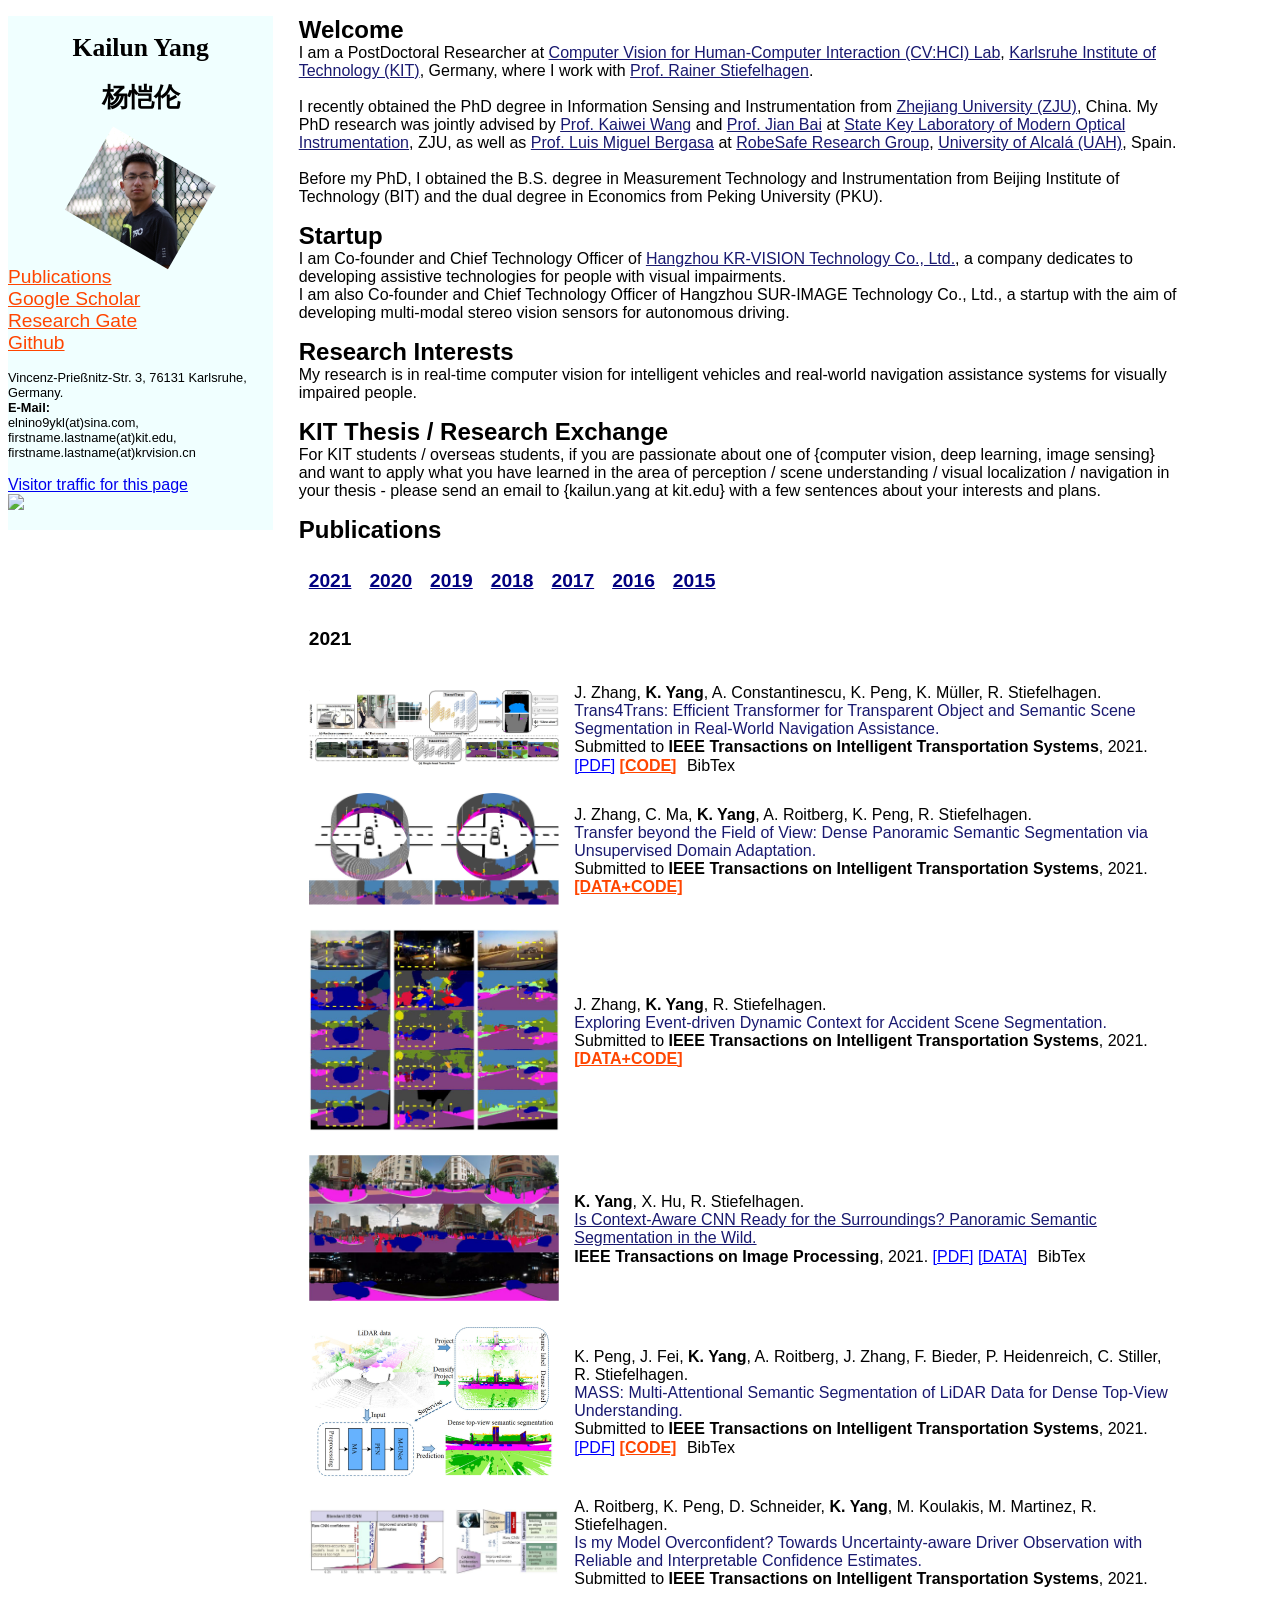
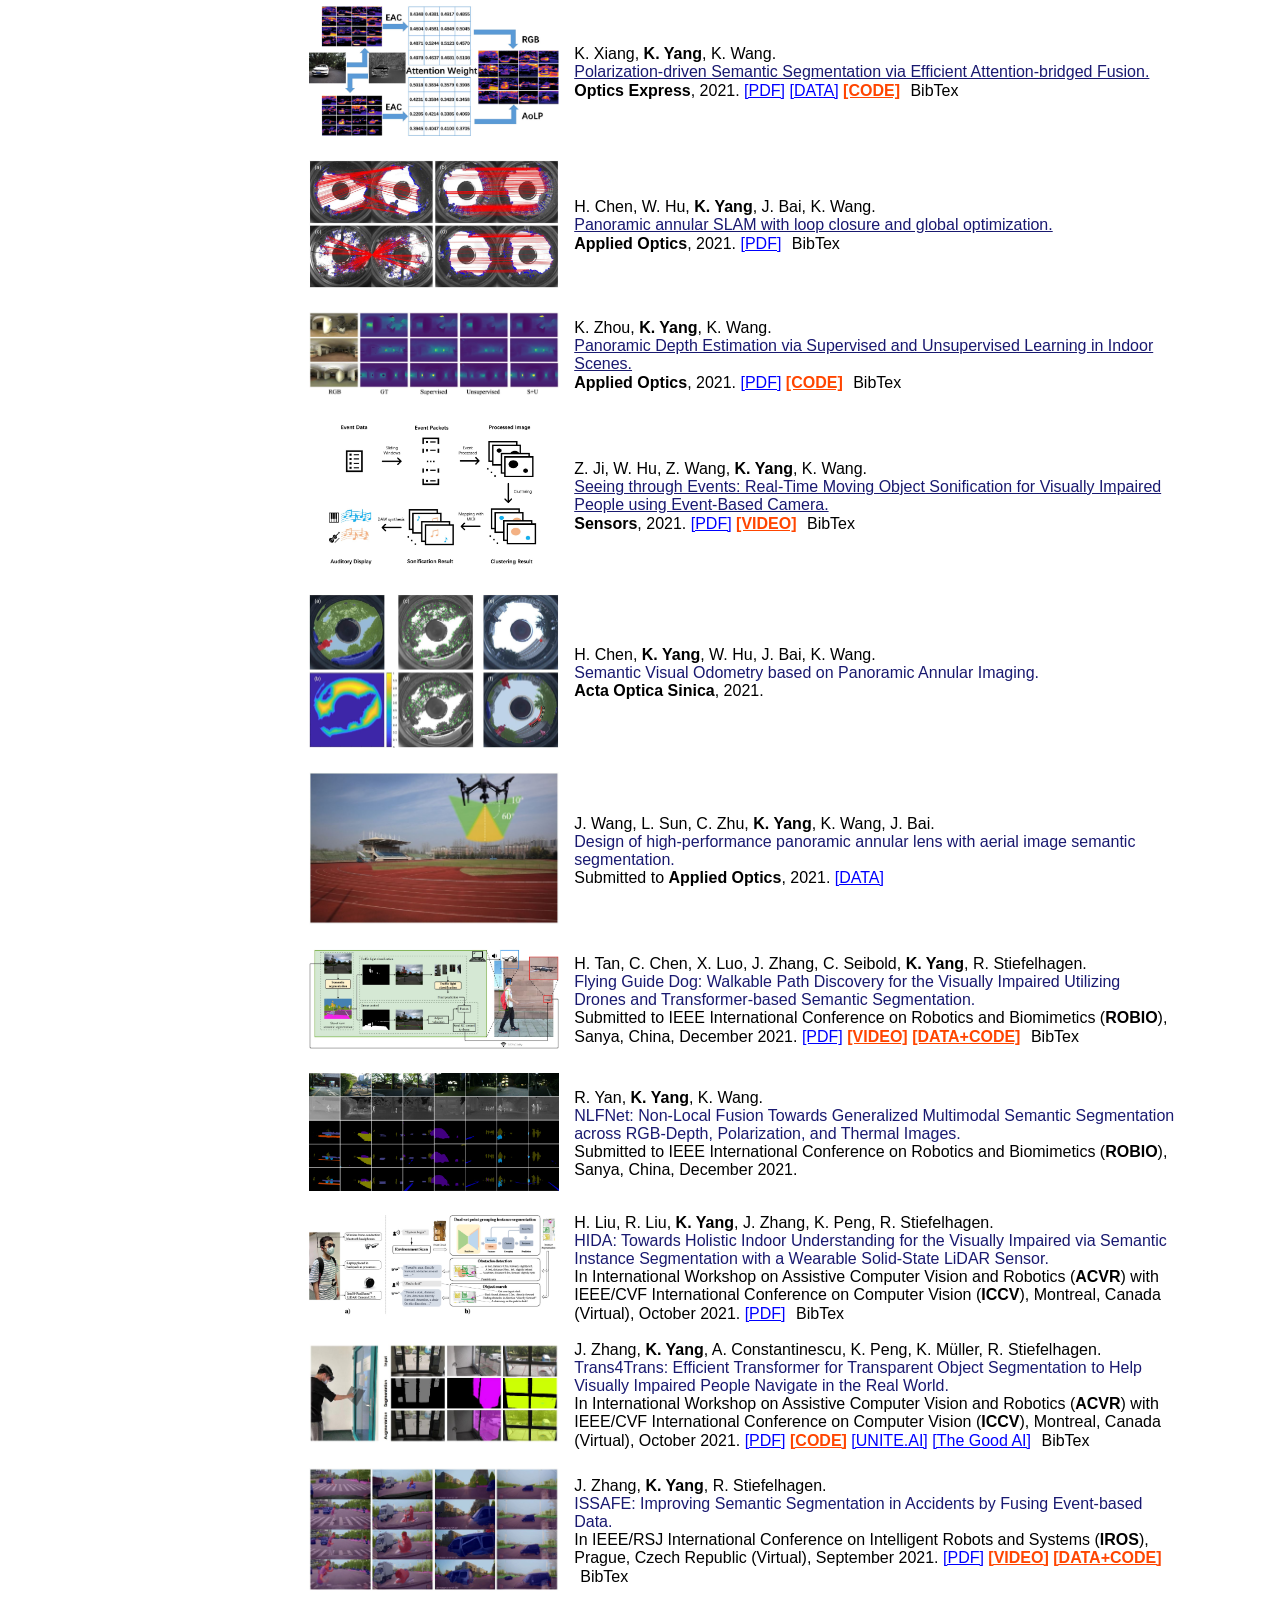
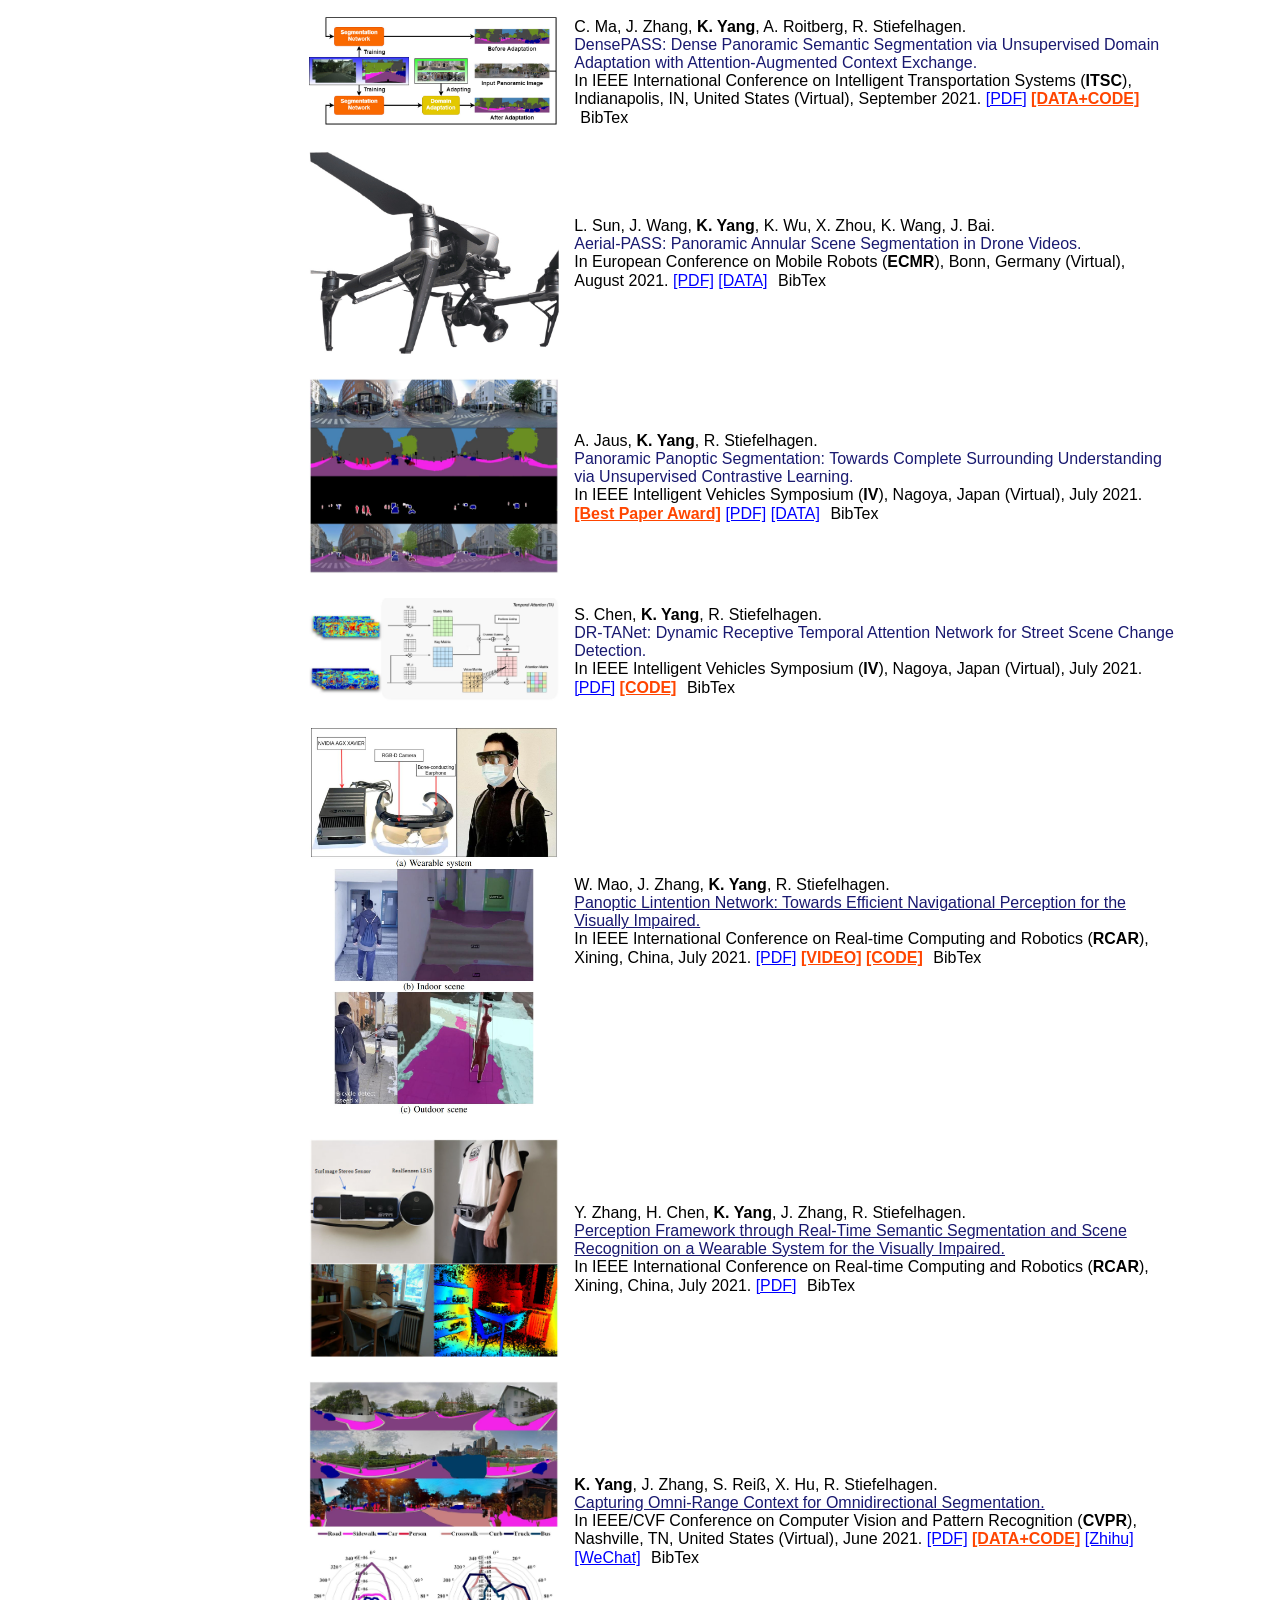
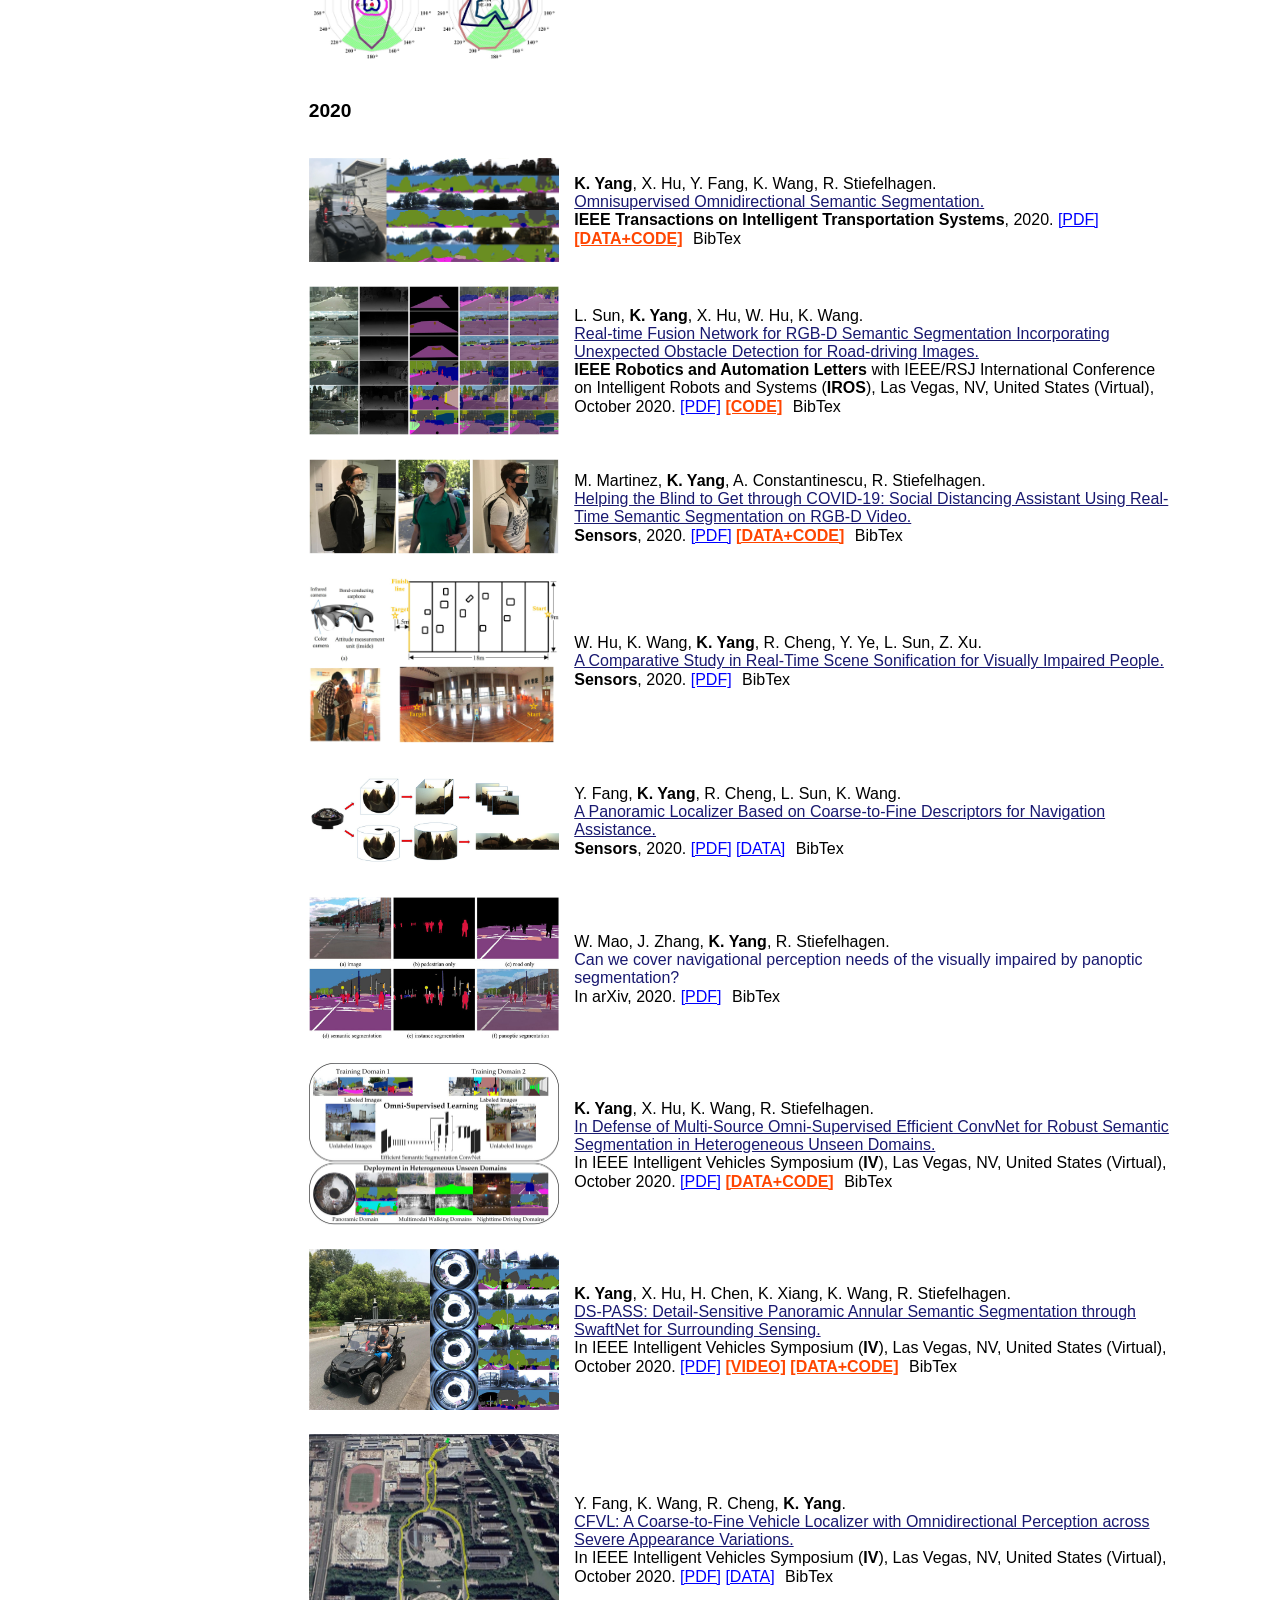
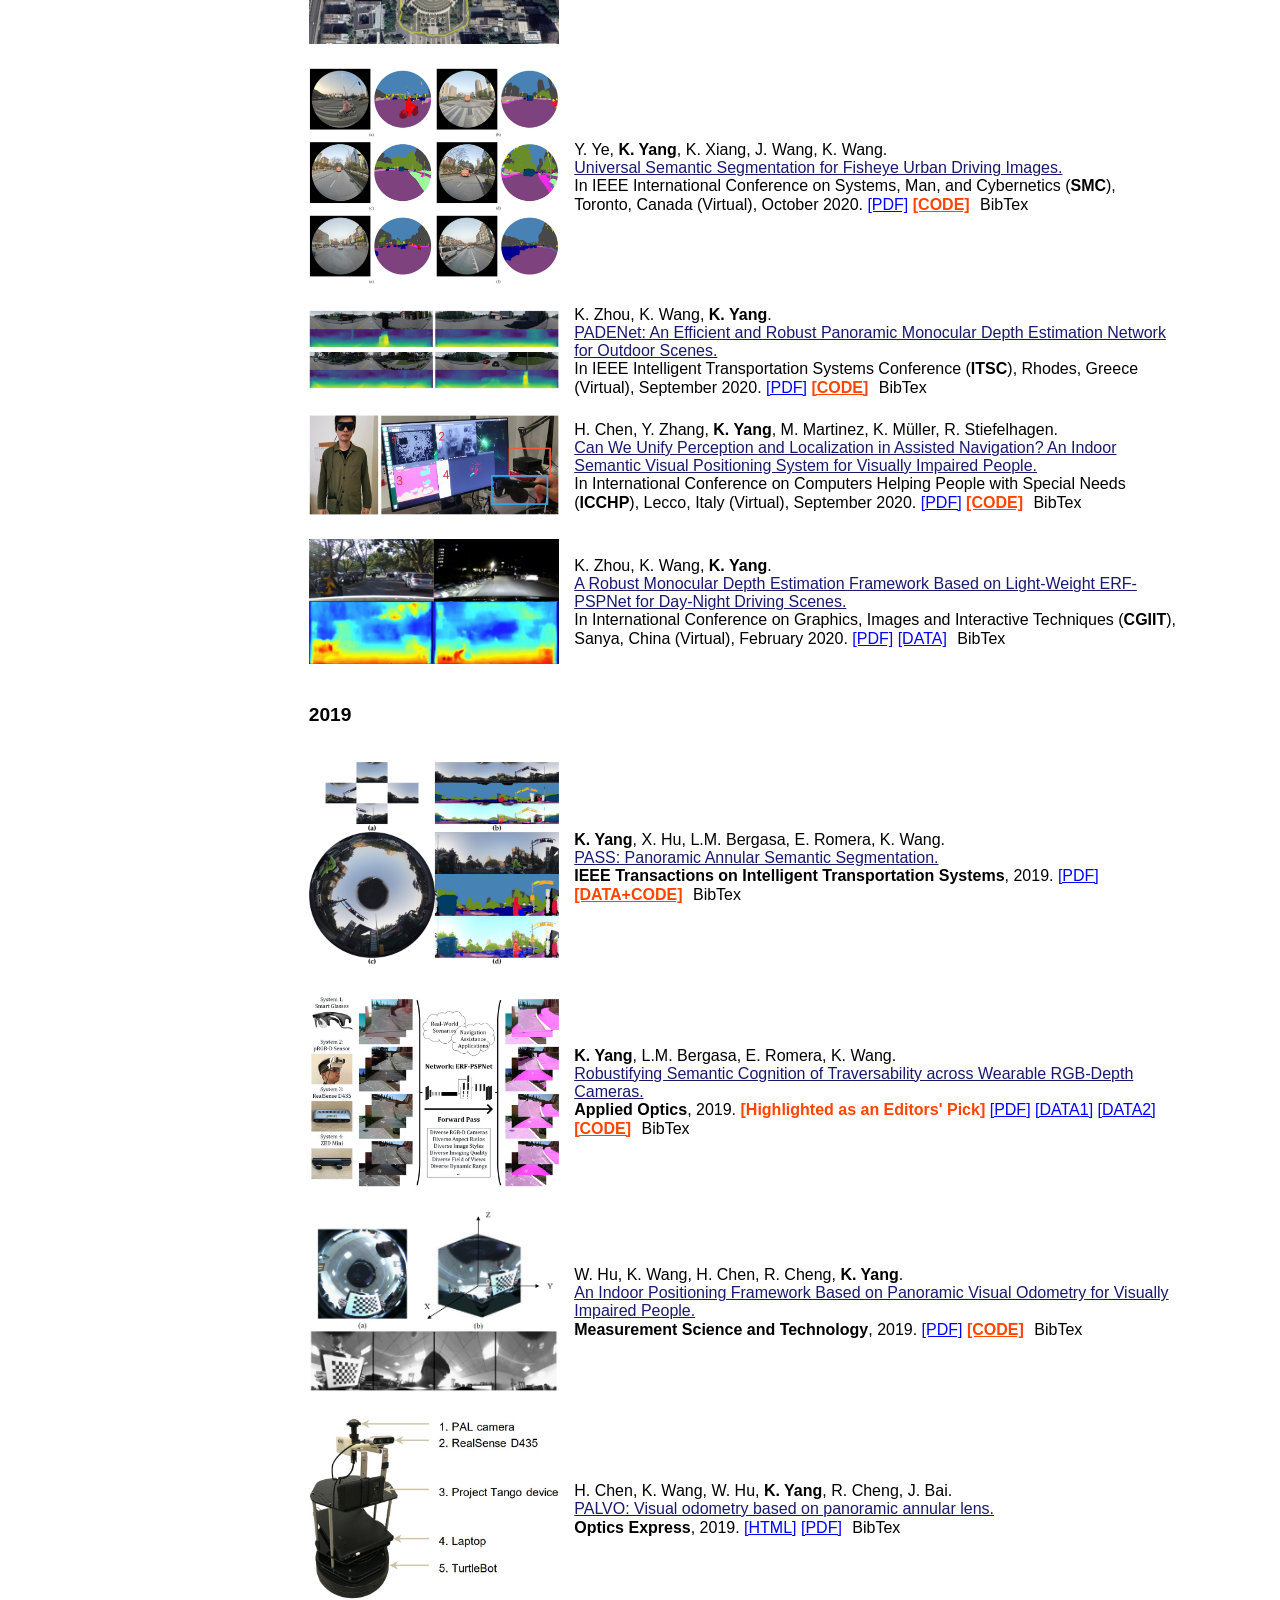
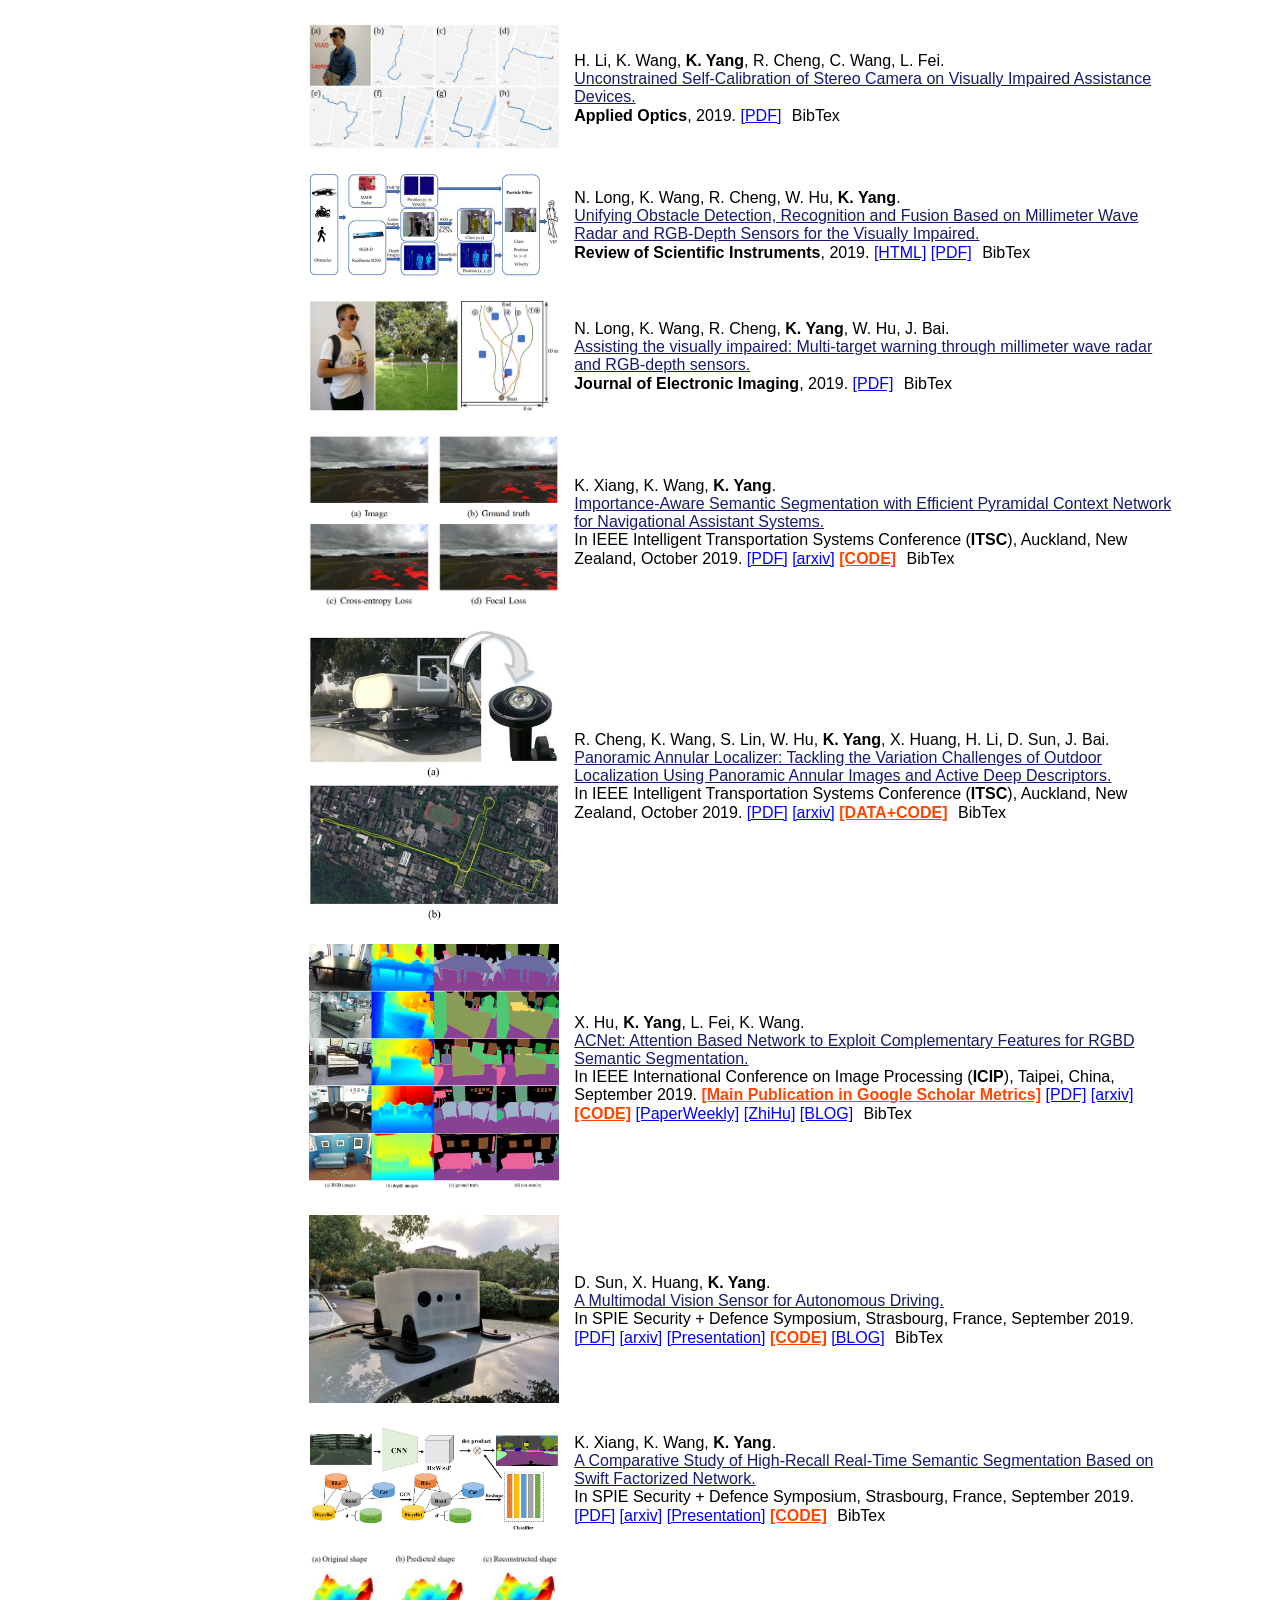
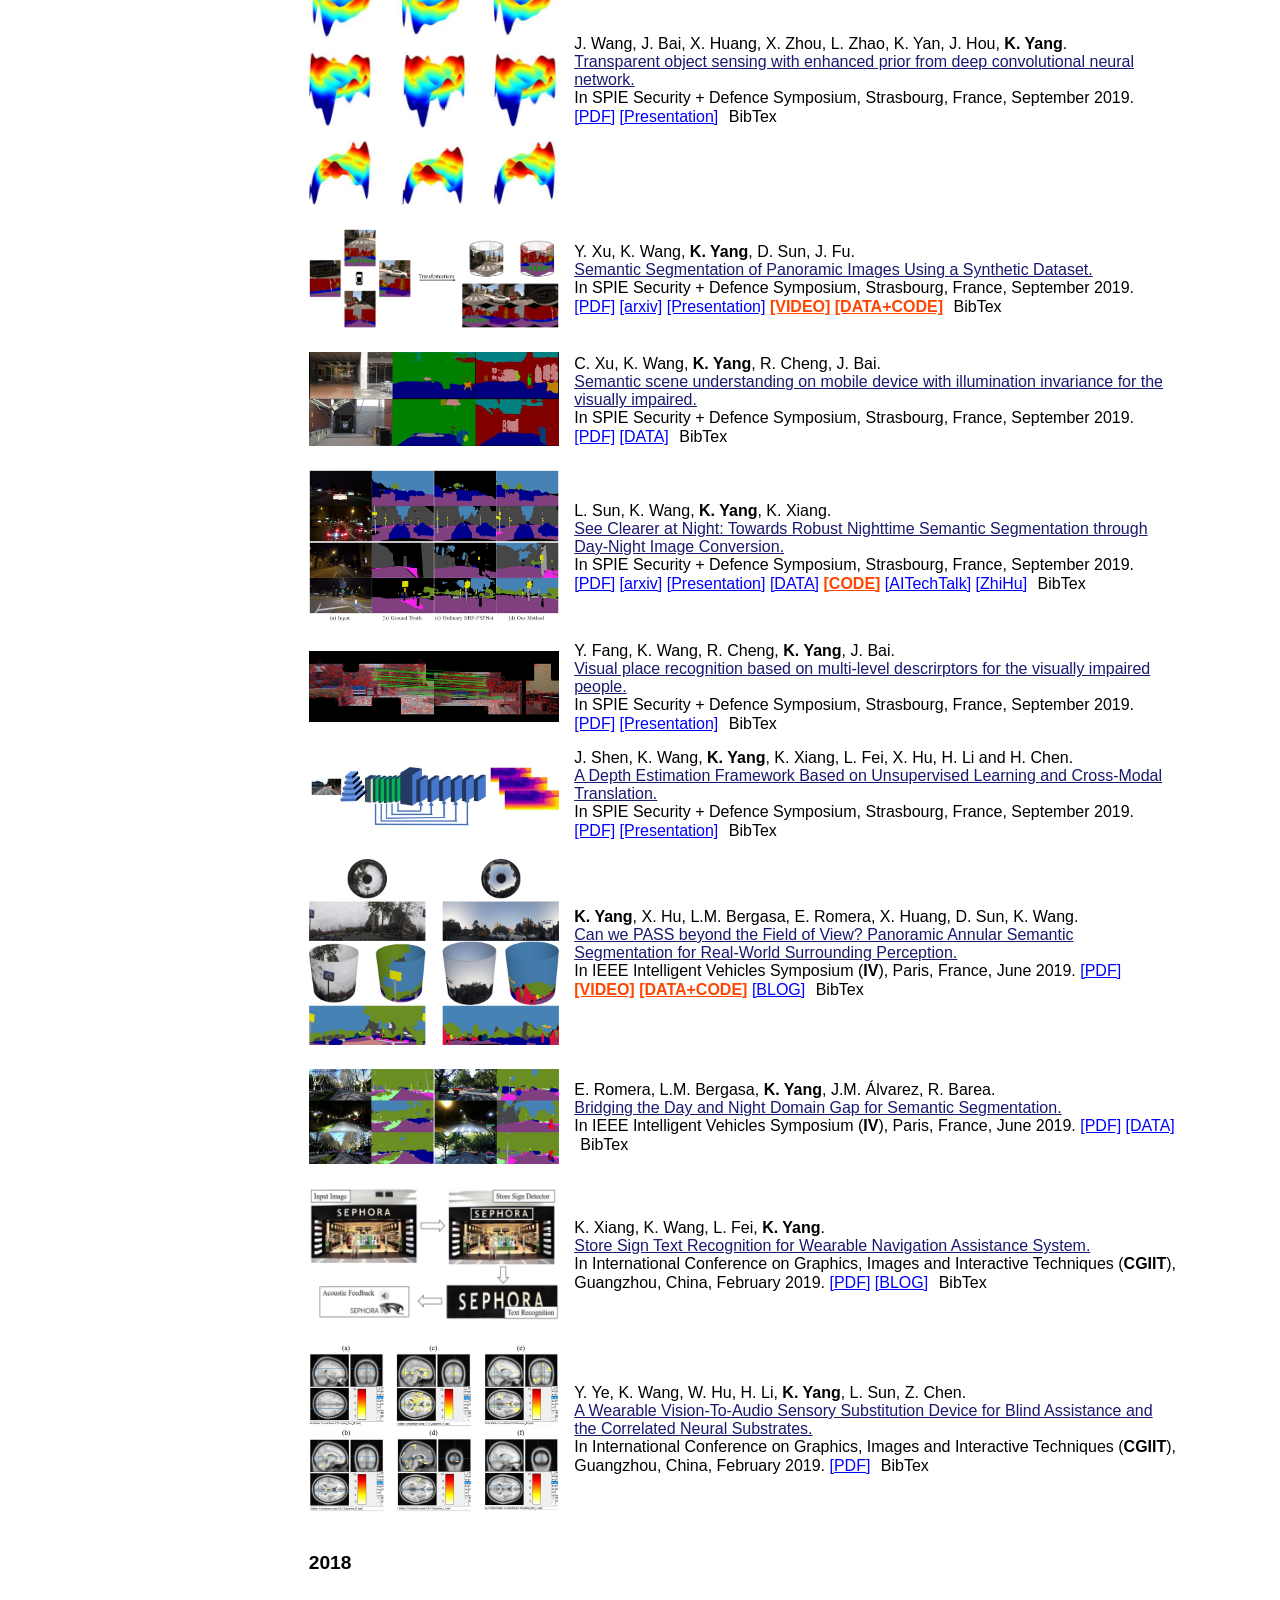
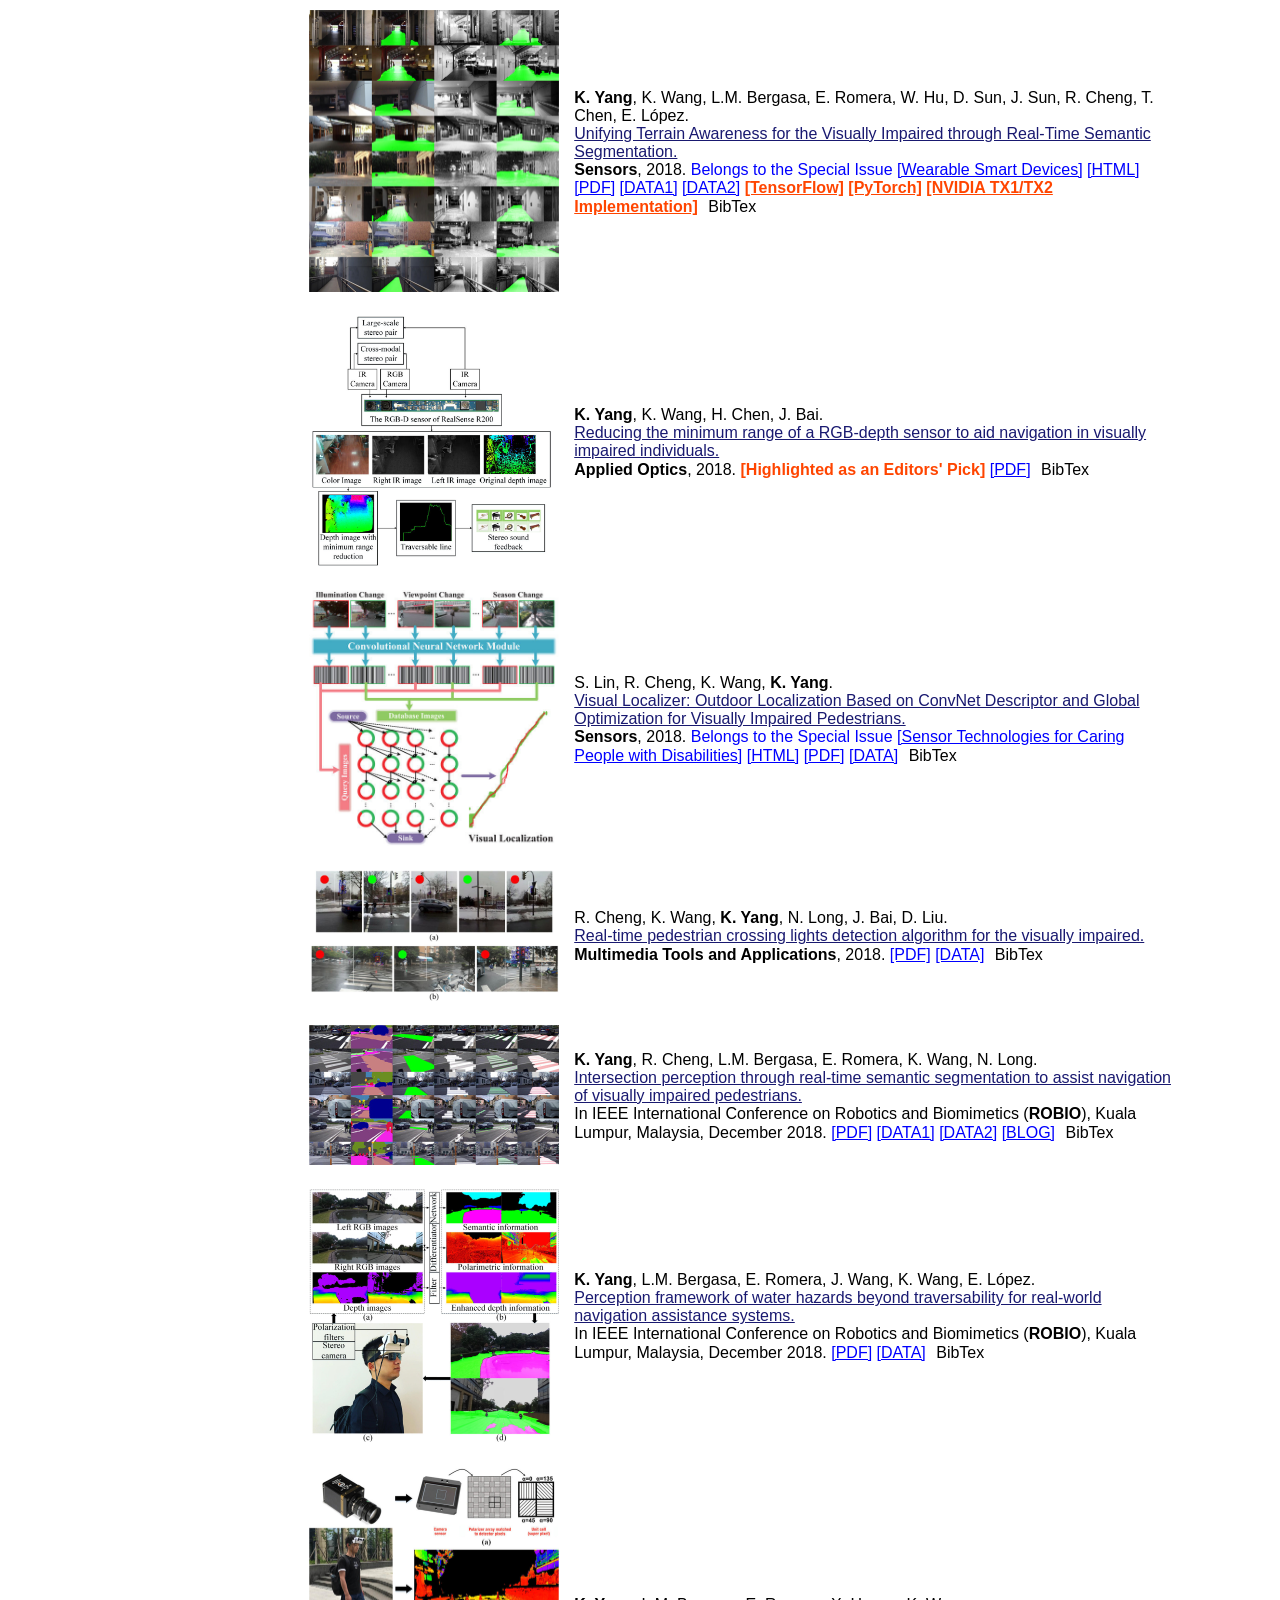
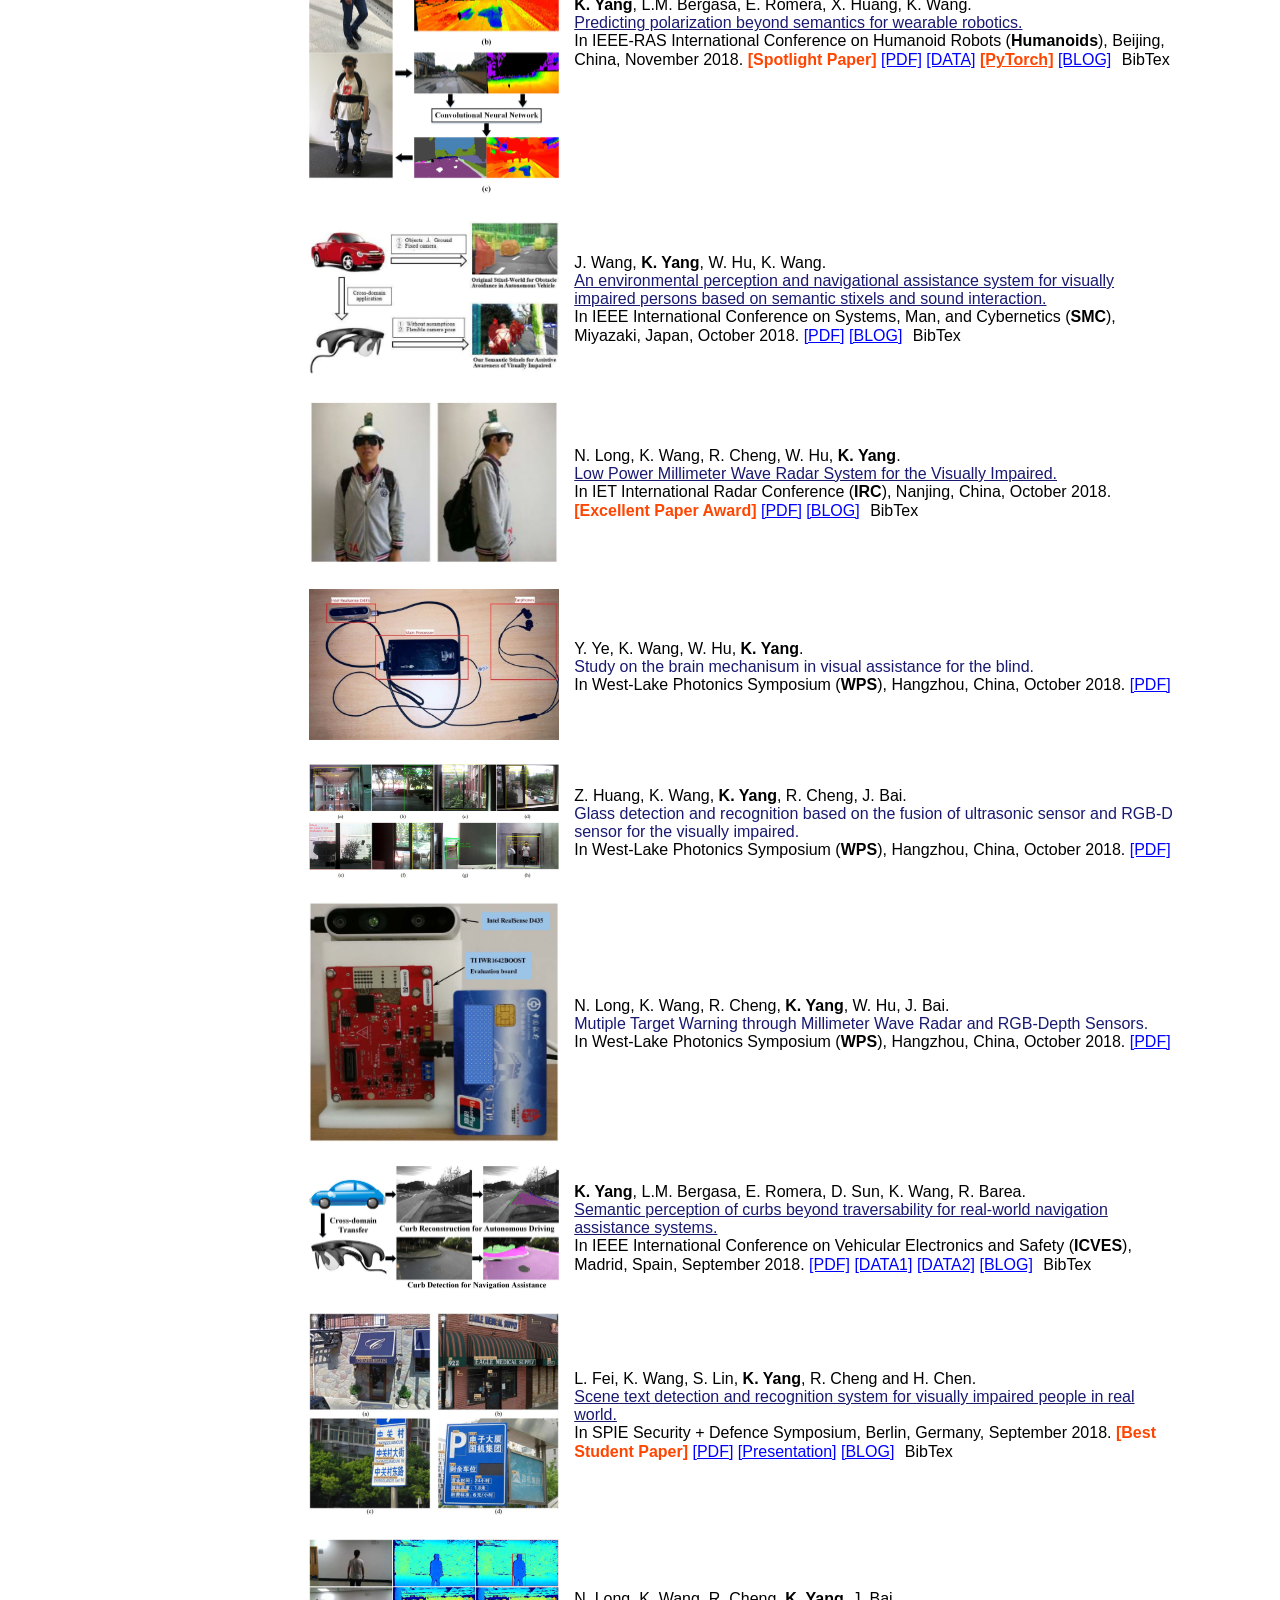
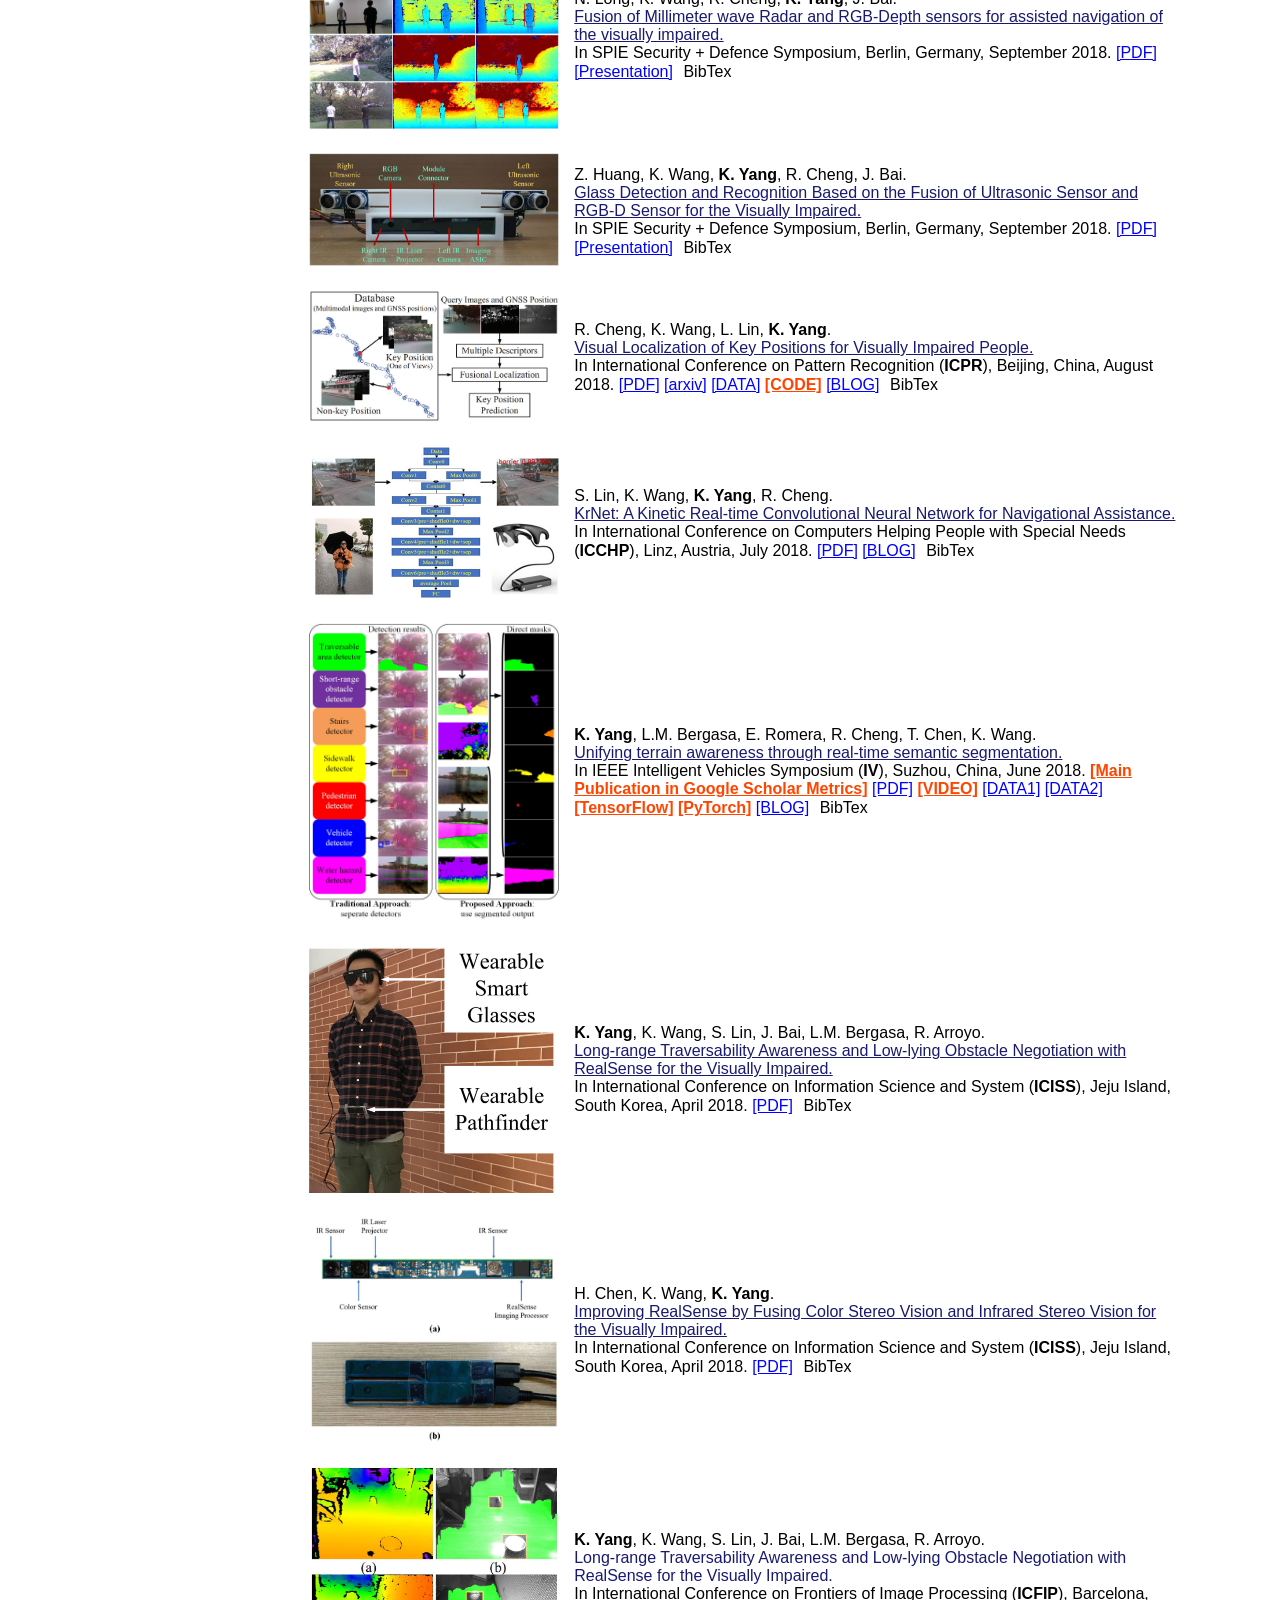
==== app/index.html @ 864108a1 "Update October 1" ====
﻿
<!DOCTYPE html>

<html>
<head>
    <meta charset="UTF-8">
    <meta http-equiv="content-type" content="text/html; charset=UTF-8" />
    <meta http-equiv="X-UA-Compatible" content="ie=edge">

    <title>Kailun Yang 杨恺伦 Personal Web Page</title>

    <style>
        #sidebar {
            float: left;
            width: 21%;
            background-color:azure;
            font-family:'Candara', 'Microsoft YaHei', sans-serif;
        }

        #content {
            background-color: white;
            width: 70%;
            margin-left: 23%;
            font-family:'Candara', 'Microsoft YaHei', sans-serif;
        }

        #divdash {
            background-color: white;
            padding: 5.5px;            
        }

        #divdash_pre {
            background-color: white;
            padding: 5.5px;
        }
        
        a:hover {
            background-color:azure;
        }

        a:visited{
            background-color:azure;
        }
        button {
            color:black;
            background-color:transparent;
            border:none;
            font-family:'Candara', 'Microsoft YaHei', sans-serif;
            font-size:16px;
            font-weight:normal;
        }
        button:hover {
            background-color: azure;
        }

    </style>
</head>

<body style="background-color:white" ;>
    <div id="sidebar">
        <h1 style="font-size:160%;text-align:center;font-family:'Palatino Linotype';">Kailun Yang</h1>
        <h1 style="font-size:160%;text-align:center;font-family:'Microsoft JhengHei';">杨恺伦</h1><br />
        <div align="center"><img src="./img/profile.jpg" style="width:45%;transform:rotate(30deg);"></div>

        <p>
            <a style="color:orangered;font-size:120%;" href="publications.html">Publications</a><br />
            <a style="color:orangered;font-size:120%;" href="https://scholar.google.com/citations?user=pKFqWhgAAAAJ&hl=en&oi=ao">Google Scholar</a><br />
            <!--<a style="color:orangered;font-size:120%;" href="https://academic.microsoft.com/profile/375683j0-803h-4j97-9f78-46e0962h1004/KailunYang/">Microsoft Academic</a><br />-->
            <!--<a style="color:orangered;font-size:120%;" href="https://dblp.org/pid/190/9526.html">DBLP</a><br />-->
            <a style="color:orangered;font-size:120%;" href="https://www.researchgate.net/profile/Kailun_Yang2">Research Gate</a><br />
            <!--<a style="color:orangered;font-size:120%;" href="https://www.semanticscholar.org/author/Kailun-Yang/8689702">Semantic Scholar</a><br />-->
            <!--<a style="color:orangered;font-size:120%;" href="https://publons.com/researcher/3033910/kailun-yang">Publons</a><br />-->
            <!--<a style="color:orangered;font-size:120%;" href="https://ieeexplore.ieee.org/author/37086488716">IEEE Profile</a><br />-->
            <!--<a style="color:orangered;font-size:120%;" href="https://spie.org/profile/Kailun.Yang-4190567">SPIE Profile</a><br />-->
            <!--<a style="color:orangered;font-size:120%;" href="https://orcid.org/0000-0002-1090-667X">ORCID</a><br />-->
            <!-- <a style="color:orangered;font-size:120%;" href="https://deepai.org/machine-learning/researcher/kailun-yang">DeepAI</a><br />-->
            <!--<a style="color:orangered;font-size:120%;" href="http://xueshu.baidu.com/scholarID/CN-BL84MUKJ">Baidu Scholar Profile</a><br />-->
            <a style="color:orangered;font-size:120%;" href="https://github.com/elnino9ykl">Github</a><br />
        </p>

        <p style="width:95%; font-size:80%">
            Vincenz-Prießnitz-Str. 3, 76131 Karlsruhe, Germany.<br />
            <!--Office 304, Third Teaching Buidling, Yuquan Campus, Zhejiang University, No. 38 of Zheda Road, Xihu District, Hangzhou 310027, Zhejiang, China.<br /><br />-->
            <b>E-Mail:</b><br />
            elnino9ykl(at)sina.com, firstname.lastname(at)kit.edu, firstname.lastname(at)krvision.cn
            <!--kailun.yang(at)zju.edu.cn, elnino(at)zju.edu.cn, kailun.yang(at)krvision.cn-->
        </p>

        <!--<p>
            Hit counter since October 2018<br />
            <img style="width:40%" src="https://www.easycounter.com/counter.php?elnino9ykl"
            border="0" alt="Free Web Counter">
        </p>-->
         
        <!--<p>
        <p>
            <b>Related Links:</b><br />

        <table cellpadding="0">
            <tr>
                <td width="18%"><div><img src="./img/rainerstiefelhagen.jpg" style="width:90%"></div></td>
                <td><span><a style="color:navy;font-size:120%;" href="https://cvhci.anthropomatik.kit.edu/people_596.php">My PostDoc advisor<br />Prof. Rainer Stiefelhagen</a></span></td>
            </tr>
        </table>

        <table cellpadding="0">
            <tr>
                <td width="18%"><div><img src="./img/kaiweiwang.jpg" style="width:90%"></div></td>
                <td><span><a style="color:navy;font-size:120%;" href="http://wangkaiwei.org/indexeg.html">My PhD advisor<br />Prof. Kaiwei Wang</a></span></td>
            </tr>
        </table>

        <table cellpadding="0">
            <tr>
                <td width="18%"><div><img src="./img/jianbai.jpg" style="width:90%"></div></td>
                <td><span><a style="color:navy;font-size:120%;" href="http://baijian.org.cn/indexeg.html">My PhD advisor<br />Prof. Jian Bai</a></span></td>
            </tr>
        </table>
        
        <table cellpadding="0">
            <tr>
                <td width="18%"><div><img src="./img/dongmingsun.jpg" style="width:90%"></div></td>
                <td><span><a style="color:navy;font-size:120%;" href="http://www.dongming.io">My colleague<br />Dongming Sun</a></span></td>
            </tr>
        </table>
        
        <table cellpadding="0">
            <tr>
                <td width="18%"><div><img src="./img/krvision.jpg" style="width:90%"></div></td>
                <td><span><a style="color:navy;font-size:120%;" href="http://krvision.cn">KrVision Techonology</a></span></td>
            </tr>
        </table>   
        </p>-->    

        </p>

        <p>
            <a href="http://clustrmaps.com/site/1afir">Visitor traffic for this page</a><br />
            <a href="http://www.clustrmaps.com/map/Yangkailun.com" title="Statistics of visitors to this page">
            <img style="width:60%" src="//www.clustrmaps.com/map_v2.png?d=1HPIz7-x0XkWsw6qff3SsNwK9aBDAPDuY_H1C6byU1s" /></a>
        </p>

    </div>
    <div id="content">
        <p style="font-family:'Candara', 'Microsoft YaHei', sans-serif">
            <b style="font-size:150%;">Welcome</b><br />
            I am a PostDoctoral Researcher
            at <a style="color:midnightblue" href="https://cvhci.anthropomatik.kit.edu">Computer Vision for Human-Computer Interaction (CV:HCI) Lab</a>,
            <a style="color:midnightblue" href="http://www.kit.edu/english">Karlsruhe Institute of Technology (KIT)</a>, 
            Germany,
            where I work with <a style="color:MidnightBlue" href="https://cvhci.anthropomatik.kit.edu/~stiefel">Prof. Rainer Stiefelhagen</a>.<br /><br />
            
            I recently obtained the PhD degree in Information Sensing and Instrumentation
            <!--at the <a style="color:MidnightBlue" href="http://opt.zju.edu.cn/english/">College of Optical Science and Engineering</a>-->
            from <a style="color:MidnightBlue" href="http://www.zju.edu.cn/english/">Zhejiang University (ZJU)</a>, 
            China.
            My PhD research was jointly advised by <a style="color:Midnightblue" href="http://wangkaiwei.org/indexeg.html">Prof. Kaiwei Wang</a>
            and <a style="color:MidnightBlue" href="https://person.zju.edu.cn/en/baijian">Prof. Jian Bai</a>
            <!--and <a style="color:MidnightBlue" href="http://baijian.org.cn/indexeg.html">Prof. Jian Bai</a>-->
            at <a style="color:midnightblue" href="http://www.moi-lab.zju.edu.cn/">State Key Laboratory of Modern Optical Instrumentation</a>,
            ZJU,
            as well as <a style="color:MidnightBlue" href="http://www.robesafe.uah.es/personal/bergasa/">Prof. Luis Miguel Bergasa</a>
            at <a style="color:MidnightBlue" href="https://www.robesafe.uah.es/index.php/en/">RobeSafe Research Group</a>,
            <a style="color:MidnightBlue" href="https://www.uah.es/en/">University of Alcalá (UAH)</a>,
            Spain.<br /><br />

            Before my PhD, I obtained the B.S. degree in Measurement Technology and Instrumentation
            <!--at <a style="color: midnightblue" href="http://opt.bit.edu.cn">School of Optics and Photonics</a>-->
            from Beijing Institute of Technology (BIT)
            <!--advised by <a style="color: midnightblue" href="http://renshichu.bit.edu.cn/mxms/cjxz/31972.htm">Prof. Weiqian Zhao</a>
            and <a style="color:midnightblue" href="https://huyao.work">Prof. Yao Hu</a>.-->
            and the dual degree in Economics 
            <!--at <a style="color: midnightblue" href="http://en.nsd.pku.edu.cn">National School of Development</a>-->
            from Peking University (PKU).<br />
            <!--I did an undergraduate research internship
            at the <a style="color:midnightblue" href="https://www.tsinghua.edu.cn/publish/dpien/index.html">Department of Precision Instrument</a>,
            Tsinghua University (THU),
            advised by <a style="color: midnightblue" href="http://faculty.dpi.tsinghua.edu.cn/home/zr_gloria">Prof. Rong Zhu</a>.-->
        </p>

        <p style="font-family:'Candara', 'Microsoft YaHei', sans-serif">
            <b style="font-size:150%;">Startup</b><br />
            I am Co-founder and Chief Technology Officer
            of <a style="color:MidnightBlue" href="http://krvision.cn/">Hangzhou KR-VISION Technology Co., Ltd.</a>,
            a company dedicates to developing assistive technologies for people with visual impairments.<br />

            I am also Co-founder and Chief Technology Officer
            of Hangzhou SUR-IMAGE Technology Co., Ltd.,
            a startup with the aim of developing multi-modal stereo vision sensors for autonomous driving.
        </p>

        <p style="font-family:'Candara', 'Microsoft YaHei', sans-serif">
            <b style="font-size:150%;">Research Interests</b><br />
            My research is in real-time computer vision for intelligent vehicles and real-world navigation assistance systems for visually impaired people.<br />
            <!--Over the past few years, I have focused on traversable area parsing, semantic segmentation, polarization imaging, panoramic annular sensing, depth estimation, and obstacle detection.<br />-->
            <!--Broadly I am interested in computer vision, optical imaging, deep learning, and their applications for autonomous vehicles, robotics, intelligent transportation systems, and assistive technologies for people with visual impairments.-->
        </p>

        <p style="font-family:'Candara', 'Microsoft YaHei', sans-serif">
            <b style="font-size:150%;">KIT Thesis / Research Exchange</b><br />
            For KIT students / overseas students,
            if you are passionate about one of {computer vision, deep learning, image sensing}
            and want to apply what you have learned in the area of perception / scene understanding / visual localization / navigation in your thesis 
            - please send an email to {kailun.yang at kit.edu} with a few sentences about your interests and plans.   
        </p>

        <p><b style="font-size:150%;">Publications</b></p>

        <div>
            <table cellpadding="8">
                <tr>
                    <td><b><a style="color:navy;font-size:120%" href="#id2021">2021</a></b></td>
                    <td><b><a style="color:navy;font-size:120%" href="#id2020">2020</a></b></td>
                    <td><b><a style="color:navy;font-size:120%" href="#id2019">2019</a></b></td>
                    <td><b><a style="color:navy;font-size:120%" href="#id2018">2018</a></b></td>
                    <td><b><a style="color:navy;font-size:120%" href="#id2017">2017</a></b></td>
                    <td><b><a style="color:navy;font-size:120%" href="#id2016">2016</a></b></td>
                    <td><b><a style="color:navy;font-size:120%" href="#id2015">2015</a></b></td>
                </tr>
            </table>
        </div>

        <div>
            <table cellpadding="8">
                <tr>
                    <td>
                        <p id="id2021"><a style="font-size:120%;"><b>2021</b></a></p>
                    </td>
                </tr>
            </table>
        </div>

            <div>
                <table cellpadding="8">
                    <tr>
                        <td class="table_image_spec" align="center"><img src="./images/tits2021_jiamingkailun.jpg" alt="" width="250"></td>
                        <td id="divdash">
                            J. Zhang, <b>K. Yang</b>, A. Constantinescu, K. Peng, K. Müller, R. Stiefelhagen.<br />
                            <a style="color:MidnightBlue">Trans4Trans: Efficient Transformer for Transparent Object and Semantic Scene Segmentation in Real-World Navigation Assistance.</a><br />
                            Submitted to <b>IEEE Transactions on Intelligent Transportation Systems</b>, 2021.
                            <a style="color:BLUE" href="https://arxiv.org/pdf/2108.09174.pdf">[PDF]</a>
                            <b><a style="color:orangered" href="https://github.com/jamycheung/Trans4Trans">[CODE]</a></b>
                            <button onclick="myFunction_tits2021_jiamingkailun();">BibTex</button>
                            <div id="tits2021_jiamingkailun" style="display:none">
                                @article{zhang2021trans4trans,<br />
                                    title={Trans4Trans: Efficient Transformer for Transparent Object and Semantic Scene Segmentation in Real-World Navigation Assistance},<br />
                                    author={Zhang, Jiaming and Yang, Kailun and Constantinescu, Angela and Peng, Kunyu and M{\"u}ller, Karin and Stiefelhagen, Rainer},<br />
                                    journal={arXiv preprint arXiv:2108.09174},<br />
                                    year={2021}<br />
                                  }
                            </div>
                            <script>
                                function myFunction_tits2021_jiamingkailun() {
                                  var x =document.getElementById("tits2021_jiamingkailun");
                                  if (x.style.display == "none") {x.style.display = "block";} 
                                  else {x.style.display = "none";}
                                }
                            </script>
                        </td>
                    </tr>
                </table>
            </div>

            <div>
                <table cellpadding="8">
                    <tr>
                        <td class="table_image_spec" align="center"><img src="./images/tits2021_jiamingchaoxiang.jpg" alt="" width="250"></td>
                        <td id="divdash">
                            J. Zhang, C. Ma, <b>K. Yang</b>, A. Roitberg, K. Peng, R. Stiefelhagen.<br />
                            <a style="color:MidnightBlue">Transfer beyond the Field of View: Dense Panoramic Semantic Segmentation via Unsupervised Domain Adaptation.</a><br />
                            Submitted to <b>IEEE Transactions on Intelligent Transportation Systems</b>, 2021.
                            <b><a style="color:orangered" href="https://github.com/chma1024/DensePASS">[DATA+CODE]</a></b>
                        </td>
                    </tr>
                </table>
            </div>
        
            <div>
                <table cellpadding="8">
                    <tr>
                        <td class="table_image_spec" align="center"><img src="./images/tits2021_jiaming.jpg" alt="" width="250"></td>
                        <td id="divdash">
                            J. Zhang, <b>K. Yang</b>, R. Stiefelhagen.<br />
                            <a style="color:MidnightBlue">Exploring Event-driven Dynamic Context for Accident Scene Segmentation.</a><br />
                            Submitted to <b>IEEE Transactions on Intelligent Transportation Systems</b>, 2021.
                            <b><a style="color:orangered" href="https://github.com/jamycheung/ISSAFE">[DATA+CODE]</a></b>
                        </td>
                    </tr>
                </table>
            </div>

            <div>
                <table cellpadding="8">
                    <tr>
                        <td class="table_image_spec" align="center"><img src="./images/tip2020_kailun.jpg" alt="" width="250"></td>
                        <td id="divdash">
                            <b>K. Yang</b>, X. Hu, R. Stiefelhagen.<br />
                            <a style="color:MidnightBlue" href="https://ieeexplore.ieee.org/document/9321183">Is Context-Aware CNN Ready for the Surroundings? Panoramic Semantic Segmentation in the Wild.</a><br />
                            <b>IEEE Transactions on Image Processing</b>, 2021.
                            <a style="color:BLUE" href="./publications/tip2021_kailun.pdf">[PDF]</a>
                            <a style="color:BLUE" href="https://github.com/elnino9ykl/WildPASS">[DATA]</a>
                            <button onclick="myFunction_tip2021_kailun();">BibTex</button>
                            <div id="tip2021_kailun" style="display:none">
                                @article{yang2021context,<br />
                                    title={Is Context-Aware CNN Ready for the Surroundings? Panoramic Semantic Segmentation in the Wild},<br />
                                    author={Yang, Kailun and Hu, Xinxin and Stiefelhagen, Rainer},<br />
                                    journal={IEEE Transactions on Image Processing},<br />
                                    volume={30},<br />
                                    pages={1866--1881},<br />
                                    year={2021},<br />
                                    publisher={IEEE}<br />
                                }
                            </div>
                            <script>
                                function myFunction_tip2021_kailun() {
                                  var x =document.getElementById("tip2021_kailun");
                                  if (x.style.display == "none") {x.style.display = "block";} 
                                  else {x.style.display = "none";}
                                }
                            </script>
                        </td>
                    </tr>
                </table>
            </div>

            <div>
                <table cellpadding="8">
                    <tr>
                        <td class="table_image_spec" align="center"><img src="./images/tits2021_kunyu.jpg" alt="" width="250"></td>
                        <td id="divdash">
                            K. Peng, J. Fei, <b>K. Yang</b>, A. Roitberg, J. Zhang, F. Bieder, P. Heidenreich, C. Stiller, R. Stiefelhagen.<br />
                            <a style="color:MidnightBlue">MASS: Multi-Attentional Semantic Segmentation of LiDAR Data for Dense Top-View Understanding.</a><br />
                            Submitted to <b>IEEE Transactions on Intelligent Transportation Systems</b>, 2021.
                            <a style="color:BLUE" href="https://arxiv.org/pdf/2107.00346.pdf">[PDF]</a>
                            <b><a style="color:orangered" href="https://github.com/KPeng9510/MASS">[CODE]</a></b>
                            <button onclick="myFunction_tits2021_kunyu();">BibTex</button>
                            <div id="tits2021_kunyu" style="display:none">
                                @article{peng2021mass,<br />
                                    title={MASS: Multi-Attentional Semantic Segmentation of LiDAR Data for Dense Top-View Understanding},<br />
                                    author={Peng, Kunyu and Fei, Juncong and Yang, Kailun and Roitberg, Alina and Zhang, Jiaming and Bieder, Frank and Heidenreich, Philipp and Stiller, Christoph and Stiefelhagen, Rainer},<br />
                                    journal={arXiv preprint arXiv:2107.00346},<br />
                                    year={2021}<br />
                                  }
                            </div>
                            <script>
                                function myFunction_tits2021_kunyu() {
                                  var x =document.getElementById("tits2021_kunyu");
                                  if (x.style.display == "none") {x.style.display = "block";} 
                                  else {x.style.display = "none";}
                                }
                            </script>
                        </td>
                    </tr>
                </table>
            </div>

            <div>
                <table cellpadding="8">
                    <tr>
                        <td class="table_image_spec" align="center"><img src="./images/tits2021_alina.jpg" alt="" width="250"></td>
                        <td id="divdash">
                            A. Roitberg, K. Peng, D. Schneider, <b>K. Yang</b>, M. Koulakis, M. Martinez, R. Stiefelhagen.<br />
                            <a style="color:MidnightBlue">Is my Model Overconfident? Towards Uncertainty-aware Driver Observation with Reliable and Interpretable Confidence Estimates.</a><br />
                            Submitted to <b>IEEE Transactions on Intelligent Transportation Systems</b>, 2021.
                        </td>
                    </tr>
                </table>
            </div>

            <div>
                <table cellpadding="8">
                    <tr>
                        <td class="table_image_spec" align="center"><img src="./images/oe2020_kaite.jpg" alt="" width="250"></td>
                        <td id="divdash">
                            K. Xiang, <b>K. Yang</b>, K. Wang.<br />
                            <a style="color:MidnightBlue" href="https://www.osapublishing.org/oe/abstract.cfm?doi=10.1364/OE.416130">Polarization-driven Semantic Segmentation via Efficient Attention-bridged Fusion.</a><br />
                            <b>Optics Express</b>, 2021.
                            <a style="color:BLUE" href="https://arxiv.org/pdf/2011.13313.pdf">[PDF]</a>
                            <a style="color:BLUE" href="http://wangkaiwei.org/file/RGB-P-dataset.rar">[DATA]</a>
                            <b><a style="color:orangered" href="https://github.com/Katexiang/EAFNet">[CODE]</a></b>
                            <button onclick="myFunction_oe2021_kaite();">BibTex</button>
                            <div id="oe2021_kaite" style="display:none">
                                @article{xiang2021polarization,<br />
                                    title={Polarization-driven Semantic Segmentation via Efficient Attention-bridged Fusion},<br />
                                    author={Xiang, Kaite and Yang, Kailun and Wang, Kaiwei},<br />
                                    journal={Optics Express},<br />
                                    volume={29},<br />
                                    number={4},<br />
                                    pages={4802--4820},<br />
                                    year={2021},<br />
                                    publisher={Optical Society of America}<br />
                                  }
                            </div>
                            <script>
                                function myFunction_oe2021_kaite() {
                                  var x =document.getElementById("oe2021_kaite");
                                  if (x.style.display == "none") {x.style.display = "block";} 
                                  else {x.style.display = "none";}
                                }
                            </script>
                        </td>
                    </tr>
                </table>
            </div>

            <div>
                <table cellpadding="8">
                    <tr>
                        <td class="table_image_spec" align="center"><img src="./images/ao2021_hao.jpg" alt="" width="250"></td>
                        <td id="divdash">
                            H. Chen, W. Hu, <b>K. Yang</b>, J. Bai, K. Wang.<br />
                            <a style="color:MidnightBlue" href="https://www.osapublishing.org/ao/abstract.cfm?uri=ao-60-21-6264">Panoramic annular SLAM with loop closure and global optimization.</a><br />
                            <b>Applied Optics</b>, 2021.
                            <a style="color:BLUE" href="https://arxiv.org/pdf/2102.13400.pdf">[PDF]</a>
                            <button onclick="myFunction_ao2021_hao();">BibTex</button>
                            <div id="ao2021_hao" style="display:none">
                                @article{chen2021panoramic,<br />
                                    title={Panoramic annular SLAM with loop closure and global optimization},<br />
                                    author={Chen, Hao and Hu, Weijian and Yang, Kailun and Bai, Jian and Wang, Kaiwei},<br />
                                    journal={Applied Optics},<br />
                                    volume={60},<br />
                                    number={21},<br />
                                    pages={6264--6274},<br />
                                    year={2021},<br />
                                    publisher={Optical Society of America}<br />
                                  }
                            </div>
                            <script>
                                function myFunction_ao2021_hao() {
                                  var x =document.getElementById("ao2021_hao");
                                  if (x.style.display == "none") {x.style.display = "block";} 
                                  else {x.style.display = "none";}
                                }
                            </script>
                        </td>
                    </tr>
                </table>
            </div>

            <div>
                <table cellpadding="8">
                    <tr>
                        <td class="table_image_spec" align="center"><img src="./images/ao2021_keyang.jpg" alt="" width="250"></td>
                        <td id="divdash">
                            K. Zhou, <b>K. Yang</b>, K. Wang.<br />
                            <a style="color:MidnightBlue" href="https://www.osapublishing.org/ao/abstract.cfm?uri=ao-60-26-8188">Panoramic Depth Estimation via Supervised and Unsupervised Learning in Indoor Scenes.</a><br />
                            <b>Applied Optics</b>, 2021.
                            <a style="color:BLUE" href="https://arxiv.org/pdf/2108.08076.pdf">[PDF]</a>
                            <b><a style="color:orangered" href="https://github.com/zzzkkkyyy/PADENet">[CODE]</a></b>
                            <button onclick="myFunction_ao2021_keyang();">BibTex</button>
                            <div id="ao2021_keyang" style="display:none">
                                @article{zhou2021panoramic,<br />
                                    title={Panoramic Depth Estimation via Supervised and Unsupervised Learning in Indoor Scenes},<br />
                                    author={Zhou, Keyang and Yang, Kailun and Wang, Kaiwei},<br />
                                    journal={Applied Optics},<br />   
                                    volume={60},<br />   
                                    number={26},<br />   
                                    pages={8188--8197},<br />   
                                    year={2021},<br />
                                    publisher={Optical Society of America}<br />
                                  }
                            </div>
                            <script>
                                function myFunction_ao2021_keyang() {
                                  var x =document.getElementById("ao2021_keyang");
                                  if (x.style.display == "none") {x.style.display = "block";} 
                                  else {x.style.display = "none";}
                                }
                            </script>
                        </td>
                    </tr>
                </table>
            </div>

            <div>
                <table cellpadding="8">
                    <tr>
                        <td class="table_image_spec" align="center"><img src="./images/sensors2021_zihao.jpg" alt="" width="250"></td>
                        <td id="divdash">
                            Z. Ji, W. Hu, Z. Wang, <b>K. Yang</b>, K. Wang.<br />
                            <a style="color:MidnightBlue" href="https://www.mdpi.com/1424-8220/21/10/3558">Seeing through Events: Real-Time Moving Object Sonification for Visually Impaired People using Event-Based Camera.</a><br />
                            <b>Sensors</b>, 2021.
                            <a style="color:BLUE" href="https://www.mdpi.com/1424-8220/21/10/3558/pdf">[PDF]</a>
                            <b><a style="color:orangered" href="./videos/sonification.mp4">[VIDEO]</a></b>
                            <button onclick="myFunction_sensors2021_zihao();">BibTex</button>
                            <div id="sensors2021_zihao" style="display:none">
                                @article{ji2021seeing,<br />
                                    title={Seeing through Events: Real-Time Moving Object Sonification for Visually Impaired People using Event-Based Camera},<br />
                                    author={Ji, Zihao and Hu, Weijian and Wang, Ze and Yang, Kailun and Wang, Kaiwei},<br />
                                    journal={Sensors},<br />
                                    volume={21},<br />
                                    number={10},<br />
                                    pages={3558},<br />
                                    year={2021},<br />
                                    publisher={Multidisciplinary Digital Publishing Institute}<br />
                                  }
                            </div>
                            <script>
                                function myFunction_sensors2021_zihao() {
                                  var x =document.getElementById("sensors2021_zihao");
                                  if (x.style.display == "none") {x.style.display = "block";} 
                                  else {x.style.display = "none";}
                                }
                            </script>
                        </td>
                    </tr>
                </table>
            </div>

            <div>
                <table cellpadding="8">
                    <tr>
                        <td class="table_image_spec" align="center"><img src="./images/optica2021_hao.jpg" alt="" width="250"></td>
                        <td id="divdash">
                            H. Chen, <b>K. Yang</b>, W. Hu, J. Bai, K. Wang.<br />
                            <a style="color:MidnightBlue">Semantic Visual Odometry based on Panoramic Annular Imaging.</a><br />
                            <b>Acta Optica Sinica</b>, 2021.
                        </td>
                    </tr>
                </table>
            </div>

            <div>
                <table cellpadding="8">
                    <tr>
                        <td class="table_image_spec" align="center"><img src="./images/ao2021_jia.jpg" alt="" width="250"></td>
                        <td id="divdash">
                            J. Wang, L. Sun, C. Zhu, <b>K. Yang</b>, K. Wang, J. Bai.<br />
                            <a style="color:MidnightBlue">Design of high-performance panoramic annular lens with aerial image semantic segmentation.</a><br />
                            Submitted to <b>Applied Optics</b>, 2021.
                            <a style="color:BLUE" href="http://wangkaiwei.org/downloadeg.html">[DATA]</a>
                        </td>
                    </tr>
                </table>
            </div>

            <div>
                <table cellpadding="8">
                    <tr>
                        <td class="table_image_spec" align="center"><img src="./images/robio2021_haobin.jpg" alt="" width="250"></td>
                        <td id="divdash">
                            H. Tan, C. Chen, X. Luo, J. Zhang, C. Seibold, <b>K. Yang</b>, R. Stiefelhagen.<br />
                            <a style="color:MidnightBlue">Flying Guide Dog: Walkable Path Discovery for the Visually Impaired Utilizing Drones and Transformer-based Semantic Segmentation.</a><br />
                            Submitted to IEEE International Conference on Robotics and Biomimetics (<b>ROBIO</b>), Sanya, China, December 2021.
                            <a style="color:BLUE" href="https://arxiv.org/pdf/2108.07007.pdf">[PDF]</a>
                            <b><a style="color:orangered" href="https://youtu.be/lBYnu3mm6pY">[VIDEO]</a></b>
                            <b><a style="color:orangered" href="https://github.com/EckoTan0804/flying-guide-dog">[DATA+CODE]</a></b>
                            <button onclick="myFunction_robio2021_haobin();">BibTex</button>
                            <div id="robio2021_haobin" style="display:none">
                                @article{tan2021flying,<br />
                                    title={Flying Guide Dog: Walkable Path Discovery for the Visually Impaired Utilizing Drones and Transformer-based Semantic Segmentation},<br />
                                    author={Tan, Haobin and Chen, Chang and Luo, Xinyu and Zhang, Jiaming and Seibold, Constantin and Yang, Kailun and Stiefelhagen, Rainer},<br />
                                    journal={arXiv preprint arXiv:2108.07007},<br />
                                    year={2021}<br />
                                  }
                            </div>
                            <script>
                                function myFunction_robio2021_haobin() {
                                  var x =document.getElementById("robio2021_haobin");
                                  if (x.style.display == "none") {x.style.display = "block";} 
                                  else {x.style.display = "none";}
                                }
                            </script>
                        </td>
                    </tr>
                </table>
            </div>

            <div>
                <table cellpadding="8">
                    <tr>
                        <td class="table_image_spec" align="center"><img src="./images/robio2021_ran.jpg" alt="" width="250"></td>
                        <td id="divdash">
                            R. Yan, <b>K. Yang</b>, K. Wang.<br />
                            <a style="color:MidnightBlue">NLFNet: Non-Local Fusion Towards Generalized Multimodal Semantic Segmentation across RGB-Depth, Polarization, and Thermal Images.</a><br />
                            Submitted to IEEE International Conference on Robotics and Biomimetics (<b>ROBIO</b>), Sanya, China, December 2021.
                        </td>
                    </tr>
                </table>
            </div>

            <div>
                <table cellpadding="8">
                    <tr>
                        <td class="table_image_spec" align="center"><img src="./images/iccvw2021_huayao.jpg" alt="" width="250"></td>
                        <td id="divdash">
                            H. Liu, R. Liu, <b>K. Yang</b>, J. Zhang, K. Peng, R. Stiefelhagen.<br />
                            <a style="color:MidnightBlue">HIDA: Towards Holistic Indoor Understanding for the Visually Impaired via Semantic Instance Segmentation with a Wearable Solid-State LiDAR Sensor.</a><br />
                            In International Workshop on Assistive Computer Vision and Robotics (<b>ACVR</b>) with IEEE/CVF International Conference on Computer Vision (<b>ICCV</b>), Montreal, Canada (Virtual), October 2021.
                            <a style="color:BLUE" href="https://arxiv.org/pdf/2107.03180.pdf">[PDF]</a>
                            <button onclick="myFunction_iccvw2021_huayao();">BibTex</button>
                            <div id="iccvw2021_huayao" style="display:none">
                                @inproceedings{liu2021hida,<br />
                                    title={HIDA: Towards Holistic Indoor Understanding for the Visually Impaired via Semantic Instance Segmentation with a Wearable Solid-State LiDAR Sensor},<br />
                                    author={Liu, Huayao and Liu, Ruiping and Yang, Kailun and Zhang, Jiaming and Peng, Kunyu and Stiefelhagen, Rainer},<br />
                                    booktitle={2021 IEEE/CVF International Conference on Computer Vision Workshops (ICCVW)},<br />
                                    year={2021},<br />
                                    organization={IEEE}<br />
                                  }
                            </div>
                            <script>
                                function myFunction_iccvw2021_huayao() {
                                  var x =document.getElementById("iccvw2021_huayao");
                                  if (x.style.display == "none") {x.style.display = "block";} 
                                  else {x.style.display = "none";}
                                }
                            </script>
                        </td>
                    </tr>
                </table>
            </div>

            <div>
                <table cellpadding="8">
                    <tr>
                        <td class="table_image_spec" align="center"><img src="./images/iccvw2021_jiaming.jpg" alt="" width="250"></td>
                        <td id="divdash">
                            J. Zhang, <b>K. Yang</b>, A. Constantinescu, K. Peng, K. Müller, R. Stiefelhagen.<br />
                            <a style="color:MidnightBlue">Trans4Trans: Efficient Transformer for Transparent Object Segmentation to Help Visually Impaired People Navigate in the Real World.</a><br />
                            In International Workshop on Assistive Computer Vision and Robotics (<b>ACVR</b>) with IEEE/CVF International Conference on Computer Vision (<b>ICCV</b>), Montreal, Canada (Virtual), October 2021.
                            <a style="color:BLUE" href="https://arxiv.org/pdf/2107.03172.pdf">[PDF]</a>
                            <b><a style="color:orangered" href="https://github.com/jamycheung/Trans4Trans">[CODE]</a></b>
                            <a style="color:BLUE" href="https://www.unite.ai/mapping-out-paths-for-the-blind-with-machine-learning/">[UNITE.AI]</a>
                            <a style="color:BLUE" href="https://thegoodai.co/2021/07/12/mapping-out-paths-for-the-blind-with-machine-learning/">[The Good AI]</a>
                            <button onclick="myFunction_iccvw2021_jiaming();">BibTex</button>
                            <div id="iccvw2021_jiaming" style="display:none">
                                @inproceedings{zhang2021trans4trans,<br />
                                    title={Trans4Trans: Efficient Transformer for Transparent Object Segmentation to Help Visually Impaired People Navigate in the Real World},<br />
                                    author={Zhang, Jiaming and Yang, Kailun and Constantinescu, Angela and Peng, Kunyu and M{\"u}ller, Karin and Stiefelhagen, Rainer},<br />
                                    booktitle={2021 IEEE/CVF International Conference on Computer Vision Workshops (ICCVW)},<br />
                                    year={2021},<br />
                                    organization={IEEE}<br />
                                  }
                            </div>
                            <script>
                                function myFunction_iccvw2021_jiaming() {
                                  var x =document.getElementById("iccvw2021_jiaming");
                                  if (x.style.display == "none") {x.style.display = "block";} 
                                  else {x.style.display = "none";}
                                }
                            </script>
                        </td>
                    </tr>
                </table>
            </div>

            <div>
                <table cellpadding="8">
                    <tr>
                        <td class="table_image_spec" align="center"><img src="./images/iros2021_jiaming.jpg" alt="" width="250"></td>
                        <td id="divdash">
                            J. Zhang, <b>K. Yang</b>, R. Stiefelhagen.<br />
                            <a style="color:MidnightBlue">ISSAFE: Improving Semantic Segmentation in Accidents by Fusing Event-based Data.</a><br />
                            In IEEE/RSJ International Conference on Intelligent Robots and Systems (<b>IROS</b>), Prague, Czech Republic (Virtual), September 2021.
                            <a style="color:BLUE" href="https://arxiv.org/pdf/2008.08974.pdf">[PDF]</a>
                            <b><a style="color:orangered" href="./videos/issafe.mp4">[VIDEO]</a></b>
                            <b><a style="color:orangered" href="https://github.com/jamycheung/ISSAFE">[DATA+CODE]</a></b>
                            <button onclick="myFunction_iros2021_jiaming();">BibTex</button>
                            <div id="iros2021_jiaming" style="display:none">
                                @inproceedings{zhang2021issafe,<br />
                                    title={ISSAFE: Improving Semantic Segmentation in Accidents by Fusing Event-based Data},<br />
                                    author={Zhang, Jiaming and Yang, Kailun and Stiefelhagen, Rainer},<br />
                                    booktitle={2021 IEEE/RSJ International Conference on Intelligent Robots and Systems (IROS)},<br />
                                    year={2021},<br />
                                    organization={IEEE}<br />
                                  }
                            </div>
                            <script>
                                function myFunction_iros2021_jiaming() {
                                  var x =document.getElementById("iros2021_jiaming");
                                  if (x.style.display == "none") {x.style.display = "block";} 
                                  else {x.style.display = "none";}
                                }
                            </script>
                        </td>
                    </tr>
                </table>
            </div>

            <div>
                <table cellpadding="8">
                    <tr>
                        <td class="table_image_spec" align="center"><img src="./images/itsc2021_chaoxiang.jpg" alt="" width="250"></td>
                        <td id="divdash">
                            C. Ma, J. Zhang, <b>K. Yang</b>, A. Roitberg, R. Stiefelhagen.<br />
                            <a style="color:MidnightBlue">DensePASS: Dense Panoramic Semantic Segmentation via Unsupervised Domain Adaptation with Attention-Augmented Context Exchange.</a><br />
                            In IEEE International Conference on Intelligent Transportation Systems (<b>ITSC</b>), Indianapolis, IN, United States (Virtual), September 2021.
                            <a style="color:BLUE" href="https://arxiv.org/pdf/2108.06383.pdf">[PDF]</a>
                            <b><a style="color:orangered" href="https://github.com/chma1024/DensePASS">[DATA+CODE]</a></b>
                            <button onclick="myFunction_itsc2021_chaoxiang();">BibTex</button>
                            <div id="itsc2021_chaoxiang" style="display:none">
                                @inproceedings{ma2021densepass,<br />
                                    title={DensePASS: Dense Panoramic Semantic Segmentation via Unsupervised Domain Adaptation with Attention-Augmented Context Exchange},<br />
                                    author={Ma, Chaoxiang and Zhang, Jiaming and Yang, Kailun and Roitberg, Alina and Stiefelhagen, Rainer},<br />
                                    booktitle={2021 IEEE 24th International Conference on Intelligent Transportation Systems (ITSC)},<br />
                                    pages={1--7},<br />
                                    year={2021},<br />
                                    organization={IEEE}<br />
                                  }
                            </div>
                            <script>
                                function myFunction_itsc2021_chaoxiang() {
                                  var x =document.getElementById("itsc2021_chaoxiang");
                                  if (x.style.display == "none") {x.style.display = "block";} 
                                  else {x.style.display = "none";}
                                }
                            </script>
                        </td>
                    </tr>
                </table>
            </div>

            <div>
                <table cellpadding="8">
                    <tr>
                        <td class="table_image_spec" align="center"><img src="./images/ecmr2021_lei.jpg" alt="" width="250"></td>
                        <td id="divdash">
                            L. Sun, J. Wang, <b>K. Yang</b>, K. Wu, X. Zhou, K. Wang, J. Bai.<br />
                            <a style="color:MidnightBlue">Aerial-PASS: Panoramic Annular Scene Segmentation in Drone Videos.</a><br />
                            In European Conference on Mobile Robots (<b>ECMR</b>), Bonn, Germany (Virtual), August 2021.
                            <a style="color:BLUE" href="https://arxiv.org/pdf/2105.07209.pdf">[PDF]</a>
                            <a style="color:BLUE" href="http://wangkaiwei.org/downloadeg.html">[DATA]</a>
                            <button onclick="myFunction_ecmr2021_lei();">BibTex</button>
                            <div id="ecmr2021_lei" style="display:none">
                                @inproceedings{sun2021aerial,<br />
                                    title={Aerial-PASS: Panoramic Annular Scene Segmentation in Drone Videos},<br />
                                    author={Sun, Lei and Wang, Jia and Yang, Kailun and Wu, Kaikai and Zhou, Xiangdong and Wang, Kaiwei and Bai, Jian},<br />
                                    booktitle={2021 European Conference on Mobile Robots (ECMR)},<br />
                                    pages={1--6},<br />
                                    year={2021},<br />
                                    organization={IEEE}<br />
                                  }
                            </div>
                            <script>
                                function myFunction_ecmr2021_lei() {
                                  var x =document.getElementById("ecmr2021_lei");
                                  if (x.style.display == "none") {x.style.display = "block";} 
                                  else {x.style.display = "none";}
                                }
                            </script>
                        </td>
                    </tr>
                </table>
            </div>

            <div>
                <table cellpadding="8">
                    <tr>
                        <td class="table_image_spec" align="center"><img src="./images/iv2021_alexander.jpg" alt="" width="250"></td>
                        <td id="divdash">
                            A. Jaus, <b>K. Yang</b>, R. Stiefelhagen.<br />
                            <a style="color:MidnightBlue">Panoramic Panoptic Segmentation: Towards Complete Surrounding Understanding via Unsupervised Contrastive Learning.</a><br />
                            In IEEE Intelligent Vehicles Symposium (<b>IV</b>), Nagoya, Japan (Virtual), July 2021.
                            <b><a href="https://cvhci.anthropomatik.kit.edu/img/IV2021-1%20Kopie_rdax_1024x572_98.png" style="color:orangered">[Best Paper Award]</a></b>
                            <a style="color:BLUE" href="https://arxiv.org/pdf/2103.00868.pdf">[PDF]</a>
                            <a style="color:BLUE" href="https://github.com/alexanderjaus/PPS">[DATA]</a>
                            <button onclick="myFunction_iv2021_alexander();">BibTex</button>
                            <div id="iv2021_alexander" style="display:none">
                                @inproceedings{jaus2021panoramic,<br />
                                    title={Panoramic Panoptic Segmentation: Towards Complete Surrounding Understanding via Unsupervised Contrastive Learning},<br />
                                    author={Jaus, Alexander and Yang, Kailun and Stiefelhagen, Rainer},<br />
                                    booktitle={2021 IEEE Intelligent Vehicles Symposium (IV)},<br />
                                    year={2021},<br />
                                    organization={IEEE}<br />
                                  }
                            </div>
                            <script>
                                function myFunction_iv2021_alexander() {
                                  var x =document.getElementById("iv2021_alexander");
                                  if (x.style.display == "none") {x.style.display = "block";} 
                                  else {x.style.display = "none";}
                                }
                            </script>
                        </td>
                    </tr>
                </table>
            </div>

            <div>
                <table cellpadding="8">
                    <tr>
                        <td class="table_image_spec" align="center"><img src="./images/iv2021_shuo.jpg" alt="" width="250"></td>
                        <td id="divdash">
                            S. Chen, <b>K. Yang</b>, R. Stiefelhagen.<br />
                            <a style="color:MidnightBlue">DR-TANet: Dynamic Receptive Temporal Attention Network for Street Scene Change Detection.</a><br />
                            In IEEE Intelligent Vehicles Symposium (<b>IV</b>), Nagoya, Japan (Virtual), July 2021.
                            <a style="color:BLUE" href="https://arxiv.org/pdf/2103.00879.pdf">[PDF]</a>
                            <b><a style="color:orangered" href="https://github.com/Herrccc/DR-TANet">[CODE]</a></b>
                            <button onclick="myFunction_iv2021_shuo();">BibTex</button>
                            <div id="iv2021_shuo" style="display:none">
                                @inproceedings{chen2021dr,<br />
                                    title={DR-TANet: Dynamic Receptive Temporal Attention Network for Street Scene Change Detection},<br />
                                    author={Chen, Shuo and Yang, Kailun and Stiefelhagen, Rainer},<br />
                                    booktitle={2021 IEEE Intelligent Vehicles Symposium (IV)},<br />
                                    year={2021},<br />
                                    organization={IEEE}<br />
                                  }
                            </div>
                            <script>
                                function myFunction_iv2021_shuo() {
                                  var x =document.getElementById("iv2021_shuo");
                                  if (x.style.display == "none") {x.style.display = "block";} 
                                  else {x.style.display = "none";}
                                }
                            </script>
                        </td>
                    </tr>
                </table>
            </div>

            <div>
                <table cellpadding="8">
                    <tr>
                        <td class="table_image_spec" align="center"><img src="./images/rcar2021_wei.jpg" alt="" width="250"></td>
                        <td id="divdash">
                            W. Mao, J. Zhang, <b>K. Yang</b>, R. Stiefelhagen.<br />
                            <a style="color:MidnightBlue" href="https://ieeexplore.ieee.org/document/9517615/">Panoptic Lintention Network: Towards Efficient Navigational Perception for the Visually Impaired.</a><br />
                            In IEEE International Conference on Real-time Computing and Robotics (<b>RCAR</b>), Xining, China, July 2021.
                            <a style="color:BLUE" href="https://arxiv.org/pdf/2103.04128.pdf">[PDF]</a>
                            <b><a style="color:orangered" href="./videos/lintention.mp4">[VIDEO]</a></b>
                            <b><a style="color:orangered" href="https://github.com/Wei-Mao/Panoptic-Lintention-Net">[CODE]</a></b>
                            <button onclick="myFunction_rcar2021_wei();">BibTex</button>
                            <div id="rcar2021_wei" style="display:none">
                                @inproceedings{mao2021panoptic,<br />
                                    title={Panoptic Lintention Network: Towards Efficient Navigational Perception for the Visually Impaired},<br />
                                    author={Mao, Wei and Zhang, Jiaming and Yang, Kailun and Stiefelhagen, Rainer},<br />
                                    booktitle={2021 IEEE International Conference on Real-time Computing and Robotics (RCAR)},<br />
                                    pages={857--862},<br />
                                    year={2021},<br />
                                    organization={IEEE}<br />
                                  }
                            </div>
                            <script>
                                function myFunction_rcar2021_wei() {
                                  var x =document.getElementById("rcar2021_wei");
                                  if (x.style.display == "none") {x.style.display = "block";} 
                                  else {x.style.display = "none";}
                                }
                            </script>
                        </td>
                    </tr>
                </table>
            </div>

            <div>
                <table cellpadding="8">
                    <tr>
                        <td class="table_image_spec" align="center"><img src="./images/rcar2021_yingzhi.jpg" alt="" width="250"></td>
                        <td id="divdash">
                            Y. Zhang, H. Chen, <b>K. Yang</b>, J. Zhang, R. Stiefelhagen.<br />
                            <a style="color:MidnightBlue" href="https://ieeexplore.ieee.org/document/9517086/">Perception Framework through Real-Time Semantic Segmentation and Scene Recognition on a Wearable System for the Visually Impaired.</a><br />
                            In IEEE International Conference on Real-time Computing and Robotics (<b>RCAR</b>), Xining, China, July 2021.
                            <a style="color:BLUE" href="https://arxiv.org/pdf/2103.04136.pdf">[PDF]</a>
                            <button onclick="myFunction_rcar2021_yingzhi();">BibTex</button>
                            <div id="rcar2021_yingzhi" style="display:none">
                                @inproceedings{zhang2021perception,<br />
                                    title={Perception Framework through Real-Time Semantic Segmentation and Scene Recognition on a Wearable System for the Visually Impaired},<br />
                                    author={Zhang, Yingzhi and Chen, Haoye and Yang, Kailun and Zhang, Jiaming and Stiefelhagen, Rainer},<br />
                                    booktitle={2021 IEEE International Conference on Real-time Computing and Robotics (RCAR)},<br />
                                    pages={863--868},<br />
                                    year={2021},<br />
                                    organization={IEEE}<br />
                                  }
                            </div>
                            <script>
                                function myFunction_rcar2021_yingzhi() {
                                  var x =document.getElementById("rcar2021_yingzhi");
                                  if (x.style.display == "none") {x.style.display = "block";} 
                                  else {x.style.display = "none";}
                                }
                            </script>
                        </td>
                    </tr>
                </table>
            </div>

            <div>
                <table cellpadding="8">
                    <tr>
                        <td class="table_image_spec" align="center"><img src="./images/cvpr2021_kailun.jpg" alt="" width="250"></td>
                        <td id="divdash">
                            <b>K. Yang</b>, J. Zhang, S. Reiß, X. Hu, R. Stiefelhagen.<br />
                            <a style="color:MidnightBlue" href="https://openaccess.thecvf.com/content/CVPR2021/html/Yang_Capturing_Omni-Range_Context_for_Omnidirectional_Segmentation_CVPR_2021_paper.html">Capturing Omni-Range Context for Omnidirectional Segmentation.</a><br />
                            In IEEE/CVF Conference on Computer Vision and Pattern Recognition (<b>CVPR</b>), Nashville, TN, United States (Virtual), June 2021.
                            <a style="color:BLUE" href="https://arxiv.org/pdf/2103.05687.pdf">[PDF]</a>
                            <b><a style="color:orangered" href="https://github.com/elnino9ykl/WildPASS">[DATA+CODE]</a></b>
                            <a style="color:BLUE" href="https://zhuanlan.zhihu.com/p/360861869">[Zhihu]</a>
                            <a style="color:BLUE" href="https://mp.weixin.qq.com/s/RJLw1JjrylKtOtBAK1Y7vg">[WeChat]</a>
                            <button onclick="myFunction_cvpr2021_kailun();">BibTex</button>
                            <div id="cvpr2021_kailun" style="display:none">
                                @inproceedings{yang2021capturing,<br />
                                    title={Capturing Omni-Range Context for Omnidirectional Segmentation},<br />
                                    author={Yang, Kailun and Zhang, Jiaming and Rei{\ss}, Simon and Hu, Xinxin and Stiefelhagen, Rainer},<br />
                                    booktitle={2021 IEEE/CVF Conference on Computer Vision and Pattern Recognition (CVPR)},<br />
                                    pages={1376--1386},<br />
                                    year={2021},<br />
                                    organization={IEEE}<br />
                                  }
                            </div>
                            <script>
                                function myFunction_cvpr2021_kailun() {
                                  var x =document.getElementById("cvpr2021_kailun");
                                  if (x.style.display == "none") {x.style.display = "block";} 
                                  else {x.style.display = "none";}
                                }
                            </script>
                        </td>
                    </tr>
                </table>
            </div>

        <div>
            <table cellpadding="8">
                <tr>
                    <td>
                        <p id="id2020"><a style="font-size:120%;"><b>2020</b></a></p>
                    </td>
                </tr>
            </table>
        </div>

            <div>
                <table cellpadding="8">
                    <tr>
                        <td class="table_image_spec" align="center"><img src="./images/tits2020_kailun.jpg" alt="" width="250"></td>
                        <td id="divdash">
                            <b>K. Yang</b>, X. Hu, Y. Fang, K. Wang, R. Stiefelhagen.<br />
                            <a style="color:MidnightBlue" href="https://ieeexplore.ieee.org/document/9204767">Omnisupervised Omnidirectional Semantic Segmentation.</a><br />
                            <b>IEEE Transactions on Intelligent Transportation Systems</b>, 2020.
                            <a style="color:BLUE" href="./publications/tits2020_kailun.pdf">[PDF]</a>
                            <b><a style="color:orangered" href="https://github.com/elnino9ykl/OOSS">[DATA+CODE]</a></b>
                            <button onclick="myFunction_tits2020_kailun();">BibTex</button>
                            <div id="tits2020_kailun" style="display:none">
                                @article{yang2020omnisupervised,<br />
                                    title={Omnisupervised Omnidirectional Semantic Segmentation},<br />
                                    author={Yang, Kailun and Hu, Xinxin and Fang, Yicheng and Wang, Kaiwei and Stiefelhagen, Rainer},<br />
                                    journal={IEEE Transactions on Intelligent Transportation Systems},<br />
                                    year={2020},<br />
                                    publisher={IEEE}<br />
                                  }
                            </div>
                            <script>
                                function myFunction_tits2020_kailun() {
                                  var x =document.getElementById("tits2020_kailun");
                                  if (x.style.display == "none") {x.style.display = "block";} 
                                  else {x.style.display = "none";}
                                }
                            </script>
                        </td>
                    </tr>
                </table>
            </div>

            <div>
                <table cellpadding="8">
                    <tr>
                        <td class="table_image_spec" align="center"><img src="./images/ral2020_lei.jpg" alt="" width="250"></td>
                        <td id="divdash">
                            L. Sun, <b>K. Yang</b>, X. Hu, W. Hu, K. Wang.<br />
                            <a style="color:MidnightBlue" href="https://ieeexplore.ieee.org/document/9134735">Real-time Fusion Network for RGB-D Semantic Segmentation Incorporating Unexpected Obstacle Detection for Road-driving Images.</a><br />
                            <b>IEEE Robotics and Automation Letters</b> with IEEE/RSJ International Conference on Intelligent Robots and Systems (<b>IROS</b>), Las Vegas, NV, United States (Virtual), October 2020.
                            <a style="color:BLUE" href="http://wangkaiwei.org/file/publications/ral2020_lei.pdf">[PDF]</a>
                            <b><a style="color:orangered" href="https://github.com/AHupuJR/RFNet">[CODE]</a></b>
                            <button onclick="myFunction_ral2020_lei();">BibTex</button>
                            <div id="ral2020_lei" style="display:none">
                                @article{sun2020real,<br />
                                    title={Real-time fusion network for rgb-d semantic segmentation incorporating unexpected obstacle detection for road-driving images},<br />
                                    author={Sun, Lei and Yang, Kailun and Hu, Xinxin and Hu, Weijian and Wang, Kaiwei},<br />
                                    journal={IEEE Robotics and Automation Letters},<br />
                                    volume={5},<br />
                                    number={4},<br />
                                    pages={5558--5565},<br />
                                    year={2020},<br />
                                    publisher={IEEE}<br />
                                  }
                            </div>
                            <script>
                                function myFunction_ral2020_lei() {
                                  var x =document.getElementById("ral2020_lei");
                                  if (x.style.display == "none") {x.style.display = "block";} 
                                  else {x.style.display = "none";}
                                }
                            </script>
                        </td>
                    </tr>
                </table>
            </div>

            <div>
                <table cellpadding="8">
                    <tr>
                        <td class="table_image_spec" align="center"><img src="./images/sensors2020_manuel.jpg" alt="" width="250"></td>
                        <td id="divdash">
                            M. Martinez, <b>K. Yang</b>, A. Constantinescu, R. Stiefelhagen.<br />
                            <a style="color:MidnightBlue" href="https://www.mdpi.com/1424-8220/20/18/5202">Helping the Blind to Get through COVID-19: Social Distancing Assistant Using Real-Time Semantic Segmentation on RGB-D Video.</a><br />
                            <b>Sensors</b>, 2020.
                            <a style="color:BLUE" href="https://www.mdpi.com/1424-8220/20/18/5202/pdf">[PDF]</a>
                            <b><a style="color:orangered" href="https://github.com/elnino9ykl/DS-PASS">[DATA+CODE]</a></b>
                            <button onclick="myFunction_sensors2020_manuel();">BibTex</button>
                            <div id="sensors2020_manuel" style="display:none">
                                @article{martinez2020helping,<br />
                                    title={Helping the Blind to Get through COVID-19: Social Distancing Assistant Using Real-Time Semantic Segmentation on RGB-D Video},<br />
                                    author={Martinez, Manuel and Yang, Kailun and Constantinescu, Angela and Stiefelhagen, Rainer},<br />
                                    journal={Sensors},<br />
                                    volume={20},<br />
                                    number={18},<br />
                                    pages={5202},<br />
                                    year={2020},<br />
                                    publisher={Multidisciplinary Digital Publishing Institute}<br />
                                  }
                            </div>
                            <script>
                                function myFunction_sensors2020_manuel() {
                                  var x =document.getElementById("sensors2020_manuel");
                                  if (x.style.display == "none") {x.style.display = "block";} 
                                  else {x.style.display = "none";}
                                }
                            </script>
                        </td>
                    </tr>
                </table>
            </div>

            <div>
                <table cellpadding="8">
                    <tr>
                        <td class="table_image_spec" align="center"><img src="./images/sensors2020_weijian.jpg" alt="" width="250"></td>
                        <td id="divdash">
                            W. Hu, K. Wang, <b>K. Yang</b>, R. Cheng, Y. Ye, L. Sun, Z. Xu.<br />
                            <a style="color:Midnightblue" href="https://www.mdpi.com/1424-8220/20/11/3222">A Comparative Study in Real-Time Scene Sonification for Visually Impaired People.</a><br />
                            <b>Sensors</b>, 2020.
                            <a style="color:BLUE" href="https://www.mdpi.com/1424-8220/20/11/3222/pdf">[PDF]</a>
                            <button onclick="myFunction_sensors2020_weijian();">BibTex</button>
                            <div id="sensors2020_weijian" style="display:none">
                                @article{hu2020comparative,<br />
                                    title={A Comparative Study in Real-Time Scene Sonification for Visually Impaired People},<br />
                                    author={Hu, Weijian and Wang, Kaiwei and Yang, Kailun and Cheng, Ruiqi and Ye, Yaozu and Sun, Lei and Xu, Zhijie},<br />
                                    journal={Sensors},<br />
                                    volume={20},<br />
                                    number={11},<br />
                                    pages={3222},<br />
                                    year={2020},<br />
                                    publisher={Multidisciplinary Digital Publishing Institute}<br />
                                  }
                            </div>
                            <script>
                                function myFunction_sensors2020_weijian() {
                                  var x =document.getElementById("sensors2020_weijian");
                                  if (x.style.display == "none") {x.style.display = "block";} 
                                  else {x.style.display = "none";}
                                }
                            </script>
                        </td>
                    </tr>
                </table>
            </div>

            <div>
                <table cellpadding="8">
                    <tr>
                        <td class="table_image_spec" align="center"><img src="./images/sensors2020_yicheng.jpg" alt="" width="250"></td>
                        <td id="divdash">
                            Y. Fang, <b>K. Yang</b>, R. Cheng, L. Sun, K. Wang.<br />
                            <a style="color:Midnightblue" href="https://www.mdpi.com/1424-8220/20/15/4177">A Panoramic Localizer Based on Coarse-to-Fine Descriptors for Navigation Assistance.</a><br />
                            <b>Sensors</b>, 2020.
                            <a style="color:BLUE" href="https://www.mdpi.com/1424-8220/20/15/4177/pdf">[PDF]</a>
                            <a style="color:BLUE" href="https://github.com/dachengzihhh/Chengyuan-dataset">[DATA]</a>
                            <button onclick="myFunction_sensors2020_yicheng();">BibTex</button>
                            <div id="sensors2020_yicheng" style="display:none">
                                @article{fang2020panoramic,<br />
                                    title={A Panoramic Localizer Based on Coarse-to-Fine Descriptors for Navigation Assistance},<br />
                                    author={Fang, Yicheng and Yang, Kailun and Cheng, Ruiqi and Sun, Lei and Wang, Kaiwei},<br />
                                    journal={Sensors},<br />
                                    volume={20},<br />
                                    number={15},<br />
                                    pages={4177},<br />
                                    year={2020},<br />
                                    publisher={Multidisciplinary Digital Publishing Institute}<br />
                                  }
                            </div>
                            <script>
                                function myFunction_sensors2020_yicheng() {
                                  var x =document.getElementById("sensors2020_yicheng");
                                  if (x.style.display == "none") {x.style.display = "block";} 
                                  else {x.style.display = "none";}
                                }
                            </script>
                        </td>
                    </tr>
                </table>
            </div>

            <div>
                <table cellpadding="8">
                    <tr>
                        <td class="table_image_spec" align="center"><img src="./images/arxiv2020_wei.jpg" alt="" width="250"></td>
                        <td id="divdash">
                            W. Mao, J. Zhang, <b>K. Yang</b>, R. Stiefelhagen.<br />
                            <a style="color:Midnightblue">Can we cover navigational perception needs of the visually impaired by panoptic segmentation?</a><br />
                            In arXiv, 2020.
                            <a style="color:BLUE" href="https://arxiv.org/pdf/2007.10202">[PDF]</a>
                            <button onclick="myFunction_arxiv2020_wei();">BibTex</button>
                            <div id="arxiv2020_wei" style="display:none">
                                @article{mao2020can,<br />
                                    title={Can we cover navigational perception needs of the visually impaired by panoptic segmentation?},<br />
                                    author={Mao, Wei and Zhang, Jiaming and Yang, Kailun and Stiefelhagen, Rainer},<br />
                                    journal={arXiv preprint arXiv:2007.10202},<br />
                                    year={2020}<br />
                                  }
                            </div>
                            <script>
                                function myFunction_arxiv2020_wei() {
                                  var x =document.getElementById("arxiv2020_wei");
                                  if (x.style.display == "none") {x.style.display = "block";} 
                                  else {x.style.display = "none";}
                                }
                            </script>
                        </td>
                    </tr>
                </table>
            </div>

            <div>
                <table cellpadding="8">
                    <tr>
                        <td class="table_image_spec" align="center"><img src="./images/iv2020_omnisupervision_kailun.jpg" alt="" width="250"></td>
                        <td id="divdash">
                            <b>K. Yang</b>, X. Hu, K. Wang, R. Stiefelhagen.<br />
                            <a style="color:MidnightBlue" href="https://ieeexplore.ieee.org/document/9304768/">In Defense of Multi-Source Omni-Supervised Efficient ConvNet for Robust Semantic Segmentation in Heterogeneous Unseen Domains.</a><br />
                            In IEEE Intelligent Vehicles Symposium (<b>IV</b>), Las Vegas, NV, United States (Virtual), October 2020.
                            <a style="color:BLUE" href="./publications/iv2020_omnisupervision_kailun.pdf">[PDF]</a>
                            <b><a style="color:orangered" href="https://github.com/elnino9ykl/OmniSupervised-ConvNet">[DATA+CODE]</a></b>
                            <button onclick="myFunction_iv2020_omnisupervision_kailun();">BibTex</button>
                            <div id="iv2020_omnisupervision_kailun" style="display:none">
                                @inproceedings{yang2020defense,<br />
                                    title={In Defense of Multi-Source Omni-Supervised Efficient ConvNet for Robust Semantic Segmentation in Heterogeneous Unseen Domains},<br />
                                    author={Yang, Kailun and Hu, Xinxin and Wang, Kaiwei and Stiefelhagen, Rainer},<br />
                                    booktitle={2020 IEEE Intelligent Vehicles Symposium (IV)},<br />
                                    pages={1386--1393},<br />
                                    year={2020},<br />
                                    organization={IEEE}<br />
                                  }
                            </div>
                            <script>
                                function myFunction_iv2020_omnisupervision_kailun() {
                                  var x =document.getElementById("iv2020_omnisupervision_kailun");
                                  if (x.style.display == "none") {x.style.display = "block";} 
                                  else {x.style.display = "none";}
                                }
                            </script>
                        </td>
                    </tr>
                </table>
            </div>

            <div>
                <table cellpadding="8">
                    <tr>
                        <td class="table_image_spec" align="center"><img src="./images/iv2020_dspass_kailun.jpg" alt="" width="250"></td>
                        <td id="divdash">
                            <b>K. Yang</b>, X. Hu, H. Chen, K. Xiang, K. Wang, R. Stiefelhagen.<br />
                            <a style="color:MidnightBlue" href="https://ieeexplore.ieee.org/document/9304706">DS-PASS: Detail-Sensitive Panoramic Annular Semantic Segmentation through SwaftNet for Surrounding Sensing.</a><br />
                            In IEEE Intelligent Vehicles Symposium (<b>IV</b>), Las Vegas, NV, United States (Virtual), October 2020.
                            <a style="color:BLUE" href="https://arxiv.org/pdf/1909.07721">[PDF]</a>
                            <b><a style="color:orangered" href="https://youtu.be/pvhpxbdrA_4">[VIDEO]</a></b>
                            <b><a style="color:orangered" href="https://github.com/elnino9ykl/DS-PASS">[DATA+CODE]</a></b>
                            <button onclick="myFunction_iv2020_dspass_kailun();">BibTex</button>
                            <div id="iv2020_dspass_kailun" style="display:none">
                                @inproceedings{yang2020ds,<br />
                                    title={DS-PASS: Detail-Sensitive Panoramic Annular Semantic Segmentation through SwaftNet for Surrounding Sensing},<br />
                                    author={Yang, Kailun and Hu, Xinxin and Chen, Hao and Xiang, Kaite and Wang, Kaiwei and Stiefelhagen, Rainer},<br />
                                    booktitle={2020 IEEE Intelligent Vehicles Symposium (IV)},<br />
                                    pages={457--464},<br />
                                    year={2020},<br />
                                    organization={IEEE}<br />
                                  }
                            </div>
                            <script>
                                function myFunction_iv2020_dspass_kailun() {
                                  var x =document.getElementById("iv2020_dspass_kailun");
                                  if (x.style.display == "none") {x.style.display = "block";} 
                                  else {x.style.display = "none";}
                                }
                            </script>
                        </td>
                    </tr>
                </table>
            </div>
            
            <div>
                <table cellpadding="8">
                    <tr>
                        <td class="table_image_spec" align="center"><img src="./images/iv2020_yicheng.jpg" alt="" width="250"></td>
                        <td id="divdash">
                            Y. Fang, K. Wang, R. Cheng, <b>K. Yang</b>.<br />
                            <a style="color:MidnightBlue" href="https://ieeexplore.ieee.org/document/9304612">CFVL: A Coarse-to-Fine Vehicle Localizer with Omnidirectional Perception across Severe Appearance Variations.</a><br />
                            In IEEE Intelligent Vehicles Symposium (<b>IV</b>), Las Vegas, NV, United States (Virtual), October 2020.
                            <a style="color:BLUE" href="http://wangkaiwei.org/file/publications/iv2020_yicheng.pdf">[PDF]</a>
                            <a style="color:BLUE" href="https://github.com/dachengzihhh/Chengyuan-dataset">[DATA]</a>
                            <button onclick="myFunction_iv2020_yicheng();">BibTex</button>
                            <div id="iv2020_yicheng" style="display:none">
                                  @inproceedings{fang2020cfvl,<br />
                                    title={CFVL: A Coarse-to-Fine Vehicle Localizer with Omnidirectional Perception across Severe Appearance Variations},<br />
                                    author={Fang, Yicheng and Wang, Kaiwei and Cheng, Ruiqi and Yang, Kailun},<br />
                                    booktitle={2020 IEEE Intelligent Vehicles Symposium (IV)},<br />
                                    pages={1885--1891},<br />
                                    year={2020},<br />
                                    organization={IEEE}<br />
                                  }
                            </div>
                            <script>
                                function myFunction_iv2020_yicheng() {
                                  var x =document.getElementById("iv2020_yicheng");
                                  if (x.style.display == "none") {x.style.display = "block";} 
                                  else {x.style.display = "none";}
                                }
                            </script> 
                        </td>
                    </tr>
                </table>
            </div>

            <div>
                <table cellpadding="8">
                    <tr>
                        <td class="table_image_spec" align="center"><img src="./images/smc2020_yaozu.jpg" alt="" width="250"></td>
                        <td id="divdash">
                            Y. Ye, <b>K. Yang</b>, K. Xiang, J. Wang, K. Wang.<br />
                            <a style="color:MidnightBlue" href="https://ieeexplore.ieee.org/document/9283099/">Universal Semantic Segmentation for Fisheye Urban Driving Images.</a><br />
                            In IEEE International Conference on Systems, Man, and Cybernetics (<b>SMC</b>), Toronto, Canada (Virtual), October 2020.
                            <a style="color:BLUE" href="http://wangkaiwei.org/file/publications/smc2020_yaozu.pdf">[PDF]</a>
                            <b><a style="color:orangered" href="https://github.com/Yaozhuwa/FisheyeSeg">[CODE]</a></b>
                            <button onclick="myFunction_smc2020_yaozu();">BibTex</button>
                            <div id="smc2020_yaozu" style="display:none">
                                @inproceedings{ye2020universal,<br />
                                    title={Universal Semantic Segmentation for Fisheye Urban Driving Images},<br />
                                    author={Ye, Yaozu and Yang, Kailun and Xiang, Kaite and Wang, Juan and Wang, Kaiwei},<br />
                                    booktitle={2020 IEEE International Conference on Systems, Man, and Cybernetics (SMC)},<br />
                                    pages={648--655},<br />
                                    year={2020},<br />
                                    organization={IEEE}<br />
                                  }
                            </div>
                            <script>
                                function myFunction_smc2020_yaozu() {
                                  var x =document.getElementById("smc2020_yaozu");
                                  if (x.style.display == "none") {x.style.display = "block";} 
                                  else {x.style.display = "none";}
                                }
                            </script>
                        </td>
                    </tr>
                </table>
            </div>

            <div>
                <table cellpadding="8">
                    <tr>
                        <td class="table_image_spec" align="center"><img src="./images/itsc2020_keyang.jpg" alt="" width="250"></td>
                        <td id="divdash">
                            K. Zhou, K. Wang, <b>K. Yang</b>.<br />
                            <a style="color:MidnightBlue" href="https://ieeexplore.ieee.org/document/9294206">PADENet: An Efficient and Robust Panoramic Monocular Depth Estimation Network for Outdoor Scenes.</a><br />
                            In IEEE Intelligent Transportation Systems Conference (<b>ITSC</b>), Rhodes, Greece (Virtual), September 2020.
                            <a style="color:BLUE" href="http://wangkaiwei.org/file/publications/itsc2020_keyang.pdf">[PDF]</a>
                            <b><a style="color:orangered" href="https://github.com/zzzkkkyyy/PADENet">[CODE]</a></b>
                            <button onclick="myFunction_itsc2020_keyang();">BibTex</button>
                            <div id="itsc2020_keyang" style="display:none">
                                @inproceedings{zhou2020padenet,<br />
                                    title={PADENet: An Efficient and Robust Panoramic Monocular Depth Estimation Network for Outdoor Scenes},<br />
                                    author={Zhou, Keyang and Wang, Kaiwei and Yang, Kailun},<br />
                                    booktitle={2020 IEEE 23rd International Conference on Intelligent Transportation Systems (ITSC)},<br />
                                    pages={1--6},<br />
                                    year={2020},<br />
                                    organization={IEEE}<br />
                                  }
                            </div>
                            <script>
                                function myFunction_itsc2020_keyang() {
                                  var x =document.getElementById("itsc2020_keyang");
                                  if (x.style.display == "none") {x.style.display = "block";} 
                                  else {x.style.display = "none";}
                                }
                            </script>      
                        </td>
                    </tr>
                </table>
            </div>

            <div>
                <table cellpadding="8">
                    <tr>
                        <td class="table_image_spec" align="center"><img src="./images/icchp2020_haoye.jpg" alt="" width="250"></td>
                        <td id="divdash">
                            H. Chen, Y. Zhang, <b>K. Yang</b>, M. Martinez, K. Müller, R. Stiefelhagen.<br />
                            <a style="color:MidnightBlue" href="https://link.springer.com/chapter/10.1007/978-3-030-58796-3_13">Can We Unify Perception and Localization in Assisted Navigation? An Indoor Semantic Visual Positioning System for Visually Impaired People.</a><br />
                            In International Conference on Computers Helping People with Special Needs (<b>ICCHP</b>), Lecco, Italy (Virtual), September 2020.
                            <a style="color:BLUE" href="./publications/icchp2020_haoye.pdf">[PDF]</a>
                            <b><a style="color:orangered" href="https://github.com/chyohoo/RFNet_SUNRGBD">[CODE]</a></b>
                            <button onclick="myFunction_icchp2020_haoye();">BibTex</button>
                            <div id="icchp2020_haoye" style="display:none">
                                @inproceedings{chen2020can,<br />
                                    title={Can We Unify Perception and Localization in Assisted Navigation? An Indoor Semantic Visual Positioning System for Visually Impaired People},<br />
                                    author={Chen, Haoye and Zhang, Yingzhi and Yang, Kailun and Martinez, Manuel and M{\"u}ller, Karin and Stiefelhagen, Rainer},<br />
                                    booktitle={International Conference on Computers Helping People with Special Needs},<br />
                                    pages={97--104},<br />
                                    year={2020},<br />
                                    organization={Springer}<br />
                                  }
                            </div>
                            <script>
                                function myFunction_icchp2020_haoye() {
                                  var x =document.getElementById("icchp2020_haoye");
                                  if (x.style.display == "none") {x.style.display = "block";} 
                                  else {x.style.display = "none";}
                                }
                            </script>
                        </td>
                    </tr>
                </table>
            </div>

            <div>
                <table cellpadding="8">
                    <tr>
                        <td class="table_image_spec" align="center"><img src="./images/cgiit2020_keyang.jpg" alt="" width="250"></td>
                        <td id="divdash">
                            K. Zhou, K. Wang, <b>K. Yang</b>.<br />
                            <a style="color:MidnightBlue" href="https://iopscience.iop.org/article/10.1088/1742-6596/1518/1/012051">A Robust Monocular Depth Estimation Framework Based on Light-Weight ERF-PSPNet for Day-Night Driving Scenes.</a><br />
                            In International Conference on Graphics, Images and Interactive Techniques (<b>CGIIT</b>), Sanya, China (Virtual), February 2020.
                            <a style="color:BLUE" href="http://wangkaiwei.org/file/publications/cgiit2020_keyang.pdf">[PDF]</a>
                            <!--<a style="color:BLUE" href="https://iopscience.iop.org/article/10.1088/1742-6596/1518/1/012051/pdf">[PDF]</a>-->
                            <a style="color:BLUE" href="https://github.com/elnino9ykl/ZJU-Dataset">[DATA]</a>
                            <button onclick="myFunction_cgiit2020_keyang();">BibTex</button>
                            <div id="cgiit2020_keyang" style="display:none">
                                @inproceedings{zhou2020robust,<br />
                                    title={A robust monocular depth estimation framework based on light-weight ERF-PSPNet for day-night driving scenes},<br />
                                    author={Zhou, Keyang and Wang, Kaiwei and Yang, Kailun},<br />
                                    booktitle={Journal of Physics: Conference Series},<br />
                                    volume={1518},<br />
                                    number={1},<br />
                                    pages={012051},<br />
                                    year={2020},<br />
                                    organization={IOP Publishing}<br />
                                  }
                            </div>
                            <script>
                                function myFunction_cgiit2020_keyang() {
                                  var x =document.getElementById("cgiit2020_keyang");
                                  if (x.style.display == "none") {x.style.display = "block";} 
                                  else {x.style.display = "none";}
                                }
                            </script>
                        </td>
                    </tr>
                </table>
            </div>

        <div>
            <table cellpadding="8">
                <tr>
                    <td>
                        <p id="id2019"><a style="font-size:120%;"><b>2019</b></a></p>
                    </td>
                </tr>
            </table>
        </div>

        
            <div>
                <table cellpadding="8">
                    <tr>
                        <td class="table_image_spec" align="center"><img src="./images/tits2019_kailun.jpg" alt="" width="250"></td>
                        <td id="divdash">
                            <b>K. Yang</b>, X. Hu, L.M. Bergasa, E. Romera, K. Wang.<br />
                            <a style="color:MidnightBlue" href="https://ieeexplore.ieee.org/document/8835049">PASS: Panoramic Annular Semantic Segmentation.</a><br />
                            <b>IEEE Transactions on Intelligent Transportation Systems</b>, 2019.
                            <a style="color:BLUE" href="http://www.robesafe.uah.es/personal/bergasa/papers/IEEE_T_ITS_Kailun_2019_FINAL%20VERSION.pdf">[PDF]</a>
                            <b><a style="color:orangered" href="https://github.com/elnino9ykl/PASS">[DATA+CODE]</a></b>
                            <button onclick="myFunction_tits2019_kailun();">BibTex</button>
                            <div id="tits2019_kailun" style="display:none">
                                @article{yang2020pass,<br />
                                    title={PASS: Panoramic Annular Semantic Segmentation},<br />
                                    author={Yang, Kailun and Hu, Xinxin and Bergasa, Luis M and Romera, Eduardo and Wang, Kaiwei},<br />
                                    journal={IEEE Transactions on Intelligent Transportation Systems},<br />
                                    volume={21},<br />
                                    number={10},<br />
                                    pages={4171--4185},<br />
                                    year={2020},<br />
                                    publisher={IEEE}<br />
                                  }
                            </div>
                            <script>
                                function myFunction_tits2019_kailun() {
                                  var x =document.getElementById("tits2019_kailun");
                                  if (x.style.display == "none") {x.style.display = "block";} 
                                  else {x.style.display = "none";}
                                }
                            </script>
                        </td>
                    </tr>
                </table>
            </div>

            <div>
                <table cellpadding="8">
                    <tr>
                        <td class="table_image_spec" align="center"><img src="./images/ao2019_kailun.jpg" alt="" width="250"></td>
                        <td id="divdash">
                            <b>K. Yang</b>, L.M. Bergasa, E. Romera, K. Wang.<br />
                            <a style="color:MidnightBlue" href="https://www.osapublishing.org/ao/abstract.cfm?uri=ao-58-12-3141">Robustifying Semantic Cognition of Traversability across Wearable RGB-Depth Cameras.</a><br />
                            <b>Applied Optics</b>, 2019.
                            <b><a style="color:orangered">[Highlighted as an Editors' Pick]</a></b>
                            <a style="color:BLUE" href="http://wangkaiwei.org/file/publications/ao2019_kailun.pdf">[PDF]</a>
                            <a style="color:BLUE" href="https://github.com/elnino9ykl/SS4Blind">[DATA1]</a>
                            <a style="color:BLUE" href="http://wangkaiwei.org/file/RGB-D-SS%20Dataset.zip">[DATA2]</a>
                            <b><a style="color:orangered" href="https://github.com/elnino9ykl/ERF-PSPNet">[CODE]</a></b>
                            <button onclick="myFunction_ao2019_kailun();">BibTex</button>
                            <div id="ao2019_kailun" style="display:none">
                                @article{yang2019robustifying,<br />
                                    title={Robustifying semantic cognition of traversability across wearable RGB-depth cameras},<br />
                                    author={Yang, Kailun and Bergasa, Luis M and Romera, Eduardo and Wang, Kaiwei},<br />
                                    journal={Applied Optics},<br />
                                    volume={58},<br />
                                    number={12},<br />
                                    pages={3141--3155},<br />
                                    year={2019},<br />
                                    publisher={Optical Society of America}<br />
                                  }
                            </div>
                            <script>
                                function myFunction_ao2019_kailun() {
                                  var x =document.getElementById("ao2019_kailun");
                                  if (x.style.display == "none") {x.style.display = "block";} 
                                  else {x.style.display = "none";}
                                }
                            </script>
                        </td>
                    </tr>
                </table>
            </div>

            <div>
                <table cellpadding="8">
                    <tr>
                        <td class="table_image_spec" align="center"><img src="./images/mst2019_weijian.jpg" alt="" width="250"></td>
                        <td id="divdash">
                            W. Hu, K. Wang, H. Chen, R. Cheng, <b>K. Yang</b>.<br />
                            <a style="color:Midnightblue" href="https://iopscience.iop.org/article/10.1088/1361-6501/ab40d9">An Indoor Positioning Framework Based on Panoramic Visual Odometry for Visually Impaired People.</a><br />
                            <b>Measurement Science and Technology</b>, 2019.
                            <a style="color:BLUE" href="http://wangkaiwei.org/file/publications/mst2019_weijian.pdf">[PDF]</a>
                            <b><a style="color:orangered" href="https://github.com/Huweijian/DSO-PAL">[CODE]</a></b>
                            <button onclick="myFunction_mst2019_weijian();">BibTex</button>
                            <div id="mst2019_weijian" style="display:none">
                                @article{hu2019indoor,<br />
                                    title={An indoor positioning framework based on panoramic visual odometry for visually impaired people},<br />
                                    author={Hu, Weijian and Wang, Kaiwei and Chen, Hao and Cheng, Ruiqi and Yang, Kailun},<br />
                                    journal={Measurement Science and Technology},<br />
                                    volume={31},<br />
                                    number={1},<br />
                                    pages={014006},<br />
                                    year={2019},<br />
                                    publisher={IOP Publishing}<br />
                                  }
                            </div>
                            <script>
                                function myFunction_mst2019_weijian() {
                                  var x =document.getElementById("mst2019_weijian");
                                  if (x.style.display == "none") {x.style.display = "block";} 
                                  else {x.style.display = "none";}
                                }
                            </script>
                        </td>
                    </tr>
                </table>
            </div>

            <div>
                <table cellpadding="8">
                    <tr>
                        <td class="table_image_spec" align="center"><img src="./images/oe2019_hao.jpg" alt="" width="250"></td>
                        <td id="divdash">
                            H. Chen, K. Wang, W. Hu, <b>K. Yang</b>, R. Cheng, J. Bai.<br />
                            <a style="color:Midnightblue" href="https://www.osapublishing.org/oe/abstract.cfm?uri=oe-27-17-24481">PALVO: Visual odometry based on panoramic annular lens.</a><br />
                            <b>Optics Express</b>, 2019.
                            <a style="color:BLUE" href="https://www.osapublishing.org/oe/fulltext.cfm?uri=oe-27-17-24481">[HTML]</a>
                            <a style="color:BLUE" href="http://wangkaiwei.org/file/publications/oe2019_hao.pdf">[PDF]</a>
                            <button onclick="myFunction_oe2019_hao();">BibTex</button>
                            <div id="oe2019_hao" style="display:none">
                                @article{chen2019palvo,<br />
                                    title={PALVO: visual odometry based on panoramic annular lens},<br />
                                    author={Chen, Hao and Wang, Kaiwei and Hu, Weijian and Yang, Kailun and Cheng, Ruiqi and Huang, Xiao and Bai, Jian},<br />
                                    journal={Optics Express},<br />
                                    volume={27},<br />
                                    number={17},<br />
                                    pages={24481--24497},<br />
                                    year={2019},<br />
                                    publisher={Optical Society of America}<br />
                                  }
                            </div>
                            <script>
                                function myFunction_oe2019_hao() {
                                  var x =document.getElementById("oe2019_hao");
                                  if (x.style.display == "none") {x.style.display = "block";} 
                                  else {x.style.display = "none";}
                                }
                            </script>
                        </td>
                    </tr>
                </table>
            </div>

            <div>
                <table cellpadding="8">
                    <tr>
                        <td class="table_image_spec" align="center"><img src="./images/ao2019_huabing.jpg" alt="" width="250"></td>
                        <td id="divdash">
                            H. Li, K. Wang, <b>K. Yang</b>, R. Cheng, C. Wang, L. Fei.<br />
                            <a style="color:Midnightblue" href="https://www.osapublishing.org/ao/abstract.cfm?uri=ao-58-23-6377">Unconstrained Self-Calibration of Stereo Camera on Visually Impaired Assistance Devices.</a><br />
                            <b>Applied Optics</b>, 2019.
                            <a style="color:BLUE" href="http://wangkaiwei.org/file/publications/ao2019_huabing.pdf">[PDF]</a>
                            <button onclick="myFunction_ao2019_huabing();">BibTex</button>
                            <div id="ao2019_huabing" style="display:none">
                                @article{li2019unconstrained,<br />
                                    title={Unconstrained self-calibration of stereo camera on visually impaired assistance devices},<br />
                                    author={Li, Huabing and Wang, Kaiwei and Yang, Kailun and Cheng, Ruiqi and Wang, Chen and Fei, Lei},<br />
                                    journal={Applied Optics},<br />
                                    volume={58},<br />
                                    number={23},<br />
                                    pages={6377--6387},<br />
                                    year={2019},<br />
                                    publisher={Optical Society of America}<br />
                                  }
                            </div>
                            <script>
                                function myFunction_ao2019_huabing() {
                                  var x =document.getElementById("ao2019_huabing");
                                  if (x.style.display == "none") {x.style.display = "block";} 
                                  else {x.style.display = "none";}
                                }
                            </script>
                        </td>
                    </tr>
                </table>
            </div>

            <div>
                <table cellpadding="8">
                    <tr>
                        <td class="table_image_spec" align="center"><img src="./images/rsi2019_ningbo.jpg" alt="" width="250"></td>
                        <td id="divdash">
                            N. Long, K. Wang, R. Cheng, W. Hu, <b>K. Yang</b>.<br />
                            <a style="color:MidnightBlue" href="https://aip.scitation.org/doi/abs/10.1063/1.5093279">Unifying Obstacle Detection, Recognition and Fusion Based on Millimeter Wave Radar and RGB-Depth Sensors for the Visually Impaired.</a><br />
                            <b>Review of Scientific Instruments</b>, 2019.
                            <a style="color:BLUE" href="https://aip.scitation.org/doi/full/10.1063/1.5093279">[HTML]</a>
                            <a style="color:BLUE" href="http://wangkaiwei.org/file/publications/rsi2019_ningbo.pdf">[PDF]</a>
                            <button onclick="myFunction_rsi2019_ningbo();">BibTex</button>
                            <div id="rsi2019_ningbo" style="display:none">
                                @article{long2019unifying,<br />
                                    title={Unifying obstacle detection, recognition, and fusion based on millimeter wave radar and RGB-depth sensors for the visually impaired},<br />
                                    author={Long, Ningbo and Wang, Kaiwei and Cheng, Ruiqi and Hu, Weijian and Yang, Kailun},<br />
                                    journal={Review of Scientific Instruments},<br />
                                    volume={90},<br />
                                    number={4},<br />
                                    pages={044102},<br />
                                    year={2019},<br />
                                    publisher={AIP Publishing}<br />
                                  }
                            </div>
                            <script>
                                function myFunction_rsi2019_ningbo() {
                                  var x =document.getElementById("rsi2019_ningbo");
                                  if (x.style.display == "none") {x.style.display = "block";} 
                                  else {x.style.display = "none";}
                                }
                            </script>
                        </td>
                    </tr>
                 </table>
            </div>

            <div>
                <table cellpadding="8">
                    <tr>
                        <td class="table_image_spec" align="center"><img src="./images/jei2019_ningbo.jpg" alt="" width="250"></td>
                        <td id="divdash">
                            N. Long, K. Wang, R. Cheng, <b>K. Yang</b>, W. Hu, J. Bai.<br />
                            <a style="color:MidnightBlue" href="https://www.spiedigitallibrary.org/journals/Journal-of-Electronic-Imaging/volume-28/issue-1/013028/Assisting-the-visually-impaired--multitarget-warning-through-millimeter-wave/10.1117/1.JEI.28.1.013028.short?SSO=1">Assisting the visually impaired: Multi-target warning through millimeter wave radar and RGB-depth sensors.</a><br />
                            <b>Journal of Electronic Imaging</b>, 2019.
                            <a style="color:BLUE" href="http://wangkaiwei.org/file/publications/jei2019_ningbo.pdf">[PDF]</a>
                            <button onclick="myFunction_jei2019_ningbo();">BibTex</button>
                            <div id="jei2019_ningbo" style="display:none">
                                @article{long2019assisting,<br />
                                    title={Assisting the visually impaired: multitarget warning through millimeter wave radar and RGB-depth sensors},<br />
                                    author={Long, Ningbo and Wang, Kaiwei and Cheng, Ruiqi and Yang, Kailun and Hu, Weijian and Bai, Jian},<br />
                                    journal={Journal of Electronic Imaging},<br />
                                    volume={28},<br />
                                    number={1},<br />
                                    pages={013028},<br />
                                    year={2019},<br />
                                    publisher={International Society for Optics and Photonics}<br />
                                  }
                            </div>
                            <script>
                                function myFunction_jei2019_ningbo() {
                                  var x =document.getElementById("jei2019_ningbo");
                                  if (x.style.display == "none") {x.style.display = "block";} 
                                  else {x.style.display = "none";}
                                }
                            </script>
                        </td>
                    </tr>
                </table>
            </div>

            <div>
                <table cellpadding="8">
                    <tr>
                        <td class="table_image_spec" align="center"><img src="./images/itsc2019_kaite.jpg" alt="" width="250"></td>
                        <td id="divdash">
                            K. Xiang, K. Wang, <b>K. Yang</b>.<br />
                            <a style="color:MidnightBlue" href="https://ieeexplore.ieee.org/document/8917096/">Importance-Aware Semantic Segmentation with Efficient Pyramidal Context Network for Navigational Assistant Systems.</a><br />
                            In IEEE Intelligent Transportation Systems Conference (<b>ITSC</b>), Auckland, New Zealand, October 2019.
                            <a style="color:BLUE" href="http://wangkaiwei.org/file/publications/itsc2019_kaite.pdf">[PDF]</a>
                            <a style="color:BLUE" href="https://arxiv.org/abs/1907.11066">[arxiv]</a>
                            <b><a style="color:orangered" href="https://github.com/Katexiang/ERF-PSPNET">[CODE]</a></b>
                            <button onclick="myFunction_itsc2019_kaite();">BibTex</button>
                            <div id="itsc2019_kaite" style="display:none">
                                @inproceedings{xiang2019importance,<br />
                                    title={Importance-aware semantic segmentation with efficient pyramidal context network for navigational assistant systems},<br />
                                    author={Xiang, Kaite and Wang, Kaiwei and Yang, Kailun},<br />
                                    booktitle={2019 IEEE Intelligent Transportation Systems Conference (ITSC)},<br />
                                    pages={3412--3418},<br />
                                    year={2019},<br />
                                    organization={IEEE}<br />
                                  }
                            </div>
                            <script>
                                function myFunction_itsc2019_kaite() {
                                  var x =document.getElementById("itsc2019_kaite");
                                  if (x.style.display == "none") {x.style.display = "block";} 
                                  else {x.style.display = "none";}
                                }
                            </script>                            
                        </td>
                    </tr>
                </table>
            </div>

            <div>
                <table cellpadding="8">
                    <tr>
                        <td class="table_image_spec" align="center"><img src="./images/itsc2019_ruiqi.jpg" alt="" width="250"></td>
                        <td id="divdash">
                            R. Cheng, K. Wang, S. Lin, W. Hu, <b>K. Yang</b>, X. Huang, H. Li, D. Sun, J. Bai.<br />
                            <a style="color:MidnightBlue" href="https://ieeexplore.ieee.org/document/8917508/">Panoramic Annular Localizer: Tackling the Variation Challenges of Outdoor Localization Using Panoramic Annular Images and Active Deep Descriptors.</a><br />
                            In IEEE Intelligent Transportation Systems Conference (<b>ITSC</b>), Auckland, New Zealand, October 2019.
                            <a style="color:BLUE" href="http://wangkaiwei.org/file/publications/itsc2019_ruiqi.pdf">[PDF]</a>
                            <a style="color:BLUE" href="https://arxiv.org/abs/1905.05425.pdf">[arxiv]</a>
                            <b><a style="color:orangered" href="https://github.com/chengricky/PAL">[DATA+CODE]</a></b>
                            <button onclick="myFunction_itsc2019_ruiqi();">BibTex</button>
                            <div id="itsc2019_ruiqi" style="display:none">
                                @inproceedings{cheng2019panoramic,<br />
                                    title={Panoramic annular localizer: Tackling the variation challenges of outdoor localization using panoramic annular images and active deep descriptors},<br />
                                    author={Cheng, Ruiqi and Wang, Kaiwei and Lin, Shufei and Hu, Weijian and Yang, Kailun and Huang, Xiao and Li, Huabing and Sun, Dongming and Bai, Jian},<br />
                                    booktitle={2019 IEEE Intelligent Transportation Systems Conference (ITSC)},<br />
                                    pages={920--925},<br />
                                    year={2019},<br />
                                    organization={IEEE}<br />
                                  }
                            </div>
                            <script>
                                function myFunction_itsc2019_ruiqi() {
                                  var x =document.getElementById("itsc2019_ruiqi");
                                  if (x.style.display == "none") {x.style.display = "block";} 
                                  else {x.style.display = "none";}
                                }
                            </script>
                        </td>
                    </tr>
                </table>
            </div>

            <div>
                <table cellpadding="8">
                    <tr>
                        <td class="table_image_spec" align="center"><img src="./images/icip2019_xinxin.jpg" alt="" width="250"></td>
                        <td id="divdash">
                            X. Hu, <b>K. Yang</b>, L. Fei, K. Wang.<br />
                            <a style="color:MidnightBlue" href="https://ieeexplore.ieee.org/document/8803025">ACNet: Attention Based Network to Exploit Complementary Features for RGBD Semantic Segmentation.</a><br />
                            In IEEE International Conference on Image Processing (<b>ICIP</b>), Taipei, China, September 2019.
                            <b><a href="https://scholar.google.com/citations?hl=en&view_op=list_hcore&venue=a9ZSGA40nccJ.2021&vq=eng_computervisionpatternrecognition&cstart=40" style="color:orangered">[Main Publication in Google Scholar Metrics]</a></b>
                            <a style="color:BLUE" href="http://wangkaiwei.org/file/publications/icip2019_xinxin.pdf">[PDF]</a>
                            <a style="color:BLUE" href="https://arxiv.org/abs/1905.10089">[arxiv]</a>
                            <b><a style="color:orangered" href="https://github.com/anheidelonghu/ACNet">[CODE]</a></b>
                            <a style="color:BLUE" href="https://mp.weixin.qq.com/s/S1xMR5L5KtyHZgW_lAdDDA">[PaperWeekly]</a>
                            <a style="color:BLUE" href="https://zhuanlan.zhihu.com/p/82193530">[ZhiHu]</a>
                            <a style="color:BLUE" href="http://wangkaiwei.org/blog/20190922/20190922.html">[BLOG]</a>
                            <button onclick="myFunction_icip2019_xinxin();">BibTex</button>
                            <div id="icip2019_xinxin" style="display:none">
                                @inproceedings{hu2019acnet,<br />
                                    title={Acnet: Attention based network to exploit complementary features for rgbd semantic segmentation},<br />
                                    author={Hu, Xinxin and Yang, Kailun and Fei, Lei and Wang, Kaiwei},<br />
                                    booktitle={2019 IEEE International Conference on Image Processing (ICIP)},<br />
                                    pages={1440--1444},<br />
                                    year={2019},<br />
                                    organization={IEEE}<br />
                                  }
                            </div>
                            <script>
                                function myFunction_icip2019_xinxin() {
                                  var x =document.getElementById("icip2019_xinxin");
                                  if (x.style.display == "none") {x.style.display = "block";} 
                                  else {x.style.display = "none";}
                                }
                            </script> 
                        </td>
                    </tr>
                </table>
            </div>

            <div>
                <table cellpadding="8">
                    <tr>
                        <td class="table_image_spec" align="center"><img src="./images/spie2019_dongming.jpg" alt="" width="250"></td>
                        <td id="divdash">
                            D. Sun, X. Huang, <b>K. Yang</b>.<br />
                            <a style="color:MidnightBlue" href="https://www.spiedigitallibrary.org/conference-proceedings-of-spie/11166/111660L/A-multimodal-vision-sensor-for-autonomous-driving/10.1117/12.2535552.short">A Multimodal Vision Sensor for Autonomous Driving.</a><br />
                            In SPIE Security + Defence Symposium, Strasbourg, France, September 2019.
                            <a style="color:BLUE" href="http://wangkaiwei.org/file/publications/spie2019_dongming.pdf">[PDF]</a>
                            <a style="color:BLUE" href="https://arxiv.org/abs/1908.05649">[arxiv]</a>
                            <a style="color:BLUE" href="https://www.spiedigitallibrary.org/conference-proceedings-of-spie/11166/111660L/A-multimodal-vision-sensor-for-autonomous-driving/10.1117/12.2535552.short">[Presentation]</a>
                            <b><a style="color:orangered" href="https://github.com/dongmingsun/tx2-erfpsp">[CODE]</a></b>
                            <a style="color:BLUE" href="http://wangkaiwei.org/blog/20190909/20190909eg.html">[BLOG]</a>
                            <button onclick="myFunction_spie2019_dongming();">BibTex</button>
                            <div id="spie2019_dongming" style="display:none">
                                @article{sun2019multimodal,<br />
                                    title={A multimodal vision sensor for autonomous driving},<br />
                                    author={Sun, Dongming and Huang, Xiao and Yang, Kailun},<br />
                                    journal={arXiv preprint arXiv:1908.05649},<br />
                                    year={2019}<br />
                                  }
                            </div>
                            <script>
                                function myFunction_spie2019_dongming() {
                                  var x =document.getElementById("spie2019_dongming");
                                  if (x.style.display == "none") {x.style.display = "block";} 
                                  else {x.style.display = "none";}
                                }
                            </script>
                        </td>
                    </tr>
                </table>
            </div>

            <div>
                <table cellpadding="8">
                    <tr>
                        <td class="table_image_spec" align="center"><img src="./images/spie2019_kaite.jpg" alt="" width="250"></td>
                        <td id="divdash">
                            K. Xiang, K. Wang, <b>K. Yang</b>.<br />
                            <a style="color:MidnightBlue" href="https://www.spiedigitallibrary.org/conference-proceedings-of-spie/11169/111690C/A-comparative-study-of-high-recall-real-time-semantic-segmentation/10.1117/12.2532697.short">A Comparative Study of High-Recall Real-Time Semantic Segmentation Based on Swift Factorized Network.</a><br />
                            In SPIE Security + Defence Symposium, Strasbourg, France, September 2019.
                            <a style="color:BLUE" href="http://wangkaiwei.org/file/publications/spie2019_kaite.pdf">[PDF]</a>
                            <a style="color:BLUE" href="https://arxiv.org/abs/1907.11394">[arxiv]</a>
                            <a style="color:BLUE" href="https://www.spiedigitallibrary.org/conference-proceedings-of-spie/11169/111690C/A-comparative-study-of-high-recall-real-time-semantic-segmentation/10.1117/12.2532697.short">[Presentation]</a>
                            <b><a style="color:orangered" href="https://github.com/Katexiang/swiftnet/tree/master/Swift_Factorized_Network(SFN)">[CODE]</a></b>
                            <button onclick="myFunction_spie2019_kaite();">BibTex</button>
                            <div id="spie2019_kaite" style="display:none">
                                @article{xiang2019comparative,<br />
                                    title={A Comparative Study of High-Recall Real-Time Semantic Segmentation Based on Swift Factorized Network},<br />
                                    author={Xiang, Kaite and Wang, Kaiwei and Yang, Kailun},<br />
                                    journal={arXiv preprint arXiv:1907.11394},<br />
                                    year={2019}<br />
                                  }
                            </div>
                            <script>
                                function myFunction_spie2019_kaite() {
                                  var x =document.getElementById("spie2019_kaite");
                                  if (x.style.display == "none") {x.style.display = "block";} 
                                  else {x.style.display = "none";}
                                }
                            </script>
                        </td>
                    </tr>
                </table>
            </div>

            <div>
                <table cellpadding="8">
                    <tr>
                        <td class="table_image_spec" align="center"><img src="./images/spie2019_jing.jpg" alt="" width="250"></td>
                        <td id="divdash">
                            J. Wang, J. Bai, X. Huang, X. Zhou, L. Zhao, K. Yan, J. Hou, <b>K. Yang</b>.<br />
                            <a style="color:MidnightBlue" href="https://www.spiedigitallibrary.org/conference-proceedings-of-spie/11169/111690H/Transparent-object-sensing-with-enhanced-prior-from-deep-convolutional-neural/10.1117/12.2533173.short">Transparent object sensing with enhanced prior from deep convolutional neural network.</a><br />
                            In SPIE Security + Defence Symposium, Strasbourg, France, September 2019.
                            <a style="color:BLUE" href="http://wangkaiwei.org/file/publications/spie2019_jing.pdf">[PDF]</a>
                            <a style="color:BLUE" href="https://www.spiedigitallibrary.org/conference-proceedings-of-spie/11169/111690H/Transparent-object-sensing-with-enhanced-prior-from-deep-convolutional-neural/10.1117/12.2533173.short">[Presentation]</a>
                            <button onclick="myFunction_spie2019_jing();">BibTex</button>
                            <div id="spie2019_jing" style="display:none">
                                @inproceedings{wang2019transparent,<br />
                                    title={Transparent object sensing with enhanced prior from deep convolutional neural network},<br />
                                    author={Wang, Jing and Bai, Jian and Huang, Xiao and Zhou, Xiangdong and Zhao, Lei and Yan, Kun and Hou, Jing and Yang, Kailun},<br />
                                    booktitle={Artificial Intelligence and Machine Learning in Defense Applications},<br />
                                    volume={11169},<br />
                                    pages={111690H},<br />
                                    year={2019},<br />
                                    organization={International Society for Optics and Photonics}<br />
                                  }
                            </div>
                            <script>
                                function myFunction_spie2019_jing() {
                                  var x =document.getElementById("spie2019_jing");
                                  if (x.style.display == "none") {x.style.display = "block";} 
                                  else {x.style.display = "none";}
                                }
                            </script>
                        </td>
                    </tr>
                </table>
            </div>

            <div>
                <table cellpadding="8">
                    <tr>
                        <td class="table_image_spec" align="center"><img src="./images/spie2019_yuanyou.jpg" alt="" width="250"></td>
                        <td id="divdash">
                            Y. Xu, K. Wang, <b>K. Yang</b>, D. Sun, J. Fu.<br />
                            <a style="color:MidnightBlue" href="https://www.spiedigitallibrary.org/conference-proceedings-of-spie/11169/111690B/Semantic-segmentation-of-panoramic-images-using-a-synthetic-dataset/10.1117/12.2532494.short">Semantic Segmentation of Panoramic Images Using a Synthetic Dataset.</a><br />
                            In SPIE Security + Defence Symposium, Strasbourg, France, September 2019.
                            <a style="color:BLUE" href="http://wangkaiwei.org/file/publications/spie2019_yuanyou.pdf">[PDF]</a>
                            <a style="color:BLUE" href="https://arxiv.org/abs/1909.00532">[arxiv]</a>
                            <a style="color:BLUE" href="https://www.spiedigitallibrary.org/conference-proceedings-of-spie/11169/111690B/Semantic-segmentation-of-panoramic-images-using-a-synthetic-dataset/10.1117/12.2532494.short">[Presentation]</a>
                            <b><a style="color:orangered" href="https://www.youtube.com/watch?v=--Mhldpd6nI">[VIDEO]</a></b>
                            <b><a style="color:orangered" href="https://github.com/Francis515/SYNTHIA-PANO">[DATA+CODE]</a></b>
                            <button onclick="myFunction_spie2019_yuanyou();">BibTex</button>
                            <div id="spie2019_yuanyou" style="display:none">
                                @article{xu2019semantic,<br />
                                    title={Semantic Segmentation of Panoramic Images Using a Synthetic Dataset},<br />
                                    author={Xu, Yuanyou and Wang, Kaiwei and Yang, Kailun and Sun, Dongming and Fu, Jia},<br />
                                    journal={arXiv preprint arXiv:1909.00532},<br />
                                    year={2019}<br />
                                  }
                            </div>
                            <script>
                                function myFunction_spie2019_yuanyou() {
                                  var x =document.getElementById("spie2019_yuanyou");
                                  if (x.style.display == "none") {x.style.display = "block";} 
                                  else {x.style.display = "none";}
                                }
                            </script>
                        </td>
                    </tr>
                </table>
            </div>

            <div>
                <table cellpadding="8">
                    <tr>
                        <td class="table_image_spec" align="center"><img src="./images/spie2019_chengyou.jpg" alt="" width="250"></td>
                        <td id="divdash">
                            C. Xu, K. Wang, <b>K. Yang</b>, R. Cheng, J. Bai.<br />
                            <a style="color:MidnightBlue" href="https://www.spiedigitallibrary.org/conference-proceedings-of-spie/11169/111690Q/Semantic-scene-understanding-on-mobile-device-with-illumination-invariance-for/10.1117/12.2532550.short">Semantic scene understanding on mobile device with illumination invariance for the visually impaired.</a><br />
                            In SPIE Security + Defence Symposium, Strasbourg, France, September 2019.
                            <a style="color:BLUE" href="http://wangkaiwei.org/file/publications/spie2019_chengyou.pdf">[PDF]</a>
                            <a style="color:BLUE" href="https://github.com/elnino9ykl/SS4Blind">[DATA]</a>
                            <button onclick="myFunction_spie2019_chengyou();">BibTex</button>
                            <div id="spie2019_chengyou" style="display:none">
                                @inproceedings{xu2019semantic,<br />
                                    title={Semantic scene understanding on mobile device with illumination invariance for the visually impaired},<br />
                                    author={Xu, Chengyou and Wang, Kaiwei and Yang, Kailun and Cheng, Ruiqi and Bai, Jian},<br />
                                    booktitle={Artificial Intelligence and Machine Learning in Defense Applications},<br />
                                    volume={11169},<br />
                                    pages={111690Q},<br />
                                    year={2019},<br />
                                    organization={International Society for Optics and Photonics}<br />
                                  }
                            </div>
                            <script>
                                function myFunction_spie2019_chengyou() {
                                  var x =document.getElementById("spie2019_chengyou");
                                  if (x.style.display == "none") {x.style.display = "block";} 
                                  else {x.style.display = "none";}
                                }
                            </script>
                        </td>
                    </tr>
                </table>
            </div>

            <div>
                <table cellpadding="8">
                    <tr>
                        <td class="table_image_spec" align="center"><img src="./images/spie2019_lei.jpg" alt="" width="250"></td>
                        <td id="divdash">
                            L. Sun, K. Wang, <b>K. Yang</b>, K. Xiang.<br />
                            <a style="color:MidnightBlue" href="https://www.spiedigitallibrary.org/conference-proceedings-of-spie/11169/111690A/See-clearer-at-night--towards-robust-nighttime-semantic-segmentation/10.1117/12.2532477.short">See Clearer at Night: Towards Robust Nighttime Semantic Segmentation through Day-Night Image Conversion.</a><br />
                            In SPIE Security + Defence Symposium, Strasbourg, France, September 2019.
                            <a style="color:BLUE" href="http://wangkaiwei.org/file/publications/spie2019_lei.pdf">[PDF]</a>
                            <a style="color:BLUE" href="https://arxiv.org/abs/1908.05868">[arxiv]</a>
                            <a style="color:BLUE" href="https://www.spiedigitallibrary.org/conference-proceedings-of-spie/11169/111690A/See-clearer-at-night--towards-robust-nighttime-semantic-segmentation/10.1117/12.2532477.short">[Presentation]</a>
                            <a style="color:BLUE" href="https://github.com/elnino9ykl/ZJU-Dataset">[DATA]</a>
                            <b><a style="color:orangered" href="https://github.com/elnino9ykl/ERF-PSPNet">[CODE]</a></b>
                            <a style="color:BLUE" href="https://mp.weixin.qq.com/s/KfH8Uobcz8qL3E_KO9Ol5Q">[AITechTalk]</a>
                            <a style="color:BLUE" href="https://zhuanlan.zhihu.com/p/90297928">[ZhiHu]</a>
                            <button onclick="myFunction_spie2019_lei();">BibTex</button>
                            <div id="spie2019_lei" style="display:none">
                                @article{sun2019see,<br />
                                    title={See Clearer at Night: Towards Robust Nighttime Semantic Segmentation through Day-Night Image Conversion},<br />
                                    author={Sun, Lei and Wang, Kaiwei and Yang, Kailun and Xiang, Kaite},<br />
                                    journal={arXiv preprint arXiv:1908.05868},<br />
                                    year={2019}<br />
                                  }
                            </div>
                            <script>
                                function myFunction_spie2019_lei() {
                                  var x =document.getElementById("spie2019_lei");
                                  if (x.style.display == "none") {x.style.display = "block";} 
                                  else {x.style.display = "none";}
                                }
                            </script>
                        </td>
                    </tr>
                </table>
            </div>

            <div>
                <table cellpadding="8">
                    <tr>
                        <td class="table_image_spec" align="center"><img src="./images/spie2019_yicheng.jpg" alt="" width="250"></td>
                        <td id="divdash">
                            Y. Fang, K. Wang, R. Cheng, <b>K. Yang</b>, J. Bai.<br />
                            <a style="color:MidnightBlue" href="https://www.spiedigitallibrary.org/conference-proceedings-of-spie/11158/1115808/Visual-place-recognition-based-on-multilevel-descriptors-for-the-visually/10.1117/12.2532524.short">Visual place recognition based on multi-level descrirptors for the visually impaired people.</a><br />
                            In SPIE Security + Defence Symposium, Strasbourg, France, September 2019.
                            <a style="color:BLUE" href="http://wangkaiwei.org/file/publications/spie2019_yicheng.pdf">[PDF]</a>  
                            <a style="color:BLUE" href="https://www.spiedigitallibrary.org/conference-proceedings-of-spie/11158/1115808/Visual-place-recognition-based-on-multilevel-descriptors-for-the-visually/10.1117/12.2532524.short">[Presentation]</a>
                            <button onclick="myFunction_spie2019_yicheng();">BibTex</button>
                            <div id="spie2019_yicheng" style="display:none">
                                @inproceedings{fang2019visual,<br />
                                    title={Visual place recognition based on multilevel descriptors for the visually impaired people},<br />
                                    author={Fang, Yicheng and Wang, Kaiwei and Cheng, Ruiqi and Yang, Kailun and Bai, Jian},<br />
                                    booktitle={Target and Background Signatures V},<br />
                                    volume={11158},<br />
                                    pages={1115808},<br />
                                    year={2019},<br />
                                    organization={International Society for Optics and Photonics}<br />
                                  }
                            </div>
                            <script>
                                function myFunction_spie2019_yicheng() {
                                  var x =document.getElementById("spie2019_yicheng");
                                  if (x.style.display == "none") {x.style.display = "block";} 
                                  else {x.style.display = "none";}
                                }
                            </script>
                        </td>
                    </tr>
                </table>
            </div>

            <div>
                <table cellpadding="8">
                    <tr>
                        <td class="table_image_spec" align="center"><img src="./images/spie2019_jiafeng.jpg" alt="" width="250"></td>
                        <td id="divdash">
                            J. Shen, K. Wang, <b>K. Yang</b>, K. Xiang, L. Fei, X. Hu, H. Li and H. Chen.<br />
                            <a style="color:MidnightBlue" href="https://www.spiedigitallibrary.org/conference-proceedings-of-spie/11158/1115807/A-depth-estimation-framework-based-on-unsupervised-learning-and-cross/10.1117/12.2532666.short">A Depth Estimation Framework Based on Unsupervised Learning and Cross-Modal Translation.</a><br />
                            In SPIE Security + Defence Symposium, Strasbourg, France, September 2019.
                            <a style="color:BLUE" href="http://wangkaiwei.org/file/publications/spie2019_jiafeng.pdf">[PDF]</a>
                            <a style="color:BLUE" href="https://www.spiedigitallibrary.org/conference-proceedings-of-spie/11158/1115807/A-depth-estimation-framework-based-on-unsupervised-learning-and-cross/10.1117/12.2532666.short">[Presentation]</a>
                            <button onclick="myFunction_spie2019_jiafeng();">BibTex</button>
                            <div id="spie2019_jiafeng" style="display:none">
                                @inproceedings{shen2019depth,<br />
                                    title={A depth estimation framework based on unsupervised learning and cross-modal translation},<br />
                                    author={Shen, Jiafeng and Wang, Kaiwei and Yang, Kailun and Xiang, Kaite and Fei, Lei and Hu, Xinxin and Li, Huabing and Chen, Hao},<br />
                                    booktitle={Target and Background Signatures V},<br />
                                    volume={11158},<br />
                                    pages={1115807},<br />
                                    year={2019},<br />
                                    organization={International Society for Optics and Photonics}<br />
                                  }
                            </div>
                            <script>
                                function myFunction_spie2019_jiafeng() {
                                  var x =document.getElementById("spie2019_jiafeng");
                                  if (x.style.display == "none") {x.style.display = "block";} 
                                  else {x.style.display = "none";}
                                }
                            </script>
                        </td>
                    </tr>
                </table>
            </div>

            <div>
                <table cellpadding="8">
                    <tr>
                        <td class="table_image_spec" align="center"><img src="./images/iv2019_kailun.jpg" alt="" width="250"></td>
                        <td id="divdash">
                            <b>K. Yang</b>, X. Hu, L.M. Bergasa, E. Romera, X. Huang, D. Sun, K. Wang.<br />
                            <a style="color:MidnightBlue" href="https://ieeexplore.ieee.org/document/8814042">Can we PASS beyond the Field of View? Panoramic Annular Semantic Segmentation for Real-World Surrounding Perception.</a><br />
                            In IEEE Intelligent Vehicles Symposium (<b>IV</b>), Paris, France, June 2019.
                            <a style="color:BLUE" href="http://www.robesafe.uah.es/personal/bergasa/papers/IV2019_Kailun.pdf">[PDF]</a>
                            <b><a style="color:orangered" href="http://www.robesafe.uah.es/personal/bergasa/papers/IV2019_1384x3432.mp4">[VIDEO]</a></b>
                            <b><a style="color:orangered" href="https://github.com/elnino9ykl/PASS">[DATA+CODE]</a></b>
                            <a style="color:BLUE" href="http://wangkaiwei.org/blog/20190609/20190609eg.html">[BLOG]</a>
                            <button onclick="myFunction_iv2019_kailun();">BibTex</button>
                            <div id="iv2019_kailun" style="display:none">
                                @inproceedings{yang2019can,<br />
                                    title={Can we pass beyond the field of view? panoramic annular semantic segmentation for real-world surrounding perception},<br />
                                    author={Yang, Kailun and Hu, Xinxin and Bergasa, Luis M and Romera, Eduardo and Huang, Xiao and Sun, Dongming and Wang, Kaiwei},<br />
                                    booktitle={2019 IEEE Intelligent Vehicles Symposium (IV)},<br />
                                    pages={446--453},<br />
                                    year={2019},<br />
                                    organization={IEEE}<br />
                                  }
                            </div>
                            <script>
                                function myFunction_iv2019_kailun() {
                                  var x =document.getElementById("iv2019_kailun");
                                  if (x.style.display == "none") {x.style.display = "block";} 
                                  else {x.style.display = "none";}
                                }
                            </script>                            
                        </td>
                    </tr>
                </table>
            </div>

            <div>
                <table cellpadding="8">
                    <tr>
                        <td class="table_image_spec" align="center"><img src="./images/iv2019_eduardo.jpg" alt="" width="250"></td>
                        <td id="divdash">
                            E. Romera, L.M. Bergasa, <b>K. Yang</b>, J.M. Álvarez, R. Barea.<br />
                            <a style="color:MidnightBlue" href="https://ieeexplore.ieee.org/document/8813888/">Bridging the Day and Night Domain Gap for Semantic Segmentation.</a><br />
                            In IEEE Intelligent Vehicles Symposium (<b>IV</b>), Paris, France, June 2019.
                            <a style="color:BLUE" href="http://wangkaiwei.org/file/publications/iv2019_eduardo.pdf">[PDF]</a>
                            <a style="color:BLUE" href="https://github.com/elnino9ykl/ZJU-Dataset">[DATA]</a>
                            <button onclick="myFunction_iv2019_eduardo();">BibTex</button>
                            <div id="iv2019_eduardo" style="display:none">
                                @inproceedings{romera2019bridging,<br />
                                    title={Bridging the day and night domain gap for semantic segmentation},<br />
                                    author={Romera, Eduardo and Bergasa, Luis M and Yang, Kailun and Alvarez, Jose M and Barea, Rafael},<br />
                                    booktitle={2019 IEEE Intelligent Vehicles Symposium (IV)},<br />
                                    pages={1312--1318},<br />
                                    year={2019},<br />
                                    organization={IEEE}<br />
                                  }
                            </div>
                            <script>
                                function myFunction_iv2019_eduardo() {
                                  var x =document.getElementById("iv2019_eduardo");
                                  if (x.style.display == "none") {x.style.display = "block";} 
                                  else {x.style.display = "none";}
                                }
                            </script> 
                        </td>
                    </tr>
                </table>
            </div>

            <div>
                <table cellpadding="8">
                    <tr>
                        <td class="table_image_spec" align="center"><img src="./images/cgiit2019_kaite.jpg" alt="" width="250"></td>
                        <td id="divdash">
                            K. Xiang, K. Wang, L. Fei, <b>K. Yang</b>.<br />
                            <a style="color:MidnightBlue" href="https://iopscience.iop.org/article/10.1088/1742-6596/1229/1/012070">Store Sign Text Recognition for Wearable Navigation Assistance System.</a><br />
                            In International Conference on Graphics, Images and Interactive Techniques (<b>CGIIT</b>), Guangzhou, China, February 2019.
                            <a style="color:BLUE" href="http://wangkaiwei.org/file/publications/cgiit2019_kaite.pdf">[PDF]</a>
                            <a style="color:BLUE" href="http://wangkaiwei.org/blog/20190222/20190222eg.html">[BLOG]</a>
                            <button onclick="myFunction_cgiit2019_kaite();">BibTex</button>
                            <div id="cgiit2019_kaite" style="display:none">
                                @inproceedings{xiang2019store,<br />
                                    title={Store sign text recognition for wearable navigation assistance system},<br />
                                    author={Xiang, Kaite and Wang, Kaiwei and Fei, Lei and Yang, Kailun},<br />
                                    booktitle={Journal of Physics: Conference Series},<br />
                                    volume={1229},<br />
                                    number={1},<br />
                                    pages={012070},<br />
                                    year={2019},<br />
                                    organization={IOP Publishing}<br />
                                  }
                            </div>
                            <script>
                                function myFunction_cgiit2019_kaite() {
                                  var x =document.getElementById("cgiit2019_kaite");
                                  if (x.style.display == "none") {x.style.display = "block";} 
                                  else {x.style.display = "none";}
                                }
                            </script>
                        </td>
                    </tr>
                </table>
            </div>

            <div>
                <table cellpadding="8">
                    <tr>
                        <td class="table_image_spec" align="center"><img src="./images/cgiit2019_yaozu.jpg" alt="" width="250"></td>
                        <td id="divdash">
                            Y. Ye, K. Wang, W. Hu, H. Li, <b>K. Yang</b>, L. Sun, Z. Chen.<br />
                            <a style="color:MidnightBlue" href="https://iopscience.iop.org/article/10.1088/1742-6596/1229/1/012026">A Wearable Vision-To-Audio Sensory Substitution Device for Blind Assistance and the Correlated Neural Substrates.</a><br />
                            In International Conference on Graphics, Images and Interactive Techniques (<b>CGIIT</b>), Guangzhou, China, February 2019.
                            <a style="color:BLUE" href="http://wangkaiwei.org/file/publications/cgiit2019_yaozu.pdf">[PDF]</a>
                            <button onclick="myFunction_cgiit2019_yaozu();">BibTex</button>
                            <div id="cgiit2019_yaozu" style="display:none">
                                @inproceedings{ye2019wearable,<br />
                                    title={A wearable vision-to-audio sensory substitution device for blind assistance and the correlated neural substrates},<br />
                                    author={Ye, Yaozu and Wang, Kaiwei and Hu, Weijian and Li, Huabing and Yang, Kailun and Sun, Lei and Chen, Zuobing},<br />
                                    booktitle={Journal of Physics: Conference Series},<br />
                                    volume={1229},<br />
                                    number={1},<br />
                                    pages={012026},<br />
                                    year={2019},<br />
                                    organization={IOP Publishing}<br />
                                  }
                            </div>
                            <script>
                                function myFunction_cgiit2019_yaozu() {
                                  var x =document.getElementById("cgiit2019_yaozu");
                                  if (x.style.display == "none") {x.style.display = "block";} 
                                  else {x.style.display = "none";}
                                }
                            </script>
                        </td>
                    </tr>
                </table>
            </div>
        

        <div>
            <table cellpadding="8">
                <tr>
                    <td>
                        <p id="id2018"><a style="font-size:120%;"><b>2018</b></a></p>
                    </td>
                </tr>
            </table>
        </div>

        
            <div>
                <table cellpadding="8">
                    <tr>
                        <td class="table_image_spec" align="center"><img src="./images/sensors2018_kailun.jpg" alt="" width="250"></td>
                        <td id="divdash">
                            <b>K. Yang</b>, K. Wang, L.M. Bergasa, E. Romera, W. Hu, D. Sun, J. Sun, R. Cheng, T. Chen, E. López.<br />
                            <a style="color:MidnightBlue" href="http://www.mdpi.com/1424-8220/18/5/1506">Unifying Terrain Awareness for the Visually Impaired through Real-Time Semantic Segmentation.</a><br />
                            <b>Sensors</b>, 2018.
                            <a style="color:BLUE">Belongs to the Special Issue</a>
                            <a style="color:BLUE" href="http://www.mdpi.com/journal/sensors/special_issues/smart_wearable">[Wearable Smart Devices]</a>
                            <a style="color:BLUE" href="http://www.mdpi.com/1424-8220/18/5/1506/htm">[HTML]</a>
                            <a style="color:BLUE" href="http://www.mdpi.com/1424-8220/18/5/1506/pdf">[PDF]</a>
                            <a style="color:BLUE" href="https://github.com/elnino9ykl/SS4Blind">[DATA1]</a>
                            <a style="color:BLUE" href="http://wangkaiwei.org/file/terrain%20awareness%20dataset.zip">[DATA2]</a>
                            <b><a style="color:orangered" href="https://github.com/Katexiang/ERF-PSPNET">[TensorFlow]</a></b>
                            <b><a style="color:orangered" href="https://github.com/elnino9ykl/ERF-PSPNet">[PyTorch]</a></b>
                            <b><a style="color:orangered" href="https://github.com/dongmingsun/tx2-erfpsp">[NVIDIA TX1/TX2 Implementation]</a></b>
                            <button onclick="myFunction_sensors2018_kailun();">BibTex</button>
                            <div id="sensors2018_kailun" style="display:none">
                                @article{yang2018unifying,<br />
                                    title={Unifying terrain awareness for the visually impaired through real-time semantic segmentation},<br />
                                    author={Yang, Kailun and Wang, Kaiwei and Bergasa, Luis and Romera, Eduardo and Hu, Weijian and Sun, Dongming and Sun, Junwei and Cheng, Ruiqi and Chen, Tianxue and L{\'o}pez, Elena},<br />
                                    journal={Sensors},<br />
                                    volume={18},<br />
                                    number={5},<br />
                                    pages={1506},<br />
                                    year={2018},<br />
                                    publisher={Multidisciplinary Digital Publishing Institute}<br />
                                  }
                            </div>
                            <script>
                                function myFunction_sensors2018_kailun() {
                                  var x =document.getElementById("sensors2018_kailun");
                                  if (x.style.display == "none") {x.style.display = "block";} 
                                  else {x.style.display = "none";}
                                }
                            </script>
                        </td>
                    </tr>
                </table>
            </div>

            <div>
                <table cellpadding="8">
                    <tr>
                        <td class="table_image_spec" align="center"><img src="./images/ao2018_kailun.jpg" alt="" width="250"></td>
                        <td id="divdash">
                            <b>K. Yang</b>, K. Wang, H. Chen, J. Bai.<br />
                            <a style="color:MidnightBlue" href="https://www.osapublishing.org/ao/abstract.cfm?uri=ao-57-11-2809">Reducing the minimum range of a RGB-depth sensor to aid navigation in visually impaired individuals.</a><br />
                            <b>Applied Optics</b>, 2018.
                            <b><a style="color:orangered">[Highlighted as an Editors' Pick]</a></b>
                            <a style="color:BLUE" href="http://wangkaiwei.org/file/publications/ao2018_kailun.pdf">[PDF]</a>
                            <button onclick="myFunction_ao2018_kailun();">BibTex</button>
                            <div id="ao2018_kailun" style="display:none">
                                @article{yang2018reducing,<br />
                                    title={Reducing the minimum range of a RGB-depth sensor to aid navigation in visually impaired individuals},<br />
                                    author={Yang, Kailun and Wang, Kaiwei and Chen, Hao and Bai, Jian},<br />
                                    journal={Applied Optics},<br />
                                    volume={57},<br />
                                    number={11},<br />
                                    pages={2809--2819},<br />
                                    year={2018},<br />
                                    publisher={Optical Society of America}<br />
                                  }
                            </div>
                            <script>
                                function myFunction_ao2018_kailun() {
                                  var x =document.getElementById("ao2018_kailun");
                                  if (x.style.display == "none") {x.style.display = "block";} 
                                  else {x.style.display = "none";}
                                }
                            </script>
                        </td>
                    </tr>
                </table>
            </div>

            <div>
                <table cellpadding="8">
                    <tr>
                        <td class="table_image_spec" align="center"><img src="./images/sensors2018_shufeiruiqi.jpg" alt="" width="250"></td>
                        <td id="divdash">
                            S. Lin, R. Cheng, K. Wang, <b>K. Yang</b>.<br />
                            <a style="color:MidnightBlue" href="http://www.mdpi.com/1424-8220/18/8/2476/">Visual Localizer: Outdoor Localization Based on ConvNet Descriptor and Global Optimization for Visually Impaired Pedestrians.</a><br />
                            <b>Sensors</b>, 2018.
                            <a style="color:BLUE">Belongs to the Special Issue</a>
                            <a style="color:BLUE" href="https://www.mdpi.com/journal/sensors/special_issues/Sensor_Caring_People_with_Disabilities">[Sensor Technologies for Caring People with Disabilities]</a>
                            <a style="color:BLUE" href="http://www.mdpi.com/1424-8220/18/8/2476/htm">[HTML]</a>
                            <a style="color:BLUE" href="http://www.mdpi.com/1424-8220/18/8/2476/pdf">[PDF]</a>
                            <a style="color:BLUE" href="https://www.researchgate.net/publication/327360664_Supplementary_Material">[DATA]</a>
                            <button onclick="myFunction_sensors2018_shufeiruiqi();">BibTex</button>
                            <div id="sensors2018_shufeiruiqi" style="display:none">
                                @article{lin2018visual,<br />
                                    title={Visual localizer: Outdoor localization based on convnet descriptor and global optimization for visually impaired pedestrians},<br />
                                    author={Lin, Shufei and Cheng, Ruiqi and Wang, Kaiwei and Yang, Kailun},<br />
                                    journal={Sensors},<br />
                                    volume={18},<br />
                                    number={8},<br />
                                    pages={2476},<br />
                                    year={2018},<br />
                                    publisher={Multidisciplinary Digital Publishing Institute}<br />
                                  }
                            </div>
                            <script>
                                function myFunction_sensors2018_shufeiruiqi() {
                                  var x =document.getElementById("sensors2018_shufeiruiqi");
                                  if (x.style.display == "none") {x.style.display = "block";} 
                                  else {x.style.display = "none";}
                                }
                            </script>
                        </td>
                    </tr>
                </table>
            </div>

            <div>
                <table cellpadding="8">
                    <tr>
                        <td class="table_image_spec" align="center"><img src="./images/mta2018_ruiqi.jpg" alt="" width="250"></td>
                        <td id="divdash">
                            R. Cheng, K. Wang, <b>K. Yang</b>, N. Long, J. Bai, D. Liu.<br />
                            <a style="color:MidnightBlue" href="https://link.springer.com/article/10.1007/s11042-017-5472-5">Real-time pedestrian crossing lights detection algorithm for the visually impaired.</a><br />
                            <b>Multimedia Tools and Applications</b>, 2018.
                            <a style="color:BLUE" href="http://wangkaiwei.org/file/publications/mta2018_ruiqi.pdf">[PDF]</a>
                            <a style="color:BLUE" href="http://wangkaiwei.org/file/PTLR%20dataset.rar">[DATA]</a>
                            <button onclick="myFunction_mta2018_ruiqi();">BibTex</button>
                            <div id="mta2018_ruiqi" style="display:none">
                                @article{cheng2018real,<br />
                                    title={Real-time pedestrian crossing lights detection algorithm for the visually impaired},<br />
                                    author={Cheng, Ruiqi and Wang, Kaiwei and Yang, Kailun and Long, Ningbo and Bai, Jian and Liu, Dong},<br />
                                    journal={Multimedia Tools and Applications},<br />
                                    volume={77},<br />
                                    number={16},<br />
                                    pages={20651--20671},<br />
                                    year={2018},<br />
                                    publisher={Springer}<br />
                                  }
                            </div>
                            <script>
                                function myFunction_mta2018_ruiqi() {
                                  var x =document.getElementById("mta2018_ruiqi");
                                  if (x.style.display == "none") {x.style.display = "block";} 
                                  else {x.style.display = "none";}
                                }
                            </script>
                        </td>
                    </tr>
                </table>
            </div>

            <div>
                <table cellpadding="8">
                    <tr>
                        <td class="table_image_spec" align="center"><img src="./images/robio2018_kailunruiqi.jpg" alt="" width="250"></td>
                        <td id="divdash">
                            <b>K. Yang</b>, R. Cheng, L.M. Bergasa, E. Romera, K. Wang, N. Long.<br />
                            <a style="color:MidnightBlue" href="https://ieeexplore.ieee.org/abstract/document/8665211">Intersection perception through real-time semantic segmentation to assist navigation of visually impaired pedestrians.</a><br />
                            In IEEE International Conference on Robotics and Biomimetics (<b>ROBIO</b>), Kuala Lumpur, Malaysia, December 2018.
                            <a style="color:BLUE" href="http://wangkaiwei.org/file/publications/robio2018_kailunruiqi.pdf">[PDF]</a>
                            <a style="color:BLUE" href="https://github.com/elnino9ykl/SS4Blind">[DATA1]</a>
                            <a style="color:BLUE" href="http://wangkaiwei.org/file/Crosswalk%20Pixelwise%20Groundtruth.zip">[DATA2]</a>
                            <a style="color:BLUE" href="http://www.wangkaiwei.org/blog/20181212/20181212eg.html">[BLOG]</a>
                            <button onclick="myFunction_robio2018_kailunruiqi();">BibTex</button>
                            <div id="robio2018_kailunruiqi" style="display:none">
                                @inproceedings{yang2018intersection,<br />
                                    title={Intersection perception through real-time semantic segmentation to assist navigation of visually impaired pedestrians},<br />
                                    author={Yang, Kailun and Cheng, Ruiqi and Bergasa, Luis M and Romera, Eduardo and Wang, Kaiwei and Long, Ningbo},<br />
                                    booktitle={2018 IEEE International Conference on Robotics and Biomimetics (ROBIO)},<br />
                                    pages={1034--1039},<br />
                                    year={2018},<br />
                                    organization={IEEE}<br />
                                  }
                            </div>
                            <script>
                                function myFunction_robio2018_kailunruiqi() {
                                  var x =document.getElementById("robio2018_kailunruiqi");
                                  if (x.style.display == "none") {x.style.display = "block";} 
                                  else {x.style.display = "none";}
                                }
                            </script>
                        </td>
                    </tr>
                </table>
            </div>

            <div>
                <table cellpadding="8">
                    <tr>
                        <td class="table_image_spec" align="center"><img src="./images/robio2018_kailunjuan.jpg" alt="" width="250"></td>
                        <td id="divdash">
                            <b>K. Yang</b>, L.M. Bergasa, E. Romera, J. Wang, K. Wang, E. López.<br />
                            <a style="color:MidnightBlue" href="https://ieeexplore.ieee.org/abstract/document/8664804">Perception framework of water hazards beyond traversability for real-world navigation assistance systems.</a><br />
                            In IEEE International Conference on Robotics and Biomimetics (<b>ROBIO</b>), Kuala Lumpur, Malaysia, December 2018.
                            <a style="color:BLUE" href="http://wangkaiwei.org/file/publications/robio2018_kailunjuan.pdf">[PDF]</a>
                            <a style="color:BLUE" href="http://wangkaiwei.org/file/pRGB-D%20dataset.rar">[DATA]</a>
                            <button onclick="myFunction_robio2018_kailunjuan();">BibTex</button>
                            <div id="robio2018_kailunjuan" style="display:none">
                                @inproceedings{yang2018perception,<br />
                                    title={Perception framework of water hazards beyond traversability for real-world navigation assistance systems},<br />
                                    author={Yang, Kailun and Bergasa, Luis M and Romera, Eduardo and Wang, Juan and Wang, Kaiwei and L{\'o}pez, Elena},<br />
                                    booktitle={2018 IEEE International Conference on Robotics and Biomimetics (ROBIO)},<br />
                                    pages={186--191},<br />
                                    year={2018},<br />
                                    organization={IEEE}<br />
                                  }
                            </div>
                            <script>
                                function myFunction_robio2018_kailunjuan() {
                                  var x =document.getElementById("robio2018_kailunjuan");
                                  if (x.style.display == "none") {x.style.display = "block";} 
                                  else {x.style.display = "none";}
                                }
                            </script>
                        </td>
                    </tr>
                </table>
            </div>

            <div>
                <table cellpadding="8">
                    <tr>
                        <td class="table_image_spec" align="center"><img src="./images/humanoids2018_kailun.jpg" alt="" width="250"></td>
                        <td id="divdash">
                            <b>K. Yang</b>, L.M. Bergasa, E. Romera, X. Huang, K. Wang.<br />
                            <a style="color:MidnightBlue" href="https://ieeexplore.ieee.org/document/8625005">Predicting polarization beyond semantics for wearable robotics.</a><br />
                            In IEEE-RAS International Conference on Humanoid Robots (<b>Humanoids</b>), Beijing, China, November 2018.
                            <b><a style="color:orangered">[Spotlight Paper]</a></b>
                            <a style="color:BLUE" href="http://wangkaiwei.org/file/publications/humanoids2018_kailun.pdf">[PDF]</a>
                            <a style="color:BLUE" href="http://wangkaiwei.org/file/Polarization%20Prediction%20Dataset.rar">[DATA]</a>
                            <b><a style="color:orangered" href="https://github.com/elnino9ykl/ERF-PSPNet">[PyTorch]</a></b>
                            <a style="color:BLUE" href="http://wangkaiwei.org/blog/20181110/20181110eg.html">[BLOG]</a>
                            <button onclick="myFunction_humanoids2018_kailun();">BibTex</button>
                            <div id="humanoids2018_kailun" style="display:none">
                                @inproceedings{yang2018predicting,<br />
                                    title={Predicting polarization beyond semantics for wearable robotics},<br />
                                    author={Yang, Kailun and Bergasa, Luis M and Romera, Eduardo and Huang, Xiao and Wang, Kaiwei},<br />
                                    booktitle={2018 IEEE-RAS 18th International Conference on Humanoid Robots (Humanoids)},<br />
                                    pages={96--103},<br />
                                    year={2018},<br />
                                    organization={IEEE}<br />
                                  }
                            </div>
                            <script>
                                function myFunction_humanoids2018_kailun() {
                                  var x =document.getElementById("humanoids2018_kailun");
                                  if (x.style.display == "none") {x.style.display = "block";} 
                                  else {x.style.display = "none";}
                                }
                            </script>
                        </td>
                    </tr>
                </table>
            </div>

            <div>
                <table cellpadding="8">
                    <tr>
                        <td class="table_image_spec" align="center"><img src="./images/smc2018_juan.jpg" alt="" width="250"></td>
                        <td id="divdash">
                            J. Wang, <b>K. Yang</b>, W. Hu, K. Wang.<br />
                            <a style="color:MidnightBlue" href="https://ieeexplore.ieee.org/document/8616328/">An environmental perception and navigational assistance system for visually impaired persons based on semantic stixels and sound interaction.</a><br />
                            In IEEE International Conference on Systems, Man, and Cybernetics (<b>SMC</b>), Miyazaki, Japan, October 2018.
                            <a style="color:BLUE" href="http://wangkaiwei.org/file/publications/smc2018_juan.pdf">[PDF]</a>
                            <a style="color:BLUE" href="http://wangkaiwei.org/blog/20181012/20181012eg.html">[BLOG]</a>
                            <button onclick="myFunction_smc2018_juan();">BibTex</button>
                            <div id="smc2018_juan" style="display:none">
                                @inproceedings{wang2018environmental,<br />
                                    title={An environmental perception and navigational assistance system for visually impaired persons based on semantic stixels and sound interaction},<br />
                                    author={Wang, Juan and Yang, Kailun and Hu, Weijian and Wang, Kaiwei},<br />
                                    booktitle={2018 IEEE International Conference on Systems, Man, and Cybernetics (SMC)},<br />
                                    pages={1921--1926},<br />
                                    year={2018},<br />
                                    organization={IEEE}<br />
                                  }
                            </div>
                            <script>
                                function myFunction_smc2018_juan() {
                                  var x =document.getElementById("smc2018_juan");
                                  if (x.style.display == "none") {x.style.display = "block";} 
                                  else {x.style.display = "none";}
                                }
                            </script>
                        </td>
                    </tr>
                </table>
            </div>

            <div>
                <table cellpadding="8">
                    <tr>
                        <td class="table_image_spec" align="center"><img src="./images/irc2018_ningbo.jpg" alt="" width="250"></td>
                        <td id="divdash">
                            N. Long, K. Wang, R. Cheng, W. Hu, <b>K. Yang</b>.<br />
                            <a style="color:MidnightBlue" href="https://ieeexplore.ieee.org/document/8878280">Low Power Millimeter Wave Radar System for the Visually Impaired.</a><br />
                            In IET International Radar Conference (<b>IRC</b>), Nanjing, China, October 2018.
                            <b><a style="color:orangered">[Excellent Paper Award]</a></b>
                            <a style="color:BLUE" href="http://wangkaiwei.org/file/publications/irc2018_ningbo.pdf">[PDF]</a>
                            <a style="color:BLUE" href="http://wangkaiwei.org/blog/20180825/20180825eg.html">[BLOG]</a>
                            <button onclick="myFunction_irc2018_ningbo();">BibTex</button>
                            <div id="irc2018_ningbo" style="display:none">
                                @article{long2019low,<br />
                                    title={Low power millimeter wave radar system for the visually impaired},<br />
                                    author={Long, Ningbo and Wang, Kaiwei and Cheng, Ruiqi and Hu, Weijian and Yang, Kailun},<br />
                                    journal={The Journal of Engineering},<br />
                                    volume={2019},<br />
                                    number={19},<br />
                                    pages={6034--6038},<br />
                                    year={2019},<br />
                                    publisher={IET}<br />
                                  }
                            </div>
                            <script>
                                function myFunction_irc2018_ningbo() {
                                  var x =document.getElementById("irc2018_ningbo");
                                  if (x.style.display == "none") {x.style.display = "block";} 
                                  else {x.style.display = "none";}
                                }
                            </script>
                        </td>
                    </tr>
                </table>
            </div>

            <div>
                <table cellpadding="8">
                    <tr>
                        <td class="table_image_spec" align="center"><img src="./images/wps2018_yaozu.jpg" alt="" width="250"></td>
                        <td id="divdash">
                            Y. Ye, K. Wang, W. Hu, <b>K. Yang</b>.<br />
                            <a style="color:MidnightBlue">Study on the brain mechanisum in visual assistance for the blind.</a><br />
                            In West-Lake Photonics Symposium (<b>WPS</b>), Hangzhou, China, October 2018.
                            <a style="color:BLUE" href="http://wangkaiwei.org/file/publications/wps2018_yaozu.pdf">[PDF]</a>
                        </td>
                    </tr>
                </table>
            </div>

            <div>
                <table cellpadding="8">
                    <tr>
                        <td class="table_image_spec" align="center"><img src="./images/wps2018_zhiming.jpg" alt="" width="250"></td>
                        <td id="divdash">
                            Z. Huang, K. Wang, <b>K. Yang</b>, R. Cheng, J. Bai.<br />
                            <a style="color:MidnightBlue">Glass detection and recognition based on the fusion of ultrasonic sensor and RGB-D sensor for the visually impaired.</a><br />
                            In West-Lake Photonics Symposium (<b>WPS</b>), Hangzhou, China, October 2018.
                            <a style="color:BLUE" href="http://wangkaiwei.org/file/publications/wps2018_zhiming.pdf">[PDF]</a>
                        </td>
                    </tr>
                </table>
            </div>

            <div>
                <table cellpadding="8">
                    <tr>
                        <td class="table_image_spec" align="center"><img src="./images/wps2018_ningbo.jpg" alt="" width="250"></td>
                        <td id="divdash">
                            N. Long, K. Wang, R. Cheng, <b>K. Yang</b>, W. Hu, J. Bai.<br />
                            <a style="color:MidnightBlue">Mutiple Target Warning through Millimeter Wave Radar and RGB-Depth Sensors.</a><br />
                            In West-Lake Photonics Symposium (<b>WPS</b>), Hangzhou, China, October 2018.
                            <a style="color:BLUE" href="http://wangkaiwei.org/file/publications/wps2018_ningbo.pdf">[PDF]</a>
                        </td>
                    </tr>
                </table>
            </div>

            <div>
                <table cellpadding="8">
                    <tr>
                        <td class="table_image_spec" align="center"><img src="./images/icves2018_kailun.jpg" alt="" width="250"></td>
                        <td id="divdash">
                            <b>K. Yang</b>, L.M. Bergasa, E. Romera, D. Sun, K. Wang, R. Barea.<br />
                            <a style="color:MidnightBlue" href="https://ieeexplore.ieee.org/document/8519526">Semantic perception of curbs beyond traversability for real-world navigation assistance systems.</a><br />
                            In IEEE International Conference on Vehicular Electronics and Safety (<b>ICVES</b>), Madrid, Spain, September 2018.
                            <a style="color:BLUE" href="http://www.robesafe.uah.es/personal/bergasa/papers/icves2018.pdf">[PDF]</a>
                            <a style="color:BLUE" href="https://github.com/elnino9ykl/SS4Blind">[DATA1]</a>
                            <a style="color:BLUE" href="http://wangkaiwei.org/file/Curbs%20Dataset.zip">[DATA2]</a>
                            <a style="color:BLUE" href="http://wangkaiwei.org/blog/20180914/20180914eg.html">[BLOG]</a>
                            <button onclick="myFunction_icves2018_kailun();">BibTex</button>
                            <div id="icves2018_kailun" style="display:none">
                                @inproceedings{yang2018semantic,<br />
                                    title={Semantic perception of curbs beyond traversability for real-world navigation assistance systems},<br />
                                    author={Yang, Kailun and Bergasa, Luis M and Romera, Eduardo and Sun, Dongming and Wang, Kaiwei and Barea, Rafael},<br />
                                    booktitle={2018 IEEE International Conference on Vehicular Electronics and Safety (ICVES)},<br />
                                    pages={1--7},<br />
                                    year={2018},<br />
                                    organization={IEEE}<br />
                                  }
                            </div>
                            <script>
                                function myFunction_icves2018_kailun() {
                                  var x =document.getElementById("icves2018_kailun");
                                  if (x.style.display == "none") {x.style.display = "block";} 
                                  else {x.style.display = "none";}
                                }
                            </script>
                        </td>
                    </tr>
                </table>
            </div>

            <div>
                <table cellpadding="8">
                    <tr>
                        <td class="table_image_spec" align="center"><img src="./images/spie2018_lei.jpg" alt="" width="250"></td>
                        <td id="divdash">
                            L. Fei, K. Wang, S. Lin, <b>K. Yang</b>, R. Cheng and H. Chen.<br />
                            <a style="color:MidnightBlue" href="https://www.spiedigitallibrary.org/conference-proceedings-of-spie/10794/107940S/Scene-text-detection-and-recognition-system-for-visually-impaired-people/10.1117/12.2325523.short">Scene text detection and recognition system for visually impaired people in real world.</a><br />
                            In SPIE Security + Defence Symposium, Berlin, Germany, September 2018.
                            <b><a style="color:orangered">[Best Student Paper]</a></b>
                            <a style="color:BLUE" href="http://wangkaiwei.org/file/publications/securitydefence2018_lei.pdf">[PDF]</a>
                            <a style="color:BLUE" href="https://www.spiedigitallibrary.org/conference-proceedings-of-spie/10794/107940S/Scene-text-detection-and-recognition-system-for-visually-impaired-people/10.1117/12.2325523.short">[Presentation]</a>
                            <a style="color:BLUE" href="http://wangkaiwei.org/blog/20180915/20180915eg.html">[BLOG]</a>
                            <button onclick="myFunction_spie2018_lei();">BibTex</button>
                            <div id="spie2018_lei" style="display:none">
                                @inproceedings{fei2018scene,<br />
                                    title={Scene text detection and recognition system for visually impaired people in real world},<br />
                                    author={Fei, Lei and Wang, Kaiwei and Lin, Shufei and Yang, Kailun and Cheng, Ruiqi and Chen, Hao},<br />
                                    booktitle={Target and Background Signatures IV},<br />
                                    volume={10794},<br />
                                    pages={107940S},<br />
                                    year={2018},<br />
                                    organization={International Society for Optics and Photonics}<br />
                                  }
                            </div>
                            <script>
                                function myFunction_spie2018_lei() {
                                  var x =document.getElementById("spie2018_lei");
                                  if (x.style.display == "none") {x.style.display = "block";} 
                                  else {x.style.display = "none";}
                                }
                            </script>
                        </td>
                    </tr>
                </table>
            </div>

            <div>
                <table cellpadding="8">
                    <tr>
                        <td class="table_image_spec" align="center"><img src="./images/spie2018_ningbo.jpg" alt="" width="250"></td>
                        <td id="divdash">
                            N. Long, K. Wang, R. Cheng, <b>K. Yang</b>, J. Bai.<br />
                            <a style="color:MidnightBlue" href="https://www.spiedigitallibrary.org/conference-proceedings-of-spie/10800/1080006/Fusion-of-millimeter-wave-radar-and-RGB-depth-sensors-for/10.1117/12.2324626.short">Fusion of Millimeter wave Radar and RGB-Depth sensors for assisted navigation of the visually impaired.</a><br />
                            In SPIE Security + Defence Symposium, Berlin, Germany, September 2018.
                            <a style="color:BLUE" href="http://wangkaiwei.org/file/publications/securitydefence2018_ningbo.pdf">[PDF]</a>
                            <a style="color:BLUE" href="https://www.spiedigitallibrary.org/conference-proceedings-of-spie/10800/1080006/Fusion-of-millimeter-wave-radar-and-RGB-depth-sensors-for/10.1117/12.2324626.short">[Presentation]</a>
                            <button onclick="myFunction_spie2018_ningbo();">BibTex</button>
                            <div id="spie2018_ningbo" style="display:none">
                                @inproceedings{long2018fusion,<br />
                                    title={Fusion of millimeter wave radar and RGB-depth sensors for assisted navigation of the visually impaired},<br />
                                    author={Long, Ningbo and Wang, Kaiwei and Cheng, Ruiqi and Yang, Kailun and Bai, Jian},<br />
                                    booktitle={Millimetre Wave and Terahertz Sensors and Technology XI},<br />
                                    volume={10800},<br />
                                    pages={1080006},<br />
                                    year={2018},<br />
                                    organization={International Society for Optics and Photonics}<br />
                                  }
                            </div>
                            <script>
                                function myFunction_spie2018_ningbo() {
                                  var x =document.getElementById("spie2018_ningbo");
                                  if (x.style.display == "none") {x.style.display = "block";} 
                                  else {x.style.display = "none";}
                                }
                            </script>
                        </td>
                    </tr>
                </table>
            </div>

            <div>
                <table cellpadding="8">
                    <tr>
                        <td class="table_image_spec" align="center"><img src="./images/spie2018_zhiming.jpg" alt="" width="250"></td>
                        <td id="divdash">
                            Z. Huang, K. Wang, <b>K. Yang</b>, R. Cheng, J. Bai.<br />
                            <a style="color:MidnightBlue" href="https://www.spiedigitallibrary.org/conference-proceedings-of-spie/10794/107940F/Glass-detection-and-recognition-based-on-the-fusion-of-ultrasonic/10.1117/12.2325496.short">Glass Detection and Recognition Based on the Fusion of Ultrasonic Sensor and RGB-D Sensor for the Visually Impaired.</a><br />
                            In SPIE Security + Defence Symposium, Berlin, Germany, September 2018.
                            <a style="color:BLUE" href="http://wangkaiwei.org/file/publications/securitydefence2018_zhiming.pdf">[PDF]</a>
                            <a style="color:BLUE" href="https://www.spiedigitallibrary.org/conference-proceedings-of-spie/10794/107940F/Glass-detection-and-recognition-based-on-the-fusion-of-ultrasonic/10.1117/12.2325496.short">[Presentation]</a>
                            <button onclick="myFunction_spie2018_zhiming();">BibTex</button>
                            <div id="spie2018_zhiming" style="display:none">
                                @inproceedings{huang2018glass,<br />
                                    title={Glass detection and recognition based on the fusion of ultrasonic sensor and RGB-D sensor for the visually impaired},<br />
                                    author={Huang, Zhiming and Wang, Kaiwei and Yang, Kailun and Cheng, Ruiqi and Bai, Jian},<br />
                                    booktitle={Target and Background Signatures IV},<br />
                                    volume={10794},<br />
                                    pages={107940F},<br />
                                    year={2018},<br />
                                    organization={International Society for Optics and Photonics}<br />
                                  }
                            </div>
                            <script>
                                function myFunction_spie2018_zhiming() {
                                  var x =document.getElementById("spie2018_zhiming");
                                  if (x.style.display == "none") {x.style.display = "block";} 
                                  else {x.style.display = "none";}
                                }
                            </script>
                        </td>
                    </tr>
                </table>
            </div>

            <div>
                <table cellpadding="8">
                    <tr>
                        <td class="table_image_spec" align="center"><img src="./images/icpr2018_ruiqi.jpg" alt="" width="250"></td>
                        <td id="divdash">
                            R. Cheng, K. Wang, L. Lin, <b>K. Yang</b>.<br />
                            <a style="color:MidnightBlue" href="https://ieeexplore.ieee.org/document/8545141">Visual Localization of Key Positions for Visually Impaired People.</a><br />
                            In International Conference on Pattern Recognition (<b>ICPR</b>), Beijing, China, August 2018.
                            <a style="color:BLUE" href="http://wangkaiwei.org/file/publications/icpr2018_ruiqi.pdf">[PDF]</a>
                            <a style="color:BLUE" href="https://arxiv.org/abs/1810.03790">[arxiv]</a>
                            <a style="color:BLUE" href="http://wangkaiwei.org/file/VLdataset.rar">[DATA]</a>
                            <b><a style="color:orangered" href="https://github.com/chengricky/OpenMultiPR">[CODE]</a></b>
                            <a style="color:BLUE" href="http://wangkaiwei.org/blog/20180824/20180824eg.html">[BLOG]</a>
                            <button onclick="myFunction_icpr2018_ruiqi();">BibTex</button>
                            <div id="icpr2018_ruiqi" style="display:none">
                                @inproceedings{cheng2018visual,<br />
                                    title={Visual localization of key positions for visually impaired people},<br />
                                    author={Cheng, Ruiqi and Wang, Kaiwei and Lin, Longqing and Yang, Kailun},<br />
                                    booktitle={2018 24th International Conference on Pattern Recognition (ICPR)},<br />
                                    pages={2893--2898},<br />
                                    year={2018},<br />
                                    organization={IEEE}<br />
                                  }
                            </div>
                            <script>
                                function myFunction_icpr2018_ruiqi() {
                                  var x =document.getElementById("icpr2018_ruiqi");
                                  if (x.style.display == "none") {x.style.display = "block";} 
                                  else {x.style.display = "none";}
                                }
                            </script>
                        </td>
                    </tr>
                </table>
            </div>

            <div>
                <table cellpadding="8">
                    <tr>
                        <td class="table_image_spec" align="center"><img src="./images/icchp2018_shufei.jpg" alt="" width="250"></td>
                        <td id="divdash">
                            S. Lin, K. Wang, <b>K. Yang</b>, R. Cheng.<br />
                            <a style="color:MidnightBlue" href="https://link.springer.com/chapter/10.1007/978-3-319-94274-2_9">KrNet: A Kinetic Real-time Convolutional Neural Network for Navigational Assistance.</a><br />
                            In International Conference on Computers Helping People with Special Needs (<b>ICCHP</b>), Linz, Austria, July 2018.
                            <a style="color:BLUE" href="http://wangkaiwei.org/file/publications/icchp2018_shufei.pdf">[PDF]</a>
                            <a style="color:BLUE" href="http://wangkaiwei.org/blog/20180715/20180715eg.html">[BLOG]</a>
                            <button onclick="myFunction_icchp2018_shufei();">BibTex</button>
                            <div id="icchp2018_shufei" style="display:none">
                                @inproceedings{lin2018krnet,<br />
                                    title={KrNet: A kinetic real-time convolutional neural network for navigational assistance},<br />
                                    author={Lin, Shufei and Wang, Kaiwei and Yang, Kailun and Cheng, Ruiqi},<br />
                                    booktitle={International Conference on Computers Helping People with Special Needs},<br />
                                    pages={55--62},<br />
                                    year={2018},<br />
                                    organization={Springer}<br />
                                  }
                            </div>
                            <script>
                                function myFunction_icchp2018_shufei() {
                                  var x =document.getElementById("icchp2018_shufei");
                                  if (x.style.display == "none") {x.style.display = "block";} 
                                  else {x.style.display = "none";}
                                }
                            </script>
                        </td>
                    </tr>
                </table>
            </div>

            <div>
                <table cellpadding="8">
                    <tr>
                        <td class="table_image_spec" align="center"><img src="./images/iv2018_kailun.jpg" alt="" width="250"></td>
                        <td id="divdash">
                            <b>K. Yang</b>, L.M. Bergasa, E. Romera, R. Cheng, T. Chen, K. Wang.<br />
                            <a style="color:MidnightBlue" href="https://ieeexplore.ieee.org/document/8500506">Unifying terrain awareness through real-time semantic segmentation.</a><br />
                            In IEEE Intelligent Vehicles Symposium (<b>IV</b>), Suzhou, China, June 2018.
                            <b><a href="https://scholar.google.com/citations?hl=en&view_op=list_hcore&venue=BXKrKfEyuD0J.2020&vq=eng_transportation&cstart=20" style="color:orangered">[Main Publication in Google Scholar Metrics]</a></b>
                            <a style="color:BLUE" href="http://www.robesafe.es/personal/bergasa/papers/iv2018_kailun.pdf">[PDF]</a>
                            <b><a style="color:orangered" href="http://www.robesafe.es/personal/bergasa/videos/Video.mp4">[VIDEO]</a></b>
                            <a style="color:BLUE" href="https://github.com/elnino9ykl/SS4Blind">[DATA1]</a>
                            <a style="color:BLUE" href="http://wangkaiwei.org/file/terrain%20awareness%20dataset.zip">[DATA2]</a>
                            <b><a style="color:orangered" href="https://github.com/Katexiang/ERF-PSPNET">[TensorFlow]</a></b>
                            <b><a style="color:orangered" href="https://github.com/elnino9ykl/ERF-PSPNet">[PyTorch]</a></b>
                            <a style="color:BLUE" href="http://wangkaiwei.org/blog/20180630/20180630eg.html">[BLOG]</a>
                            <button onclick="myFunction_iv2018_kailun();">BibTex</button>
                            <div id="iv2018_kailun" style="display:none">
                                @inproceedings{yang2018unifying,<br />
                                    title={Unifying terrain awareness through real-time semantic segmentation},<br />
                                    author={Yang, Kailun and Bergasa, Luis M and Romera, Eduardo and Cheng, Ruiqi and Chen, Tianxue and Wang, Kaiwei},<br />
                                    booktitle={2018 IEEE Intelligent Vehicles Symposium (IV)},<br />
                                    pages={1033--1038},<br />
                                    year={2018},<br />
                                    organization={IEEE}<br />
                                  }
                            </div>
                            <script>
                                function myFunction_iv2018_kailun() {
                                  var x =document.getElementById("iv2018_kailun");
                                  if (x.style.display == "none") {x.style.display = "block";} 
                                  else {x.style.display = "none";}
                                }
                            </script>
                        </td>
                    </tr>
                </table>
            </div>

            <div>
                <table cellpadding="8">
                    <tr>
                        <td class="table_image_spec" align="center"><img src="./images/iciss2018_kailun.jpg" alt="" width="250"></td>
                        <td id="divdash">
                            <b>K. Yang</b>, K. Wang, S. Lin, J. Bai, L.M. Bergasa, R. Arroyo.<br />
                            <a style="color:MidnightBlue" href="https://dl.acm.org/citation.cfm?id=3209943">Long-range Traversability Awareness and Low-lying Obstacle Negotiation with RealSense for the Visually Impaired.</a><br />
                            In International Conference on Information Science and System (<b>ICISS</b>), Jeju Island, South Korea, April 2018.
                            <a style="color:BLUE" href="http://wangkaiwei.org/file/publications/iciss2018_kailun.pdf">[PDF]</a>
                            <button onclick="myFunction_iciss2018_kailun();">BibTex</button>
                            <div id="iciss2018_kailun" style="display:none">
                                @inproceedings{yang2018long,<br />
                                    title={Long-range traversability awareness and low-lying obstacle negotiation with RealSense for the visually impaired},<br />
                                    author={Yang, Kailun and Wang, Kaiwei and Lin, Shufei and Bai, Jian and Bergasa, Luis M and Arroyo, Roberto},<br />
                                    booktitle={Proceedings of the 2018 International Conference on Information Science and System},<br />
                                    pages={137--141},<br />
                                    year={2018},<br />
                                    organization={ACM}<br />
                                  }
                            </div>
                            <script>
                                function myFunction_iciss2018_kailun() {
                                  var x =document.getElementById("iciss2018_kailun");
                                  if (x.style.display == "none") {x.style.display = "block";} 
                                  else {x.style.display = "none";}
                                }
                            </script>
                        </td>
                    </tr>
                </table>
            </div>

            <div>
                <table cellpadding="8">
                    <tr>
                        <td class="table_image_spec" align="center"><img src="./images/iciss2018_hao.jpg" alt="" width="250"></td>
                        <td id="divdash">
                            H. Chen, K. Wang, <b>K. Yang</b>.<br />
                            <a style="color:MidnightBlue" href="https://dl.acm.org/citation.cfm?id=3209944">Improving RealSense by Fusing Color Stereo Vision and Infrared Stereo Vision for the Visually Impaired.</a><br />
                            In International Conference on Information Science and System (<b>ICISS</b>), Jeju Island, South Korea, April 2018.
                            <a style="color:BLUE" href="http://wangkaiwei.org/file/publications/iciss2018_hao.pdf">[PDF]</a>
                            <button onclick="myFunction_iciss2018_hao();">BibTex</button>
                            <div id="iciss2018_hao" style="display:none">
                                @inproceedings{chen2018improving,<br />
                                    title={Improving RealSense by Fusing Color Stereo Vision and Infrared Stereo Vision for the Visually Impaired},<br />
                                    author={Chen, Hao and Wang, Kaiwei and Yang, Kailun},<br />
                                    booktitle={Proceedings of the 2018 International Conference on Information Science and System},<br />
                                    pages={142--146},<br />
                                    year={2018},<br />
                                    organization={ACM}<br />
                                  }
                            </div>
                            <script>
                                function myFunction_iciss2018_hao() {
                                  var x =document.getElementById("iciss2018_hao");
                                  if (x.style.display == "none") {x.style.display = "block";} 
                                  else {x.style.display = "none";}
                                }
                            </script>
                        </td>
                    </tr>
                </table>
            </div>

            <div>
                <table cellpadding="8">
                    <tr>
                        <td class="table_image_spec" align="center"><img src="./images/icfip2018_kailun.jpg" alt="" width="250"></td>
                        <td id="divdash">
                            <b>K. Yang</b>, K. Wang, S. Lin, J. Bai, L.M. Bergasa, R. Arroyo.<br />
                            <a style="color:MidnightBlue">Long-range Traversability Awareness and Low-lying Obstacle Negotiation with RealSense for the Visually Impaired.</a><br />
                            In International Conference on Frontiers of Image Processing (<b>ICFIP</b>), Barcelona, Spain, March 2018.
                            <b><a style="color:orangered" href="http://www.robesafe.uah.es/personal/bergasa/papers/Kailun_BestPaperAward.pdf">[Best Paper Award]</a></b>
                            <a style="color:BLUE" href="http://www.robesafe.uah.es/personal/bergasa/papers/ICFIP2018_Kailun.pdf">[PDF]</a>
                            <a style="color:BLUE" href="http://wangkaiwei.org/blog/20180311/20180311eg.html">[BLOG]</a>
                        </td>
                    </tr>
                </table>
            </div>

            <div>
                <table cellpadding="8">
                    <tr>
                        <td class="table_image_spec" align="center"><img src="./images/icfip2018_hao.jpg" alt="" width="250"></td>
                        <td id="divdash">
                            H. Chen, K. Wang, <b>K. Yang</b>.<br />
                            <a style="color:MidnightBlue">Improving RealSense by Fusing Color Stereo Vision and Infrared Stereo Vision for the Visually Impaired.</a><br />
                            In International Conference on Frontiers of Image Processing (<b>ICFIP</b>), Barcelona, Spain, March 2018.
                            <a style="color:BLUE" href="http://wangkaiwei.org/file/publications/icfip2018_hao.pdf">[PDF]</a>
                        </td>
                    </tr>
                </table>
            </div>
        

        <div>
            <table cellpadding="8">
                <tr>
                    <td>
                        <p id="id2017"><a style="font-size:120%;"><b>2017</b></a></p>
                    </td>
                </tr>
            </table>
        </div>

        
            <div>
                <table cellpadding="8">
                    <tr>
                        <td class="table_image_spec" align="center"><img src="./images/sensors2017_kailun.jpg" alt="" width="250"></td>
                        <td id="divdash">
                            <b>K. Yang</b>, K. Wang, R. Cheng, W. Hu, X. Huang, J. Bai.<br />
                            <a style="color:MidnightBlue" href="http://www.mdpi.com/1424-8220/17/8/1890">Detecting Traversable Area and Water Hazards for the Visually Impaired with a pRGB-D Sensor.</a><br />
                            <b>Sensors</b>, 2017.
                            <a style="color:BLUE" href="http://www.mdpi.com/1424-8220/17/8/1890/htm">[HTML]</a>
                            <a style="color:BLUE" href="http://www.mdpi.com/1424-8220/17/8/1890/pdf">[PDF]</a>
                            <a style="color:BLUE" href="http://wangkaiwei.org/file/pRGB-D%20dataset.rar">[DATA]</a>
                            <button onclick="myFunction_sensors2017_kailun();">BibTex</button>
                            <div id="sensors2017_kailun" style="display:none">
                                @article{yang2017detecting,<br />
                                    title={Detecting traversable area and water hazards for the visually impaired with a pRGB-D sensor},<br />
                                    author={Yang, Kailun and Wang, Kaiwei and Cheng, Ruiqi and Hu, Weijian and Huang, Xiao and Bai, Jian},<br />
                                    journal={Sensors},<br />
                                    volume={17},<br />
                                    number={8},<br />
                                    pages={1890},<br />
                                    year={2017},<br />
                                    publisher={Multidisciplinary Digital Publishing Institute}<br />
                                  }
                            </div>
                            <script>
                                function myFunction_sensors2017_kailun() {
                                  var x =document.getElementById("sensors2017_kailun");
                                  if (x.style.display == "none") {x.style.display = "block";} 
                                  else {x.style.display = "none";}
                                }
                            </script>
                        </td>
                    </tr>
                </table>
            </div>

            <div>
                <table cellpadding="8">
                    <tr>
                        <td class="table_image_spec" align="center"><img src="./images/jaise2017_kailun.jpg" alt="" width="250"></td>
                        <td id="divdash">
                            <b>K. Yang</b>, K. Wang, X. Zhao, R. Cheng, J. Bai, Y. Yang, D. Liu.<br />
                            <a style="color:MidnightBlue" href="https://content.iospress.com/articles/journal-of-ambient-intelligence-and-smart-environments/ais459">IR stereo RealSense: Decreasing minimum range of navigational assistance for visually impaired individuals.</a><br />
                            <b>Journal of Ambient Intelligence and Smart Environments</b>, 2017.
                            <a style="color:BLUE" href="http://wangkaiwei.org/file/publications/jaise2017_kailun.pdf">[PDF]</a>
                            <button onclick="myFunction_jaise2017_kailun();">BibTex</button>
                            <div id="jaise2017_kailun" style="display:none">
                                @article{yang2017ir,<br />
                                    title={IR stereo RealSense: Decreasing minimum range of navigational assistance for visually impaired individuals},<br />
                                    author={Yang, Kailun and Wang, Kaiwei and Zhao, Xiangdong and Cheng, Ruiqi and Bai, Jian and Yang, Yongying and Liu, Dong},<br />
                                    journal={Journal of Ambient Intelligence and Smart Environments},<br />
                                    volume={9},<br />
                                    number={6},<br />
                                    pages={743--755},<br />
                                    year={2017},<br />
                                    publisher={IOS Press}<br />
                                  }
                            </div>
                            <script>
                                function myFunction_jaise2017_kailun() {
                                  var x =document.getElementById("jaise2017_kailun");
                                  if (x.style.display == "none") {x.style.display = "block";} 
                                  else {x.style.display = "none";}
                                }
                            </script>
                        </td>
                    </tr>
                </table>
            </div>

            <div>
                <table cellpadding="8">
                    <tr>
                        <td class="table_image_spec" align="center"><img src="./images/jei2017_ruiqi.jpg" alt="" width="250"></td>
                        <td id="divdash">
                            R. Cheng, K. Wang, <b>K. Yang</b>, N. Long, W. Hu, H. Chen, J. Bai, D. Liu.<br />
                            <a style="color:MidnightBlue" href="https://www.spiedigitallibrary.org/journals/Journal-of-Electronic-Imaging/volume-26/issue-5/053025/Crosswalk-navigation-for-people-with-visual-impairments-on-a-wearable/10.1117/1.JEI.26.5.053025.short?SSO=1">Crosswalk navigation for people with visual impairments on a wearable device.</a><br />
                            <b>Journal of Electronic Imaging</b>, 2017.
                            <a style="color:BLUE" href="http://wangkaiwei.org/file/publications/jei2017_ruiqi.pdf">[PDF]</a>
                            <a style="color:BLUE" href="http://wangkaiwei.org/file/crosswalk%20DATASET.rar">[DATA1]</a>
                            <a style="color:BLUE" href="https://github.com/elnino9ykl/SS4Blind">[DATA2]</a>
                            <button onclick="myFunction_jei2017_ruiqi();">BibTex</button>
                            <div id="jei2017_ruiqi" style="display:none">
                                @article{cheng2017crosswalk,<br />
                                    title={Crosswalk navigation for people with visual impairments on a wearable device},<br />
                                    author={Cheng, Ruiqi and Wang, Kaiwei and Yang, Kailun and Long, Ningbo and Hu, Weijian and Chen, Hao and Bai, Jian and Liu, Dong},<br />
                                    journal={Journal of Electronic Imaging},<br />
                                    volume={26},<br />
                                    number={5},<br />
                                    pages={053025},<br />
                                    year={2017},<br />
                                    publisher={International Society for Optics and Photonics}<br />
                                  }
                            </div>
                            <script>
                                function myFunction_jei2017_ruiqi() {
                                  var x =document.getElementById("jei2017_ruiqi");
                                  if (x.style.display == "none") {x.style.display = "block";} 
                                  else {x.style.display = "none";}
                                }
                            </script>
                        </td>
                    </tr>
                </table>
            </div>

            <div>
                <table cellpadding="8">
                    <tr>
                        <td class="table_image_spec" align="center"><img src="./images/oe2016_xiao.jpg" alt="" width="250"></td>
                        <td id="divdash">
                            X. Huang, J. Bai, K. Wang, Q. Liu, Y. Luo, <b>K. Yang</b>, X. Zhang.<br />
                            <a style="color:MidnightBlue" href="https://www.osapublishing.org/oe/abstract.cfm?uri=oe-25-2-1173">Target enhanced 3D reconstruction based on polarization-coded structured light.</a><br />
                            <b>Optics Express</b>, 2017.
                            <a style="color:BLUE" href="https://www.osapublishing.org/oe/fulltext.cfm?uri=oe-25-2-1173&id=357437">[HTML]</a>
                            <a style="color:BLUE" href="http://wangkaiwei.org/file/publications/oe2017_xiao.pdf">[PDF]</a>
                            <button onclick="myFunction_oe2017_xiao();">BibTex</button>
                            <div id="oe2017_xiao" style="display:none">
                                @article{huang2017target,<br />
                                    title={Target enhanced 3D reconstruction based on polarization-coded structured light},<br />
                                    author={Huang, Xiao and Bai, Jian and Wang, Kaiwei and Liu, Qun and Luo, Yujie and Yang, Kailun and Zhang, Xianjing},<br />
                                    journal={Optics Express},<br />
                                    volume={25},<br />
                                    number={2},<br />
                                    pages={1173--1184},<br />
                                    year={2017},<br />
                                    publisher={Optical Society of America}<br />
                                  }
                            </div>
                            <script>
                                function myFunction_oe2017_xiao() {
                                  var x =document.getElementById("oe2017_xiao");
                                  if (x.style.display == "none") {x.style.display = "block";} 
                                  else {x.style.display = "none";}
                                }
                            </script>
                        </td>
                    </tr>
                </table>
            </div>
       

        <div>
            <table cellpadding="8">
                <tr>
                    <td>
                        <p id="id2016"><a style="font-size:120%;"><b>2016</b></a></p>
                    </td>
                </tr>
            </table>
        </div>

        
            <div>
                <table cellpadding="8">
                    <tr>
                        <td class="table_image_spec" align="center"><img src="./images/sensors2016_kailun.jpg" alt="" width="250"></td>
                        <td id="divdash">
                            <b>K. Yang</b>, K. Wang, W. Hu, J. Bai.<br />
                            <a style="color:MidnightBlue" href="http://www.mdpi.com/1424-8220/16/11/1954">Expanding the Detection of Traversable Area with RealSense for the Visually Impaired.</a><br />
                            <b>Sensors</b>, 2016.
                            <a style="color:BLUE" href="http://www.mdpi.com/1424-8220/16/11/1954/htm">[HTML]</a>
                            <a style="color:BLUE" href="http://www.mdpi.com/1424-8220/16/11/1954/pdf">[PDF]</a>
                            <button onclick="myFunction_sensors2016_kailun();">BibTex</button>
                            <div id="sensors2016_kailun" style="display:none">
                                @article{yang2016expanding,<br />
                                    title={Expanding the detection of traversable area with RealSense for the visually impaired},<br />
                                    author={Yang, Kailun and Wang, Kaiwei and Hu, Weijian and Bai, Jian},<br />
                                    journal={Sensors},<br />
                                    volume={16},<br />
                                    number={11},<br />
                                    pages={1954},<br />
                                    year={2016},<br />
                                    publisher={Multidisciplinary Digital Publishing Institute}<br />
                                  }
                            </div>
                            <script>
                                function myFunction_sensors2016_kailun() {
                                  var x =document.getElementById("sensors2016_kailun");
                                  if (x.style.display == "none") {x.style.display = "block";} 
                                  else {x.style.display = "none";}
                                }
                            </script>
                        </td>
                    </tr>
                </table>
            </div>

            <div>
                <table cellpadding="8">
                    <tr>
                        <td class="table_image_spec" align="center"><img src="./images/icgip2016_xiangdong.jpg" alt="" width="250"></td>
                        <td id="divdash">
                            X. Zhao, K. Wang, <b>K. Yang</b>, W. Hu.<br />
                            <a style="color:MidnightBlue" href="https://www.spiedigitallibrary.org/conference-proceedings-of-spie/10225/1022509/Unconstrained-face-detection-and-recognition-based-on-RGB-D-camera/10.1117/12.2266122.short">Unconstrained Face Detection and Recognition Based on RGB-D Camera for the Visually Impaired.</a><br />
                            In International Conference on Graphic and Image Processing (<b>ICGIP</b>), Tokyo, Japan, August 2016.
                            <a style="color:BLUE" href="http://wangkaiwei.org/file/publications/icgip2016_xiangdong.pdf">[PDF]</a>
                            <button onclick="myFunction_icgip2016_xiangdong();">BibTex</button>
                            <div id="icgip2016_xiangdong" style="display:none">
                                @inproceedings{zhao2017unconstrained,<br />
                                    title={Unconstrained face detection and recognition based on RGB-D camera for the visually impaired},<br />
                                    author={Zhao, Xiangdong and Wang, Kaiwei and Yang, Kailun and Hu, Weijian},<br />
                                    booktitle={Eighth International Conference on Graphic and Image Processing (ICGIP 2016)},<br />
                                    volume={10225},<br />
                                    pages={1022509},<br />
                                    year={2017},<br />
                                    organization={International Society for Optics and Photonics}<br />
                                  }
                            </div>
                            <script>
                                function myFunction_icgip2016_xiangdong() {
                                  var x =document.getElementById("icgip2016_xiangdong");
                                  if (x.style.display == "none") {x.style.display = "block";} 
                                  else {x.style.display = "none";}
                                }
                            </script>
                        </td>
                    </tr>
                </table>
            </div>
        

        <div>
            <table cellpadding="8">
                <tr>
                    <td>
                        <p id="id2015"><a style="font-size:120%;"><b>2015</b></a></p>
                    </td>
                </tr>
            </table>
        </div>

        
            <div>
                <table cellpadding="8">
                    <tr>
                        <td class="table_image_spec" align="center"><img src="./images/icbisp2015_kailun.jpg" alt="" width="250"></td>
                        <td id="divdash">
                            <b>K. Yang</b>, K. Wang, R. Cheng, X. Zhu.<br />
                            <a style="color:MidnightBlue" href="https://ieeexplore.ieee.org/abstract/document/7450354/">A new approach of point cloud processing and scene segmentation for guiding the visually impaired.</a><br />
                            In IET International Conference on Biomedical Image and Signal Processing (<b>ICBISP</b>), Beijing, China, November 2015.
                            <a style="color:BLUE" href="http://wangkaiwei.org/file/publications/icbisp2015_kailun.pdf">[PDF]</a>
                            <a style="color:BLUE" href="http://wangkaiwei.org/blog/20151119/20151119eg.html">[BLOG]</a>
                            <button onclick="myFunction_icbisp2015_kailun();">BibTex</button>
                            <div id="icbisp2015_kailun" style="display:none">
                                @inproceedings{yang2015new,<br />
                                    title={A new approach of point cloud processing and scene segmentation for guiding the visually impaired},<br />
                                    author={Yang, Kailun and Wang, Kaiwei and Cheng, Ruiqi and Zhu, Xunmin},<br />
                                    booktitle={2015 IET International Conference on Biomedical Image and Signal Processing (ICBISP 2015)},<br />
                                    pages={1--6},<br />
                                    year={2015},<br />
                                    organization={IET}<br />
                                  }
                            </div>
                            <script>
                                function myFunction_icbisp2015_kailun() {
                                  var x =document.getElementById("icbisp2015_kailun");
                                  if (x.style.display == "none") {x.style.display = "block";} 
                                  else {x.style.display = "none";}
                                }
                            </script>
                        </td>
                    </tr>
                </table>
            </div>

            <div>
                <table cellpadding="8">
                    <tr>
                        <td class="table_image_spec" align="center"><img src="./images/icbisp2015_ruiqi.jpg" alt="" width="250"></td>
                        <td id="divdash">
                            R. Cheng, K. Wang, <b>K. Yang</b>, X. Zhao.<br />
                            <a style="color:MidnightBlue" href="https://ieeexplore.ieee.org/abstract/document/7450353/">A Ground and Obstacle Detection Algorithm for the Visually Impaired.</a><br />
                            In IET International Conference on Biomedical Image and Signal Processing (<b>ICBISP</b>), Beijing, China, November 2015.
                            <a style="color:BLUE" href="http://wangkaiwei.org/file/publications/icbisp2015_ruiqi.pdf">[PDF]</a>
                            <button onclick="myFunction_icbisp2015_ruiqi();">BibTex</button>
                            <div id="icbisp2015_ruiqi" style="display:none">
                                @inproceedings{cheng2015ground,<br />
                                    title={A ground and obstacle detection algorithm for the visually impaired},<br />
                                    author={Cheng, Ruiqi and Wang, Kaiwei and Yang, Kailun and Zhao, Xiangdong},<br />
                                    booktitle={2015 IET International Conference on Biomedical Image and Signal Processing (ICBISP 2015)},<br />
                                    pages={1--6},<br />
                                    year={2015},<br />
                                    organization={IET}<br />
                                  }
                            </div>
                            <script>
                                function myFunction_icbisp2015_ruiqi() {
                                  var x =document.getElementById("icbisp2015_ruiqi");
                                  if (x.style.display == "none") {x.style.display = "block";} 
                                  else {x.style.display = "none";}
                                }
                            </script>
                        </td>
                    </tr>
                </table>
            </div>
  
            
    </div>
</body>
</html>
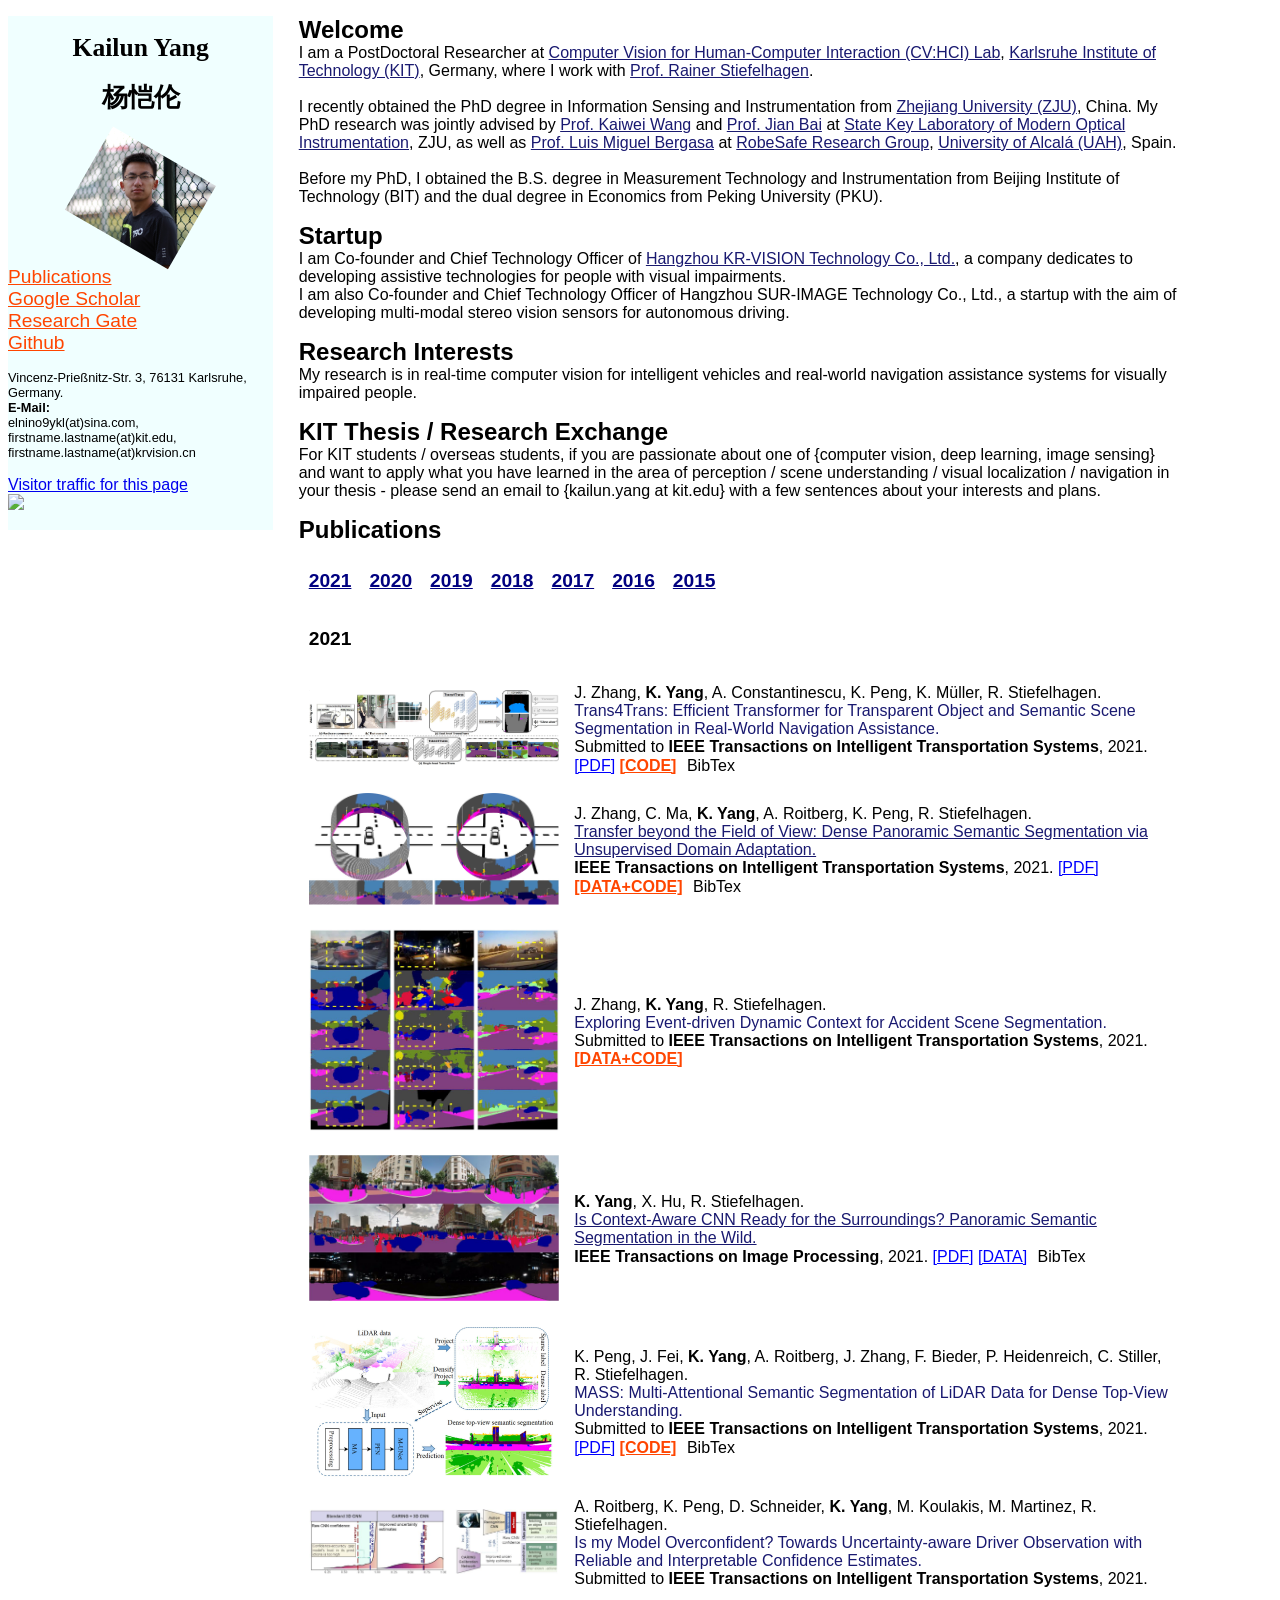
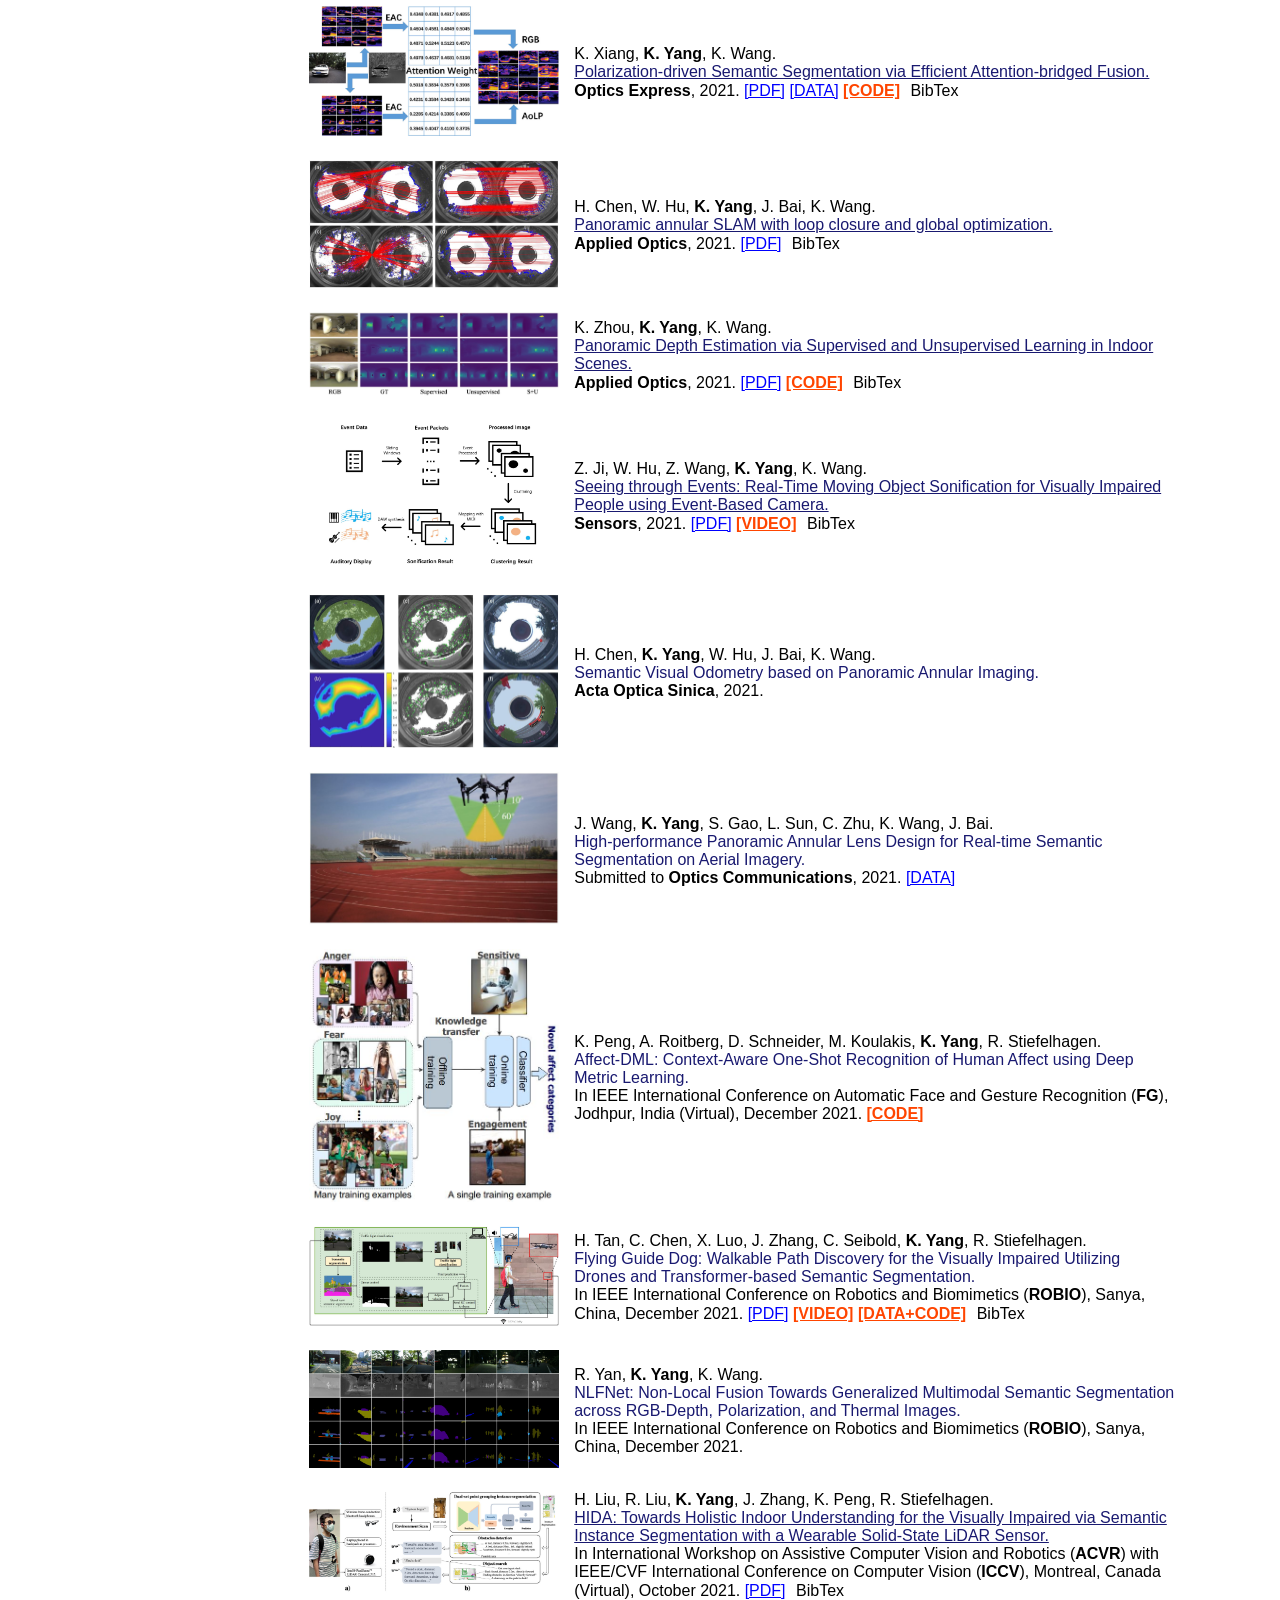
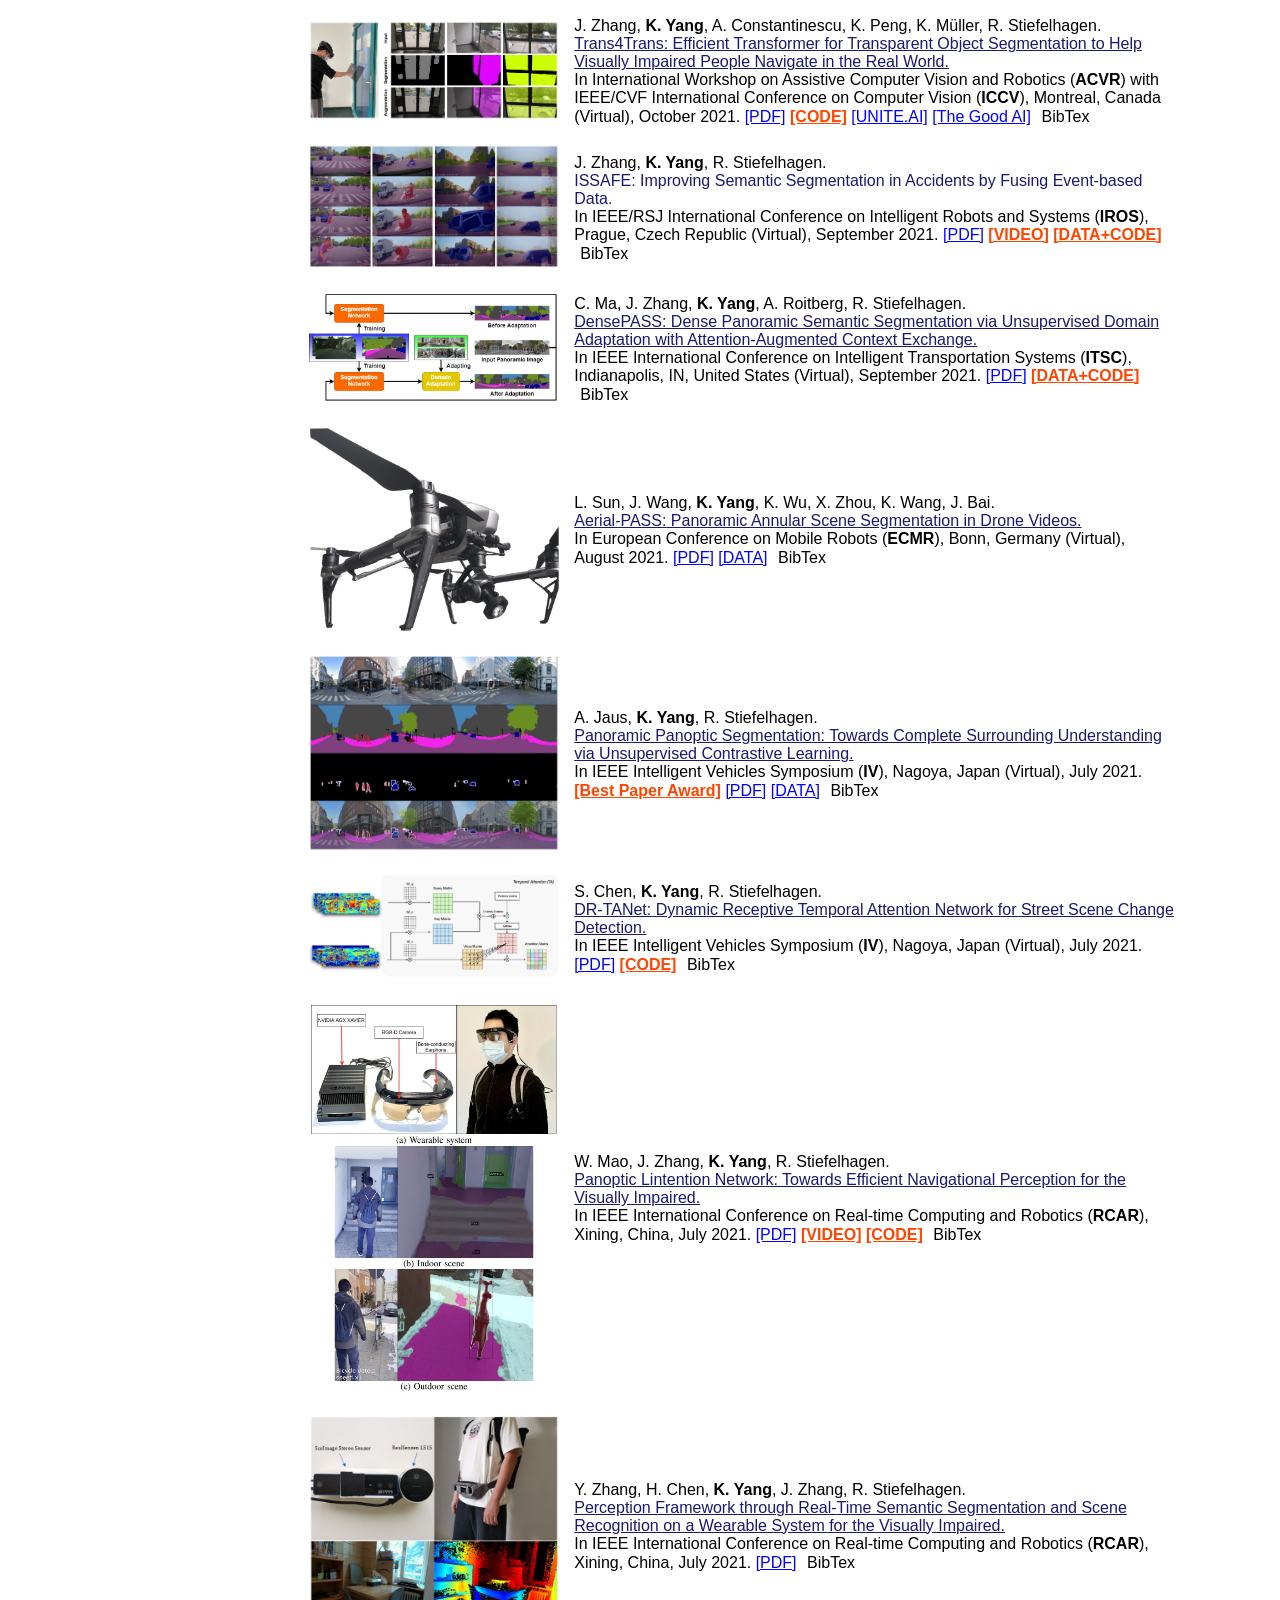
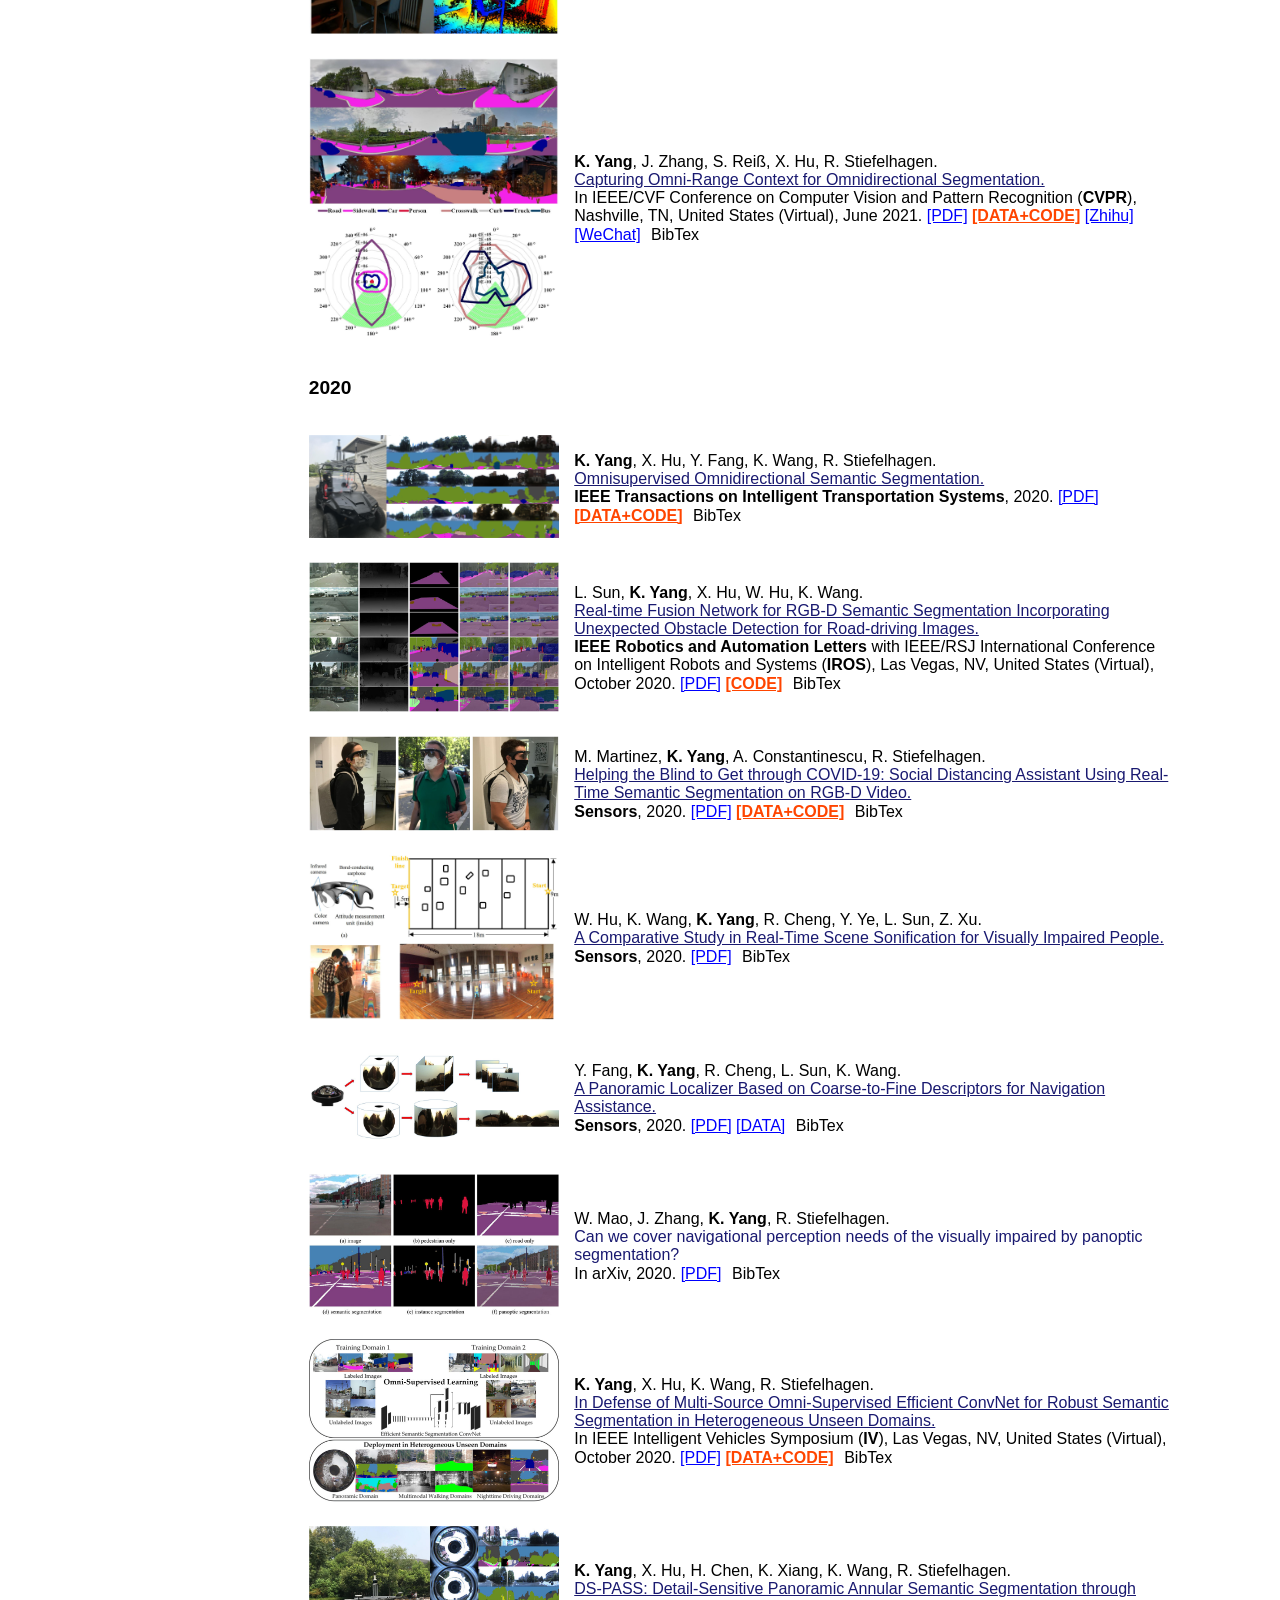
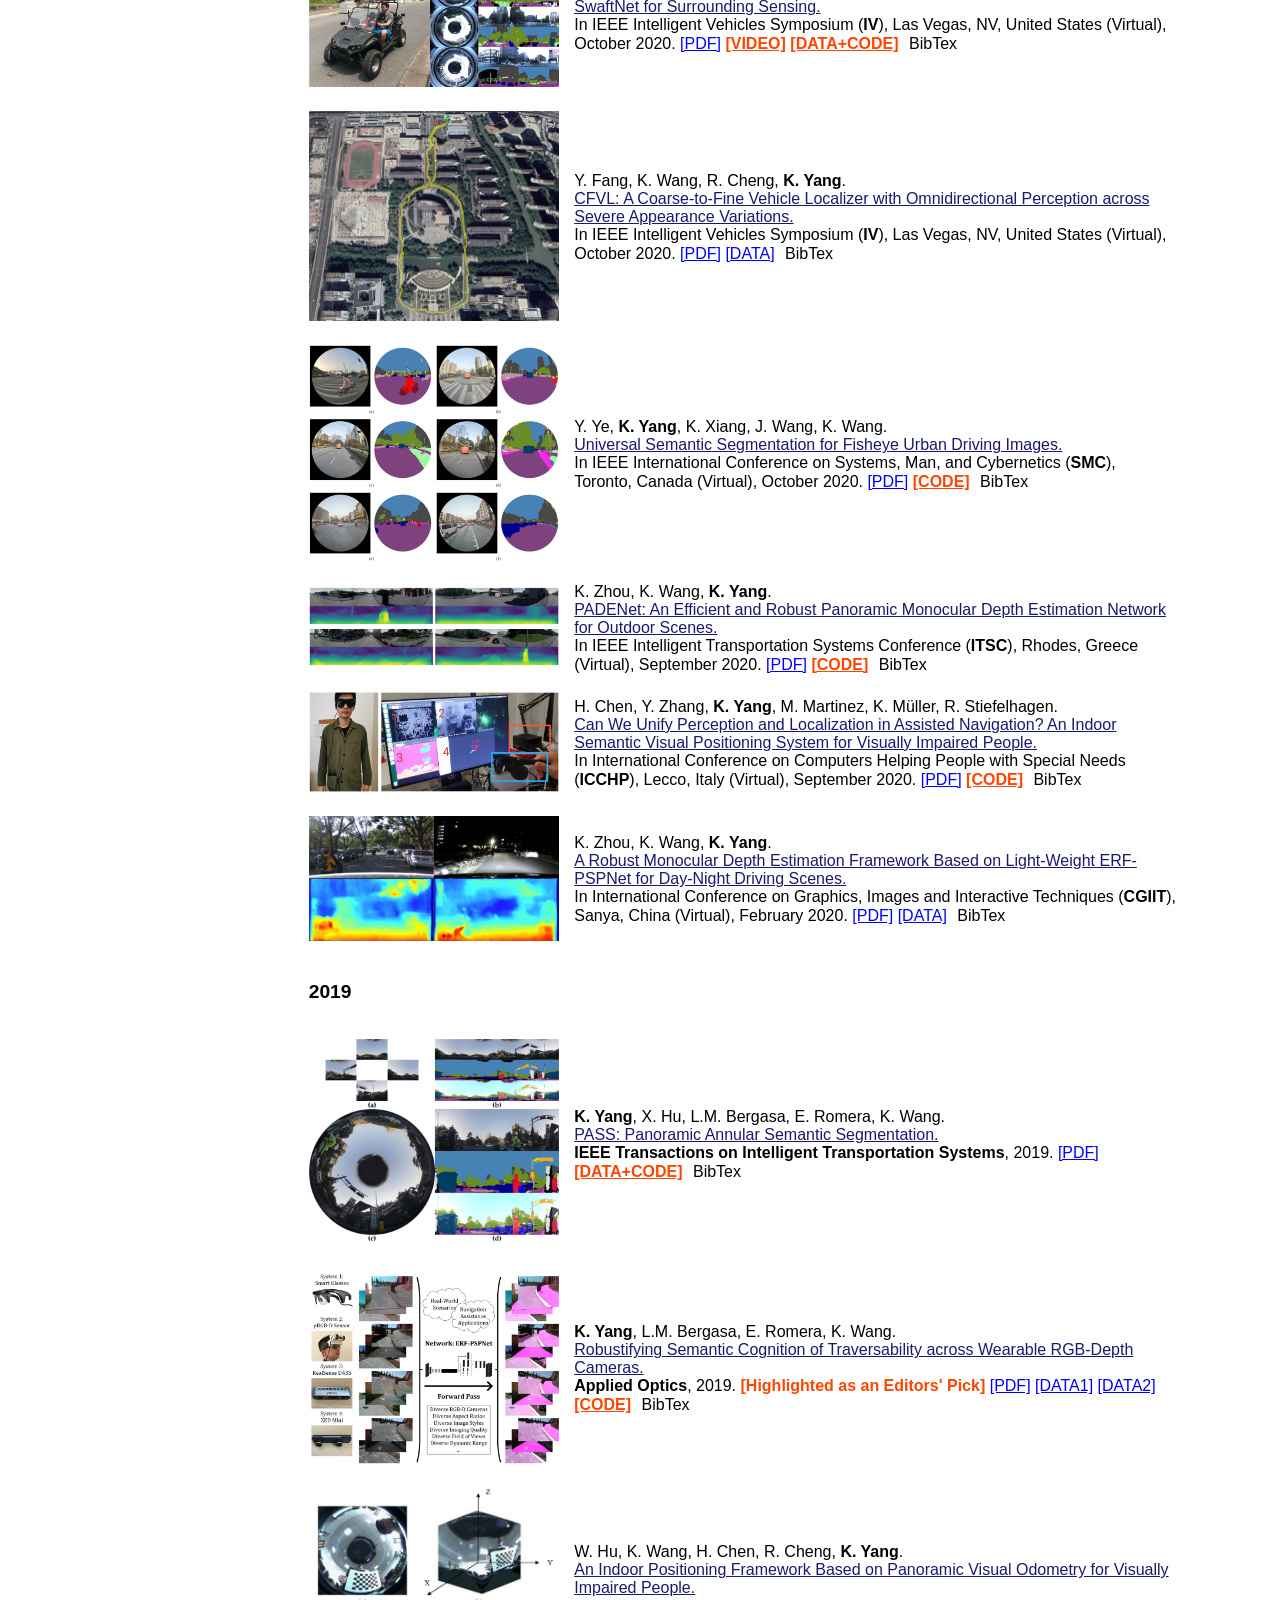
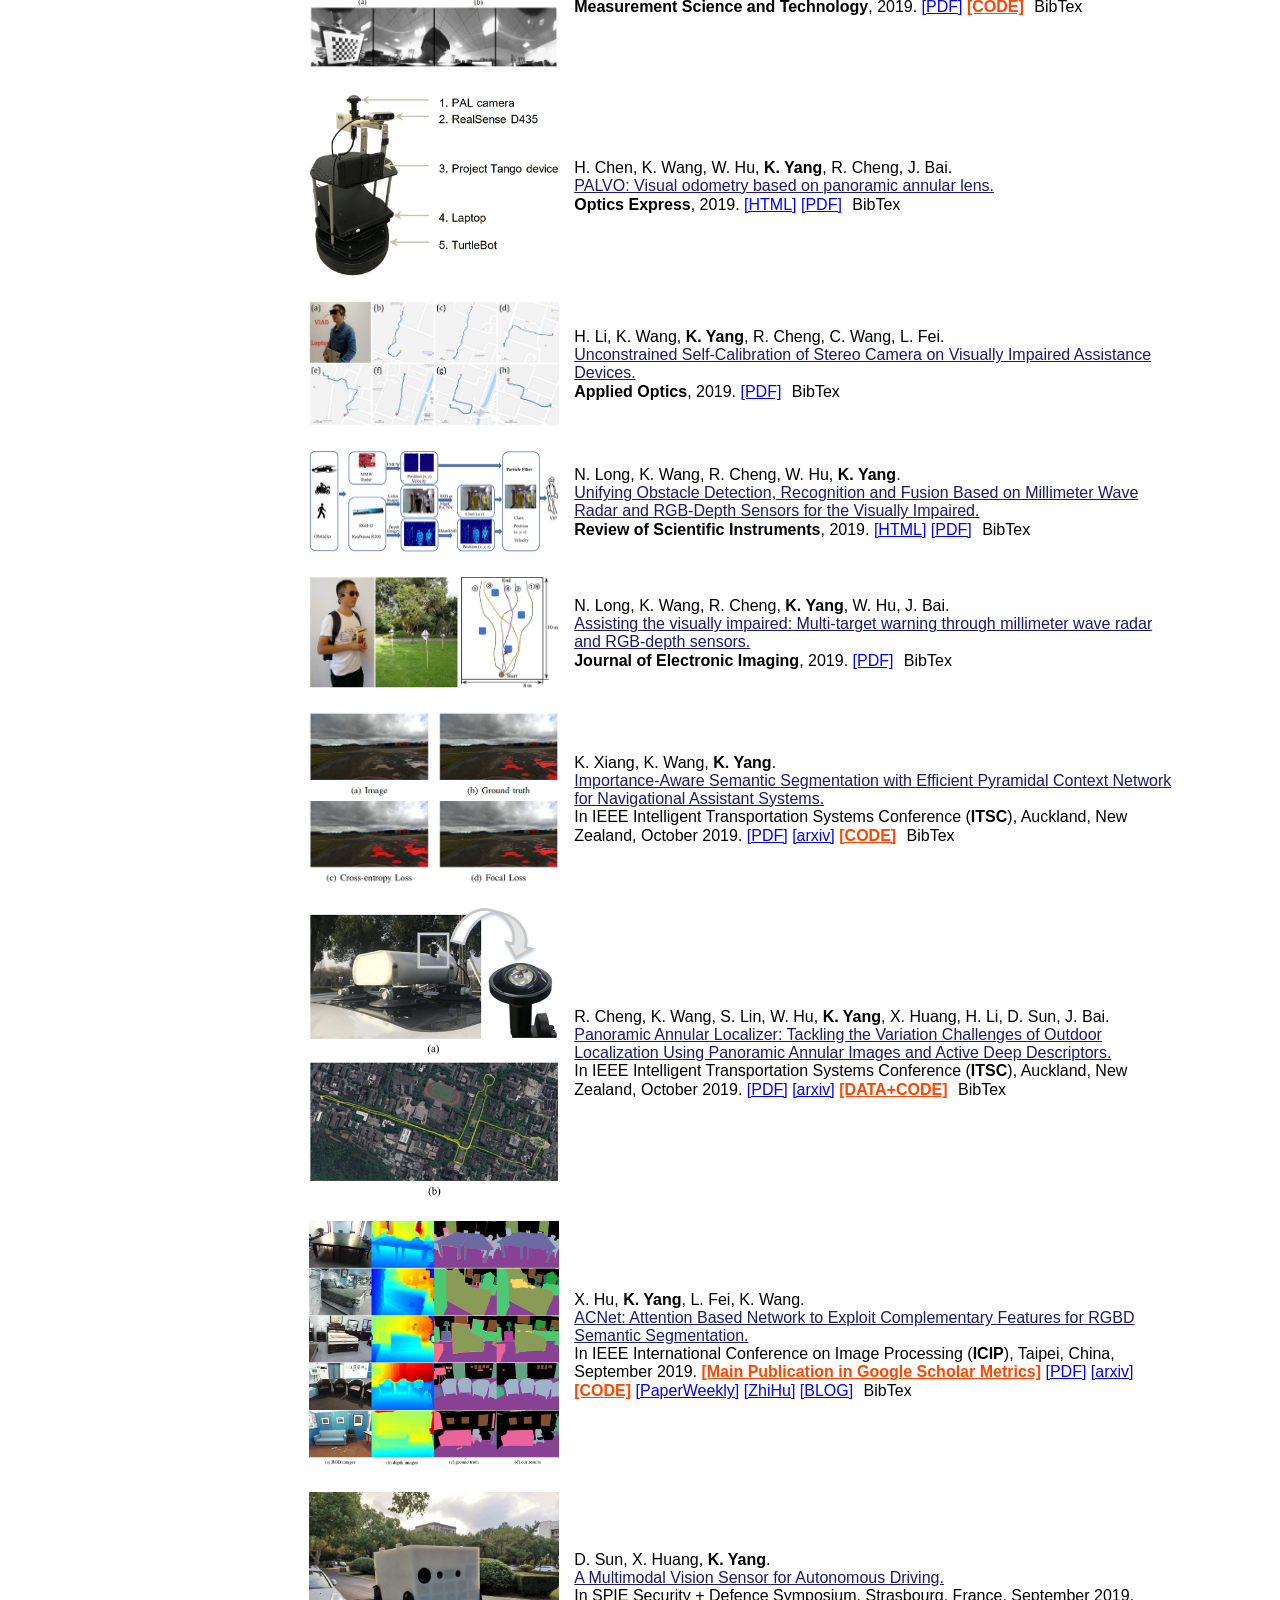
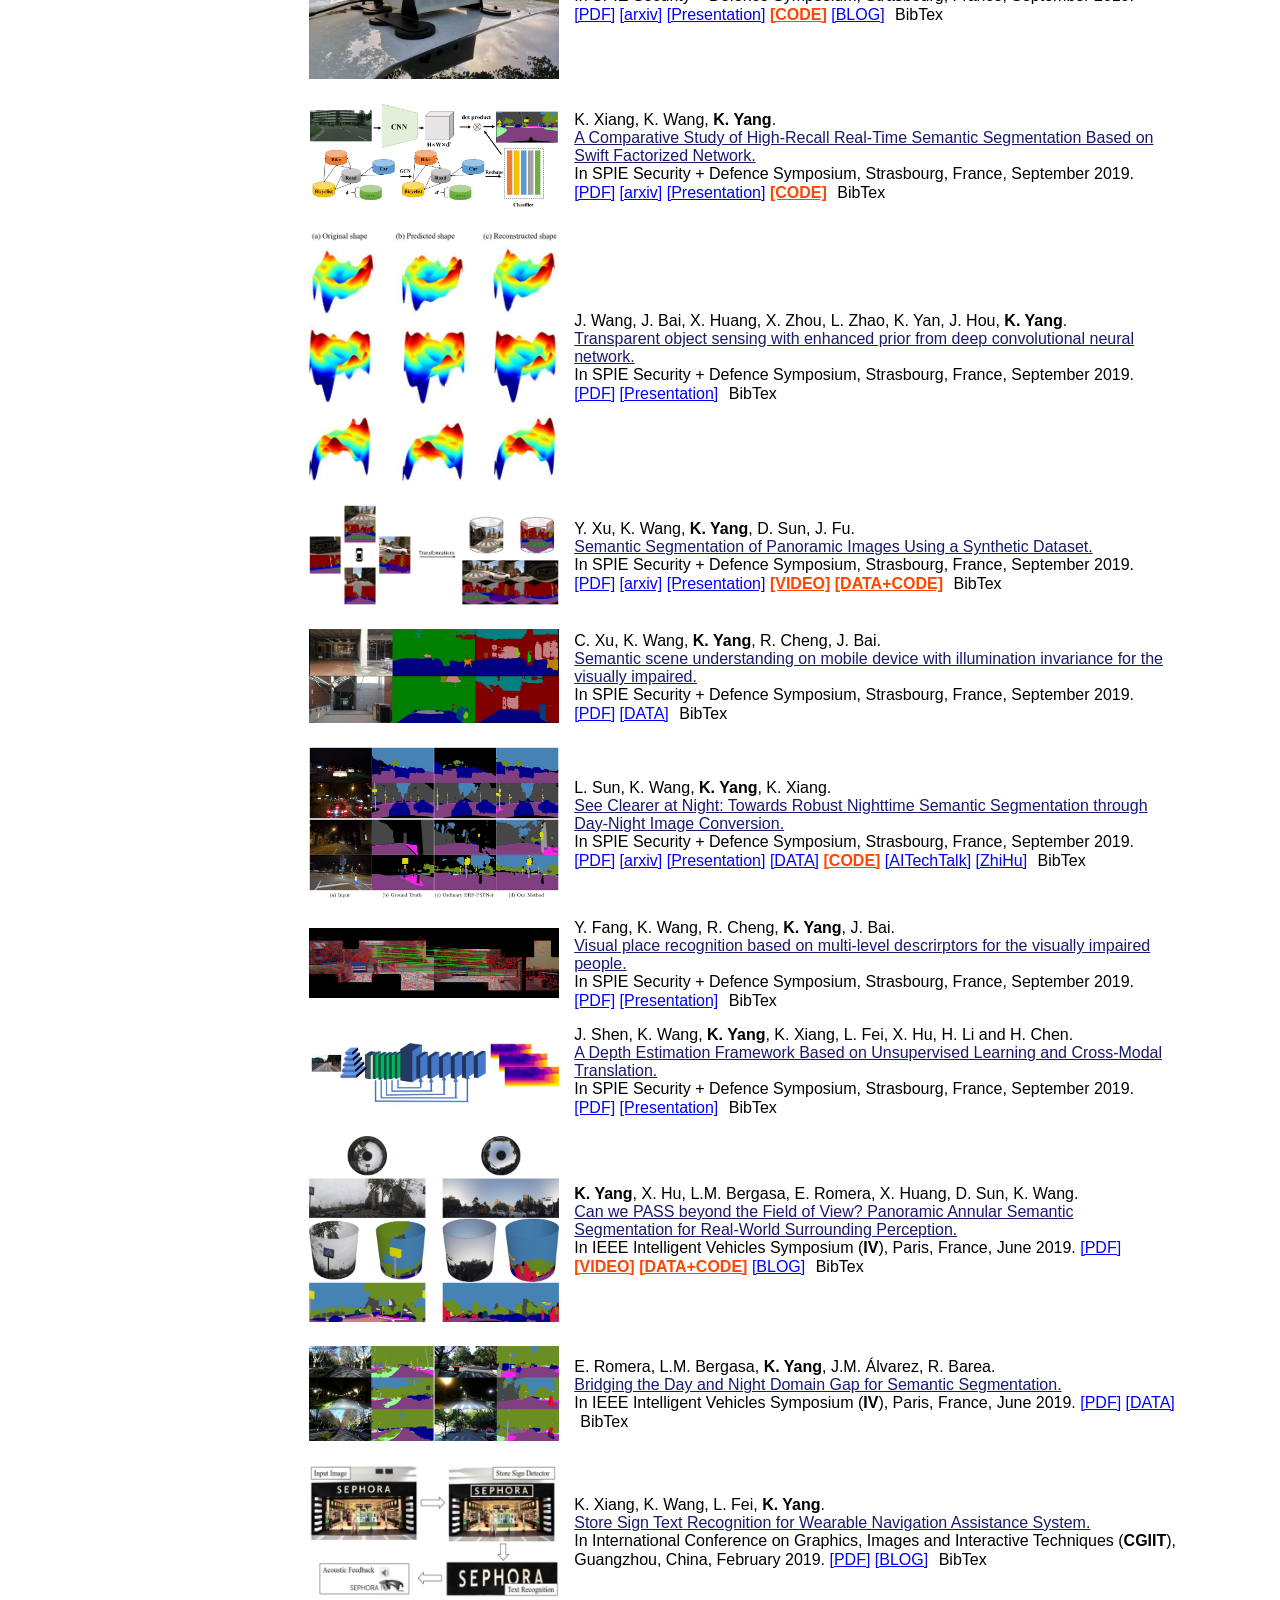
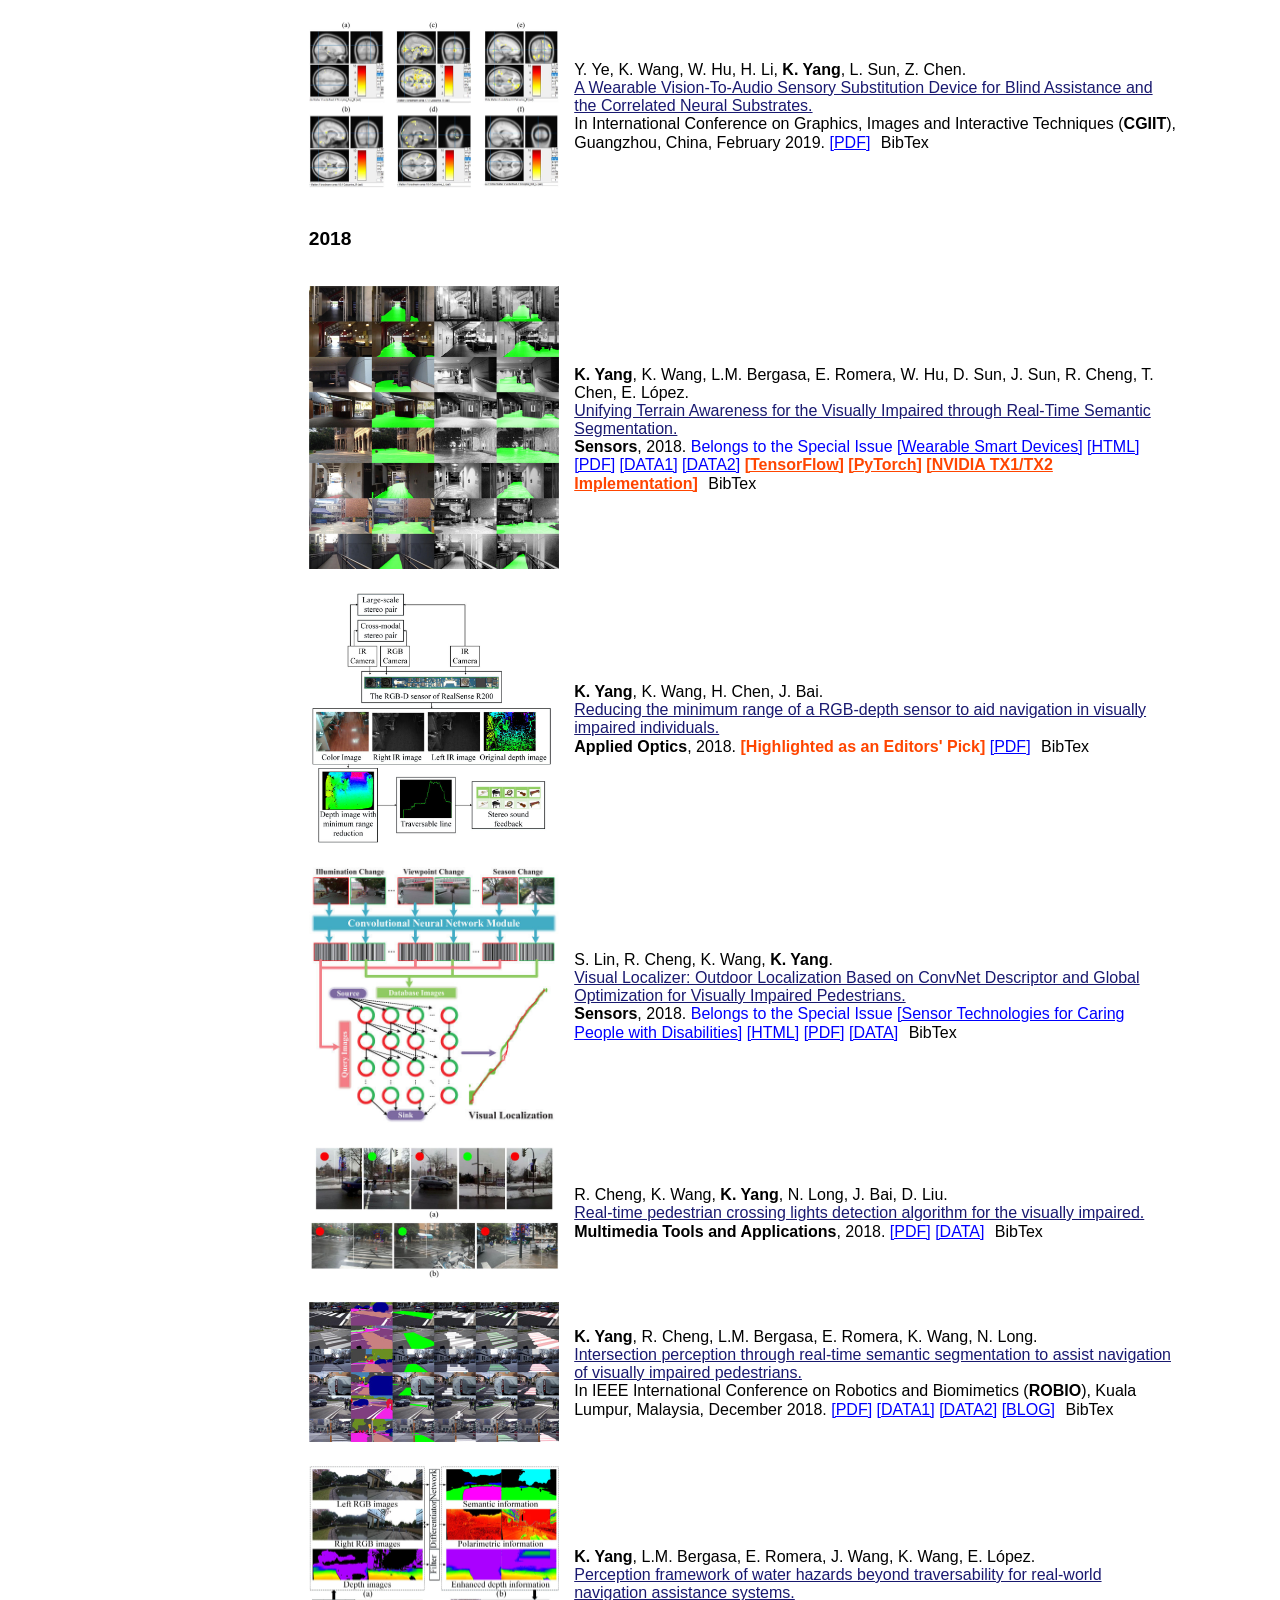
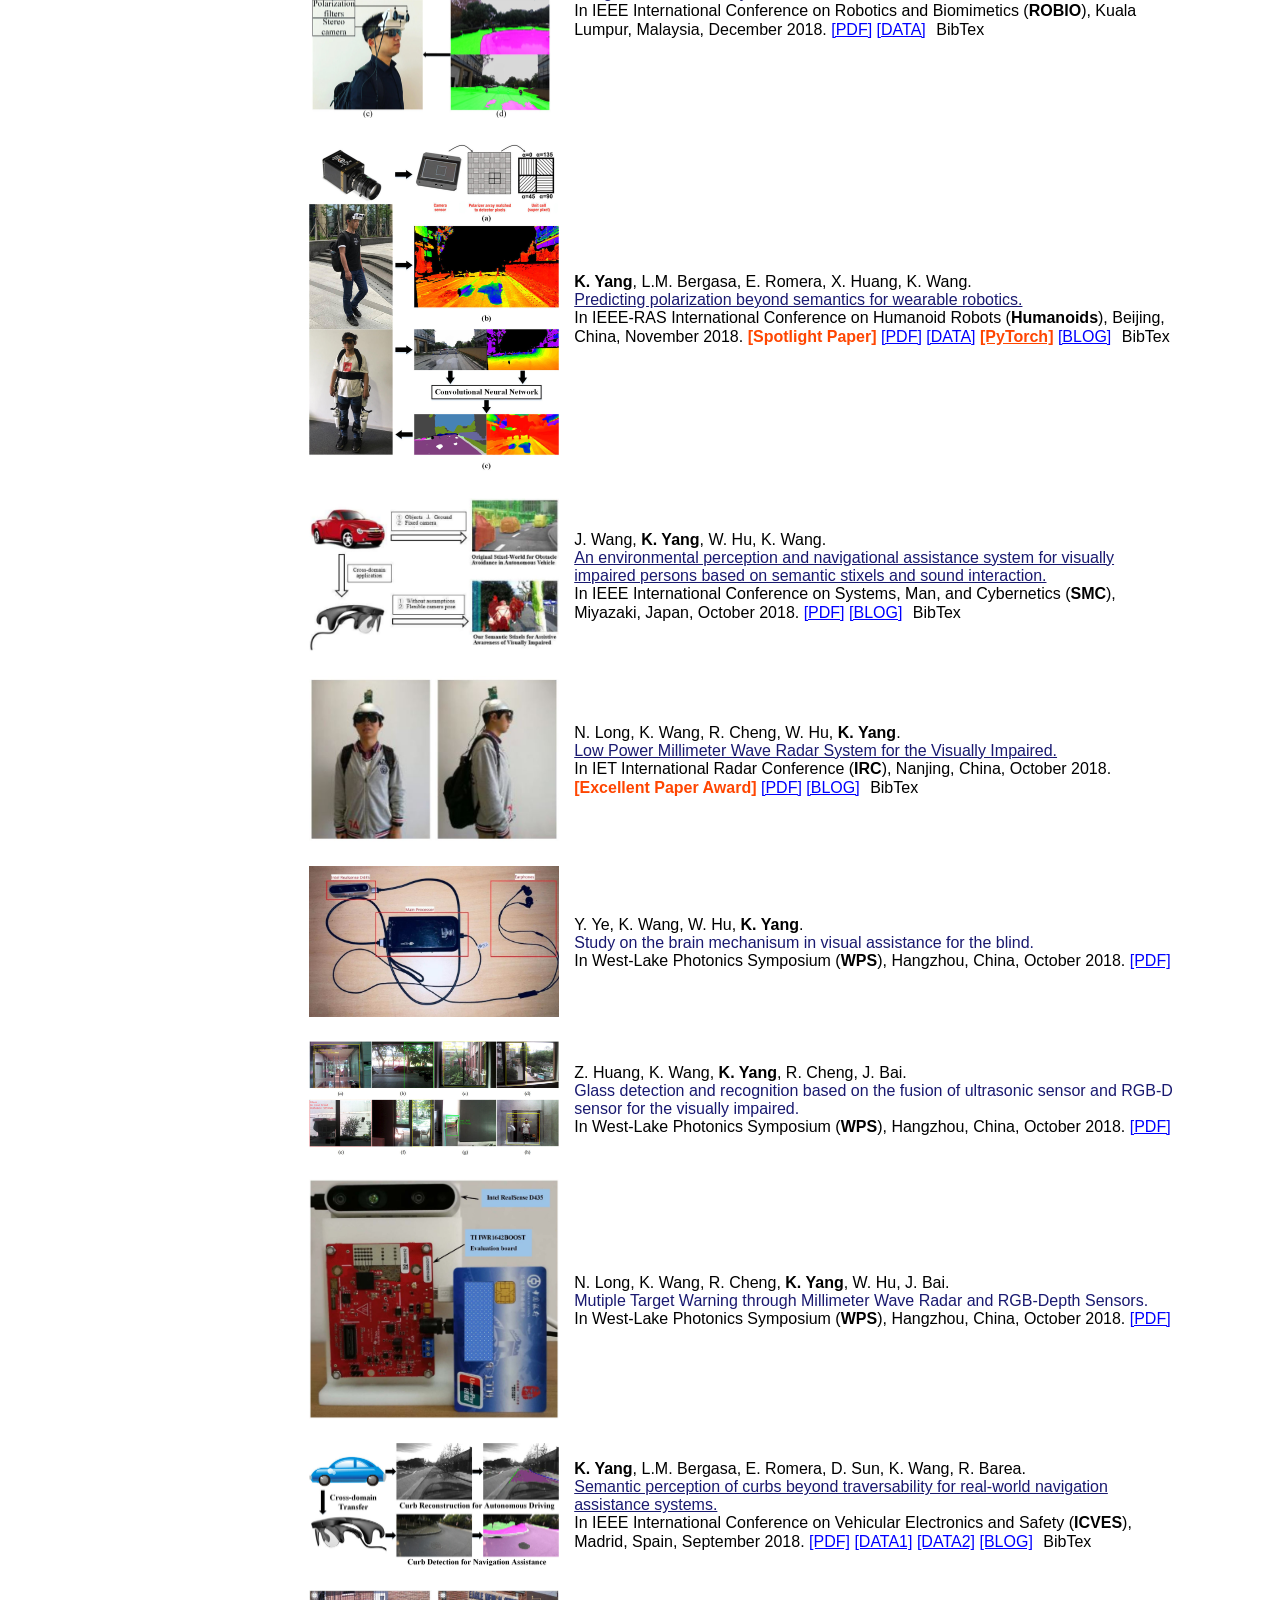
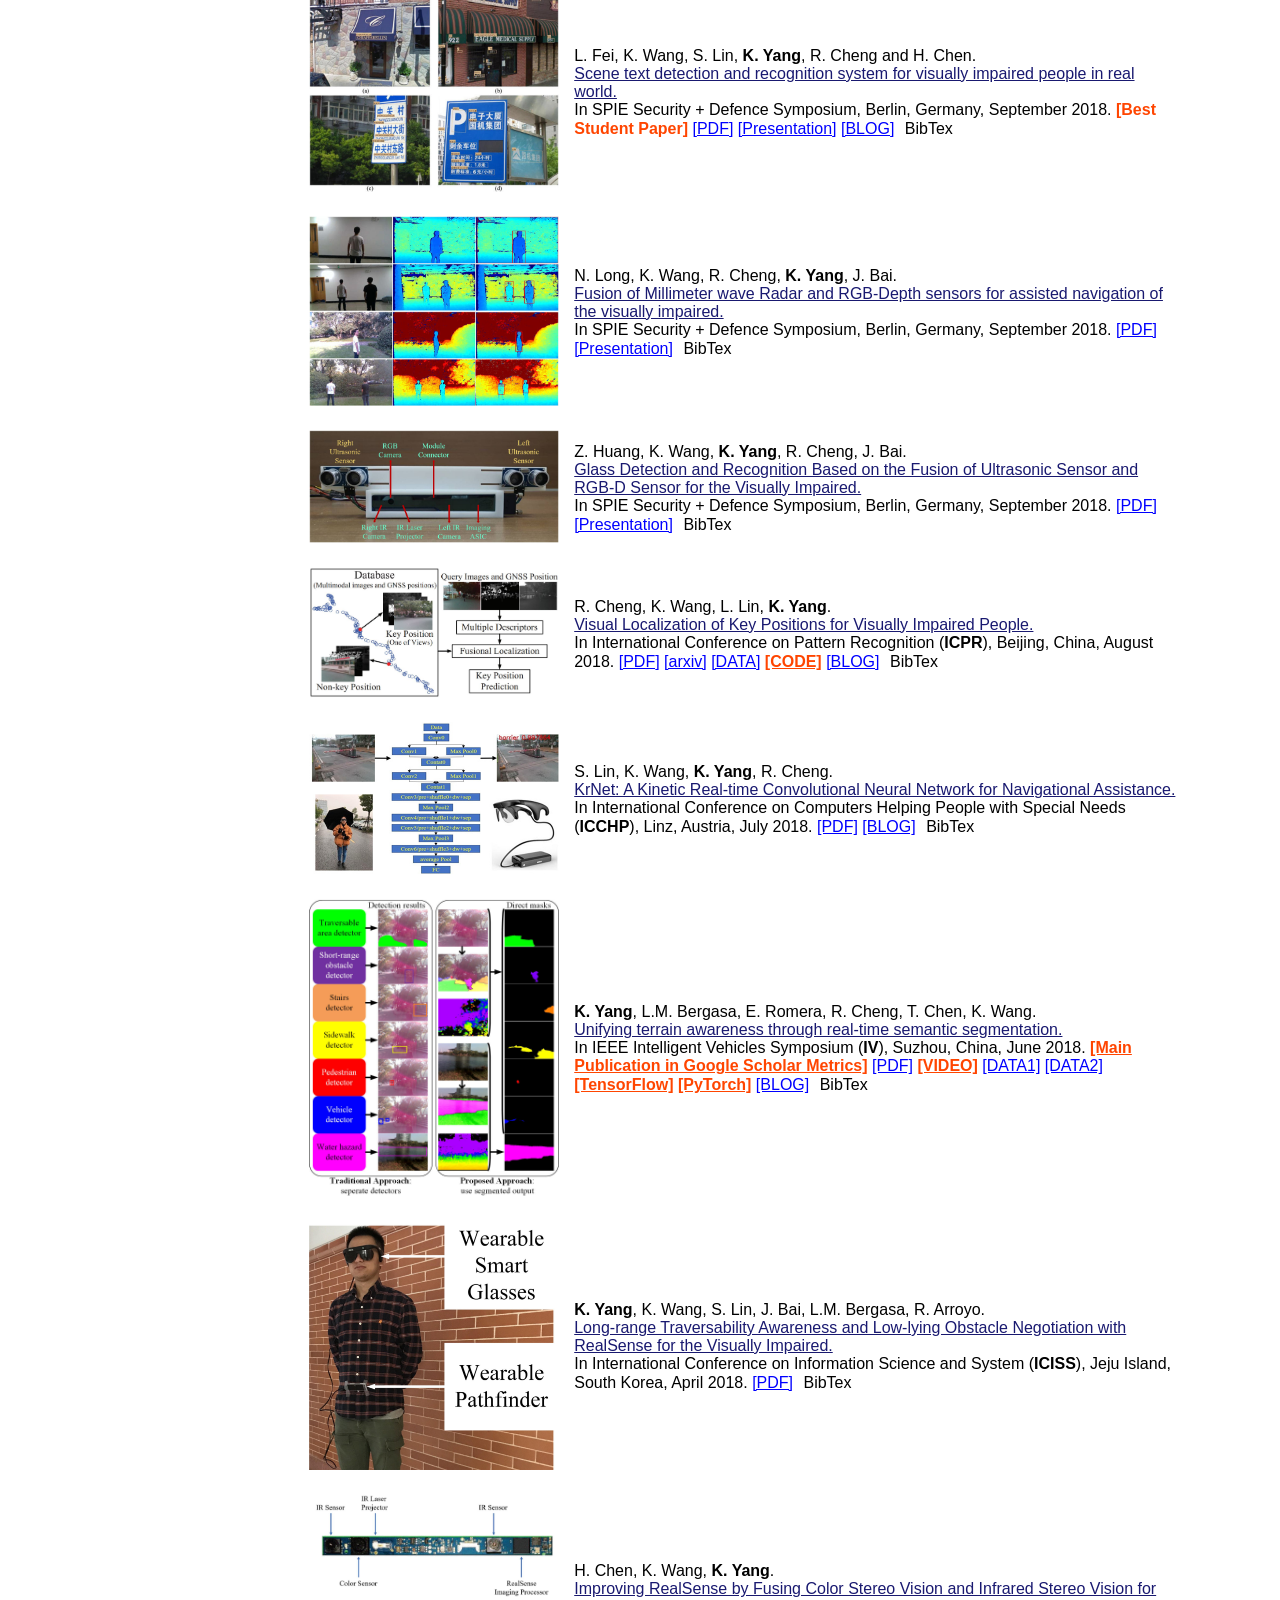
==== commit a54fb53c: "Update on 2 Nov" ====
--- a/app/index.html
+++ b/app/index.html
@@ -267,9 +267,27 @@
                         <td class="table_image_spec" align="center"><img src="./images/tits2021_jiamingchaoxiang.jpg" alt="" width="250"></td>
                         <td id="divdash">
                             J. Zhang, C. Ma, <b>K. Yang</b>, A. Roitberg, K. Peng, R. Stiefelhagen.<br />
-                            <a style="color:MidnightBlue">Transfer beyond the Field of View: Dense Panoramic Semantic Segmentation via Unsupervised Domain Adaptation.</a><br />
-                            Submitted to <b>IEEE Transactions on Intelligent Transportation Systems</b>, 2021.
+                            <a style="color:MidnightBlue" href="https://ieeexplore.ieee.org/document/9599375/">Transfer beyond the Field of View: Dense Panoramic Semantic Segmentation via Unsupervised Domain Adaptation.</a><br />
+                            <b>IEEE Transactions on Intelligent Transportation Systems</b>, 2021.
+                            <a style="color:BLUE" href="https://arxiv.org/pdf/2110.11062.pdf">[PDF]</a>
                             <b><a style="color:orangered" href="https://github.com/chma1024/DensePASS">[DATA+CODE]</a></b>
+                            <button onclick="myFunction_tits2021_jiamingchaoxiang();">BibTex</button>
+                            <div id="tits2021_jiamingchaoxiang" style="display:none">
+                                @article{zhang2021transfer,<br />
+                                    title={Transfer beyond the Field of View: Dense Panoramic Semantic Segmentation via Unsupervised Domain Adaptation},<br />
+                                    author={Zhang, Jiaming and Ma, Chaoxiang and Yang, Kailun and Roitberg, Alina and Peng, Kunyu and Stiefelhagen, Rainer},<br />
+                                    journal={IEEE Transactions on Intelligent Transportation Systems},<br />
+                                    year={2021},<br />
+                                    publisher={IEEE}<br />
+                                  }
+                            </div>
+                            <script>
+                                function myFunction_tits2021_jiamingchaoxiang() {
+                                  var x =document.getElementById("tits2021_jiamingchaoxiang");
+                                  if (x.style.display == "none") {x.style.display = "block";} 
+                                  else {x.style.display = "none";}
+                                }
+                            </script>
                         </td>
                     </tr>
                 </table>
@@ -525,10 +543,24 @@
                     <tr>
                         <td class="table_image_spec" align="center"><img src="./images/ao2021_jia.jpg" alt="" width="250"></td>
                         <td id="divdash">
-                            J. Wang, L. Sun, C. Zhu, <b>K. Yang</b>, K. Wang, J. Bai.<br />
-                            <a style="color:MidnightBlue">Design of high-performance panoramic annular lens with aerial image semantic segmentation.</a><br />
-                            Submitted to <b>Applied Optics</b>, 2021.
+                            J. Wang, <b>K. Yang</b>, S. Gao, L. Sun, C. Zhu, K. Wang, J. Bai.<br />
+                            <a style="color:MidnightBlue">High-performance Panoramic Annular Lens Design for Real-time Semantic Segmentation on Aerial Imagery.</a><br />
+                            Submitted to <b>Optics Communications</b>, 2021.
                             <a style="color:BLUE" href="http://wangkaiwei.org/downloadeg.html">[DATA]</a>
+                        </td>
+                    </tr>
+                </table>
+            </div>
+
+            <div>
+                <table cellpadding="8">
+                    <tr>
+                        <td class="table_image_spec" align="center"><img src="./images/fg2021_kunyu.jpg" alt="" width="250"></td>
+                        <td id="divdash">
+                            K. Peng, A. Roitberg, D. Schneider, M. Koulakis, <b>K. Yang</b>, R. Stiefelhagen.<br />
+                            <a style="color:MidnightBlue">Affect-DML: Context-Aware One-Shot Recognition of Human Affect using Deep Metric Learning.</a><br />
+                            In IEEE International Conference on Automatic Face and Gesture Recognition (<b>FG</b>), Jodhpur, India (Virtual), December 2021.
+                            <b><a style="color:orangered" href="https://github.com/KPeng9510/Affect-DML">[CODE]</a></b>
                         </td>
                     </tr>
                 </table>
@@ -541,17 +573,18 @@
                         <td id="divdash">
                             H. Tan, C. Chen, X. Luo, J. Zhang, C. Seibold, <b>K. Yang</b>, R. Stiefelhagen.<br />
                             <a style="color:MidnightBlue">Flying Guide Dog: Walkable Path Discovery for the Visually Impaired Utilizing Drones and Transformer-based Semantic Segmentation.</a><br />
-                            Submitted to IEEE International Conference on Robotics and Biomimetics (<b>ROBIO</b>), Sanya, China, December 2021.
+                            In IEEE International Conference on Robotics and Biomimetics (<b>ROBIO</b>), Sanya, China, December 2021.
                             <a style="color:BLUE" href="https://arxiv.org/pdf/2108.07007.pdf">[PDF]</a>
                             <b><a style="color:orangered" href="https://youtu.be/lBYnu3mm6pY">[VIDEO]</a></b>
                             <b><a style="color:orangered" href="https://github.com/EckoTan0804/flying-guide-dog">[DATA+CODE]</a></b>
                             <button onclick="myFunction_robio2021_haobin();">BibTex</button>
                             <div id="robio2021_haobin" style="display:none">
-                                @article{tan2021flying,<br />
+                                @inproceedings{tan2021flying,<br />
                                     title={Flying Guide Dog: Walkable Path Discovery for the Visually Impaired Utilizing Drones and Transformer-based Semantic Segmentation},<br />
                                     author={Tan, Haobin and Chen, Chang and Luo, Xinyu and Zhang, Jiaming and Seibold, Constantin and Yang, Kailun and Stiefelhagen, Rainer},<br />
-                                    journal={arXiv preprint arXiv:2108.07007},<br />
-                                    year={2021}<br />
+                                    booktitle={2021 IEEE International Conference on Robotics and Biomimetics (ROBIO)},<br />
+                                    year={2021},<br />
+                                    organization={IEEE}<br />
                                   }
                             </div>
                             <script>
@@ -573,7 +606,7 @@
                         <td id="divdash">
                             R. Yan, <b>K. Yang</b>, K. Wang.<br />
                             <a style="color:MidnightBlue">NLFNet: Non-Local Fusion Towards Generalized Multimodal Semantic Segmentation across RGB-Depth, Polarization, and Thermal Images.</a><br />
-                            Submitted to IEEE International Conference on Robotics and Biomimetics (<b>ROBIO</b>), Sanya, China, December 2021.
+                            In IEEE International Conference on Robotics and Biomimetics (<b>ROBIO</b>), Sanya, China, December 2021.
                         </td>
                     </tr>
                 </table>
@@ -585,7 +618,7 @@
                         <td class="table_image_spec" align="center"><img src="./images/iccvw2021_huayao.jpg" alt="" width="250"></td>
                         <td id="divdash">
                             H. Liu, R. Liu, <b>K. Yang</b>, J. Zhang, K. Peng, R. Stiefelhagen.<br />
-                            <a style="color:MidnightBlue">HIDA: Towards Holistic Indoor Understanding for the Visually Impaired via Semantic Instance Segmentation with a Wearable Solid-State LiDAR Sensor.</a><br />
+                            <a style="color:MidnightBlue" href="https://openaccess.thecvf.com/content/ICCV2021W/ACVR/html/Liu_HIDA_Towards_Holistic_Indoor_Understanding_for_the_Visually_Impaired_via_ICCVW_2021_paper.html">HIDA: Towards Holistic Indoor Understanding for the Visually Impaired via Semantic Instance Segmentation with a Wearable Solid-State LiDAR Sensor.</a><br />
                             In International Workshop on Assistive Computer Vision and Robotics (<b>ACVR</b>) with IEEE/CVF International Conference on Computer Vision (<b>ICCV</b>), Montreal, Canada (Virtual), October 2021.
                             <a style="color:BLUE" href="https://arxiv.org/pdf/2107.03180.pdf">[PDF]</a>
                             <button onclick="myFunction_iccvw2021_huayao();">BibTex</button>
@@ -594,6 +627,7 @@
                                     title={HIDA: Towards Holistic Indoor Understanding for the Visually Impaired via Semantic Instance Segmentation with a Wearable Solid-State LiDAR Sensor},<br />
                                     author={Liu, Huayao and Liu, Ruiping and Yang, Kailun and Zhang, Jiaming and Peng, Kunyu and Stiefelhagen, Rainer},<br />
                                     booktitle={2021 IEEE/CVF International Conference on Computer Vision Workshops (ICCVW)},<br />
+                                    pages={1780--1790},<br />
                                     year={2021},<br />
                                     organization={IEEE}<br />
                                   }
@@ -616,7 +650,7 @@
                         <td class="table_image_spec" align="center"><img src="./images/iccvw2021_jiaming.jpg" alt="" width="250"></td>
                         <td id="divdash">
                             J. Zhang, <b>K. Yang</b>, A. Constantinescu, K. Peng, K. Müller, R. Stiefelhagen.<br />
-                            <a style="color:MidnightBlue">Trans4Trans: Efficient Transformer for Transparent Object Segmentation to Help Visually Impaired People Navigate in the Real World.</a><br />
+                            <a style="color:MidnightBlue" href="https://openaccess.thecvf.com/content/ICCV2021W/ACVR/html/Zhang_Trans4Trans_Efficient_Transformer_for_Transparent_Object_Segmentation_To_Help_Visually_ICCVW_2021_paper.html">Trans4Trans: Efficient Transformer for Transparent Object Segmentation to Help Visually Impaired People Navigate in the Real World.</a><br />
                             In International Workshop on Assistive Computer Vision and Robotics (<b>ACVR</b>) with IEEE/CVF International Conference on Computer Vision (<b>ICCV</b>), Montreal, Canada (Virtual), October 2021.
                             <a style="color:BLUE" href="https://arxiv.org/pdf/2107.03172.pdf">[PDF]</a>
                             <b><a style="color:orangered" href="https://github.com/jamycheung/Trans4Trans">[CODE]</a></b>
@@ -628,6 +662,7 @@
                                     title={Trans4Trans: Efficient Transformer for Transparent Object Segmentation to Help Visually Impaired People Navigate in the Real World},<br />
                                     author={Zhang, Jiaming and Yang, Kailun and Constantinescu, Angela and Peng, Kunyu and M{\"u}ller, Karin and Stiefelhagen, Rainer},<br />
                                     booktitle={2021 IEEE/CVF International Conference on Computer Vision Workshops (ICCVW)},<br />
+                                    pages={1760--1770},<br />
                                     year={2021},<br />
                                     organization={IEEE}<br />
                                   }
@@ -683,7 +718,7 @@
                         <td class="table_image_spec" align="center"><img src="./images/itsc2021_chaoxiang.jpg" alt="" width="250"></td>
                         <td id="divdash">
                             C. Ma, J. Zhang, <b>K. Yang</b>, A. Roitberg, R. Stiefelhagen.<br />
-                            <a style="color:MidnightBlue">DensePASS: Dense Panoramic Semantic Segmentation via Unsupervised Domain Adaptation with Attention-Augmented Context Exchange.</a><br />
+                            <a style="color:MidnightBlue" href="https://ieeexplore.ieee.org/document/9564920">DensePASS: Dense Panoramic Semantic Segmentation via Unsupervised Domain Adaptation with Attention-Augmented Context Exchange.</a><br />
                             In IEEE International Conference on Intelligent Transportation Systems (<b>ITSC</b>), Indianapolis, IN, United States (Virtual), September 2021.
                             <a style="color:BLUE" href="https://arxiv.org/pdf/2108.06383.pdf">[PDF]</a>
                             <b><a style="color:orangered" href="https://github.com/chma1024/DensePASS">[DATA+CODE]</a></b>
@@ -692,8 +727,8 @@
                                 @inproceedings{ma2021densepass,<br />
                                     title={DensePASS: Dense Panoramic Semantic Segmentation via Unsupervised Domain Adaptation with Attention-Augmented Context Exchange},<br />
                                     author={Ma, Chaoxiang and Zhang, Jiaming and Yang, Kailun and Roitberg, Alina and Stiefelhagen, Rainer},<br />
-                                    booktitle={2021 IEEE 24th International Conference on Intelligent Transportation Systems (ITSC)},<br />
-                                    pages={1--7},<br />
+                                    booktitle={2021 IEEE International Intelligent Transportation Systems Conference (ITSC)},<br />
+                                    pages={2766--2772},<br />
                                     year={2021},<br />
                                     organization={IEEE}<br />
                                   }
@@ -716,7 +751,7 @@
                         <td class="table_image_spec" align="center"><img src="./images/ecmr2021_lei.jpg" alt="" width="250"></td>
                         <td id="divdash">
                             L. Sun, J. Wang, <b>K. Yang</b>, K. Wu, X. Zhou, K. Wang, J. Bai.<br />
-                            <a style="color:MidnightBlue">Aerial-PASS: Panoramic Annular Scene Segmentation in Drone Videos.</a><br />
+                            <a style="color:MidnightBlue" href="https://ieeexplore.ieee.org/document/9568802/">Aerial-PASS: Panoramic Annular Scene Segmentation in Drone Videos.</a><br />
                             In European Conference on Mobile Robots (<b>ECMR</b>), Bonn, Germany (Virtual), August 2021.
                             <a style="color:BLUE" href="https://arxiv.org/pdf/2105.07209.pdf">[PDF]</a>
                             <a style="color:BLUE" href="http://wangkaiwei.org/downloadeg.html">[DATA]</a>
@@ -749,7 +784,7 @@
                         <td class="table_image_spec" align="center"><img src="./images/iv2021_alexander.jpg" alt="" width="250"></td>
                         <td id="divdash">
                             A. Jaus, <b>K. Yang</b>, R. Stiefelhagen.<br />
-                            <a style="color:MidnightBlue">Panoramic Panoptic Segmentation: Towards Complete Surrounding Understanding via Unsupervised Contrastive Learning.</a><br />
+                            <a style="color:MidnightBlue" href="https://ieeexplore.ieee.org/document/9575904">Panoramic Panoptic Segmentation: Towards Complete Surrounding Understanding via Unsupervised Contrastive Learning.</a><br />
                             In IEEE Intelligent Vehicles Symposium (<b>IV</b>), Nagoya, Japan (Virtual), July 2021.
                             <b><a href="https://cvhci.anthropomatik.kit.edu/img/IV2021-1%20Kopie_rdax_1024x572_98.png" style="color:orangered">[Best Paper Award]</a></b>
                             <a style="color:BLUE" href="https://arxiv.org/pdf/2103.00868.pdf">[PDF]</a>
@@ -760,6 +795,7 @@
                                     title={Panoramic Panoptic Segmentation: Towards Complete Surrounding Understanding via Unsupervised Contrastive Learning},<br />
                                     author={Jaus, Alexander and Yang, Kailun and Stiefelhagen, Rainer},<br />
                                     booktitle={2021 IEEE Intelligent Vehicles Symposium (IV)},<br />
+                                    pages={1421--1427},<br />
                                     year={2021},<br />
                                     organization={IEEE}<br />
                                   }
@@ -782,7 +818,7 @@
                         <td class="table_image_spec" align="center"><img src="./images/iv2021_shuo.jpg" alt="" width="250"></td>
                         <td id="divdash">
                             S. Chen, <b>K. Yang</b>, R. Stiefelhagen.<br />
-                            <a style="color:MidnightBlue">DR-TANet: Dynamic Receptive Temporal Attention Network for Street Scene Change Detection.</a><br />
+                            <a style="color:MidnightBlue" href="https://ieeexplore.ieee.org/document/9575362">DR-TANet: Dynamic Receptive Temporal Attention Network for Street Scene Change Detection.</a><br />
                             In IEEE Intelligent Vehicles Symposium (<b>IV</b>), Nagoya, Japan (Virtual), July 2021.
                             <a style="color:BLUE" href="https://arxiv.org/pdf/2103.00879.pdf">[PDF]</a>
                             <b><a style="color:orangered" href="https://github.com/Herrccc/DR-TANet">[CODE]</a></b>
@@ -792,6 +828,7 @@
                                     title={DR-TANet: Dynamic Receptive Temporal Attention Network for Street Scene Change Detection},<br />
                                     author={Chen, Shuo and Yang, Kailun and Stiefelhagen, Rainer},<br />
                                     booktitle={2021 IEEE Intelligent Vehicles Symposium (IV)},<br />
+                                    pages={502--509},<br />
                                     year={2021},<br />
                                     organization={IEEE}<br />
                                   }
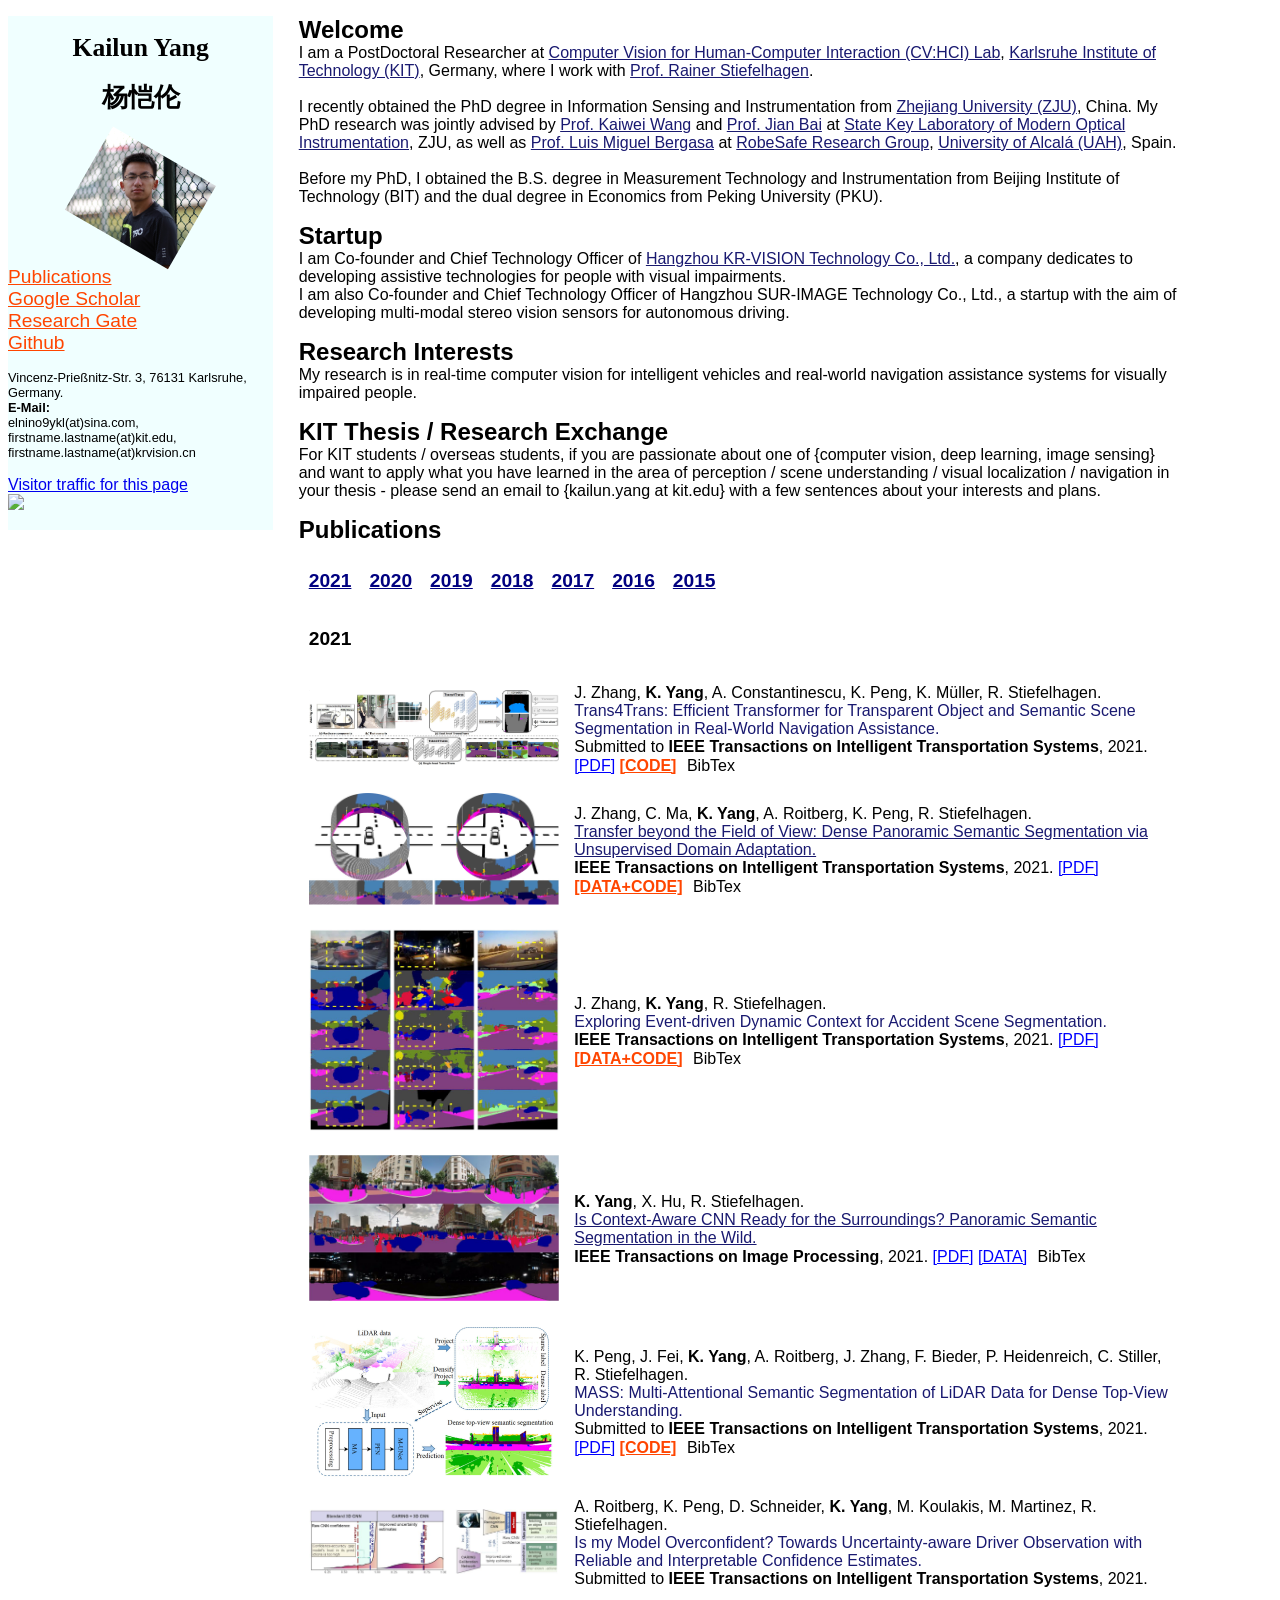
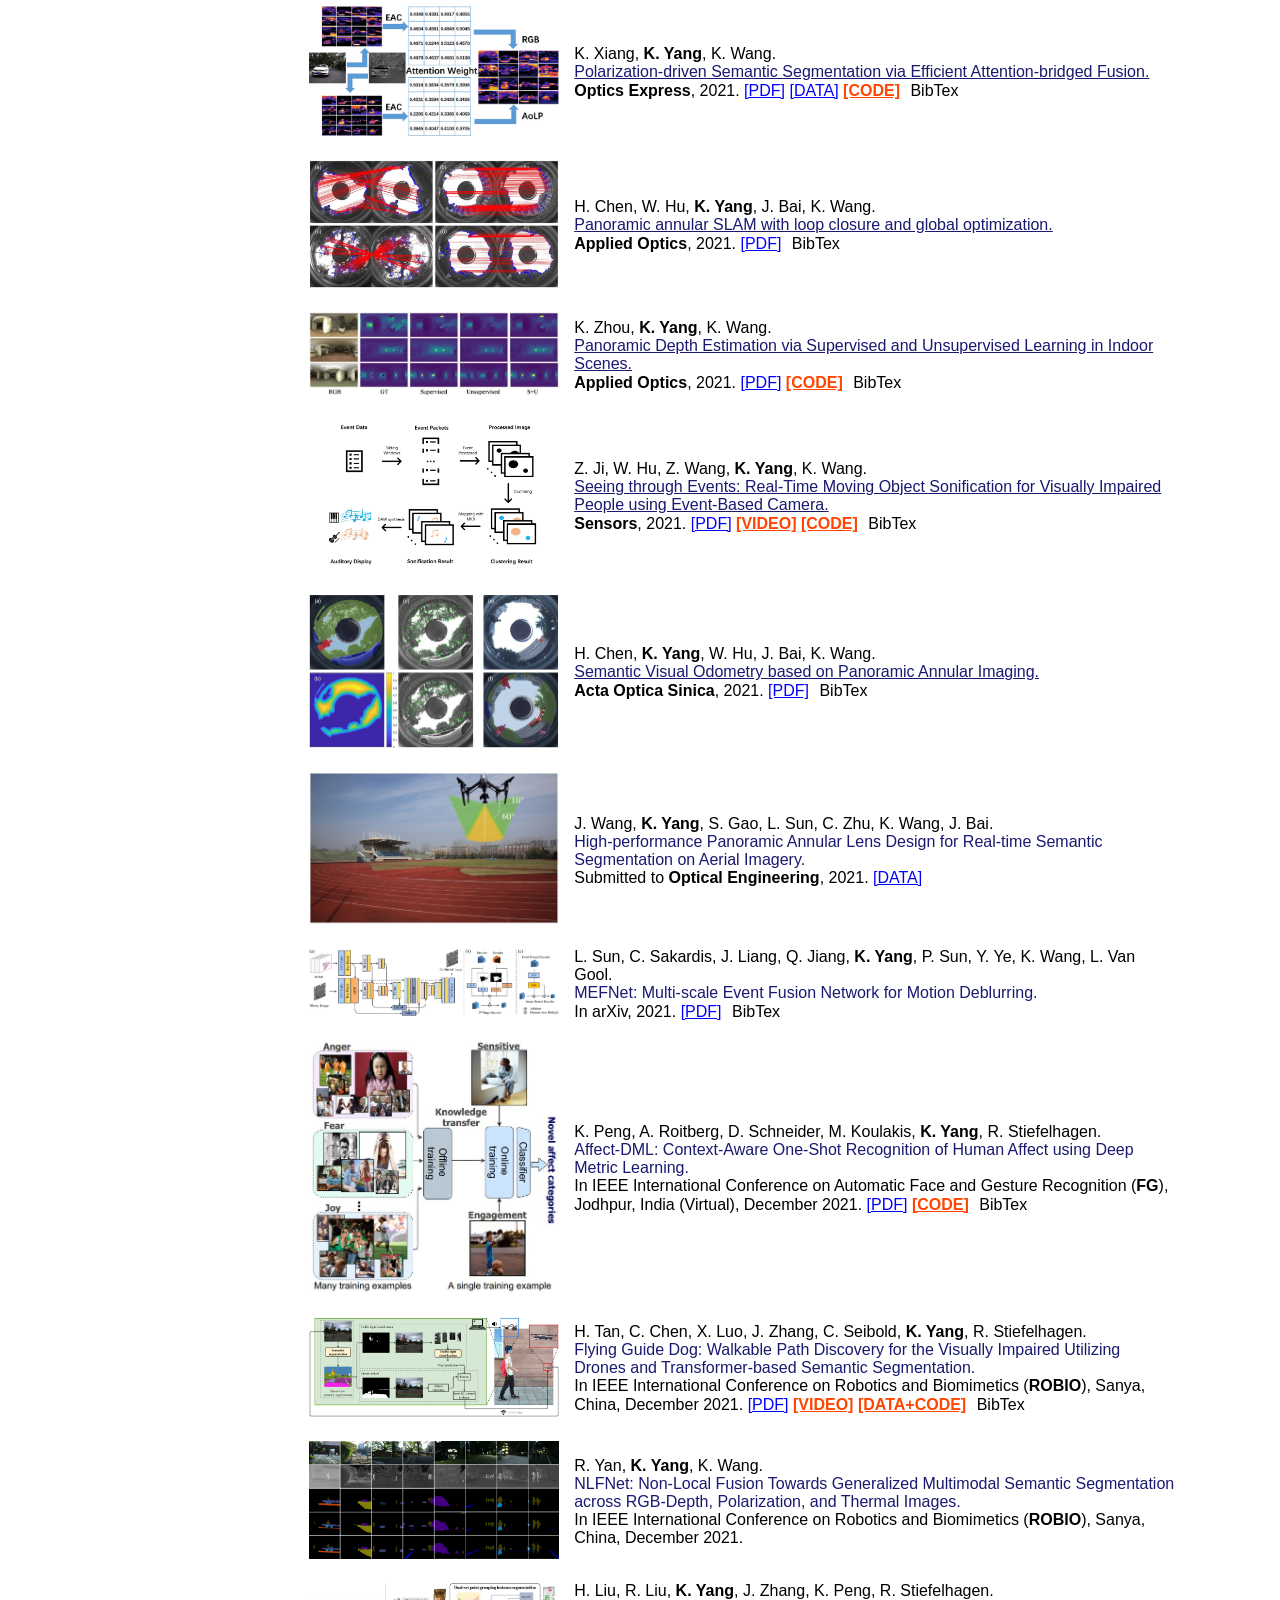
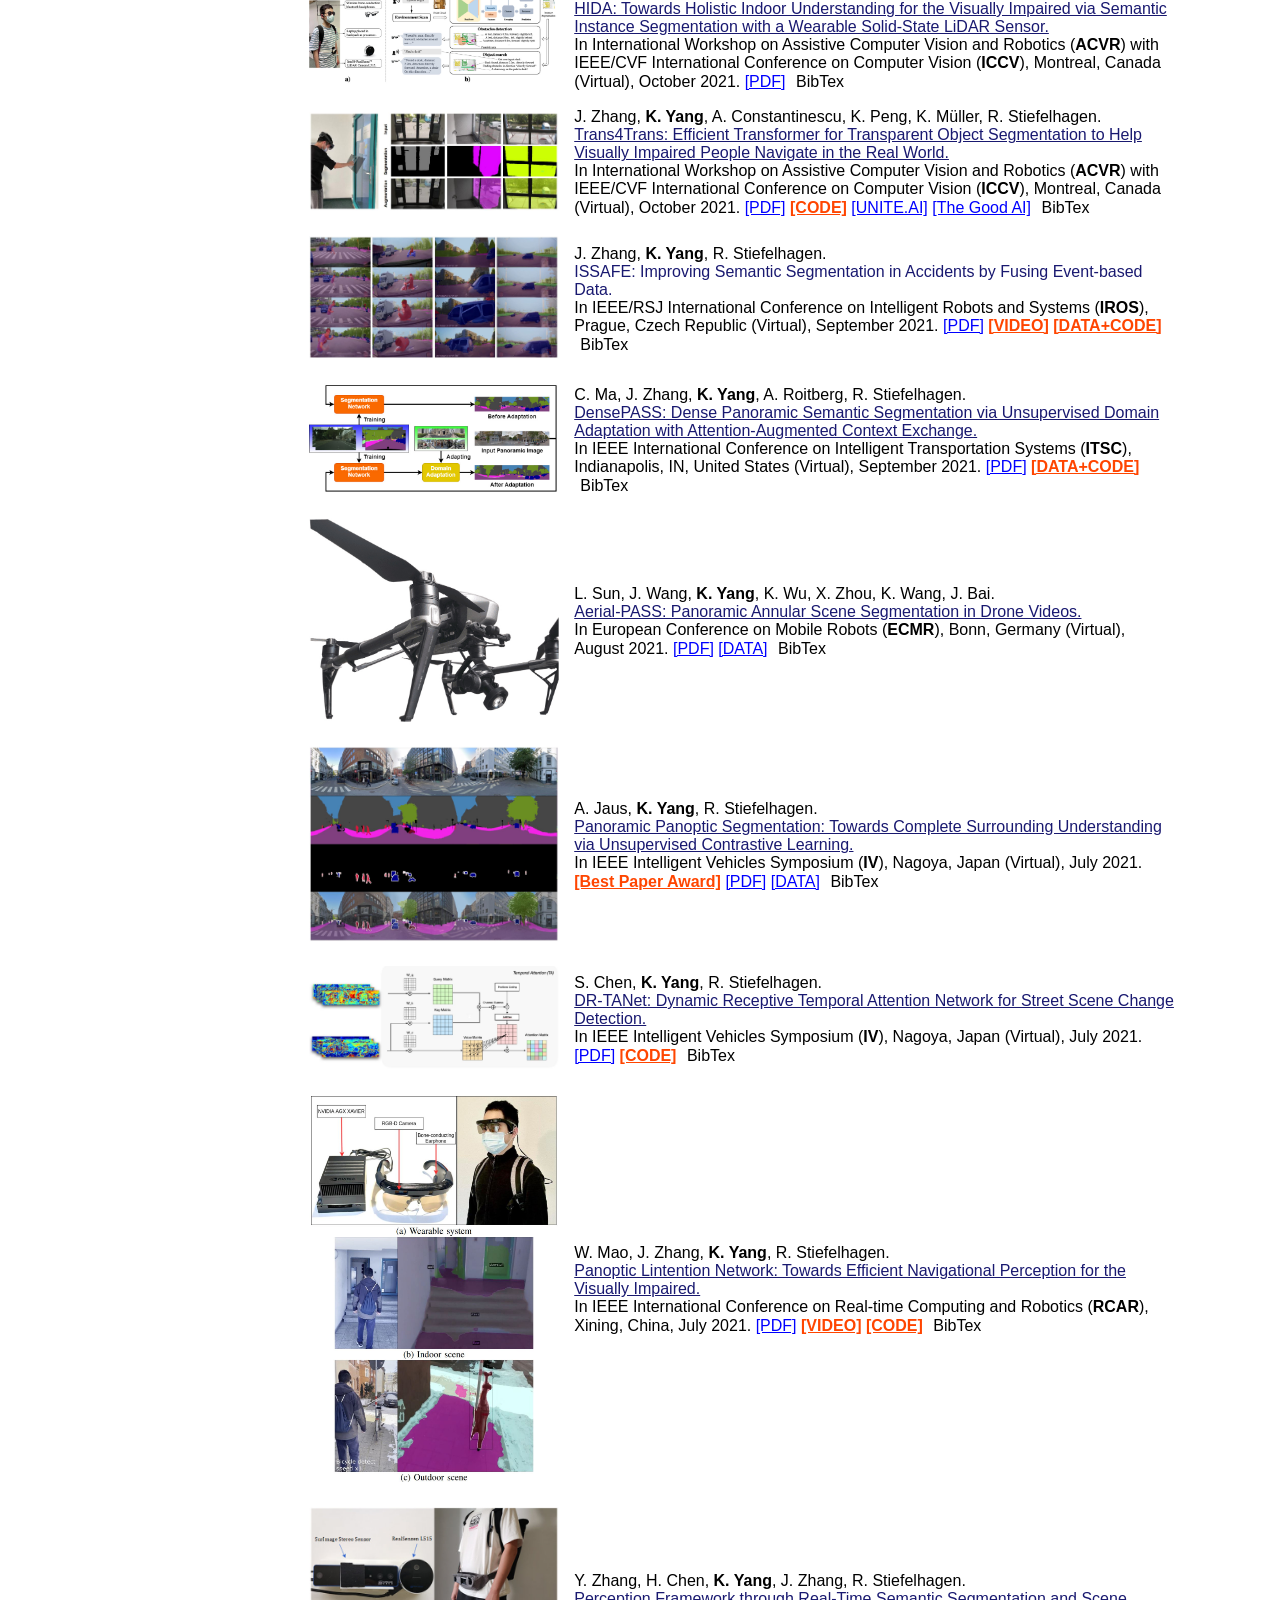
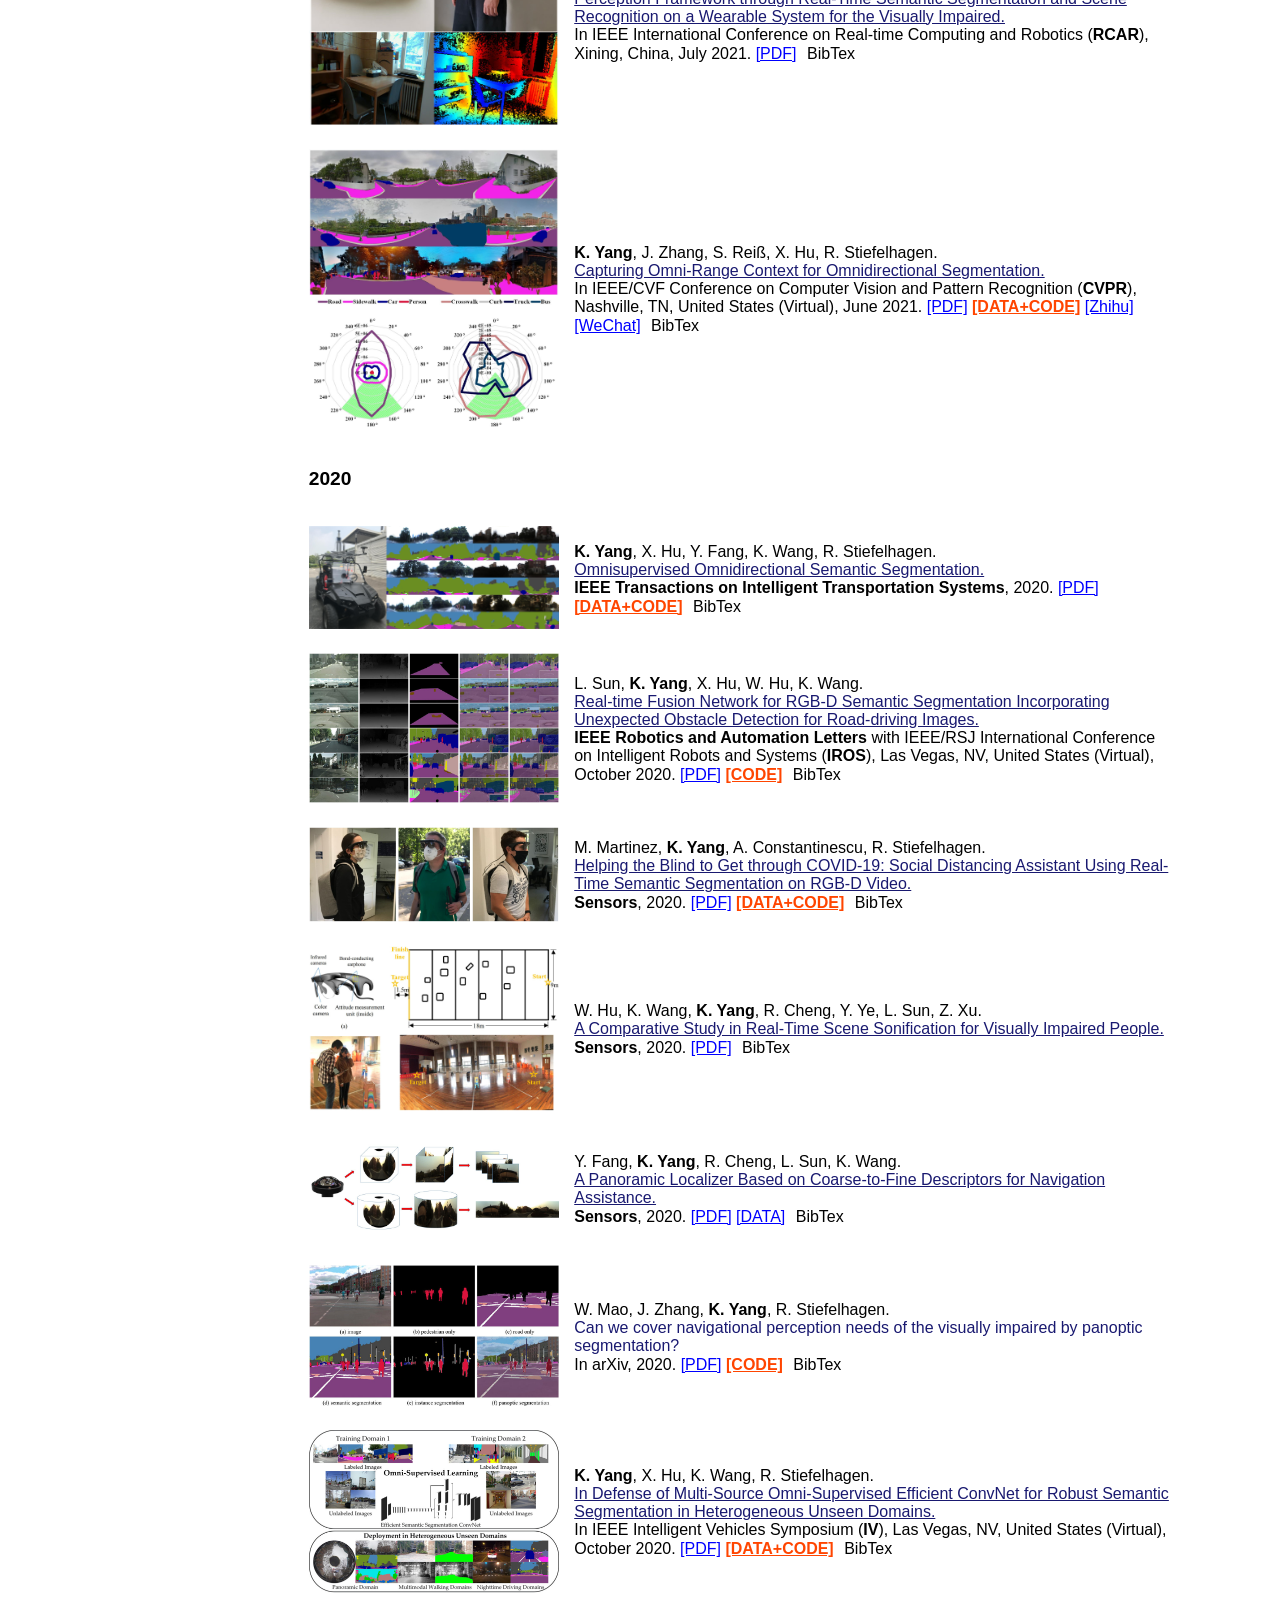
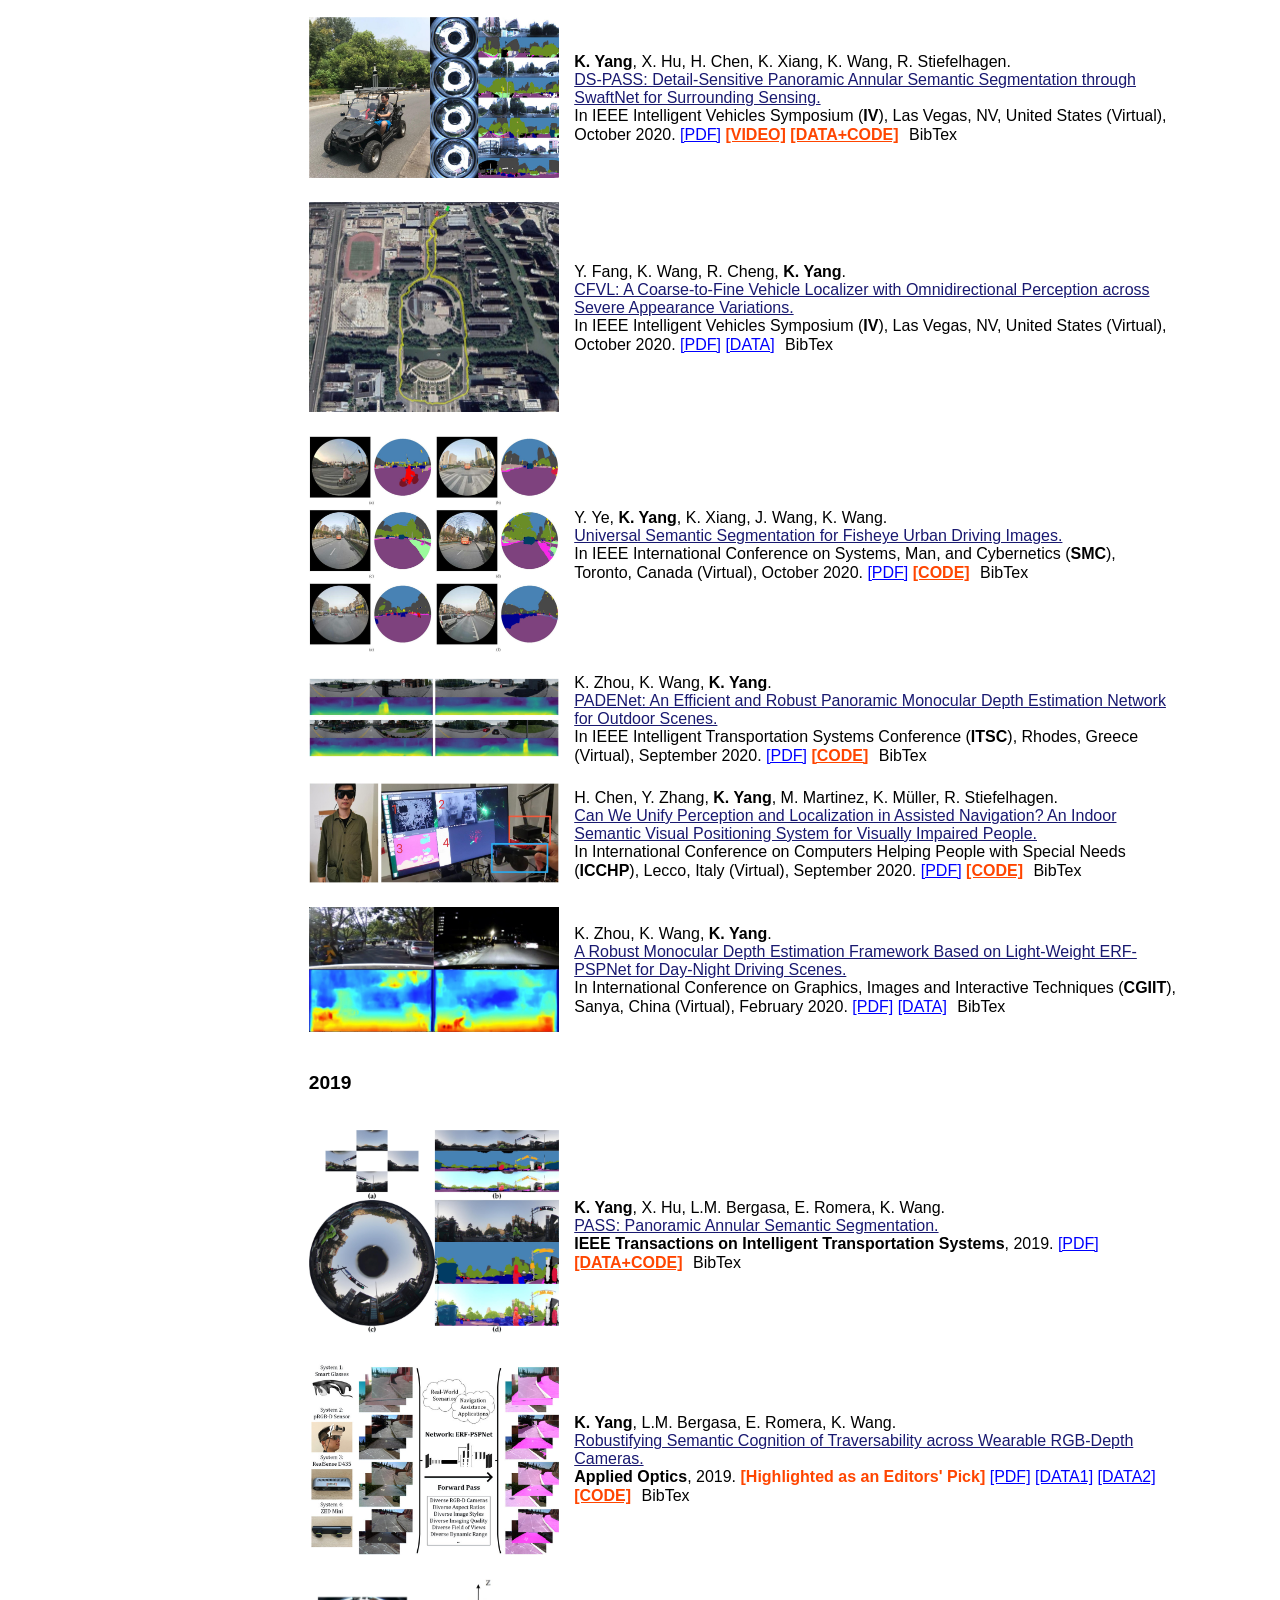
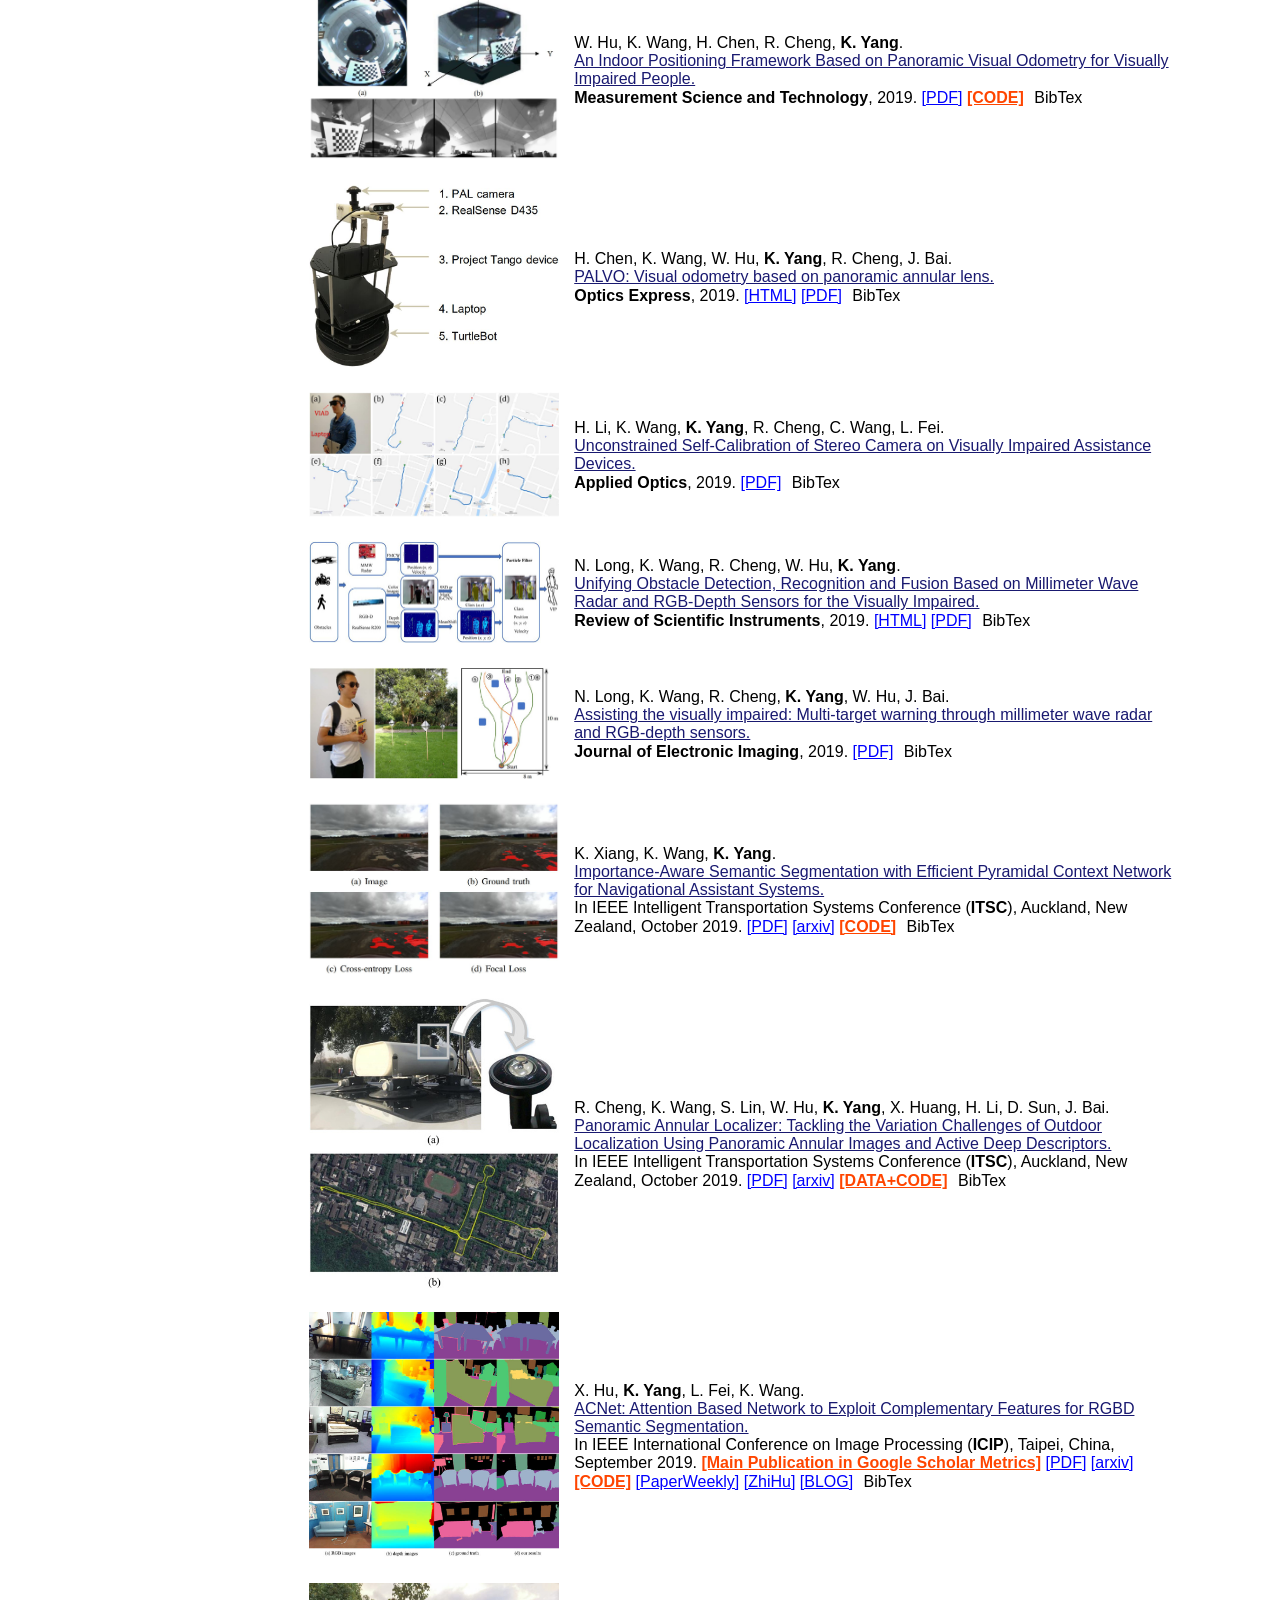
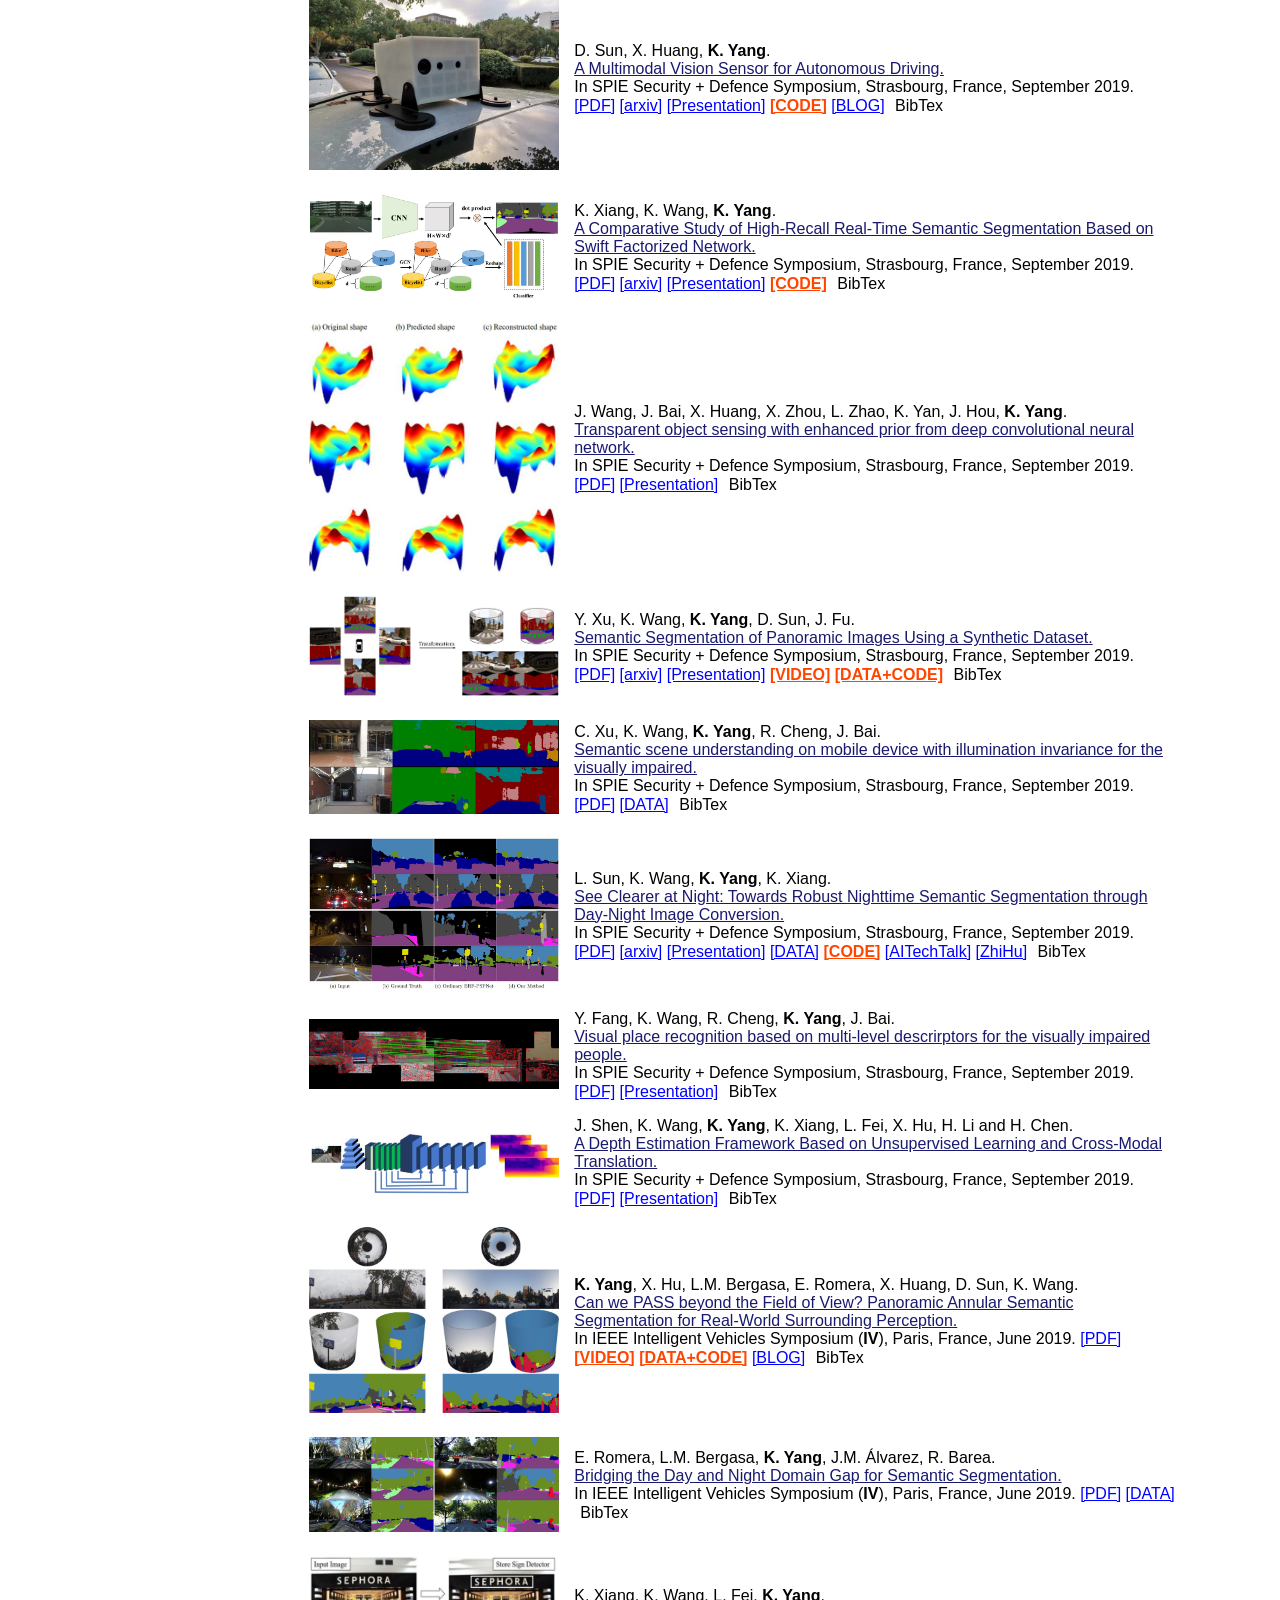
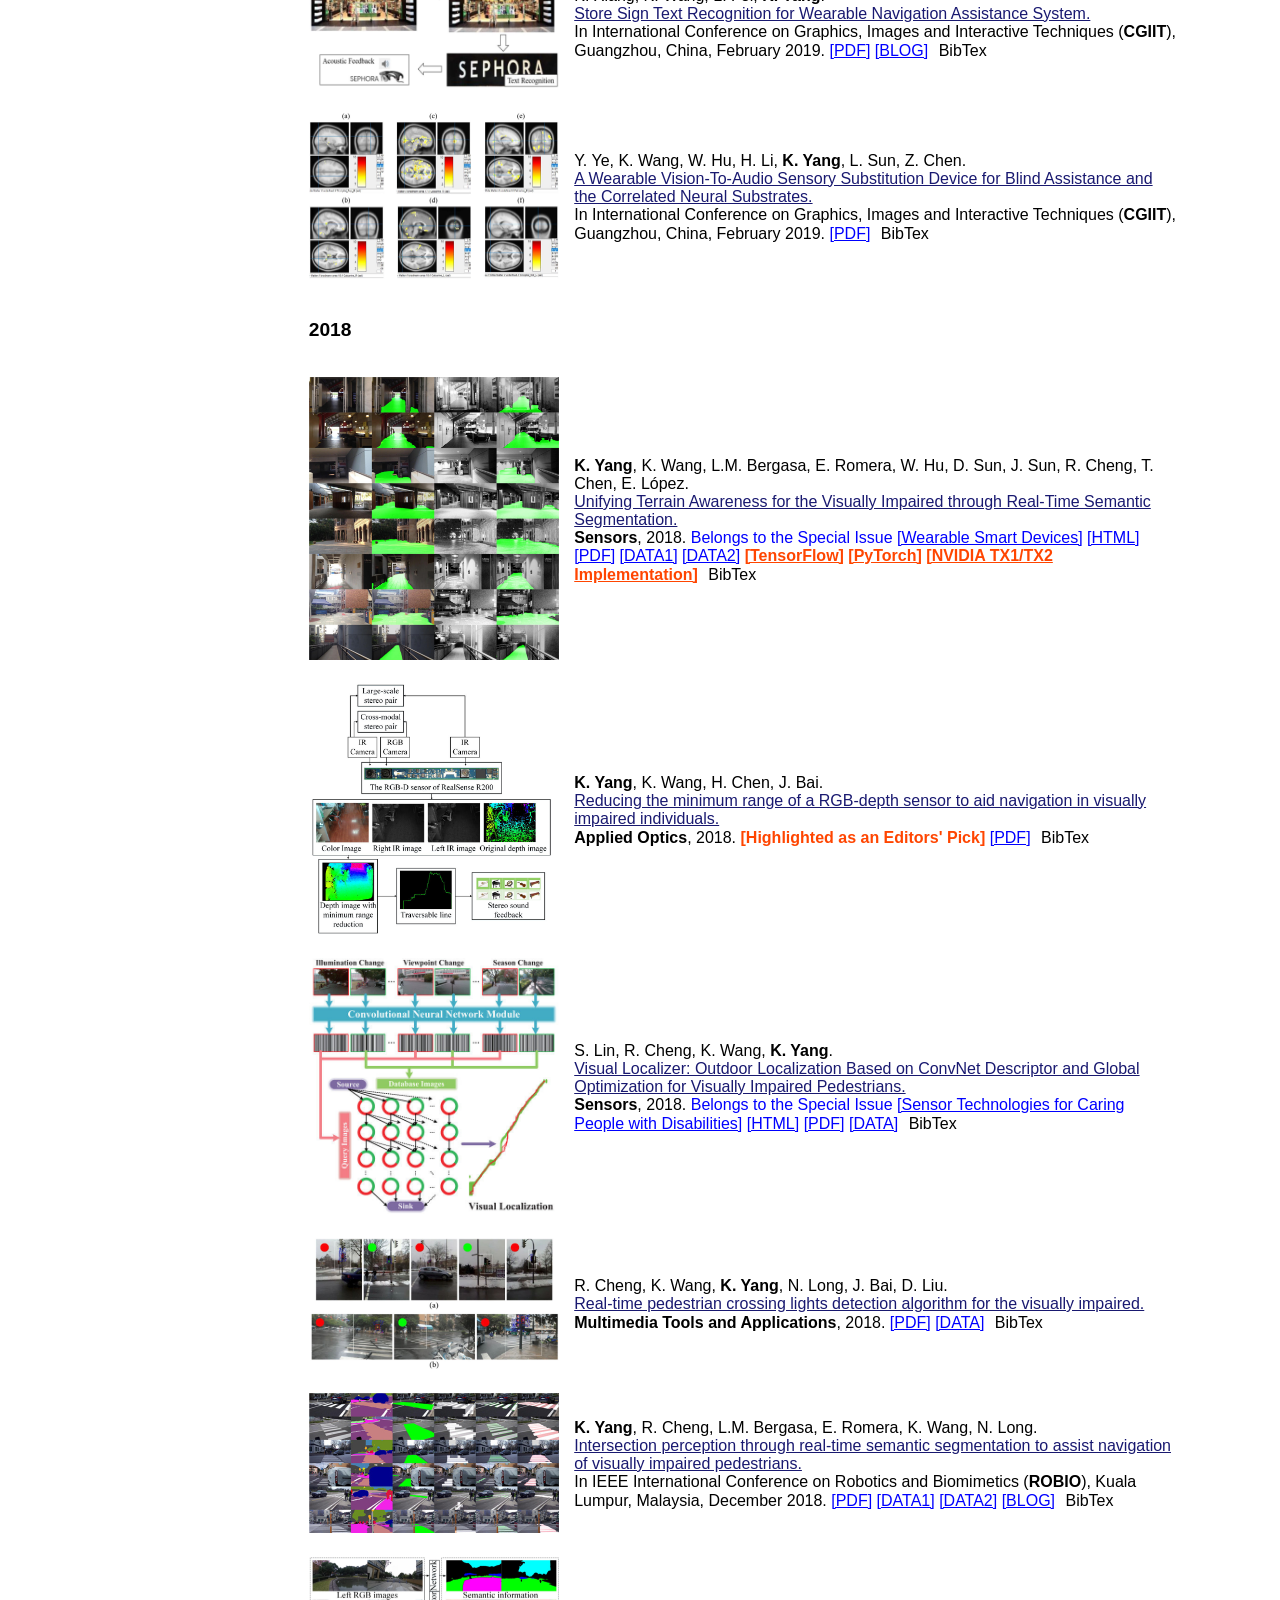
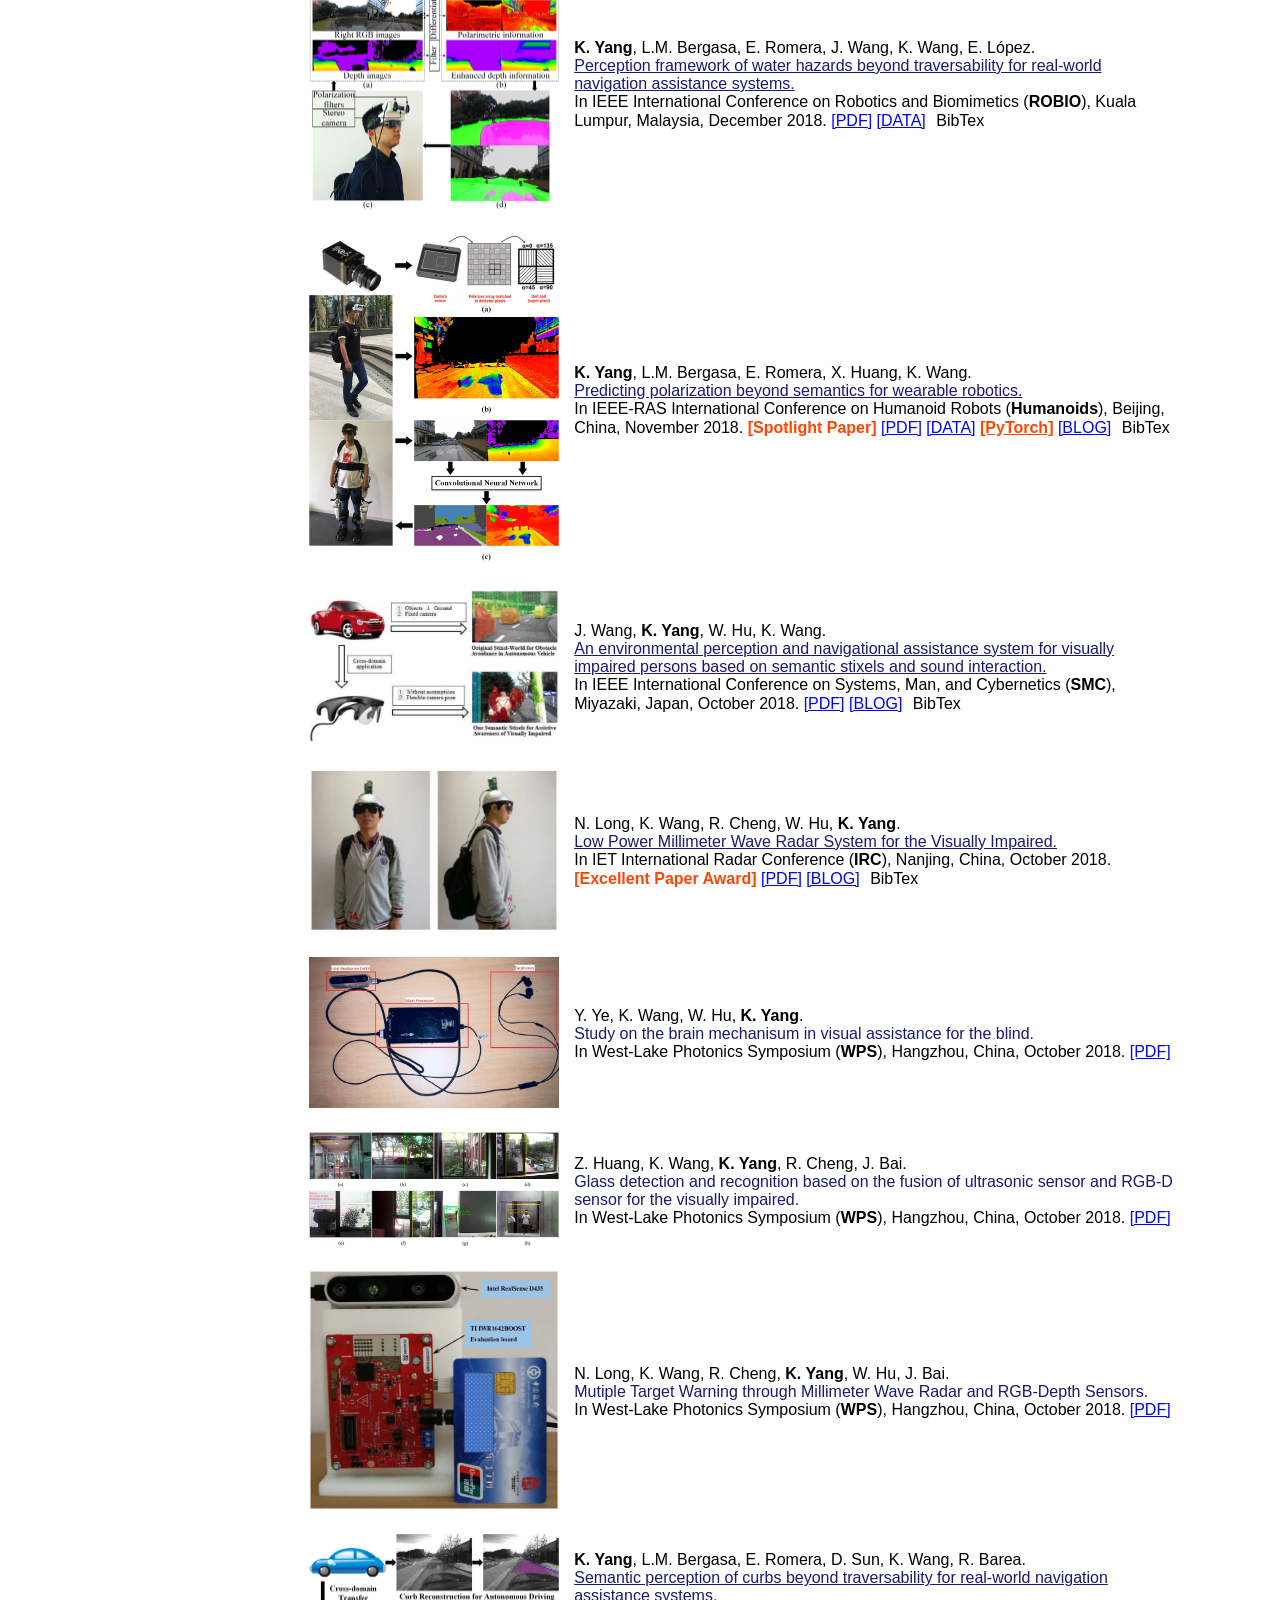
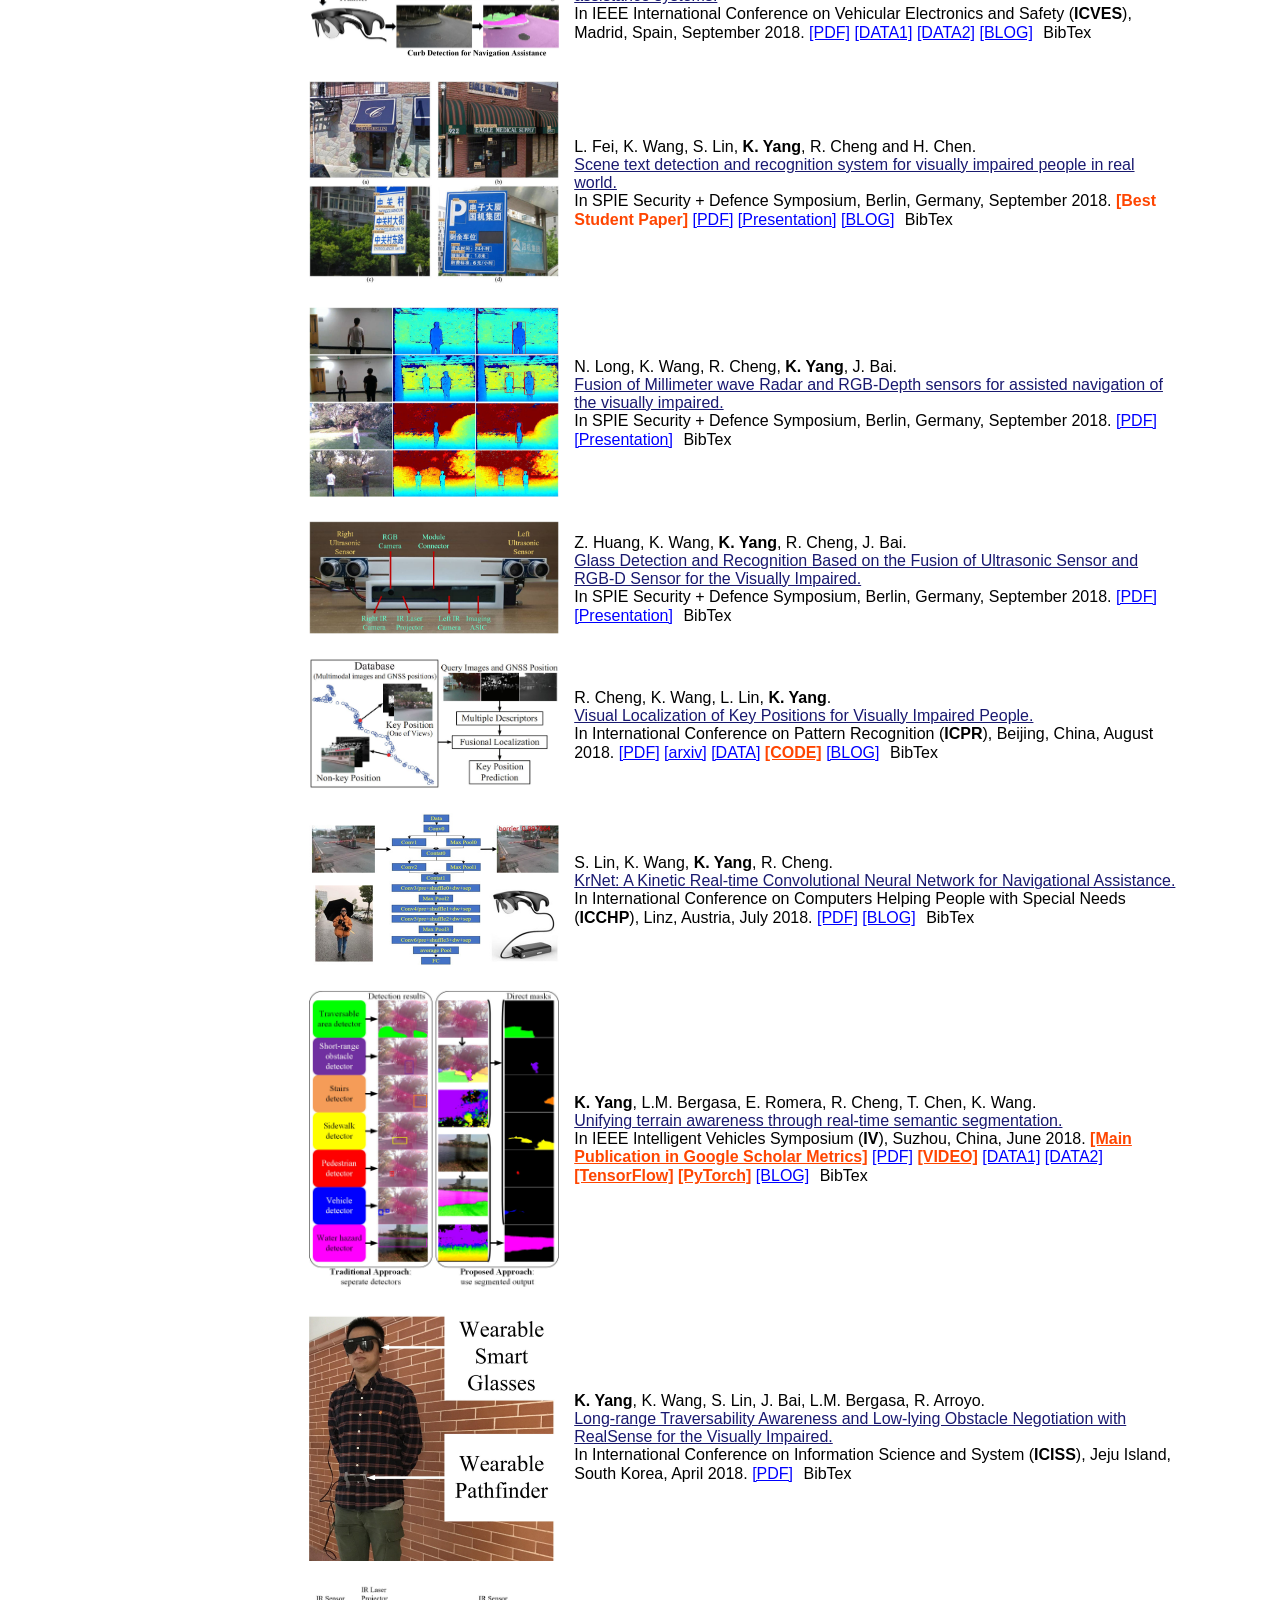
==== commit ff27d090: "Update on 10 December 2021" ====
--- a/app/index.html
+++ b/app/index.html
@@ -300,8 +300,26 @@
                         <td id="divdash">
                             J. Zhang, <b>K. Yang</b>, R. Stiefelhagen.<br />
                             <a style="color:MidnightBlue">Exploring Event-driven Dynamic Context for Accident Scene Segmentation.</a><br />
-                            Submitted to <b>IEEE Transactions on Intelligent Transportation Systems</b>, 2021.
+                            <b>IEEE Transactions on Intelligent Transportation Systems</b>, 2021.
+                            <a style="color:BLUE" href="https://arxiv.org/pdf/2112.05006.pdf">[PDF]</a>
                             <b><a style="color:orangered" href="https://github.com/jamycheung/ISSAFE">[DATA+CODE]</a></b>
+                            <button onclick="myFunction_tits2021_jiaming();">BibTex</button>
+                            <div id="tits2021_jiaming" style="display:none">
+                                @article{zhang2021exploring,<br />
+                                    title={Exploring Event-driven Dynamic Context for Accident Scene Segmentation},<br />
+                                    author={Zhang, Jiaming and and Yang, Kailun and and Stiefelhagen, Rainer},<br />
+                                    journal={IEEE Transactions on Intelligent Transportation Systems},<br />
+                                    year={2021},<br />
+                                    publisher={IEEE}<br />
+                                  }
+                            </div>
+                            <script>
+                                function myFunction_tits2021_jiaming() {
+                                  var x =document.getElementById("tits2021_jiaming");
+                                  if (x.style.display == "none") {x.style.display = "block";} 
+                                  else {x.style.display = "none";}
+                                }
+                            </script>
                         </td>
                     </tr>
                 </table>
@@ -500,6 +518,7 @@
                             <b>Sensors</b>, 2021.
                             <a style="color:BLUE" href="https://www.mdpi.com/1424-8220/21/10/3558/pdf">[PDF]</a>
                             <b><a style="color:orangered" href="./videos/sonification.mp4">[VIDEO]</a></b>
+                            <b><a style="color:orangered" href="https://github.com/mapleee/dvs-sonification">[CODE]</a></b>
                             <button onclick="myFunction_sensors2021_zihao();">BibTex</button>
                             <div id="sensors2021_zihao" style="display:none">
                                 @article{ji2021seeing,<br />
@@ -531,8 +550,28 @@
                         <td class="table_image_spec" align="center"><img src="./images/optica2021_hao.jpg" alt="" width="250"></td>
                         <td id="divdash">
                             H. Chen, <b>K. Yang</b>, W. Hu, J. Bai, K. Wang.<br />
-                            <a style="color:MidnightBlue">Semantic Visual Odometry based on Panoramic Annular Imaging.</a><br />
+                            <a style="color:MidnightBlue" href="http://www.opticsjournal.net/Articles/Abstract/gxxb/41/22/2215002.cshtml">Semantic Visual Odometry based on Panoramic Annular Imaging.</a><br />
                             <b>Acta Optica Sinica</b>, 2021.
+                            <a style="color:BLUE" href="./publications/acta2021_hao.pdf">[PDF]</a>
+                            <button onclick="myFunction_optica2021_hao();">BibTex</button>
+                            <div id="optica2021_hao" style="display:none">
+                                @article{chen2021semantic,<br />
+                                    title={Semantic Visual Odometry based on Panoramic Annular Imaging},<br />
+                                    author={Chen, Hao and Yang, Kailun and Hu, Weijian and Wang, Kaiwei},<br />
+                                    journal={Acta Optica Sinica},<br />
+                                    volume={41},<br />
+                                    number={22},<br />
+                                    pages={2215002},<br />
+                                    year={2021}<br />
+                                  }
+                            </div>
+                            <script>
+                                function myFunction_optica2021_hao() {
+                                  var x =document.getElementById("optica2021_hao");
+                                  if (x.style.display == "none") {x.style.display = "block";} 
+                                  else {x.style.display = "none";}
+                                }
+                            </script>
                         </td>
                     </tr>
                 </table>
@@ -545,8 +584,38 @@
                         <td id="divdash">
                             J. Wang, <b>K. Yang</b>, S. Gao, L. Sun, C. Zhu, K. Wang, J. Bai.<br />
                             <a style="color:MidnightBlue">High-performance Panoramic Annular Lens Design for Real-time Semantic Segmentation on Aerial Imagery.</a><br />
-                            Submitted to <b>Optics Communications</b>, 2021.
+                            Submitted to <b>Optical Engineering</b>, 2021.
                             <a style="color:BLUE" href="http://wangkaiwei.org/downloadeg.html">[DATA]</a>
+                        </td>
+                    </tr>
+                </table>
+            </div>
+
+            <div>
+                <table cellpadding="8">
+                    <tr>
+                        <td class="table_image_spec" align="center"><img src="./images/arxiv2021_lei.jpg" alt="" width="250"></td>
+                        <td id="divdash">
+                            L. Sun, C. Sakardis, J. Liang, Q. Jiang, <b>K. Yang</b>, P. Sun, Y. Ye, K. Wang, L. Van Gool.<br />
+                            <a style="color:MidnightBlue">MEFNet: Multi-scale Event Fusion Network for Motion Deblurring.</a><br />
+                            In arXiv, 2021.
+                            <a style="color:BLUE" href="https://arxiv.org/pdf/2112.00167.pdf">[PDF]</a>
+                            <button onclick="myFunction_arxiv2021_lei();">BibTex</button>
+                            <div id="arxiv2021_lei" style="display:none">
+                                @article{sun2021mefnet,<br />
+                                    title={MEFNet: Multi-scale Event Fusion Network for Motion Deblurring},<br />
+                                    author={Sun, Lei and Sakaridis, Christos and Liang, Jingyun and Jiang, Qi and Yang, Kailun and Sun, Peng and Ye, Yaozu and Wang, Kaiwei and Van Gool, Luc},<br />
+                                    journal={arXiv preprint arXiv:2112.00167},<br />
+                                    year={2021}<br />
+                                  }
+                            </div>
+                            <script>
+                                function myFunction_arxiv2021_lei() {
+                                  var x =document.getElementById("arxiv2021_lei");
+                                  if (x.style.display == "none") {x.style.display = "block";} 
+                                  else {x.style.display = "none";}
+                                }
+                            </script>
                         </td>
                     </tr>
                 </table>
@@ -560,7 +629,25 @@
                             K. Peng, A. Roitberg, D. Schneider, M. Koulakis, <b>K. Yang</b>, R. Stiefelhagen.<br />
                             <a style="color:MidnightBlue">Affect-DML: Context-Aware One-Shot Recognition of Human Affect using Deep Metric Learning.</a><br />
                             In IEEE International Conference on Automatic Face and Gesture Recognition (<b>FG</b>), Jodhpur, India (Virtual), December 2021.
+                            <a style="color:BLUE" href="https://arxiv.org/pdf/2111.15271.pdf">[PDF]</a>
                             <b><a style="color:orangered" href="https://github.com/KPeng9510/Affect-DML">[CODE]</a></b>
+                            <button onclick="myFunction_fg2021_kunyu();">BibTex</button>
+                            <div id="fg2021_kunyu" style="display:none">
+                                @inproceedings{peng2021affect,<br />
+                                    title={Affect-DML: Context-Aware One-Shot Recognition of Human Affect using Deep Metric Learning},<br />
+                                    author={Peng, Kunyu and Roitberg, Alina and Schneider, David and  Koulakis, Marios and Yang, Kailun and Stiefelhagen, Rainer},<br />
+                                    booktitle={2021 IEEE International Conference on Automatic Face and Gesture Recognition (FG)},<br />
+                                    year={2021},<br />
+                                    organization={IEEE}<br />
+                                  }
+                            </div>
+                            <script>
+                                function myFunction_fg2021_kunyu() {
+                                  var x =document.getElementById("fg2021_kunyu");
+                                  if (x.style.display == "none") {x.style.display = "block";} 
+                                  else {x.style.display = "none";}
+                                }
+                            </script>
                         </td>
                     </tr>
                 </table>
@@ -1136,6 +1223,7 @@
                             <a style="color:Midnightblue">Can we cover navigational perception needs of the visually impaired by panoptic segmentation?</a><br />
                             In arXiv, 2020.
                             <a style="color:BLUE" href="https://arxiv.org/pdf/2007.10202">[PDF]</a>
+                            <b><a style="color:orangered" href="https://github.com/jamycheung/seamseg">[CODE]</a></b>
                             <button onclick="myFunction_arxiv2020_wei();">BibTex</button>
                             <div id="arxiv2020_wei" style="display:none">
                                 @article{mao2020can,<br />
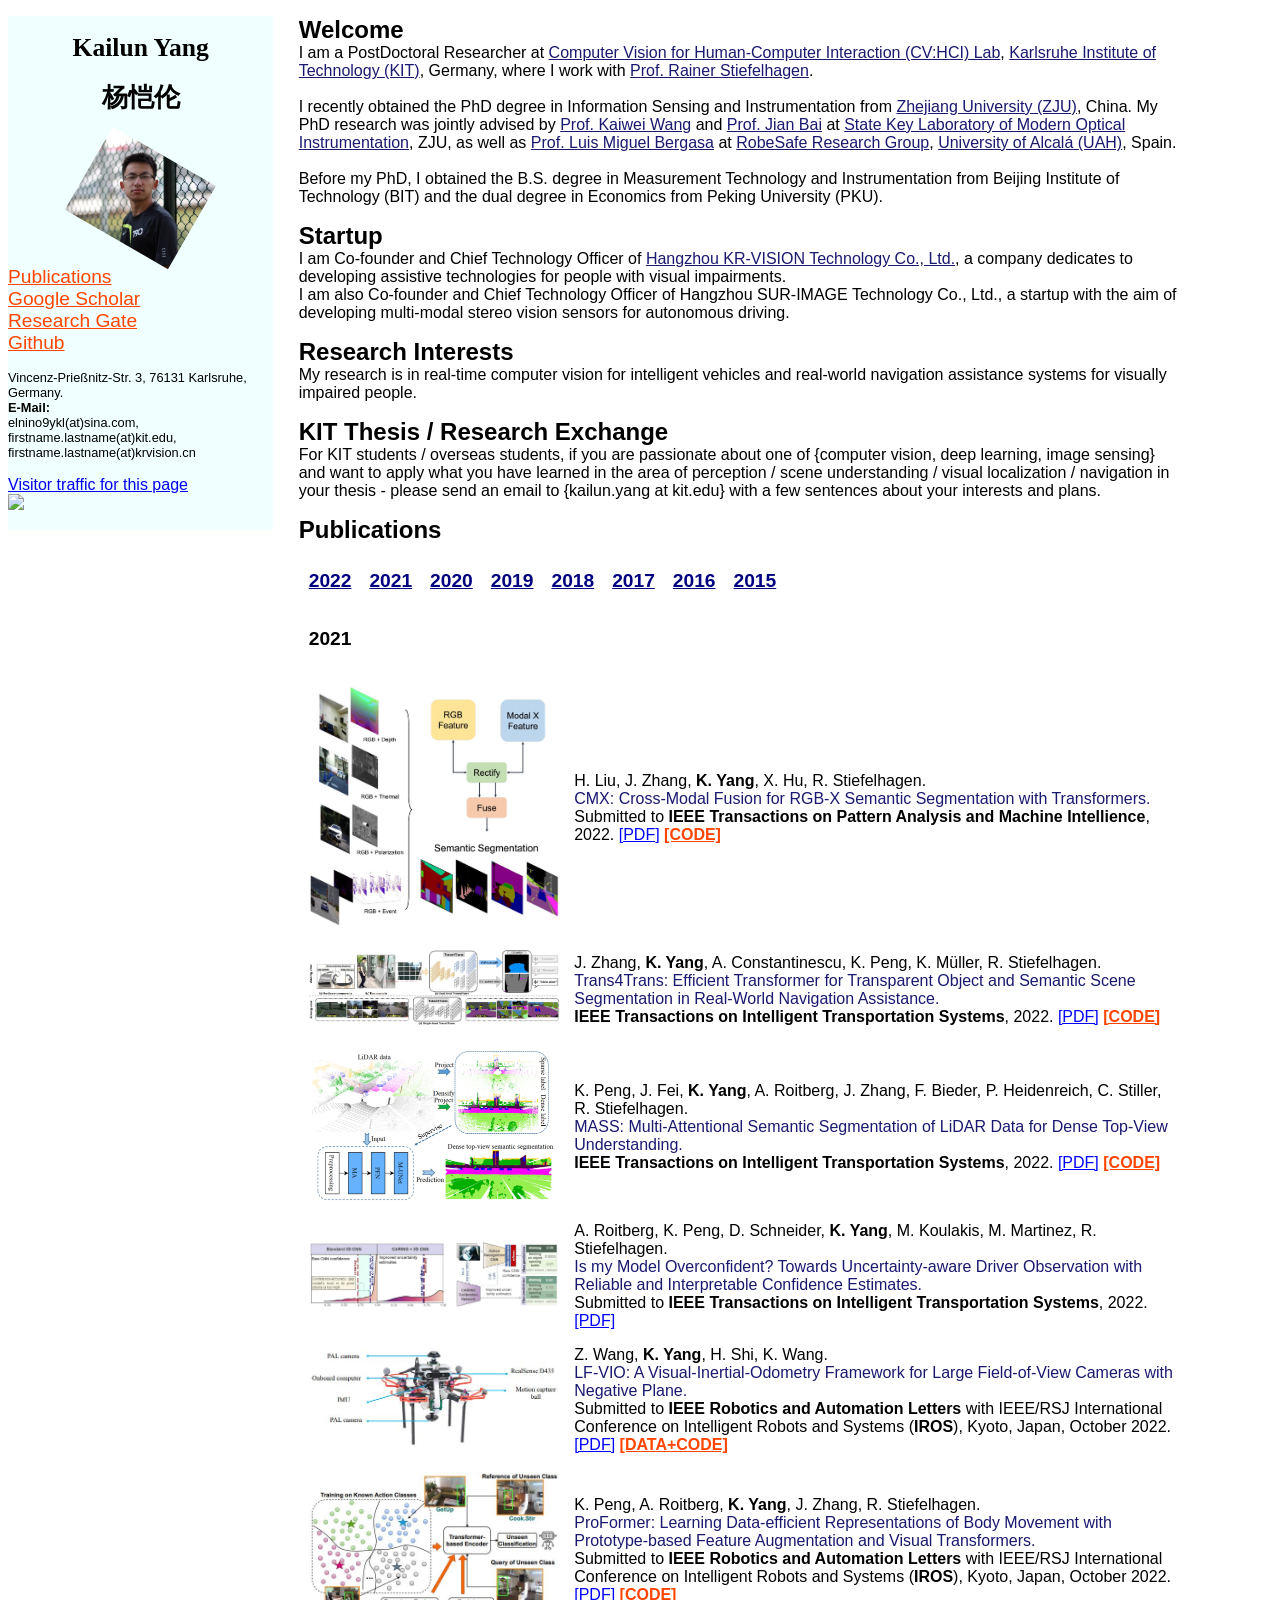
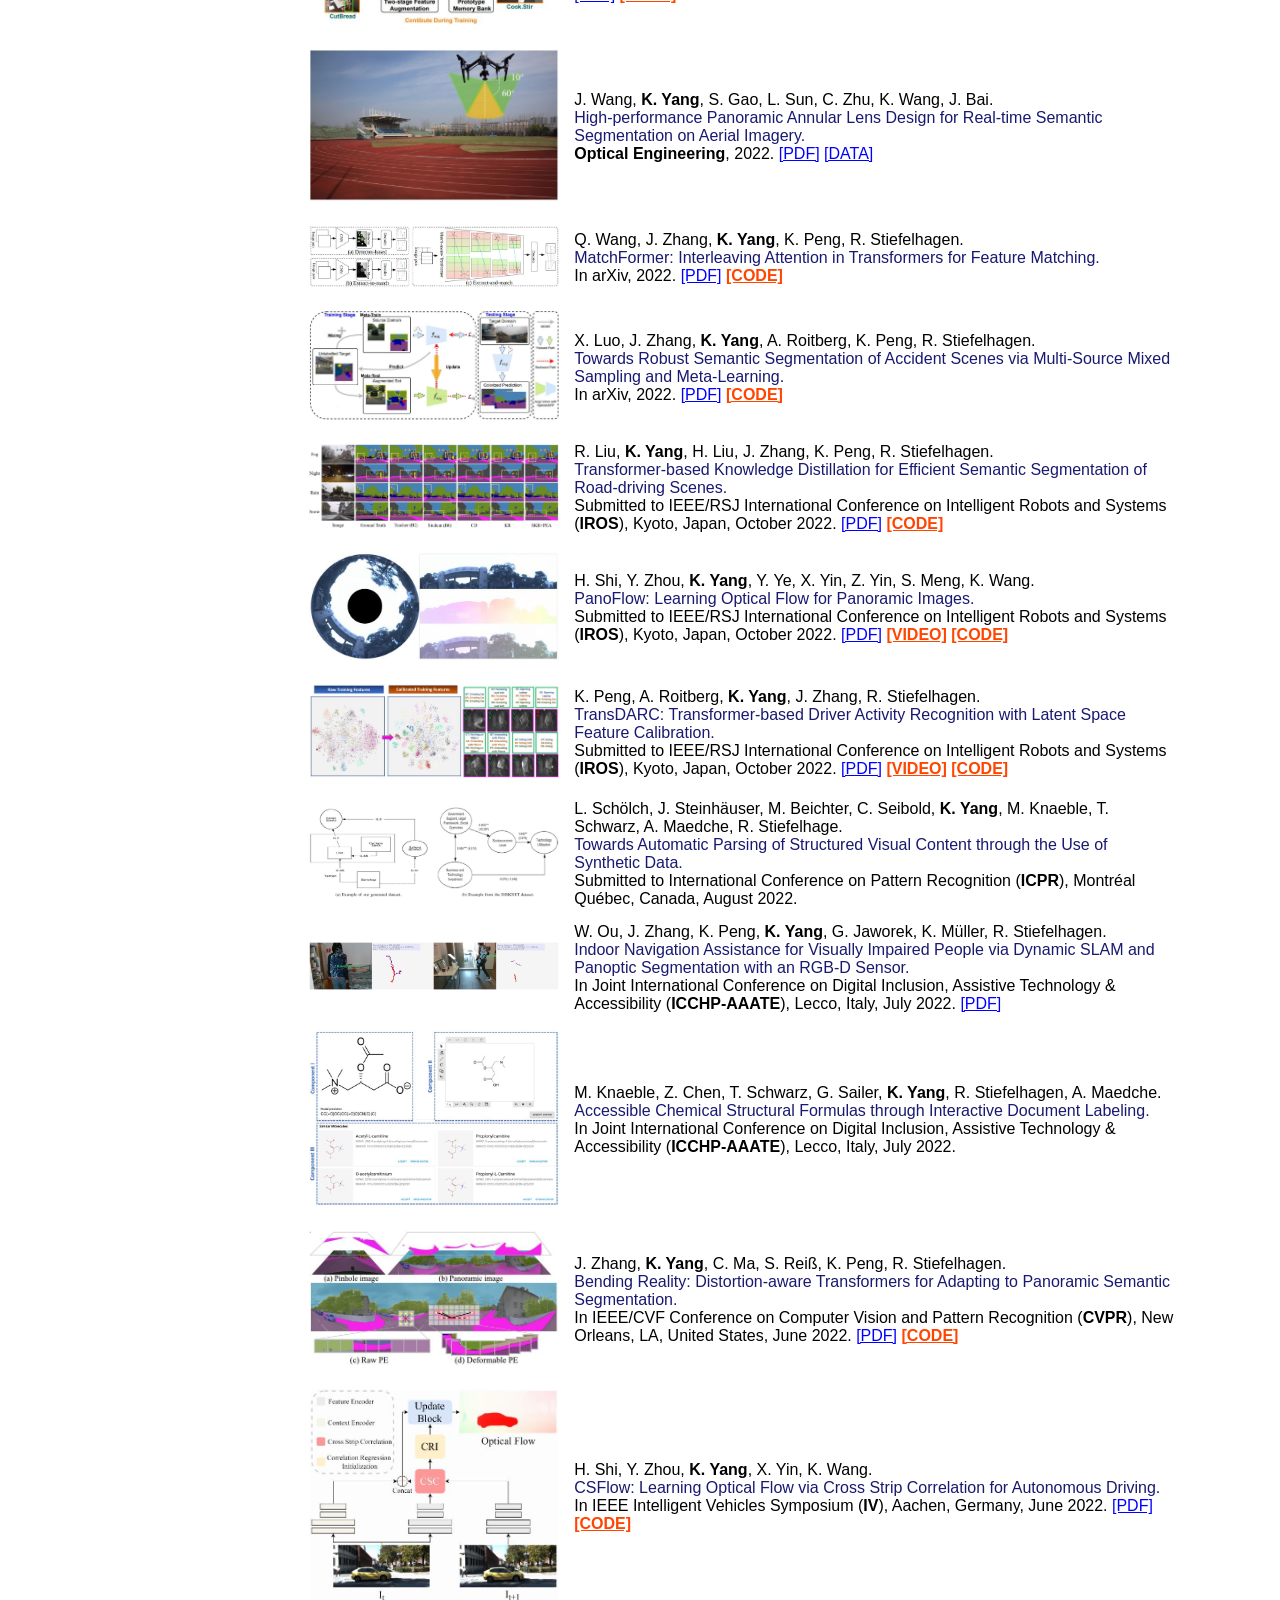
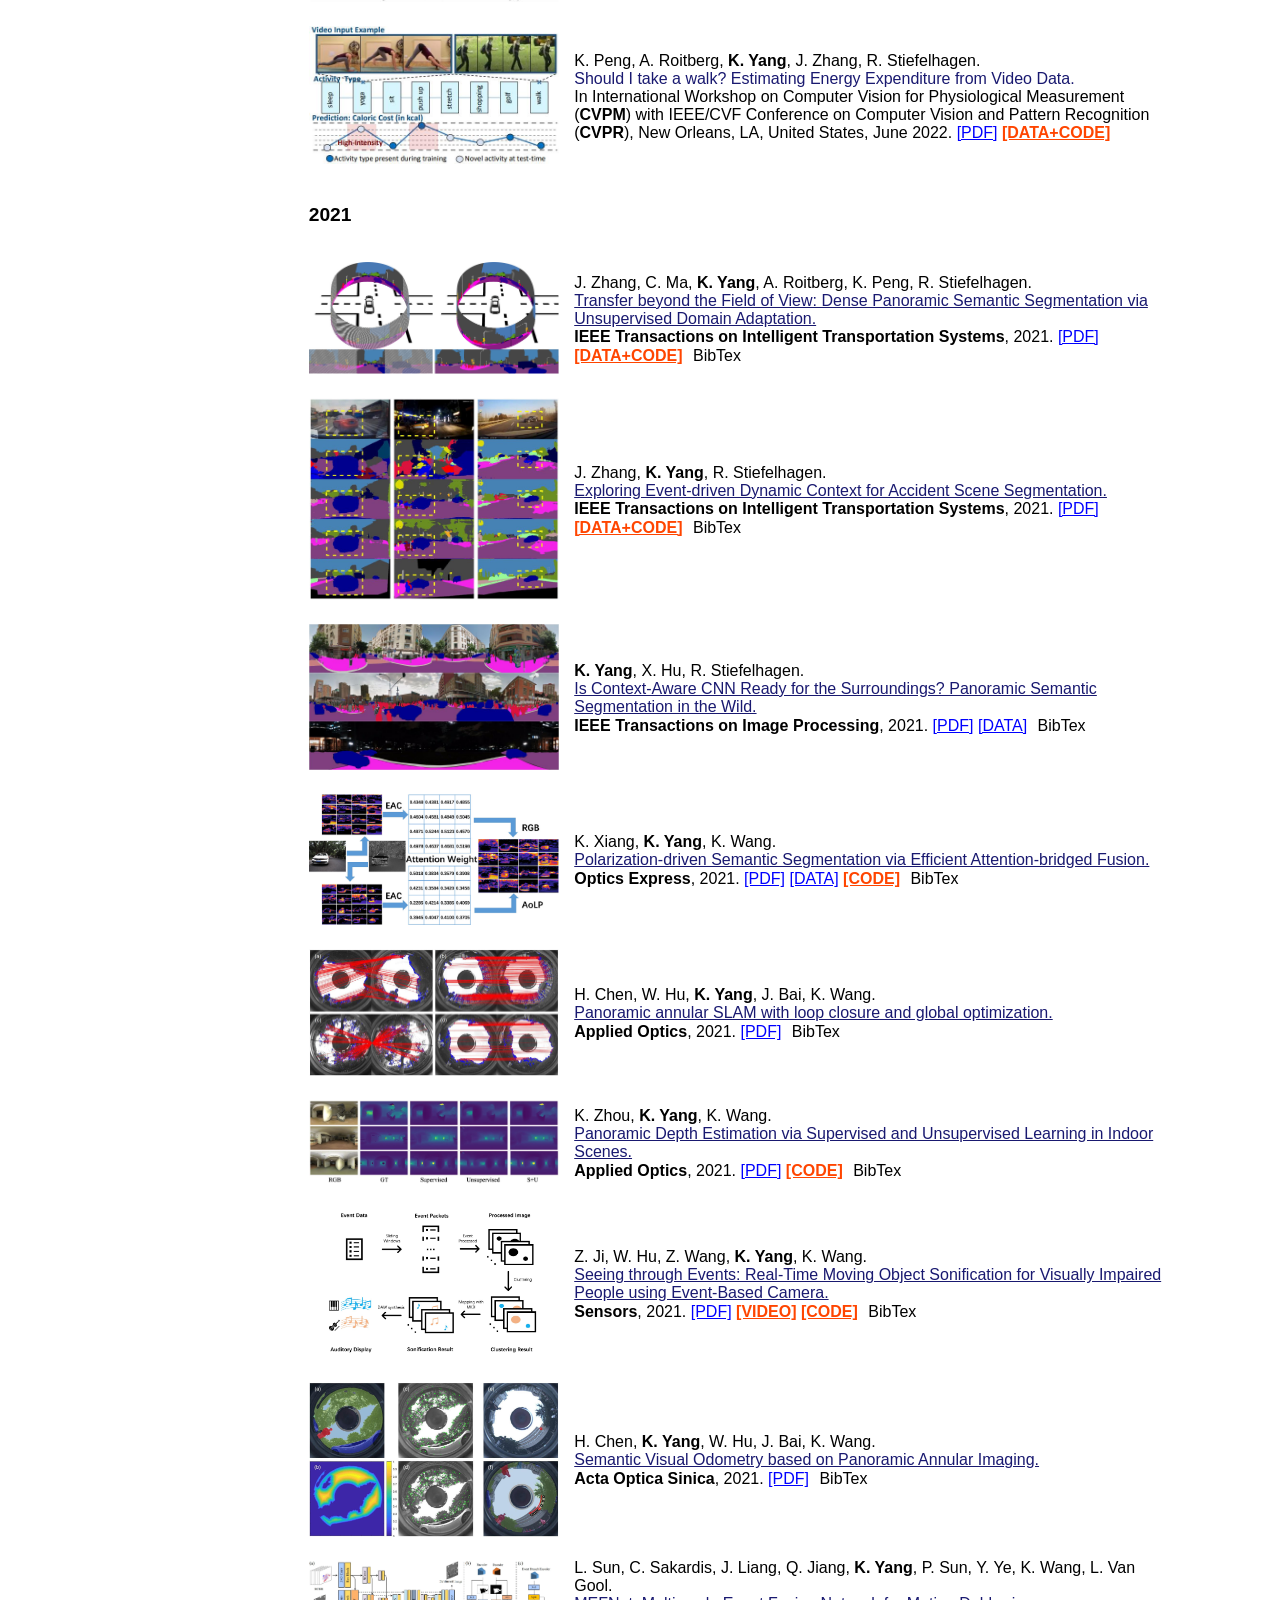
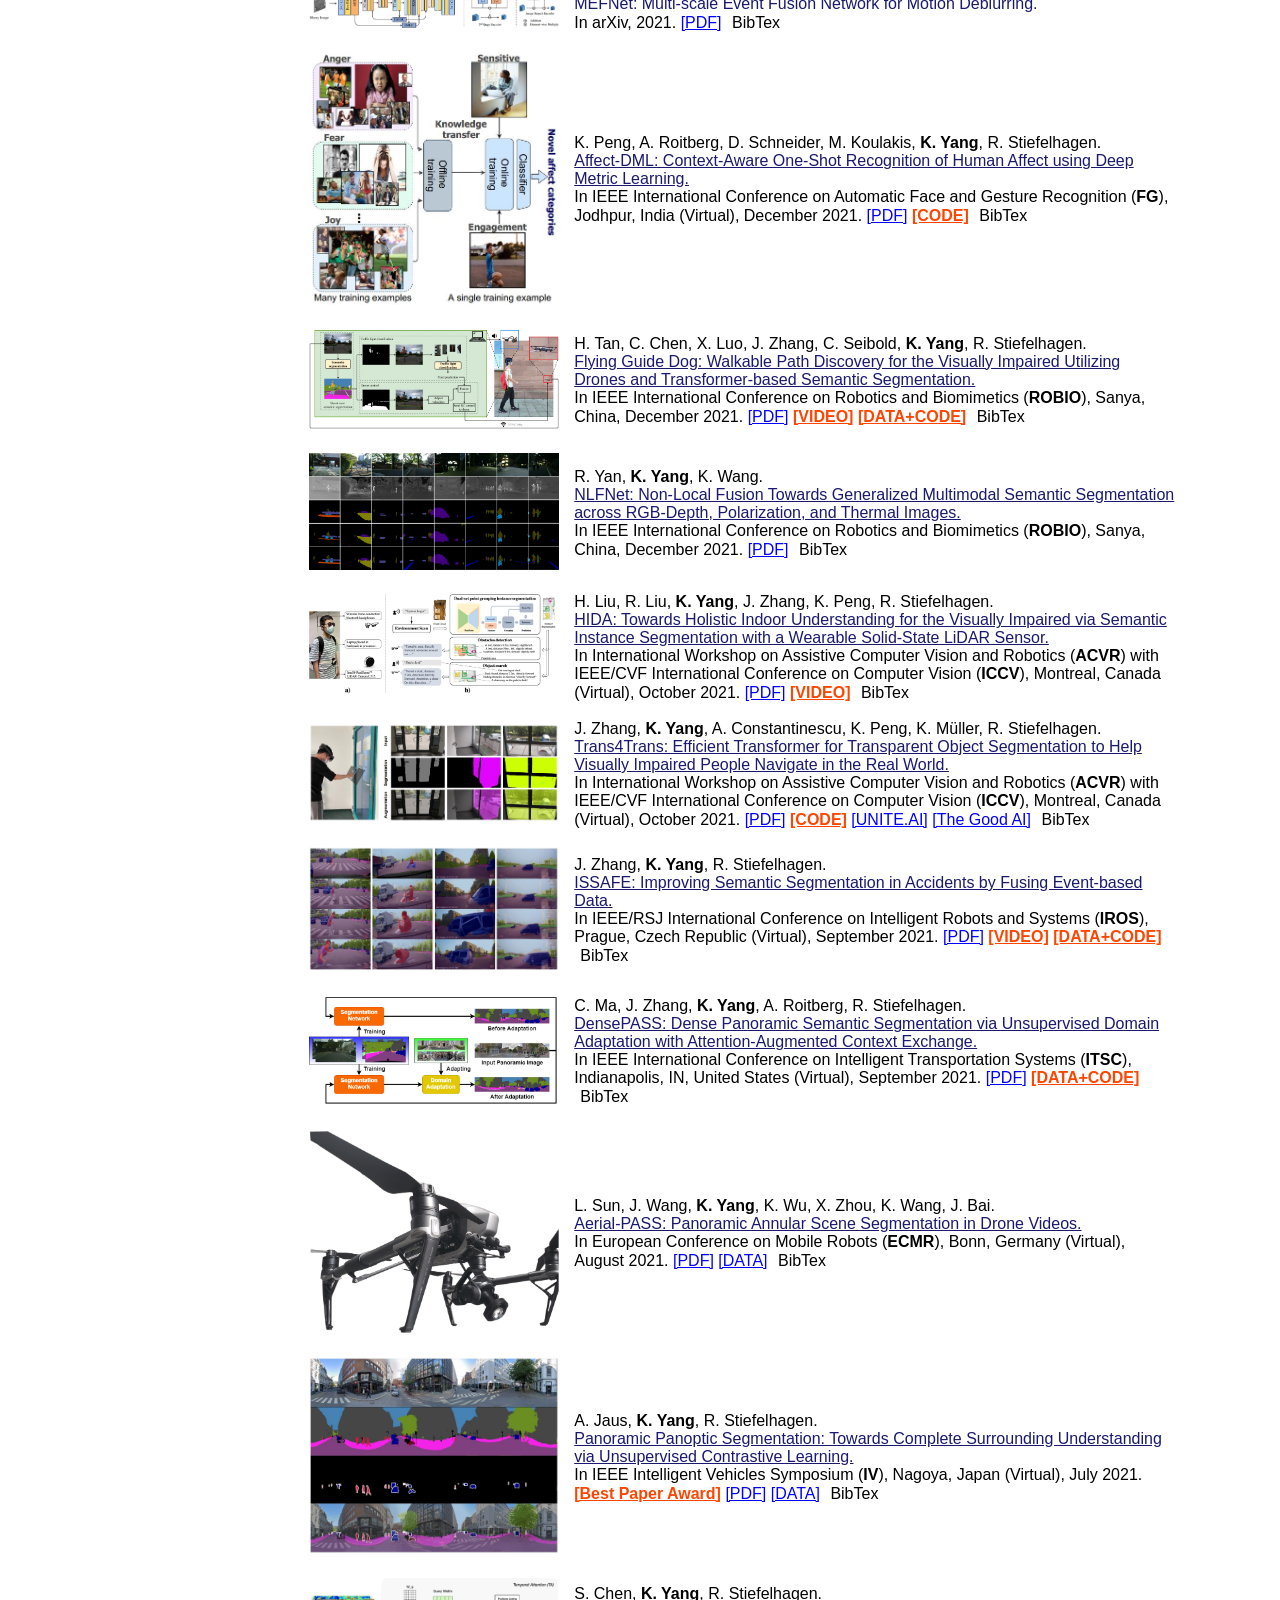
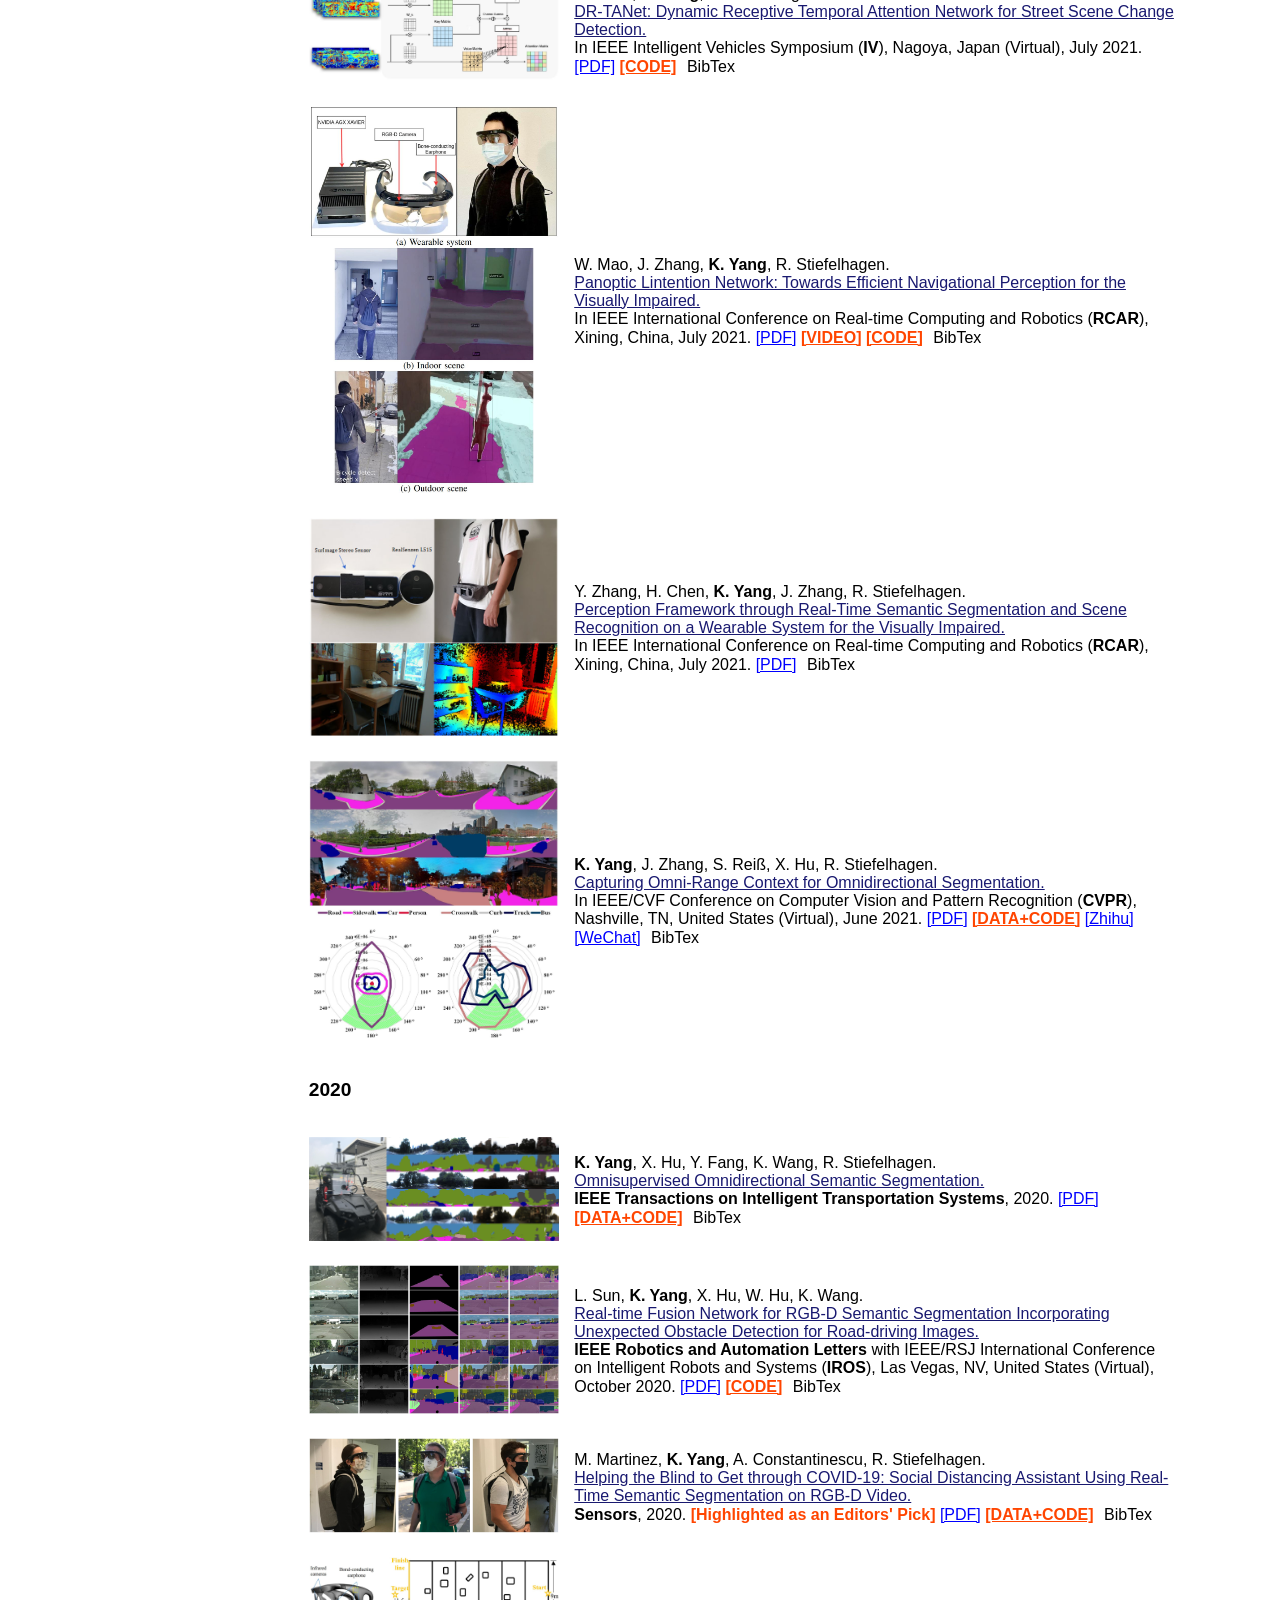
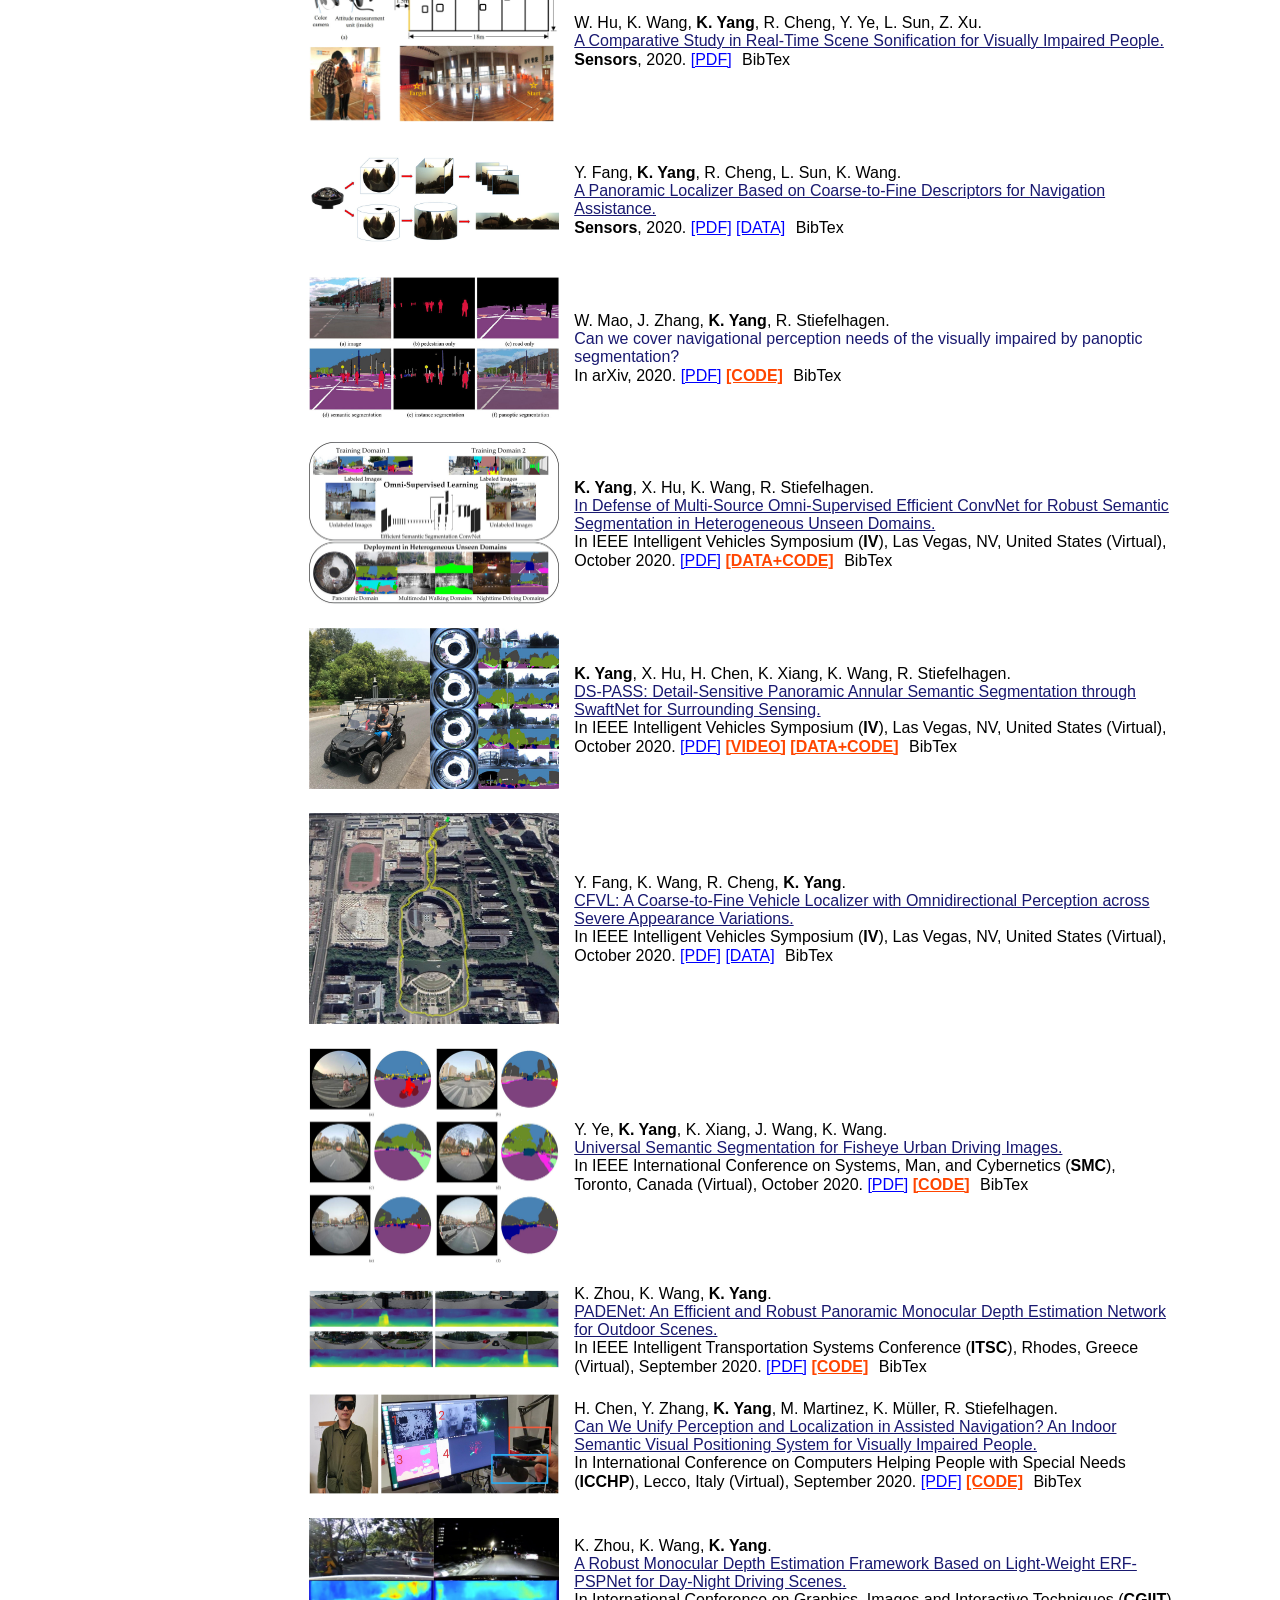
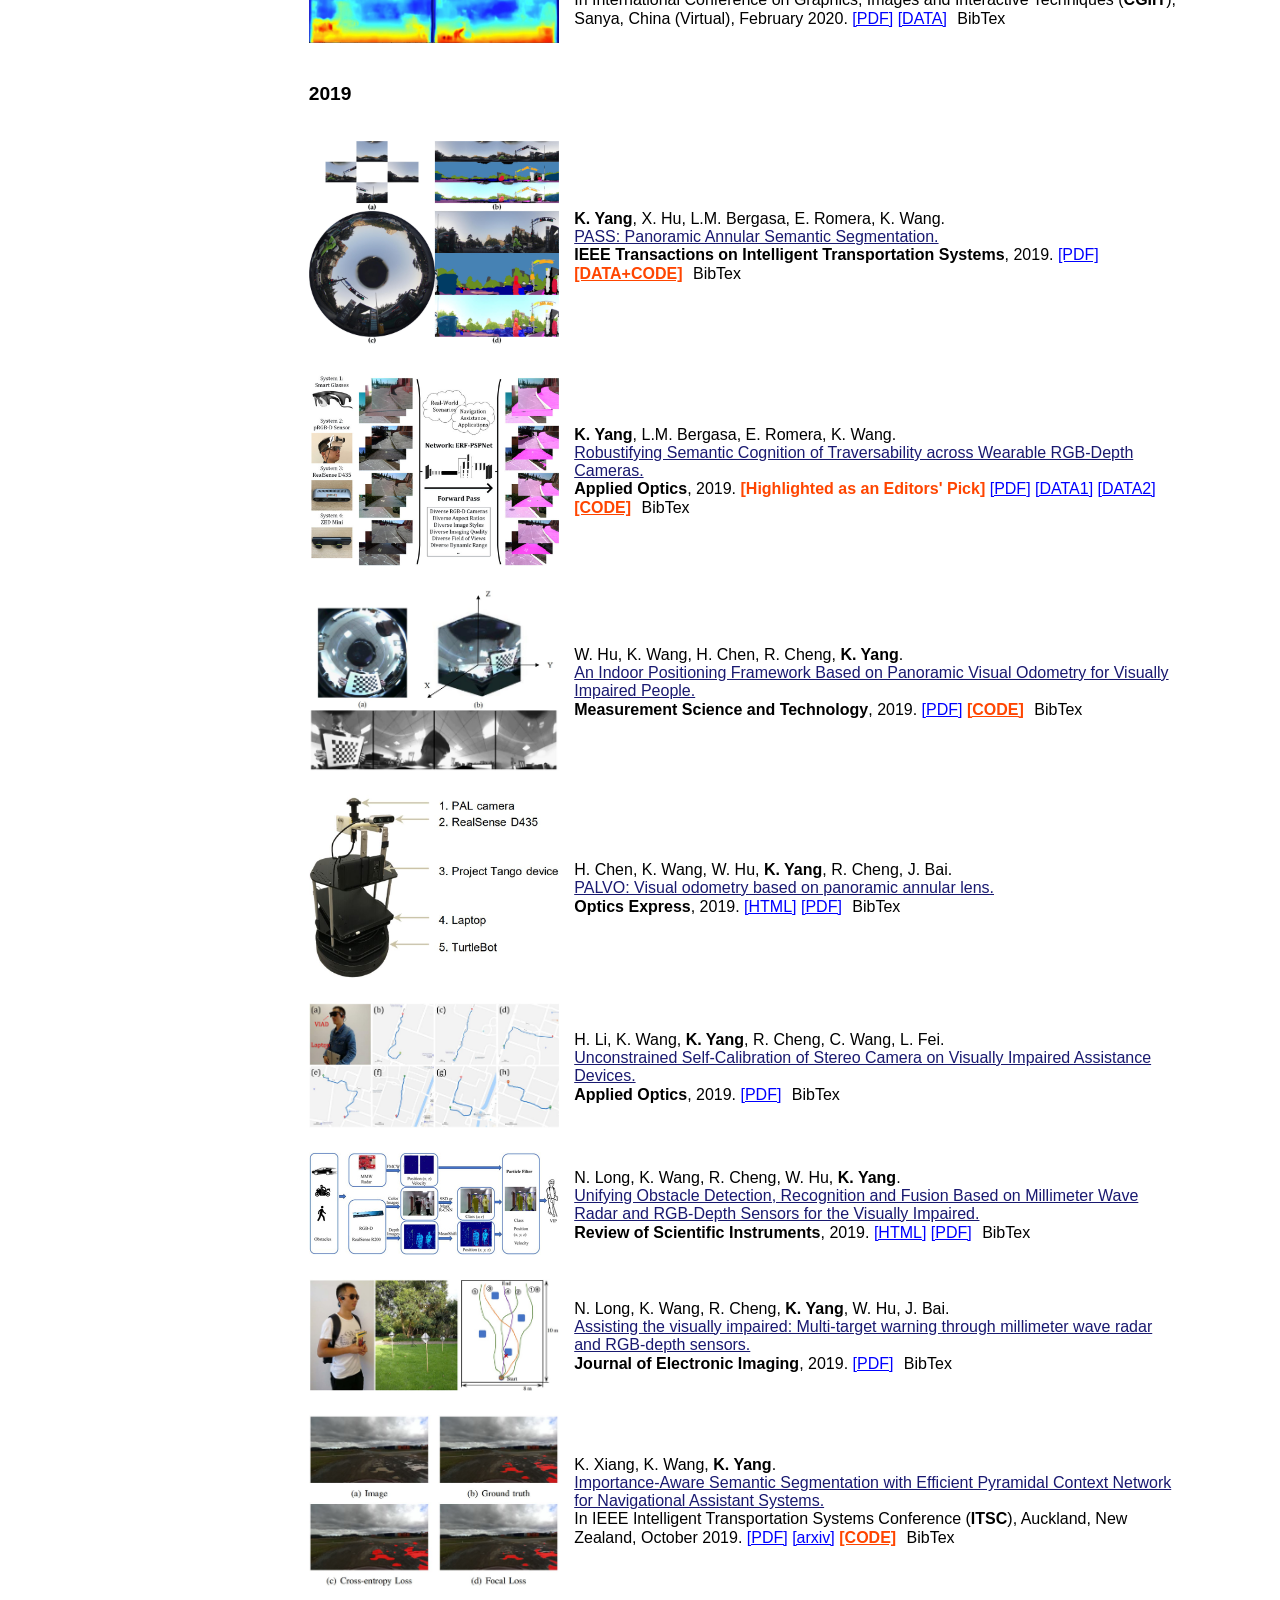
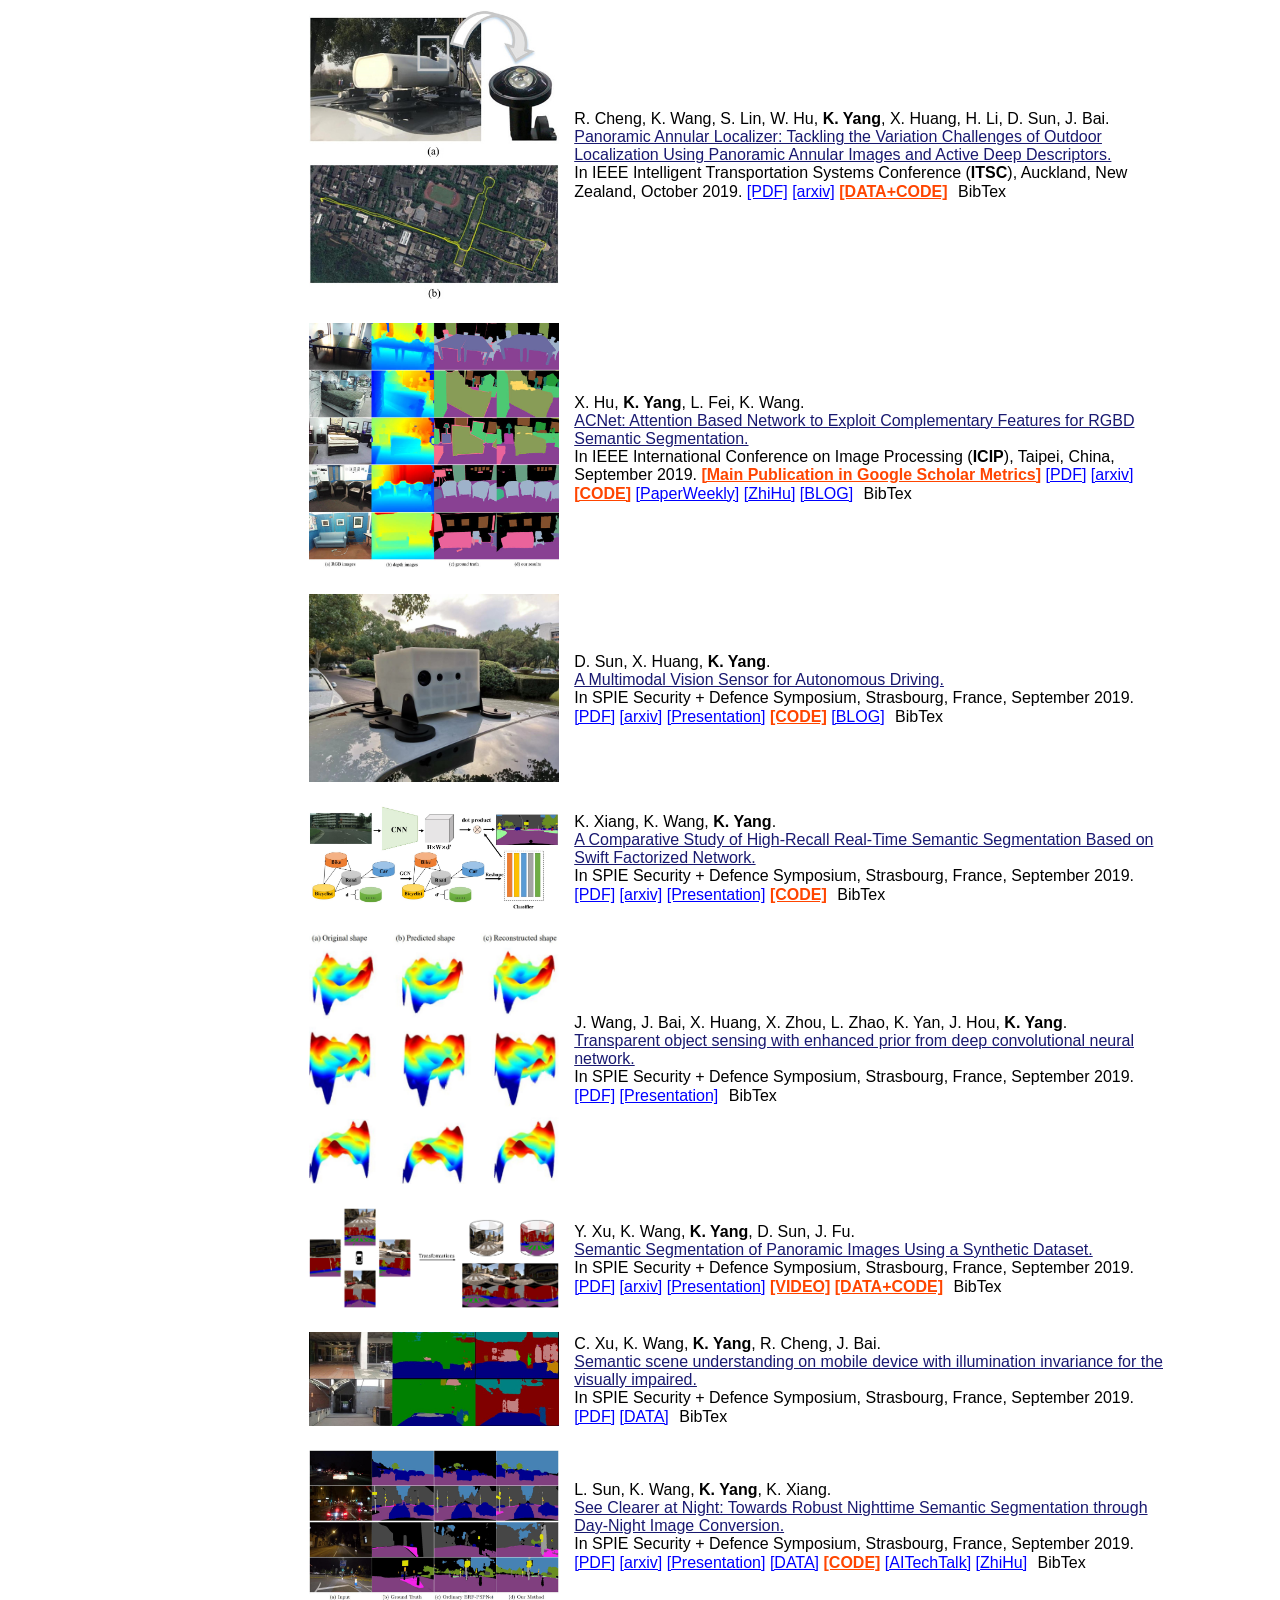
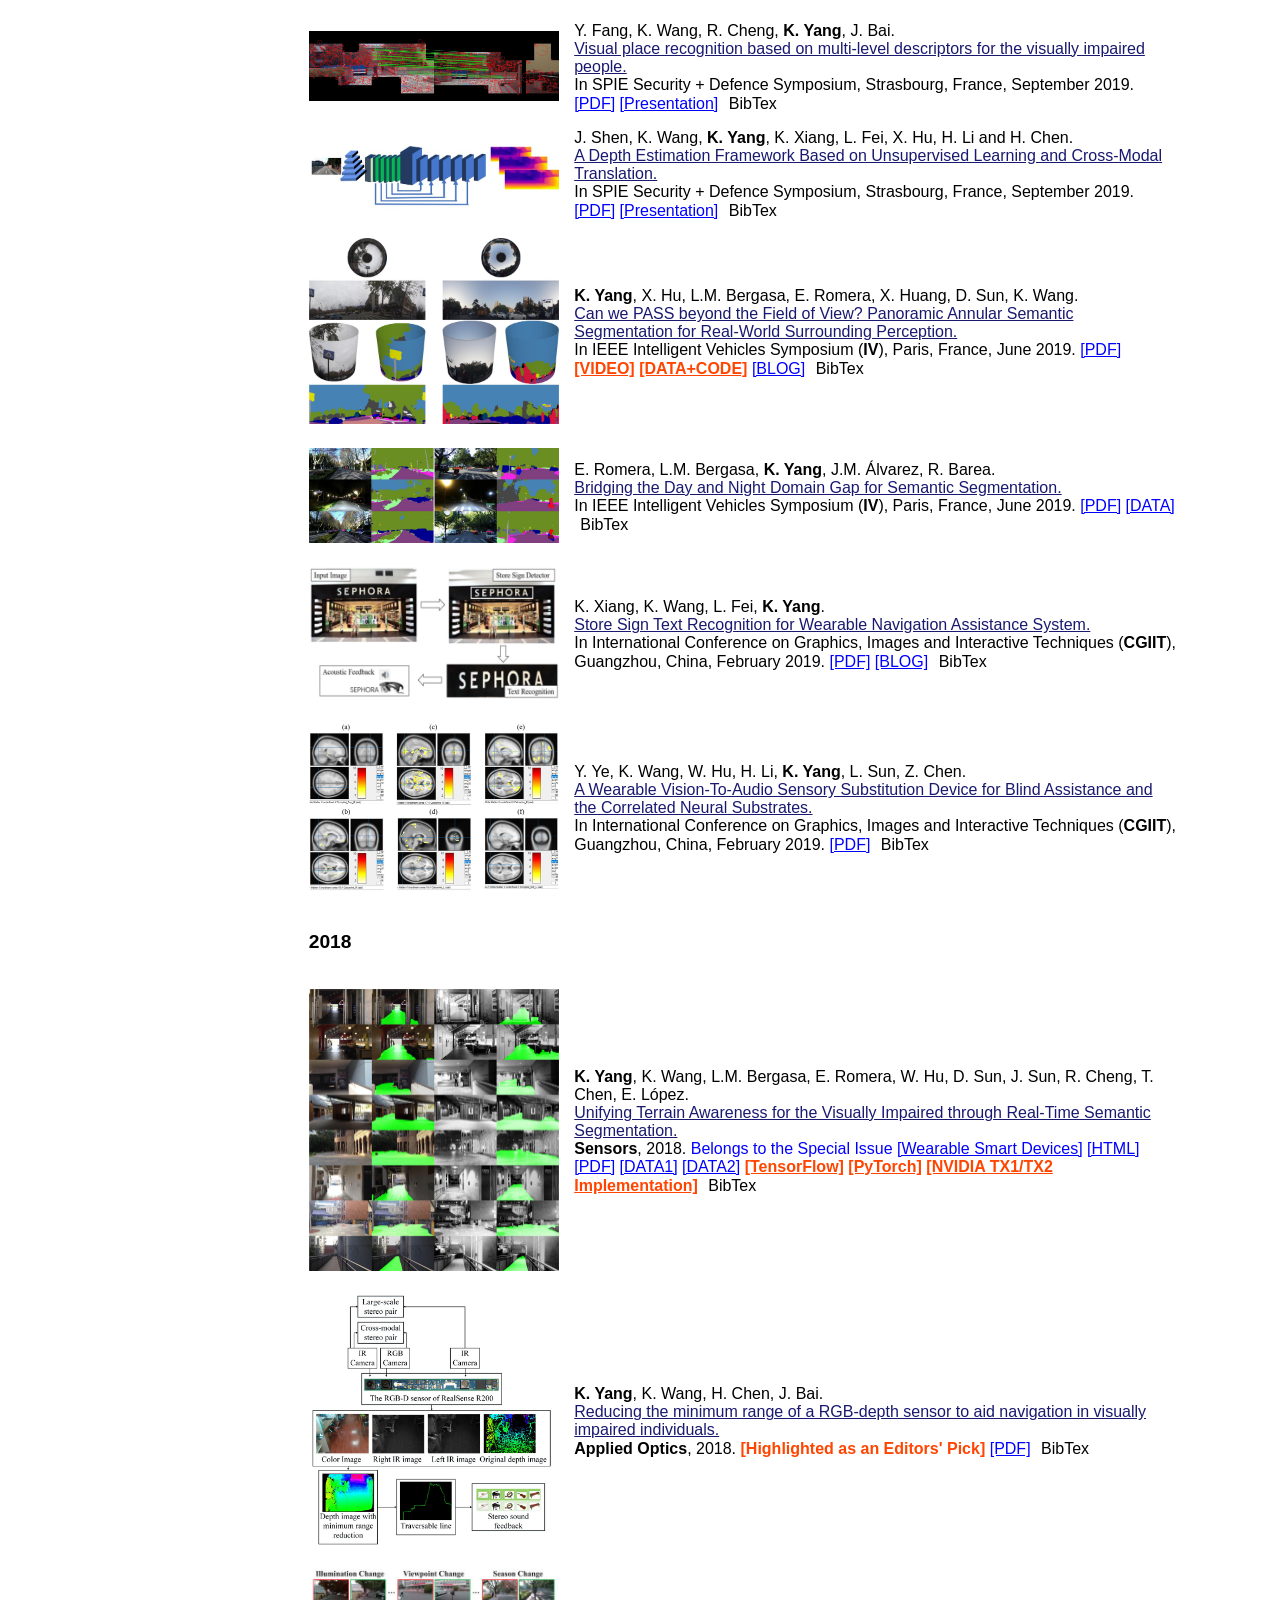
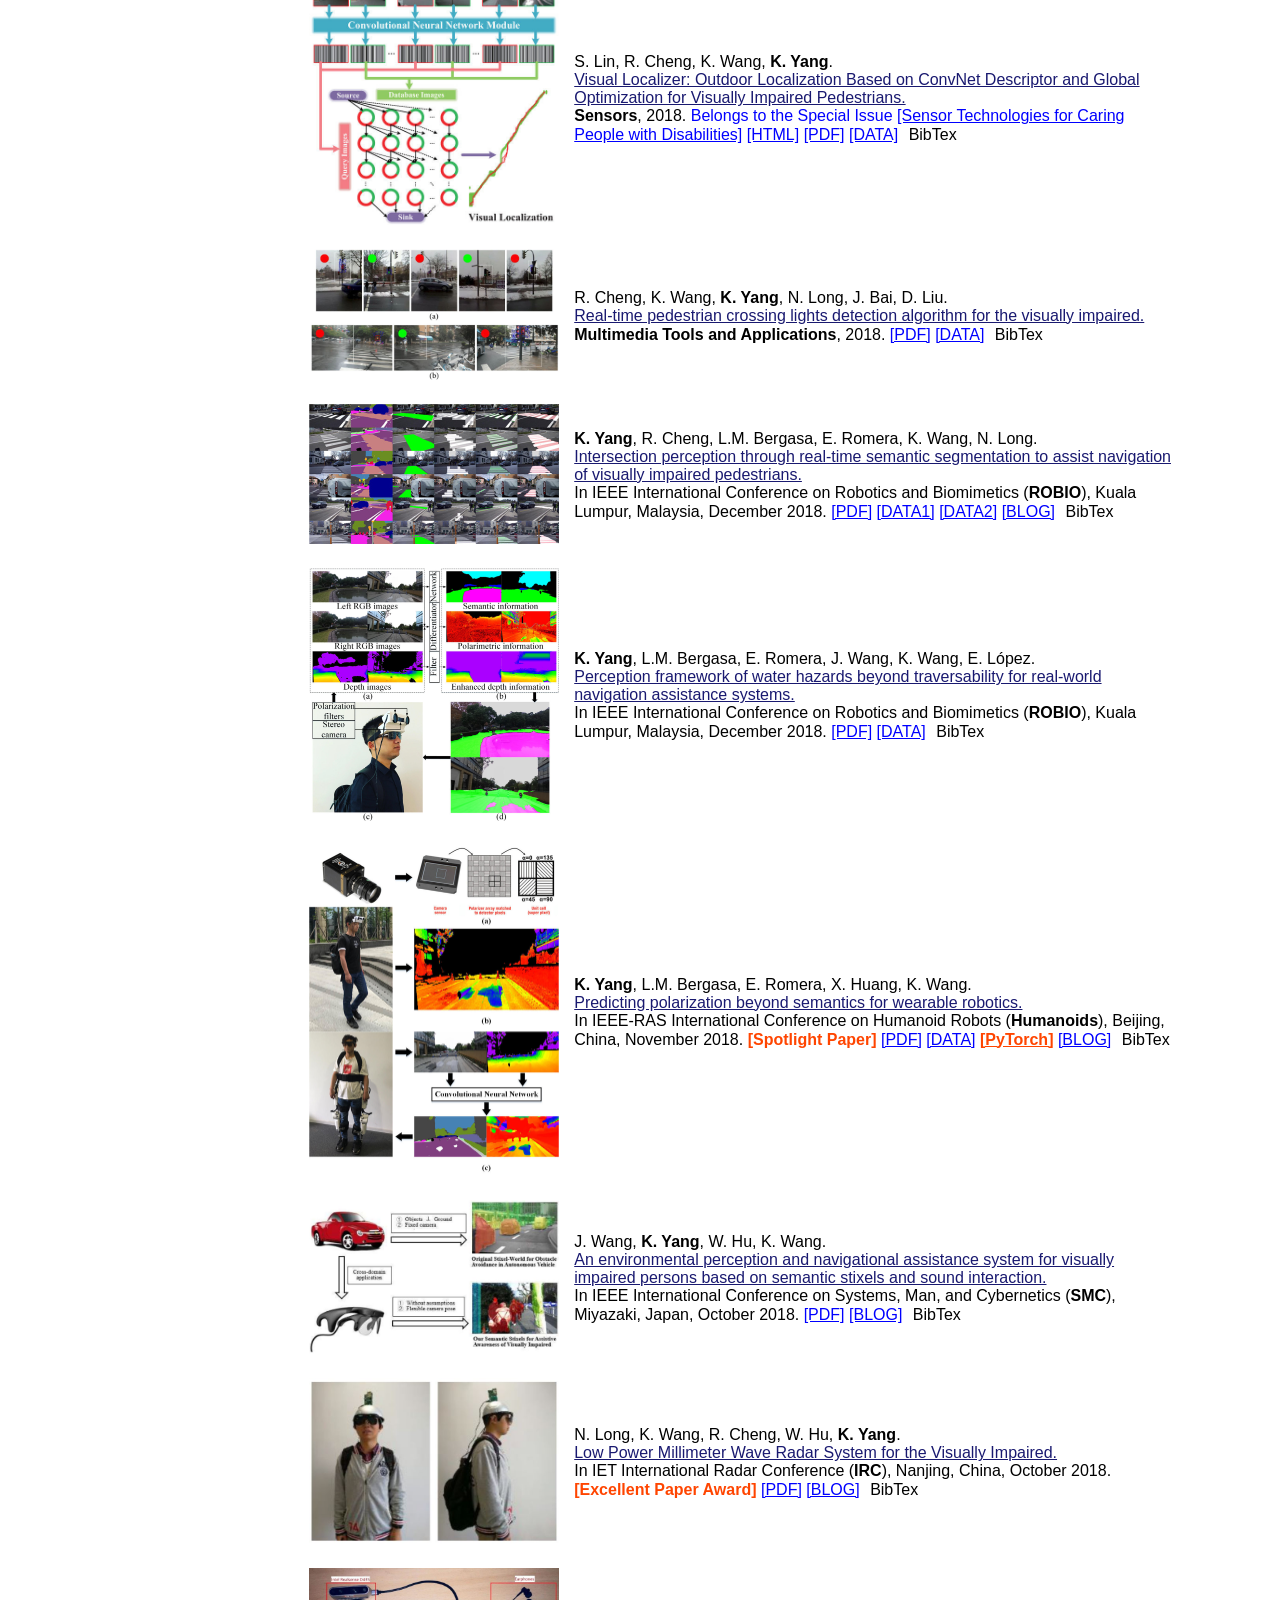
==== commit 27bbef3b: "Update on 13 April 2022" ====
--- a/app/index.html
+++ b/app/index.html
@@ -201,7 +201,7 @@
             For KIT students / overseas students,
             if you are passionate about one of {computer vision, deep learning, image sensing}
             and want to apply what you have learned in the area of perception / scene understanding / visual localization / navigation in your thesis 
-            - please send an email to {kailun.yang at kit.edu} with a few sentences about your interests and plans.   
+            - please send an email to {kailun.yang at kit.edu} with a few sentences about your interests and plans.
         </p>
 
         <p><b style="font-size:150%;">Publications</b></p>
@@ -209,6 +209,7 @@
         <div>
             <table cellpadding="8">
                 <tr>
+                    <td><b><a style="color:navy;font-size:120%" href="#id2022">2022</a></b></td>
                     <td><b><a style="color:navy;font-size:120%" href="#id2021">2021</a></b></td>
                     <td><b><a style="color:navy;font-size:120%" href="#id2020">2020</a></b></td>
                     <td><b><a style="color:navy;font-size:120%" href="#id2019">2019</a></b></td>
@@ -233,33 +234,278 @@
             <div>
                 <table cellpadding="8">
                     <tr>
-                        <td class="table_image_spec" align="center"><img src="./images/tits2021_jiamingkailun.jpg" alt="" width="250"></td>
+                        <td class="table_image_spec" align="center"><img src="./images/tpami2022_huayao.jpg" alt="" width="250"></td>
+                        <td id="divdash">
+                            H. Liu, J. Zhang, <b>K. Yang</b>, X. Hu, R. Stiefelhagen.<br />
+                            <a style="color:MidnightBlue">CMX: Cross-Modal Fusion for RGB-X Semantic Segmentation with Transformers.</a><br />
+                            Submitted to <b>IEEE Transactions on Pattern Analysis and Machine Intellience</b>, 2022.
+                            <a style="color:BLUE" href="https://arxiv.org/pdf/2203.04838.pdf">[PDF]</a>
+                            <b><a style="color:orangered" href="https://github.com/huaaaliu/RGBX_Semantic_Segmentation">[CODE]</a></b>
+                        </td>
+                    </tr>
+                </table>
+            </div>
+            
+            <div>
+                <table cellpadding="8">
+                    <tr>
+                        <td class="table_image_spec" align="center"><img src="./images/tits2022_jiaming.jpg" alt="" width="250"></td>
                         <td id="divdash">
                             J. Zhang, <b>K. Yang</b>, A. Constantinescu, K. Peng, K. Müller, R. Stiefelhagen.<br />
                             <a style="color:MidnightBlue">Trans4Trans: Efficient Transformer for Transparent Object and Semantic Scene Segmentation in Real-World Navigation Assistance.</a><br />
-                            Submitted to <b>IEEE Transactions on Intelligent Transportation Systems</b>, 2021.
+                            <b>IEEE Transactions on Intelligent Transportation Systems</b>, 2022.
                             <a style="color:BLUE" href="https://arxiv.org/pdf/2108.09174.pdf">[PDF]</a>
                             <b><a style="color:orangered" href="https://github.com/jamycheung/Trans4Trans">[CODE]</a></b>
-                            <button onclick="myFunction_tits2021_jiamingkailun();">BibTex</button>
-                            <div id="tits2021_jiamingkailun" style="display:none">
-                                @article{zhang2021trans4trans,<br />
-                                    title={Trans4Trans: Efficient Transformer for Transparent Object and Semantic Scene Segmentation in Real-World Navigation Assistance},<br />
-                                    author={Zhang, Jiaming and Yang, Kailun and Constantinescu, Angela and Peng, Kunyu and M{\"u}ller, Karin and Stiefelhagen, Rainer},<br />
-                                    journal={arXiv preprint arXiv:2108.09174},<br />
-                                    year={2021}<br />
-                                  }
-                            </div>
-                            <script>
-                                function myFunction_tits2021_jiamingkailun() {
-                                  var x =document.getElementById("tits2021_jiamingkailun");
-                                  if (x.style.display == "none") {x.style.display = "block";} 
-                                  else {x.style.display = "none";}
-                                }
-                            </script>
-                        </td>
-                    </tr>
-                </table>
-            </div>
+                        </td>
+                    </tr>
+                </table>
+            </div>
+
+            <div>
+                <table cellpadding="8">
+                    <tr>
+                        <td class="table_image_spec" align="center"><img src="./images/tits2022_kunyu.jpg" alt="" width="250"></td>
+                        <td id="divdash">
+                            K. Peng, J. Fei, <b>K. Yang</b>, A. Roitberg, J. Zhang, F. Bieder, P. Heidenreich, C. Stiller, R. Stiefelhagen.<br />
+                            <a style="color:MidnightBlue">MASS: Multi-Attentional Semantic Segmentation of LiDAR Data for Dense Top-View Understanding.</a><br />
+                            <b>IEEE Transactions on Intelligent Transportation Systems</b>, 2022.
+                            <a style="color:BLUE" href="https://arxiv.org/pdf/2107.00346.pdf">[PDF]</a>
+                            <b><a style="color:orangered" href="https://github.com/KPeng9510/MASS">[CODE]</a></b>
+                        </td>
+                    </tr>
+                </table>
+            </div>
+
+            <div>
+                <table cellpadding="8">
+                    <tr>
+                        <td class="table_image_spec" align="center"><img src="./images/tits2022_alina.jpg" alt="" width="250"></td>
+                        <td id="divdash">
+                            A. Roitberg, K. Peng, D. Schneider, <b>K. Yang</b>, M. Koulakis, M. Martinez, R. Stiefelhagen.<br />
+                            <a style="color:MidnightBlue">Is my Model Overconfident? Towards Uncertainty-aware Driver Observation with Reliable and Interpretable Confidence Estimates.</a><br />
+                            Submitted to <b>IEEE Transactions on Intelligent Transportation Systems</b>, 2022.
+                            <a style="color:BLUE" href="https://arxiv.org/pdf/2204.04674.pdf">[PDF]</a>
+                        </td>
+                    </tr>
+                </table>
+            </div>
+
+            <div>
+                <table cellpadding="8">
+                    <tr>
+                        <td class="table_image_spec" align="center"><img src="./images/ral2022_ze.jpg" alt="" width="250"></td>
+                        <td id="divdash">
+                            Z. Wang, <b>K. Yang</b>, H. Shi, K. Wang.<br />
+                            <a style="color:MidnightBlue">LF-VIO: A Visual-Inertial-Odometry Framework for Large Field-of-View Cameras with Negative Plane.</a><br />
+                            Submitted to <b>IEEE Robotics and Automation Letters</b> with IEEE/RSJ International Conference on Intelligent Robots and Systems (<b>IROS</b>), Kyoto, Japan, October 2022.
+                            <a style="color:BLUE" href="https://arxiv.org/pdf/2202.12613.pdf">[PDF]</a>
+                            <b><a style="color:orangered" href="https://github.com/flysoaryun/LF-VIO">[DATA+CODE]</a></b>
+                        </td>
+                    </tr>
+                </table>
+            </div>
+
+            <div>
+                <table cellpadding="8">
+                    <tr>
+                        <td class="table_image_spec" align="center"><img src="./images/ral2022_kunyu.jpg" alt="" width="250"></td>
+                        <td id="divdash">
+                            K. Peng, A. Roitberg, <b>K. Yang</b>, J. Zhang, R. Stiefelhagen.<br />
+                            <a style="color:MidnightBlue">ProFormer: Learning Data-efficient Representations of Body Movement with Prototype-based Feature Augmentation and Visual Transformers.</a><br />
+                            Submitted to <b>IEEE Robotics and Automation Letters</b> with IEEE/RSJ International Conference on Intelligent Robots and Systems (<b>IROS</b>), Kyoto, Japan, October 2022.
+                            <a style="color:BLUE" href="https://arxiv.org/pdf/2202.11423.pdf">[PDF]</a>
+                            <b><a style="color:orangered" href="https://github.com/KPeng9510/ProFormer">[CODE]</a></b>
+                        </td>
+                    </tr>
+                </table>
+            </div>
+
+            <div>
+                <table cellpadding="8">
+                    <tr>
+                        <td class="table_image_spec" align="center"><img src="./images/oe2022_jia.jpg" alt="" width="250"></td>
+                        <td id="divdash">
+                            J. Wang, <b>K. Yang</b>, S. Gao, L. Sun, C. Zhu, K. Wang, J. Bai.<br />
+                            <a style="color:MidnightBlue">High-performance Panoramic Annular Lens Design for Real-time Semantic Segmentation on Aerial Imagery.</a><br />
+                            <b>Optical Engineering</b>, 2022.
+                            <a style="color:BLUE" href="./publications/oe2022_jia.pdf">[PDF]</a>
+                            <a style="color:BLUE" href="http://wangkaiwei.org/downloadeg.html">[DATA]</a>
+                        </td>
+                    </tr>
+                </table>
+            </div>
+
+            <div>
+                <table cellpadding="8">
+                    <tr>
+                        <td class="table_image_spec" align="center"><img src="./images/arxiv2022_qing.jpg" alt="" width="250"></td>
+                        <td id="divdash">
+                            Q. Wang, J. Zhang, <b>K. Yang</b>, K. Peng, R. Stiefelhagen.<br />
+                            <a style="color:MidnightBlue">MatchFormer: Interleaving Attention in Transformers for Feature Matching.</a><br />
+                            In arXiv, 2022.
+                            <a style="color:BLUE" href="https://arxiv.org/pdf/2203.09645.pdf">[PDF]</a>
+                            <b><a style="color:orangered" href="https://github.com/jamycheung/MatchFormer">[CODE]</a></b>
+                        </td>
+                    </tr>
+                </table>
+            </div>
+
+            <div>
+                <table cellpadding="8">
+                    <tr>
+                        <td class="table_image_spec" align="center"><img src="./images/arxiv2022_xinyu.jpg" alt="" width="250"></td>
+                        <td id="divdash">
+                            X. Luo, J. Zhang, <b>K. Yang</b>, A. Roitberg, K. Peng, R. Stiefelhagen.<br />
+                            <a style="color:MidnightBlue">Towards Robust Semantic Segmentation of Accident Scenes via Multi-Source Mixed Sampling and Meta-Learning.</a><br />
+                            In arXiv, 2022.
+                            <a style="color:BLUE" href="https://arxiv.org/pdf/2203.10395.pdf">[PDF]</a>
+                            <b><a style="color:orangered" href="https://github.com/xinyu-laura/MMUDA">[CODE]</a></b>
+                        </td>
+                    </tr>
+                </table>
+            </div>
+
+            <div>
+                <table cellpadding="8">
+                    <tr>
+                        <td class="table_image_spec" align="center"><img src="./images/iros2022_ruiping.jpg" alt="" width="250"></td>
+                        <td id="divdash">
+                            R. Liu, <b>K. Yang</b>, H. Liu, J. Zhang, K. Peng, R. Stiefelhagen.<br />
+                            <a style="color:MidnightBlue">Transformer-based Knowledge Distillation for Efficient Semantic Segmentation of Road-driving Scenes.</a><br />
+                            Submitted to IEEE/RSJ International Conference on Intelligent Robots and Systems (<b>IROS</b>), Kyoto, Japan, October 2022.
+                            <a style="color:BLUE" href="https://arxiv.org/pdf/2202.13393.pdf">[PDF]</a>
+                            <b><a style="color:orangered" href="https://github.com/RuipingL/SKR_PEA">[CODE]</a></b>
+                        </td>
+                    </tr>
+                </table>
+            </div>
+
+            <div>
+                <table cellpadding="8">
+                    <tr>
+                        <td class="table_image_spec" align="center"><img src="./images/iros2022_hao.jpg" alt="" width="250"></td>
+                        <td id="divdash">
+                            H. Shi, Y. Zhou, <b>K. Yang</b>, Y. Ye, X. Yin, Z. Yin, S. Meng, K. Wang.<br />
+                            <a style="color:MidnightBlue">PanoFlow: Learning Optical Flow for Panoramic Images.</a><br />
+                            Submitted to IEEE/RSJ International Conference on Intelligent Robots and Systems (<b>IROS</b>), Kyoto, Japan, October 2022.
+                            <a style="color:BLUE" href="https://arxiv.org/pdf/2202.13388.pdf">[PDF]</a>
+                            <b><a style="color:orangered" href="./videos/panoflow.mp4">[VIDEO]</a></b>
+                            <b><a style="color:orangered" href="https://github.com/MasterHow/PanoFlow">[CODE]</a></b>
+                        </td>
+                    </tr>
+                </table>
+            </div>
+
+            <div>
+                <table cellpadding="8">
+                    <tr>
+                        <td class="table_image_spec" align="center"><img src="./images/iros2022_kunyu.jpg" alt="" width="250"></td>
+                        <td id="divdash">
+                            K. Peng, A. Roitberg, <b>K. Yang</b>, J. Zhang, R. Stiefelhagen.<br />
+                            <a style="color:MidnightBlue">TransDARC: Transformer-based Driver Activity Recognition with Latent Space Feature Calibration.</a><br />
+                            Submitted to IEEE/RSJ International Conference on Intelligent Robots and Systems (<b>IROS</b>), Kyoto, Japan, October 2022.
+                            <a style="color:BLUE" href="https://arxiv.org/pdf/2203.00927.pdf">[PDF]</a>
+                            <b><a style="color:orangered" href="./videos/transdarc.mp4">[VIDEO]</a></b>
+                            <b><a style="color:orangered" href="https://github.com/KPeng9510/TransDARC">[CODE]</a></b>
+                        </td>
+                    </tr>
+                </table>
+            </div>
+
+            <div>
+                <table cellpadding="8">
+                    <tr>
+                        <td class="table_image_spec" align="center"><img src="./images/icpr2022_lukas.jpg" alt="" width="250"></td>
+                        <td id="divdash">
+                            L. Schölch, J. Steinhäuser, M. Beichter, C. Seibold, <b>K. Yang</b>, M. Knaeble, T. Schwarz, A. Maedche, R. Stiefelhage.<br />
+                            <a style="color:MidnightBlue">Towards Automatic Parsing of Structured Visual Content through the Use of Synthetic Data.</a><br />
+                            Submitted to International Conference on Pattern Recognition (<b>ICPR</b>), Montréal Québec, Canada, August 2022.
+                        </td>
+                    </tr>
+                </table>
+            </div>
+
+            <div>
+                <table cellpadding="8">
+                    <tr>
+                        <td class="table_image_spec" align="center"><img src="./images/icchp2022_wenyan.jpg" alt="" width="250"></td>
+                        <td id="divdash">
+                            W. Ou, J. Zhang, K. Peng, <b>K. Yang</b>, G. Jaworek, K. Müller, R. Stiefelhagen.<br />
+                            <a style="color:MidnightBlue">Indoor Navigation Assistance for Visually Impaired People via Dynamic SLAM and Panoptic Segmentation with an RGB-D Sensor.</a><br />
+                            In Joint International Conference on Digital Inclusion, Assistive Technology & Accessibility (<b>ICCHP-AAATE</b>), Lecco, Italy, July 2022.
+                            <a style="color:BLUE" href="https://arxiv.org/pdf/2204.01154.pdf">[PDF]</a>
+                        </td>
+                    </tr>
+                </table>
+            </div>
+
+            <div>
+                <table cellpadding="8">
+                    <tr>
+                        <td class="table_image_spec" align="center"><img src="./images/icchp2022_merlin.jpg" alt="" width="250"></td>
+                        <td id="divdash">
+                            M. Knaeble, Z. Chen, T. Schwarz, G. Sailer, <b>K. Yang</b>, R. Stiefelhagen, A. Maedche.<br />
+                            <a style="color:MidnightBlue">Accessible Chemical Structural Formulas through Interactive Document Labeling.</a><br />
+                            In Joint International Conference on Digital Inclusion, Assistive Technology & Accessibility (<b>ICCHP-AAATE</b>), Lecco, Italy, July 2022.
+                        </td>
+                    </tr>
+                </table>
+            </div>
+
+            <div>
+                <table cellpadding="8">
+                    <tr>
+                        <td class="table_image_spec" align="center"><img src="./images/cvpr2022_jiaming.jpg" alt="" width="250"></td>
+                        <td id="divdash">
+                            J. Zhang, <b>K. Yang</b>, C. Ma, S. Reiß, K. Peng, R. Stiefelhagen.<br />
+                            <a style="color:MidnightBlue">Bending Reality: Distortion-aware Transformers for Adapting to Panoramic Semantic Segmentation.</a><br />
+                            In IEEE/CVF Conference on Computer Vision and Pattern Recognition (<b>CVPR</b>), New Orleans, LA, United States, June 2022.
+                            <a style="color:BLUE" href="https://arxiv.org/pdf/2203.01452.pdf">[PDF]</a>
+                            <b><a style="color:orangered" href="https://github.com/jamycheung/Trans4PASS">[CODE]</a></b>
+                        </td>
+                    </tr>
+                </table>
+            </div>
+
+            <div>
+                <table cellpadding="8">
+                    <tr>
+                        <td class="table_image_spec" align="center"><img src="./images/iv2022_hao.jpg" alt="" width="250"></td>
+                        <td id="divdash">
+                            H. Shi, Y. Zhou, <b>K. Yang</b>, X. Yin, K. Wang.<br />
+                            <a style="color:MidnightBlue">CSFlow: Learning Optical Flow via Cross Strip Correlation for Autonomous Driving.</a><br />
+                            In IEEE Intelligent Vehicles Symposium (<b>IV</b>), Aachen, Germany, June 2022.
+                            <a style="color:BLUE" href="https://arxiv.org/pdf/2202.00909.pdf">[PDF]</a>
+                            <b><a style="color:orangered" href="https://github.com/MasterHow/CSFlow">[CODE]</a></b>
+                        </td>
+                    </tr>
+                </table>
+            </div>
+
+            <div>
+                <table cellpadding="8">
+                    <tr>
+                        <td class="table_image_spec" align="center"><img src="./images/cvprw2022_kunyu.jpg" alt="" width="250"></td>
+                        <td id="divdash">
+                            K. Peng, A. Roitberg, <b>K. Yang</b>, J. Zhang, R. Stiefelhagen.<br />
+                            <a style="color:MidnightBlue">Should I take a walk? Estimating Energy Expenditure from Video Data.</a><br />
+                            In International Workshop on Computer Vision for Physiological Measurement (<b>CVPM</b>) with IEEE/CVF Conference on Computer Vision and Pattern Recognition (<b>CVPR</b>), New Orleans, LA, United States, June 2022.
+                            <a style="color:BLUE" href="https://arxiv.org/pdf/2202.00712.pdf">[PDF]</a>
+                            <b><a style="color:orangered" href="https://github.com/KPeng9510/Vid2Burn">[DATA+CODE]</a></b>
+                        </td>
+                    </tr>
+                </table>
+            </div>
+
+        <div>
+            <table cellpadding="8">
+                <tr>
+                    <td>
+                        <p id="id2021"><a style="font-size:120%;"><b>2021</b></a></p>
+                    </td>
+                </tr>
+            </table>
+        </div>
 
             <div>
                 <table cellpadding="8">
@@ -299,17 +545,20 @@
                         <td class="table_image_spec" align="center"><img src="./images/tits2021_jiaming.jpg" alt="" width="250"></td>
                         <td id="divdash">
                             J. Zhang, <b>K. Yang</b>, R. Stiefelhagen.<br />
-                            <a style="color:MidnightBlue">Exploring Event-driven Dynamic Context for Accident Scene Segmentation.</a><br />
+                            <a style="color:MidnightBlue" href="https://ieeexplore.ieee.org/document/9658309">Exploring Event-driven Dynamic Context for Accident Scene Segmentation.</a><br />
                             <b>IEEE Transactions on Intelligent Transportation Systems</b>, 2021.
                             <a style="color:BLUE" href="https://arxiv.org/pdf/2112.05006.pdf">[PDF]</a>
                             <b><a style="color:orangered" href="https://github.com/jamycheung/ISSAFE">[DATA+CODE]</a></b>
                             <button onclick="myFunction_tits2021_jiaming();">BibTex</button>
                             <div id="tits2021_jiaming" style="display:none">
-                                @article{zhang2021exploring,<br />
-                                    title={Exploring Event-driven Dynamic Context for Accident Scene Segmentation},<br />
-                                    author={Zhang, Jiaming and and Yang, Kailun and and Stiefelhagen, Rainer},<br />
+                                @article{zhang2022exploring,<br />
+                                    title={Exploring Event-Driven Dynamic Context for Accident Scene Segmentation},<br />
+                                    author={Zhang, Jiaming and Yang, Kailun and Stiefelhagen, Rainer},<br />
                                     journal={IEEE Transactions on Intelligent Transportation Systems},<br />
-                                    year={2021},<br />
+                                    volume={23},<br />
+                                    number={3},<br />
+                                    pages={2606--2622},<br />
+                                    year={2022},<br />
                                     publisher={IEEE}<br />
                                   }
                             </div>
@@ -328,7 +577,7 @@
             <div>
                 <table cellpadding="8">
                     <tr>
-                        <td class="table_image_spec" align="center"><img src="./images/tip2020_kailun.jpg" alt="" width="250"></td>
+                        <td class="table_image_spec" align="center"><img src="./images/tip2021_kailun.jpg" alt="" width="250"></td>
                         <td id="divdash">
                             <b>K. Yang</b>, X. Hu, R. Stiefelhagen.<br />
                             <a style="color:MidnightBlue" href="https://ieeexplore.ieee.org/document/9321183">Is Context-Aware CNN Ready for the Surroundings? Panoramic Semantic Segmentation in the Wild.</a><br />
@@ -362,51 +611,7 @@
             <div>
                 <table cellpadding="8">
                     <tr>
-                        <td class="table_image_spec" align="center"><img src="./images/tits2021_kunyu.jpg" alt="" width="250"></td>
-                        <td id="divdash">
-                            K. Peng, J. Fei, <b>K. Yang</b>, A. Roitberg, J. Zhang, F. Bieder, P. Heidenreich, C. Stiller, R. Stiefelhagen.<br />
-                            <a style="color:MidnightBlue">MASS: Multi-Attentional Semantic Segmentation of LiDAR Data for Dense Top-View Understanding.</a><br />
-                            Submitted to <b>IEEE Transactions on Intelligent Transportation Systems</b>, 2021.
-                            <a style="color:BLUE" href="https://arxiv.org/pdf/2107.00346.pdf">[PDF]</a>
-                            <b><a style="color:orangered" href="https://github.com/KPeng9510/MASS">[CODE]</a></b>
-                            <button onclick="myFunction_tits2021_kunyu();">BibTex</button>
-                            <div id="tits2021_kunyu" style="display:none">
-                                @article{peng2021mass,<br />
-                                    title={MASS: Multi-Attentional Semantic Segmentation of LiDAR Data for Dense Top-View Understanding},<br />
-                                    author={Peng, Kunyu and Fei, Juncong and Yang, Kailun and Roitberg, Alina and Zhang, Jiaming and Bieder, Frank and Heidenreich, Philipp and Stiller, Christoph and Stiefelhagen, Rainer},<br />
-                                    journal={arXiv preprint arXiv:2107.00346},<br />
-                                    year={2021}<br />
-                                  }
-                            </div>
-                            <script>
-                                function myFunction_tits2021_kunyu() {
-                                  var x =document.getElementById("tits2021_kunyu");
-                                  if (x.style.display == "none") {x.style.display = "block";} 
-                                  else {x.style.display = "none";}
-                                }
-                            </script>
-                        </td>
-                    </tr>
-                </table>
-            </div>
-
-            <div>
-                <table cellpadding="8">
-                    <tr>
-                        <td class="table_image_spec" align="center"><img src="./images/tits2021_alina.jpg" alt="" width="250"></td>
-                        <td id="divdash">
-                            A. Roitberg, K. Peng, D. Schneider, <b>K. Yang</b>, M. Koulakis, M. Martinez, R. Stiefelhagen.<br />
-                            <a style="color:MidnightBlue">Is my Model Overconfident? Towards Uncertainty-aware Driver Observation with Reliable and Interpretable Confidence Estimates.</a><br />
-                            Submitted to <b>IEEE Transactions on Intelligent Transportation Systems</b>, 2021.
-                        </td>
-                    </tr>
-                </table>
-            </div>
-
-            <div>
-                <table cellpadding="8">
-                    <tr>
-                        <td class="table_image_spec" align="center"><img src="./images/oe2020_kaite.jpg" alt="" width="250"></td>
+                        <td class="table_image_spec" align="center"><img src="./images/oe2021_kaite.jpg" alt="" width="250"></td>
                         <td id="divdash">
                             K. Xiang, <b>K. Yang</b>, K. Wang.<br />
                             <a style="color:MidnightBlue" href="https://www.osapublishing.org/oe/abstract.cfm?doi=10.1364/OE.416130">Polarization-driven Semantic Segmentation via Efficient Attention-bridged Fusion.</a><br />
@@ -482,7 +687,7 @@
                             <a style="color:MidnightBlue" href="https://www.osapublishing.org/ao/abstract.cfm?uri=ao-60-26-8188">Panoramic Depth Estimation via Supervised and Unsupervised Learning in Indoor Scenes.</a><br />
                             <b>Applied Optics</b>, 2021.
                             <a style="color:BLUE" href="https://arxiv.org/pdf/2108.08076.pdf">[PDF]</a>
-                            <b><a style="color:orangered" href="https://github.com/zzzkkkyyy/PADENet">[CODE]</a></b>
+                            <b><a style="color:orangered" href="https://github.com/zzzkkkyyy/PADENet/tree/padenet-v1">[CODE]</a></b>
                             <button onclick="myFunction_ao2021_keyang();">BibTex</button>
                             <div id="ao2021_keyang" style="display:none">
                                 @article{zhou2021panoramic,<br />
@@ -580,20 +785,6 @@
             <div>
                 <table cellpadding="8">
                     <tr>
-                        <td class="table_image_spec" align="center"><img src="./images/ao2021_jia.jpg" alt="" width="250"></td>
-                        <td id="divdash">
-                            J. Wang, <b>K. Yang</b>, S. Gao, L. Sun, C. Zhu, K. Wang, J. Bai.<br />
-                            <a style="color:MidnightBlue">High-performance Panoramic Annular Lens Design for Real-time Semantic Segmentation on Aerial Imagery.</a><br />
-                            Submitted to <b>Optical Engineering</b>, 2021.
-                            <a style="color:BLUE" href="http://wangkaiwei.org/downloadeg.html">[DATA]</a>
-                        </td>
-                    </tr>
-                </table>
-            </div>
-
-            <div>
-                <table cellpadding="8">
-                    <tr>
                         <td class="table_image_spec" align="center"><img src="./images/arxiv2021_lei.jpg" alt="" width="250"></td>
                         <td id="divdash">
                             L. Sun, C. Sakardis, J. Liang, Q. Jiang, <b>K. Yang</b>, P. Sun, Y. Ye, K. Wang, L. Van Gool.<br />
@@ -627,7 +818,7 @@
                         <td class="table_image_spec" align="center"><img src="./images/fg2021_kunyu.jpg" alt="" width="250"></td>
                         <td id="divdash">
                             K. Peng, A. Roitberg, D. Schneider, M. Koulakis, <b>K. Yang</b>, R. Stiefelhagen.<br />
-                            <a style="color:MidnightBlue">Affect-DML: Context-Aware One-Shot Recognition of Human Affect using Deep Metric Learning.</a><br />
+                            <a style="color:MidnightBlue" href="https://ieeexplore.ieee.org/document/9666940">Affect-DML: Context-Aware One-Shot Recognition of Human Affect using Deep Metric Learning.</a><br />
                             In IEEE International Conference on Automatic Face and Gesture Recognition (<b>FG</b>), Jodhpur, India (Virtual), December 2021.
                             <a style="color:BLUE" href="https://arxiv.org/pdf/2111.15271.pdf">[PDF]</a>
                             <b><a style="color:orangered" href="https://github.com/KPeng9510/Affect-DML">[CODE]</a></b>
@@ -635,8 +826,9 @@
                             <div id="fg2021_kunyu" style="display:none">
                                 @inproceedings{peng2021affect,<br />
                                     title={Affect-DML: Context-Aware One-Shot Recognition of Human Affect using Deep Metric Learning},<br />
-                                    author={Peng, Kunyu and Roitberg, Alina and Schneider, David and  Koulakis, Marios and Yang, Kailun and Stiefelhagen, Rainer},<br />
-                                    booktitle={2021 IEEE International Conference on Automatic Face and Gesture Recognition (FG)},<br />
+                                    author={Peng, Kunyu and Roitberg, Alina and Schneider, David and Koulakis, Marios and Yang, Kailun and Stiefelhagen, Rainer},<br />
+                                    booktitle={2021 16th IEEE International Conference on Automatic Face and Gesture Recognition (FG 2021)},<br />
+                                    pages={1--8},<br />
                                     year={2021},<br />
                                     organization={IEEE}<br />
                                   }
@@ -659,7 +851,7 @@
                         <td class="table_image_spec" align="center"><img src="./images/robio2021_haobin.jpg" alt="" width="250"></td>
                         <td id="divdash">
                             H. Tan, C. Chen, X. Luo, J. Zhang, C. Seibold, <b>K. Yang</b>, R. Stiefelhagen.<br />
-                            <a style="color:MidnightBlue">Flying Guide Dog: Walkable Path Discovery for the Visually Impaired Utilizing Drones and Transformer-based Semantic Segmentation.</a><br />
+                            <a style="color:MidnightBlue" href="https://ieeexplore.ieee.org/document/9739520">Flying Guide Dog: Walkable Path Discovery for the Visually Impaired Utilizing Drones and Transformer-based Semantic Segmentation.</a><br />
                             In IEEE International Conference on Robotics and Biomimetics (<b>ROBIO</b>), Sanya, China, December 2021.
                             <a style="color:BLUE" href="https://arxiv.org/pdf/2108.07007.pdf">[PDF]</a>
                             <b><a style="color:orangered" href="https://youtu.be/lBYnu3mm6pY">[VIDEO]</a></b>
@@ -670,6 +862,7 @@
                                     title={Flying Guide Dog: Walkable Path Discovery for the Visually Impaired Utilizing Drones and Transformer-based Semantic Segmentation},<br />
                                     author={Tan, Haobin and Chen, Chang and Luo, Xinyu and Zhang, Jiaming and Seibold, Constantin and Yang, Kailun and Stiefelhagen, Rainer},<br />
                                     booktitle={2021 IEEE International Conference on Robotics and Biomimetics (ROBIO)},<br />
+                                    pages={1123--1128},<br />
                                     year={2021},<br />
                                     organization={IEEE}<br />
                                   }
@@ -692,8 +885,27 @@
                         <td class="table_image_spec" align="center"><img src="./images/robio2021_ran.jpg" alt="" width="250"></td>
                         <td id="divdash">
                             R. Yan, <b>K. Yang</b>, K. Wang.<br />
-                            <a style="color:MidnightBlue">NLFNet: Non-Local Fusion Towards Generalized Multimodal Semantic Segmentation across RGB-Depth, Polarization, and Thermal Images.</a><br />
+                            <a style="color:MidnightBlue" href="https://ieeexplore.ieee.org/document/9739390">NLFNet: Non-Local Fusion Towards Generalized Multimodal Semantic Segmentation across RGB-Depth, Polarization, and Thermal Images.</a><br />
                             In IEEE International Conference on Robotics and Biomimetics (<b>ROBIO</b>), Sanya, China, December 2021.
+                            <a style="color:BLUE" href="./publications/robio2021_ran.pdf">[PDF]</a>
+                            <button onclick="myFunction_robio2021_ran();">BibTex</button>
+                            <div id="robio2021_ran" style="display:none">
+                                @inproceedings{yan2021nlfnet,<br />
+                                    title={NLFNet: Non-Local Fusion Towards Generalized Multimodal Semantic Segmentation across RGB-Depth, Polarization, and Thermal Images},<br />
+                                    author={Yan, Ran and Yang, Kailun and Wang, Kaiwei},<br />
+                                    booktitle={2021 IEEE International Conference on Robotics and Biomimetics (ROBIO)},<br />
+                                    pages={1129--1135},<br />
+                                    year={2021},<br />
+                                    organization={IEEE}<br />
+                                  }
+                            </div>
+                            <script>
+                                function myFunction_robio2021_ran() {
+                                  var x =document.getElementById("robio2021_ran");
+                                  if (x.style.display == "none") {x.style.display = "block";} 
+                                  else {x.style.display = "none";}
+                                }
+                            </script>
                         </td>
                     </tr>
                 </table>
@@ -708,6 +920,7 @@
                             <a style="color:MidnightBlue" href="https://openaccess.thecvf.com/content/ICCV2021W/ACVR/html/Liu_HIDA_Towards_Holistic_Indoor_Understanding_for_the_Visually_Impaired_via_ICCVW_2021_paper.html">HIDA: Towards Holistic Indoor Understanding for the Visually Impaired via Semantic Instance Segmentation with a Wearable Solid-State LiDAR Sensor.</a><br />
                             In International Workshop on Assistive Computer Vision and Robotics (<b>ACVR</b>) with IEEE/CVF International Conference on Computer Vision (<b>ICCV</b>), Montreal, Canada (Virtual), October 2021.
                             <a style="color:BLUE" href="https://arxiv.org/pdf/2107.03180.pdf">[PDF]</a>
+                            <b><a style="color:orangered" href="./videos/hida.mp4">[VIDEO]</a></b>
                             <button onclick="myFunction_iccvw2021_huayao();">BibTex</button>
                             <div id="iccvw2021_huayao" style="display:none">
                                 @inproceedings{liu2021hida,<br />
@@ -772,7 +985,7 @@
                         <td class="table_image_spec" align="center"><img src="./images/iros2021_jiaming.jpg" alt="" width="250"></td>
                         <td id="divdash">
                             J. Zhang, <b>K. Yang</b>, R. Stiefelhagen.<br />
-                            <a style="color:MidnightBlue">ISSAFE: Improving Semantic Segmentation in Accidents by Fusing Event-based Data.</a><br />
+                            <a style="color:MidnightBlue" href="https://ieeexplore.ieee.org/document/9636109">ISSAFE: Improving Semantic Segmentation in Accidents by Fusing Event-based Data.</a><br />
                             In IEEE/RSJ International Conference on Intelligent Robots and Systems (<b>IROS</b>), Prague, Czech Republic (Virtual), September 2021.
                             <a style="color:BLUE" href="https://arxiv.org/pdf/2008.08974.pdf">[PDF]</a>
                             <b><a style="color:orangered" href="./videos/issafe.mp4">[VIDEO]</a></b>
@@ -780,9 +993,10 @@
                             <button onclick="myFunction_iros2021_jiaming();">BibTex</button>
                             <div id="iros2021_jiaming" style="display:none">
                                 @inproceedings{zhang2021issafe,<br />
-                                    title={ISSAFE: Improving Semantic Segmentation in Accidents by Fusing Event-based Data},<br />
+                                    title={ISSAFE: Improving semantic segmentation in accidents by fusing event-based data},<br />
                                     author={Zhang, Jiaming and Yang, Kailun and Stiefelhagen, Rainer},<br />
                                     booktitle={2021 IEEE/RSJ International Conference on Intelligent Robots and Systems (IROS)},<br />
+                                    pages={1132--1139},<br />
                                     year={2021},<br />
                                     organization={IEEE}<br />
                                   }
@@ -1055,11 +1269,14 @@
                             <b><a style="color:orangered" href="https://github.com/elnino9ykl/OOSS">[DATA+CODE]</a></b>
                             <button onclick="myFunction_tits2020_kailun();">BibTex</button>
                             <div id="tits2020_kailun" style="display:none">
-                                @article{yang2020omnisupervised,<br />
+                                @article{yang2022omnisupervised,<br />
                                     title={Omnisupervised Omnidirectional Semantic Segmentation},<br />
                                     author={Yang, Kailun and Hu, Xinxin and Fang, Yicheng and Wang, Kaiwei and Stiefelhagen, Rainer},<br />
                                     journal={IEEE Transactions on Intelligent Transportation Systems},<br />
-                                    year={2020},<br />
+                                    volume={23},<br />
+                                    number={2},<br />
+                                    pages={1184--1199},<br />
+                                    year={2022},<br />
                                     publisher={IEEE}<br />
                                   }
                             </div>
@@ -1118,6 +1335,7 @@
                             M. Martinez, <b>K. Yang</b>, A. Constantinescu, R. Stiefelhagen.<br />
                             <a style="color:MidnightBlue" href="https://www.mdpi.com/1424-8220/20/18/5202">Helping the Blind to Get through COVID-19: Social Distancing Assistant Using Real-Time Semantic Segmentation on RGB-D Video.</a><br />
                             <b>Sensors</b>, 2020.
+                            <b><a style="color:orangered">[Highlighted as an Editors' Pick]</a></b>
                             <a style="color:BLUE" href="https://www.mdpi.com/1424-8220/20/18/5202/pdf">[PDF]</a>
                             <b><a style="color:orangered" href="https://github.com/elnino9ykl/DS-PASS">[DATA+CODE]</a></b>
                             <button onclick="myFunction_sensors2020_manuel();">BibTex</button>
@@ -1387,7 +1605,7 @@
                             <a style="color:MidnightBlue" href="https://ieeexplore.ieee.org/document/9294206">PADENet: An Efficient and Robust Panoramic Monocular Depth Estimation Network for Outdoor Scenes.</a><br />
                             In IEEE Intelligent Transportation Systems Conference (<b>ITSC</b>), Rhodes, Greece (Virtual), September 2020.
                             <a style="color:BLUE" href="http://wangkaiwei.org/file/publications/itsc2020_keyang.pdf">[PDF]</a>
-                            <b><a style="color:orangered" href="https://github.com/zzzkkkyyy/PADENet">[CODE]</a></b>
+                            <b><a style="color:orangered" href="https://github.com/zzzkkkyyy/PADENet/tree/padenet-v1">[CODE]</a></b>
                             <button onclick="myFunction_itsc2020_keyang();">BibTex</button>
                             <div id="itsc2020_keyang" style="display:none">
                                 @inproceedings{zhou2020padenet,<br />
@@ -2054,7 +2272,7 @@
                         <td class="table_image_spec" align="center"><img src="./images/spie2019_yicheng.jpg" alt="" width="250"></td>
                         <td id="divdash">
                             Y. Fang, K. Wang, R. Cheng, <b>K. Yang</b>, J. Bai.<br />
-                            <a style="color:MidnightBlue" href="https://www.spiedigitallibrary.org/conference-proceedings-of-spie/11158/1115808/Visual-place-recognition-based-on-multilevel-descriptors-for-the-visually/10.1117/12.2532524.short">Visual place recognition based on multi-level descrirptors for the visually impaired people.</a><br />
+                            <a style="color:MidnightBlue" href="https://www.spiedigitallibrary.org/conference-proceedings-of-spie/11158/1115808/Visual-place-recognition-based-on-multilevel-descriptors-for-the-visually/10.1117/12.2532524.short">Visual place recognition based on multi-level descriptors for the visually impaired people.</a><br />
                             In SPIE Security + Defence Symposium, Strasbourg, France, September 2019.
                             <a style="color:BLUE" href="http://wangkaiwei.org/file/publications/spie2019_yicheng.pdf">[PDF]</a>  
                             <a style="color:BLUE" href="https://www.spiedigitallibrary.org/conference-proceedings-of-spie/11158/1115808/Visual-place-recognition-based-on-multilevel-descriptors-for-the-visually/10.1117/12.2532524.short">[Presentation]</a>
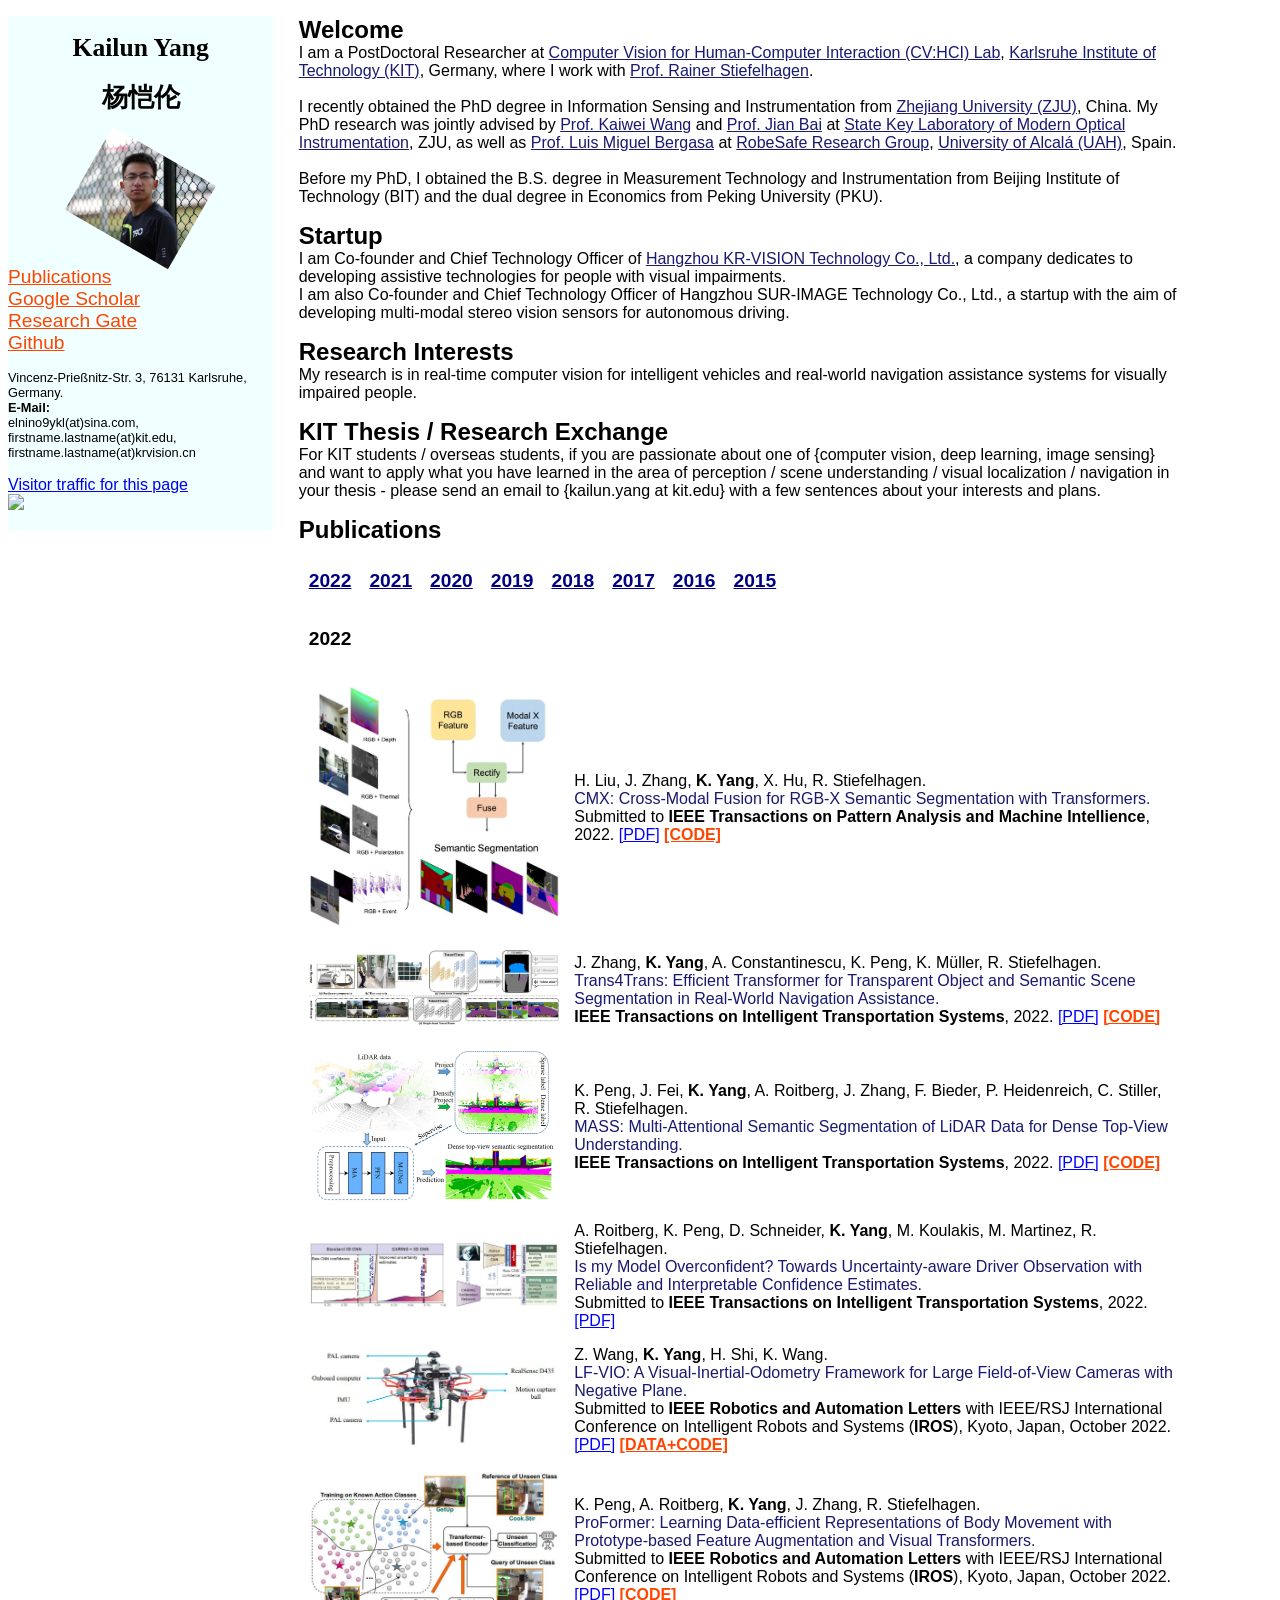
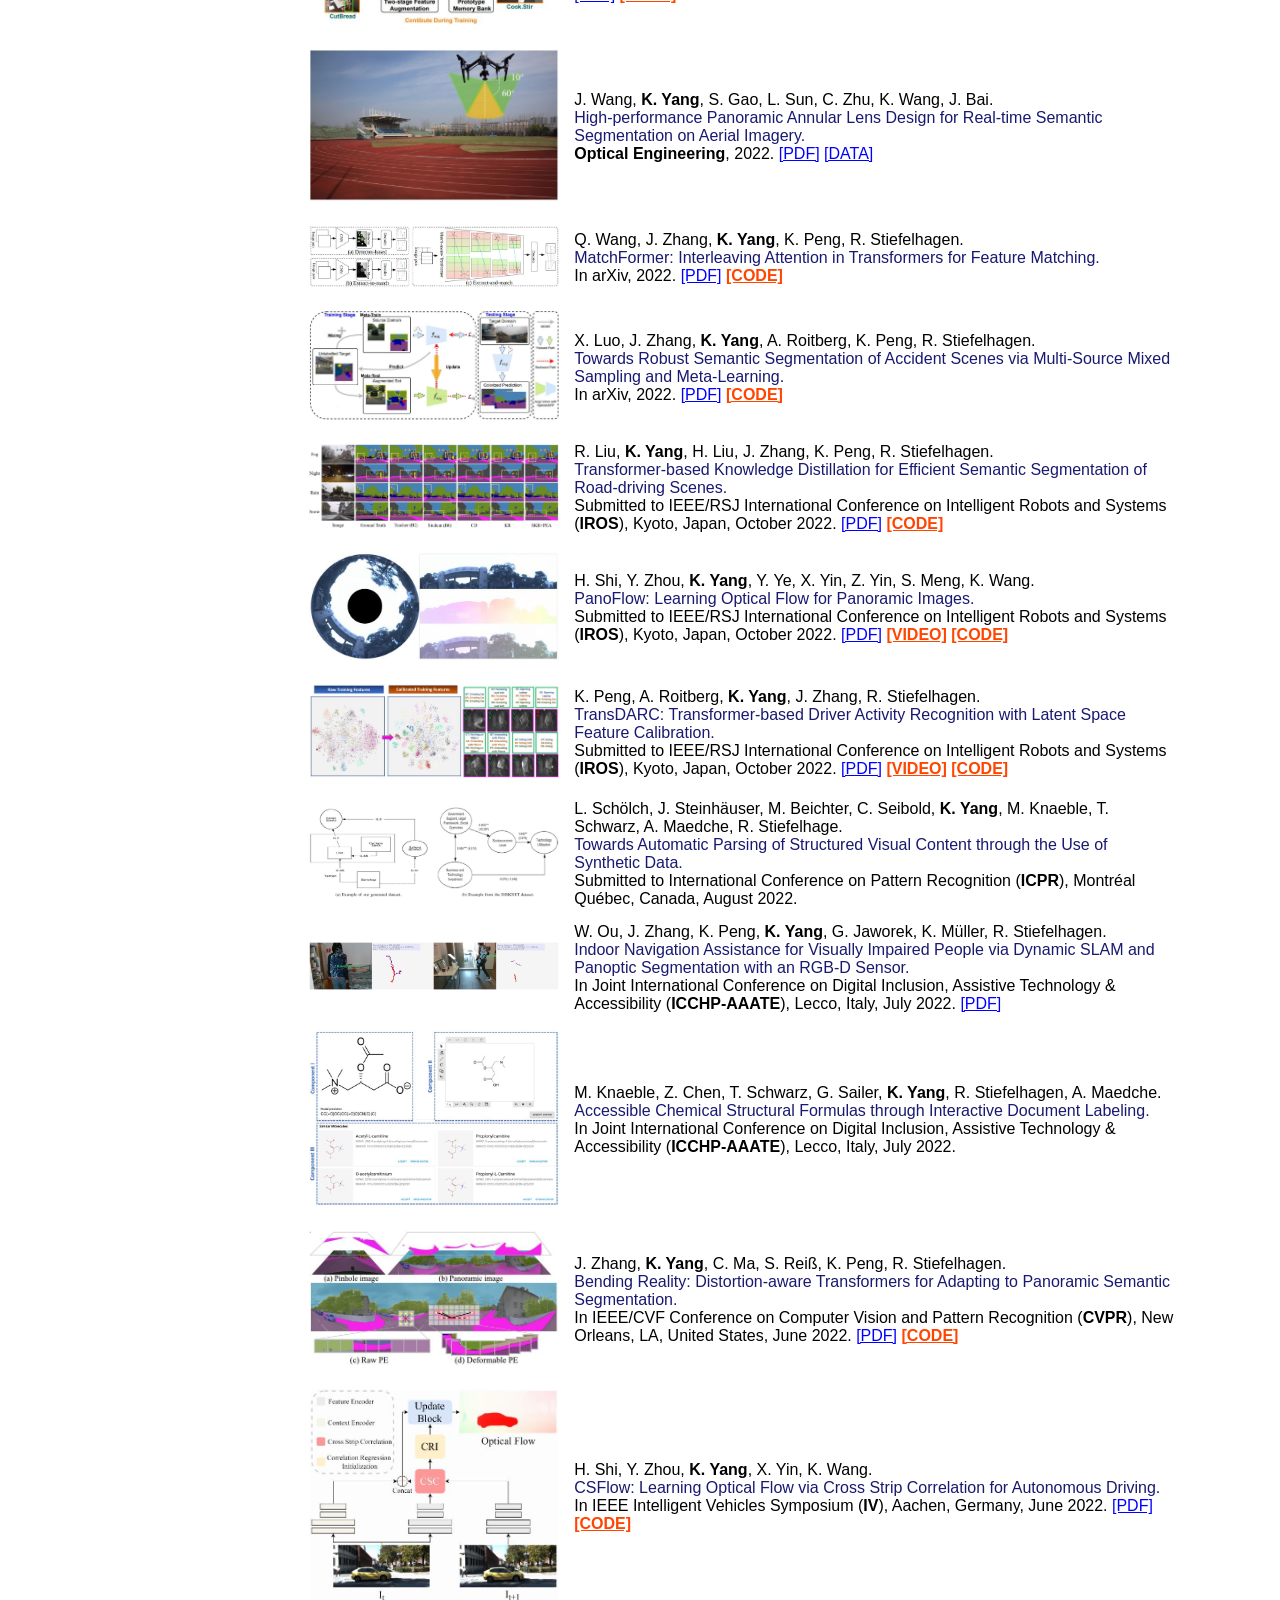
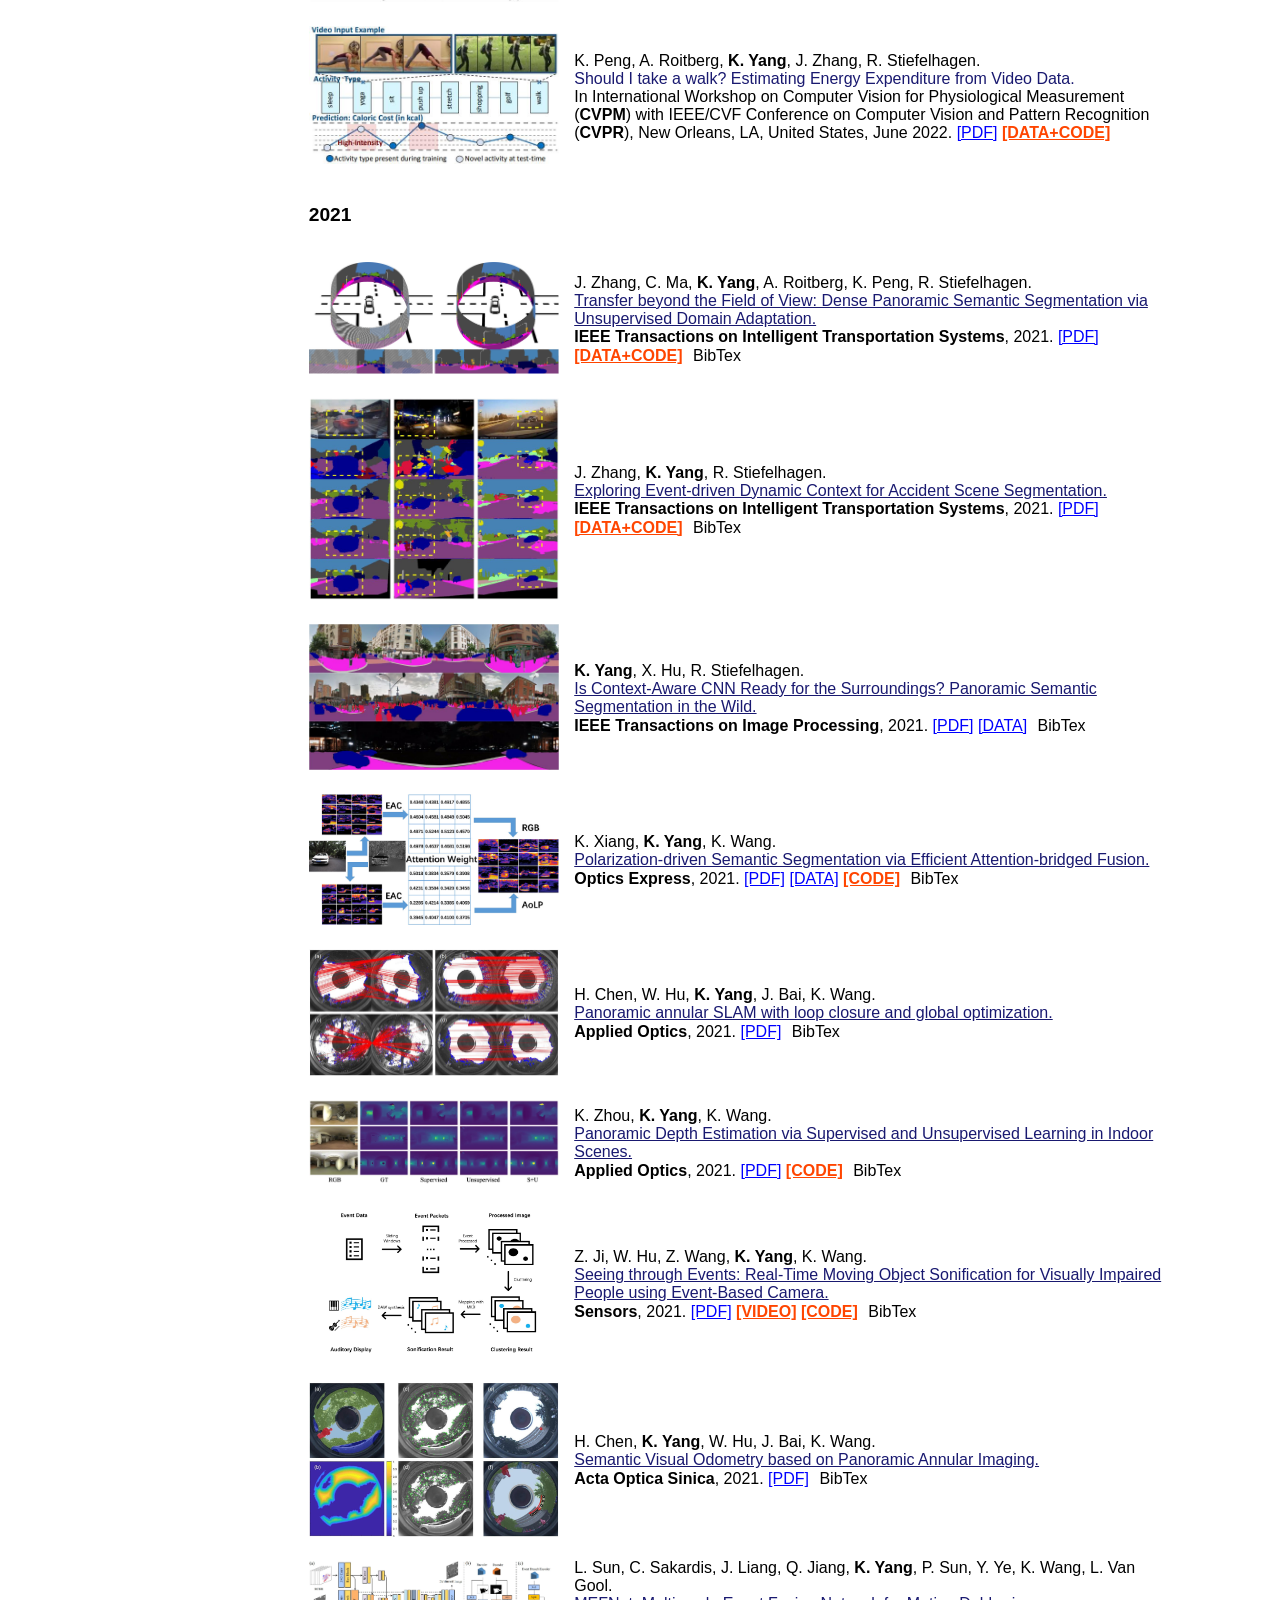
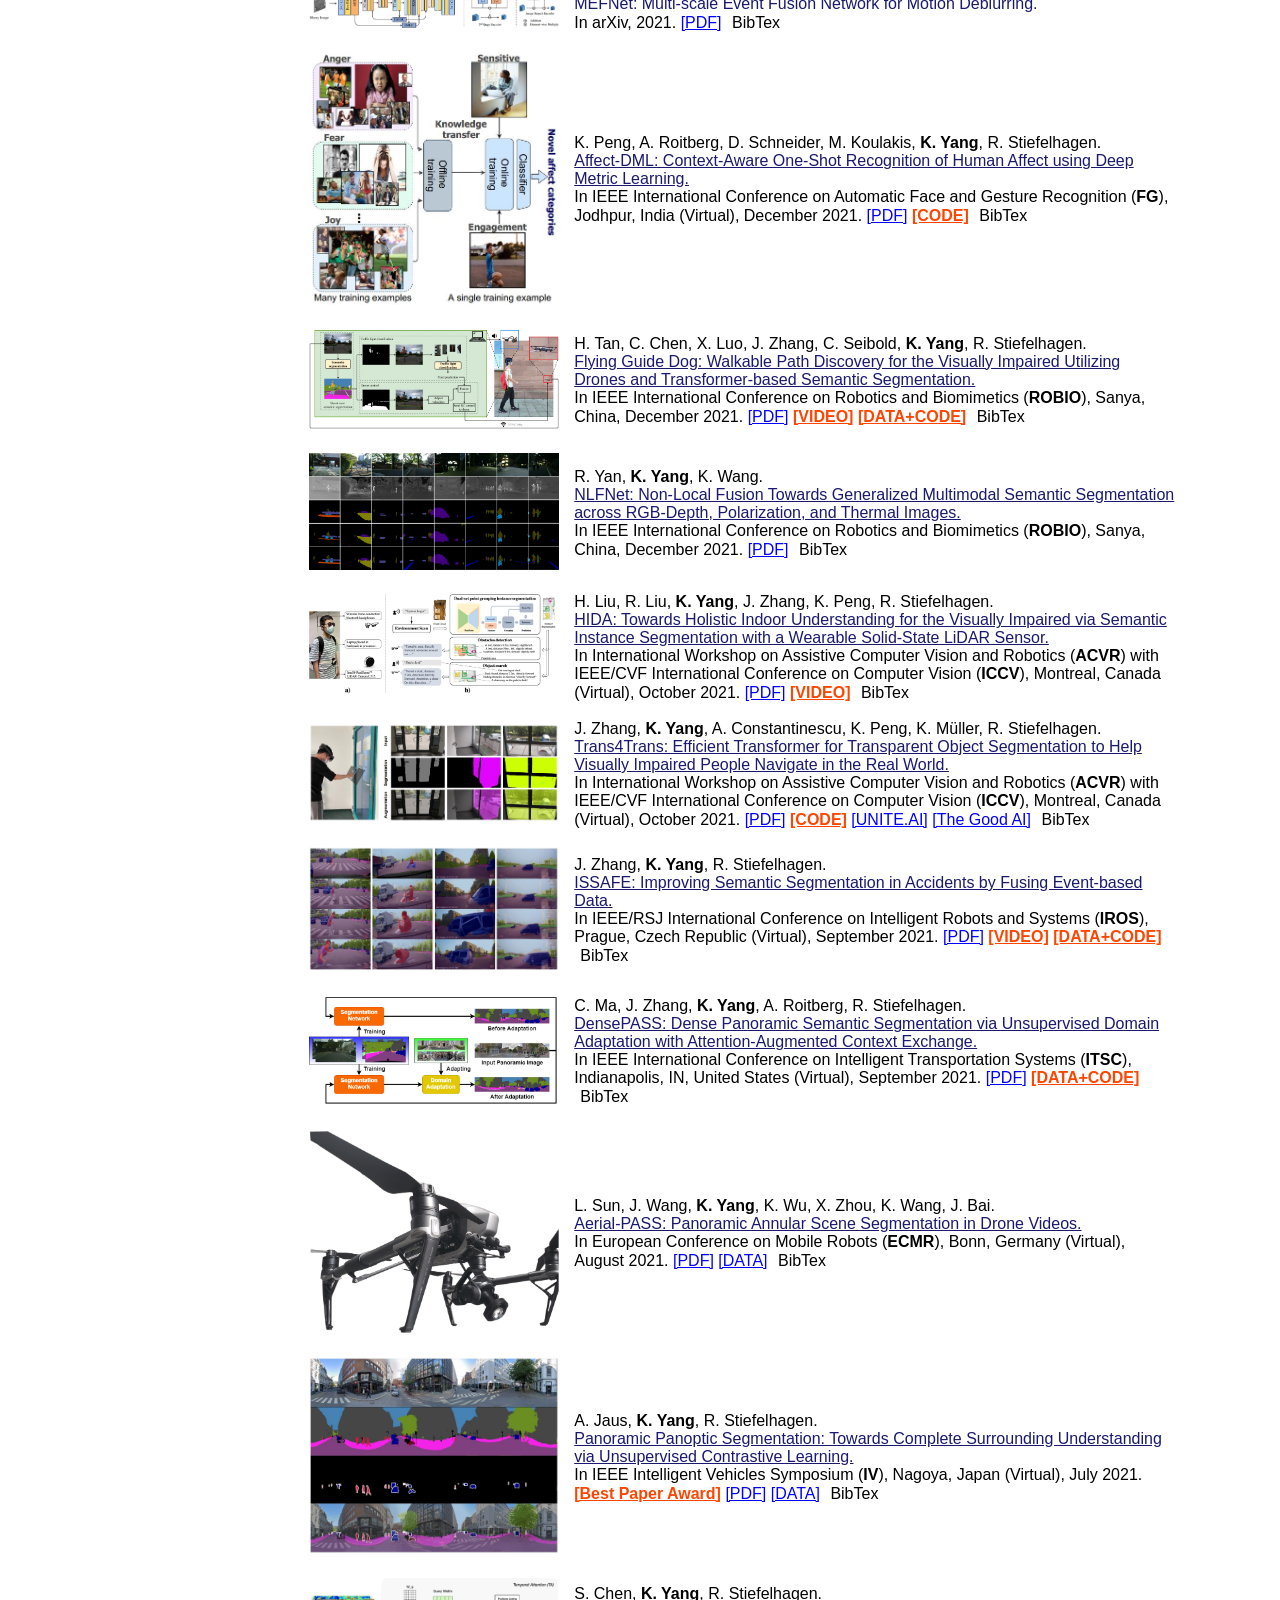
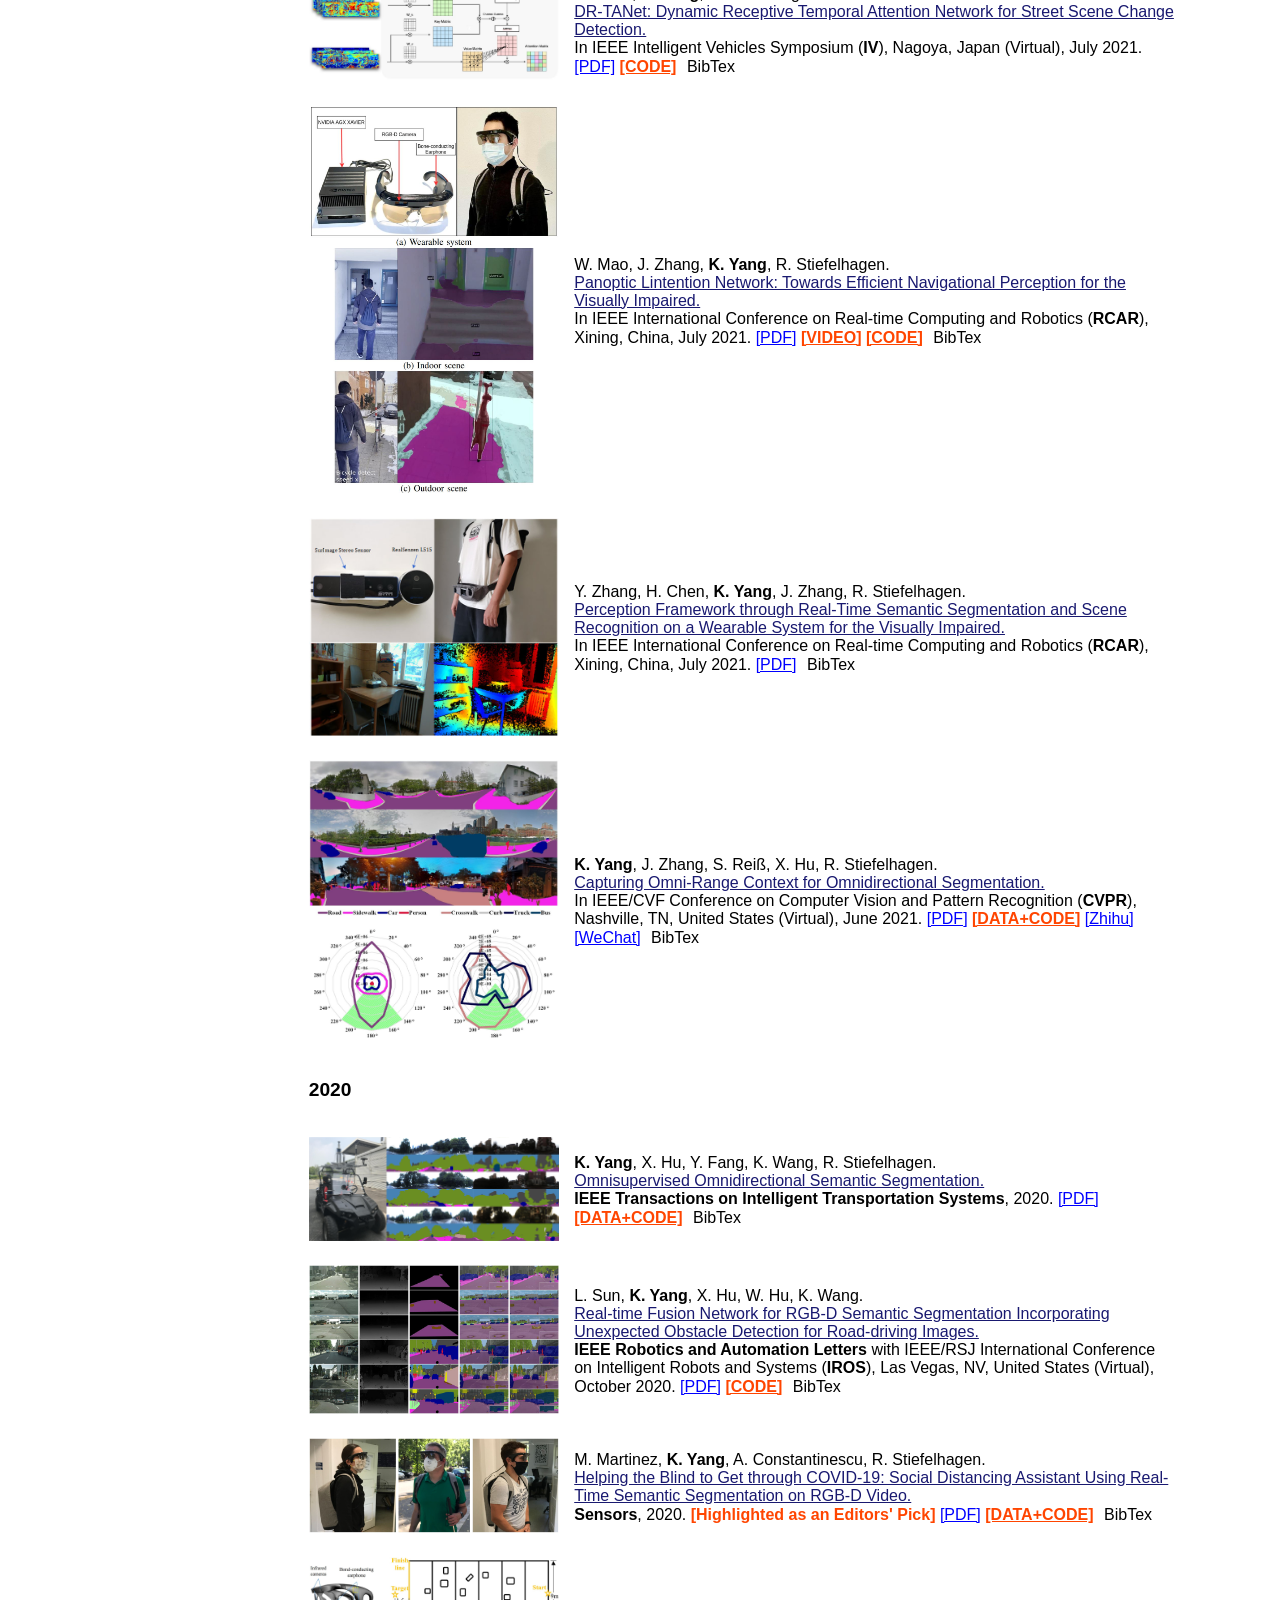
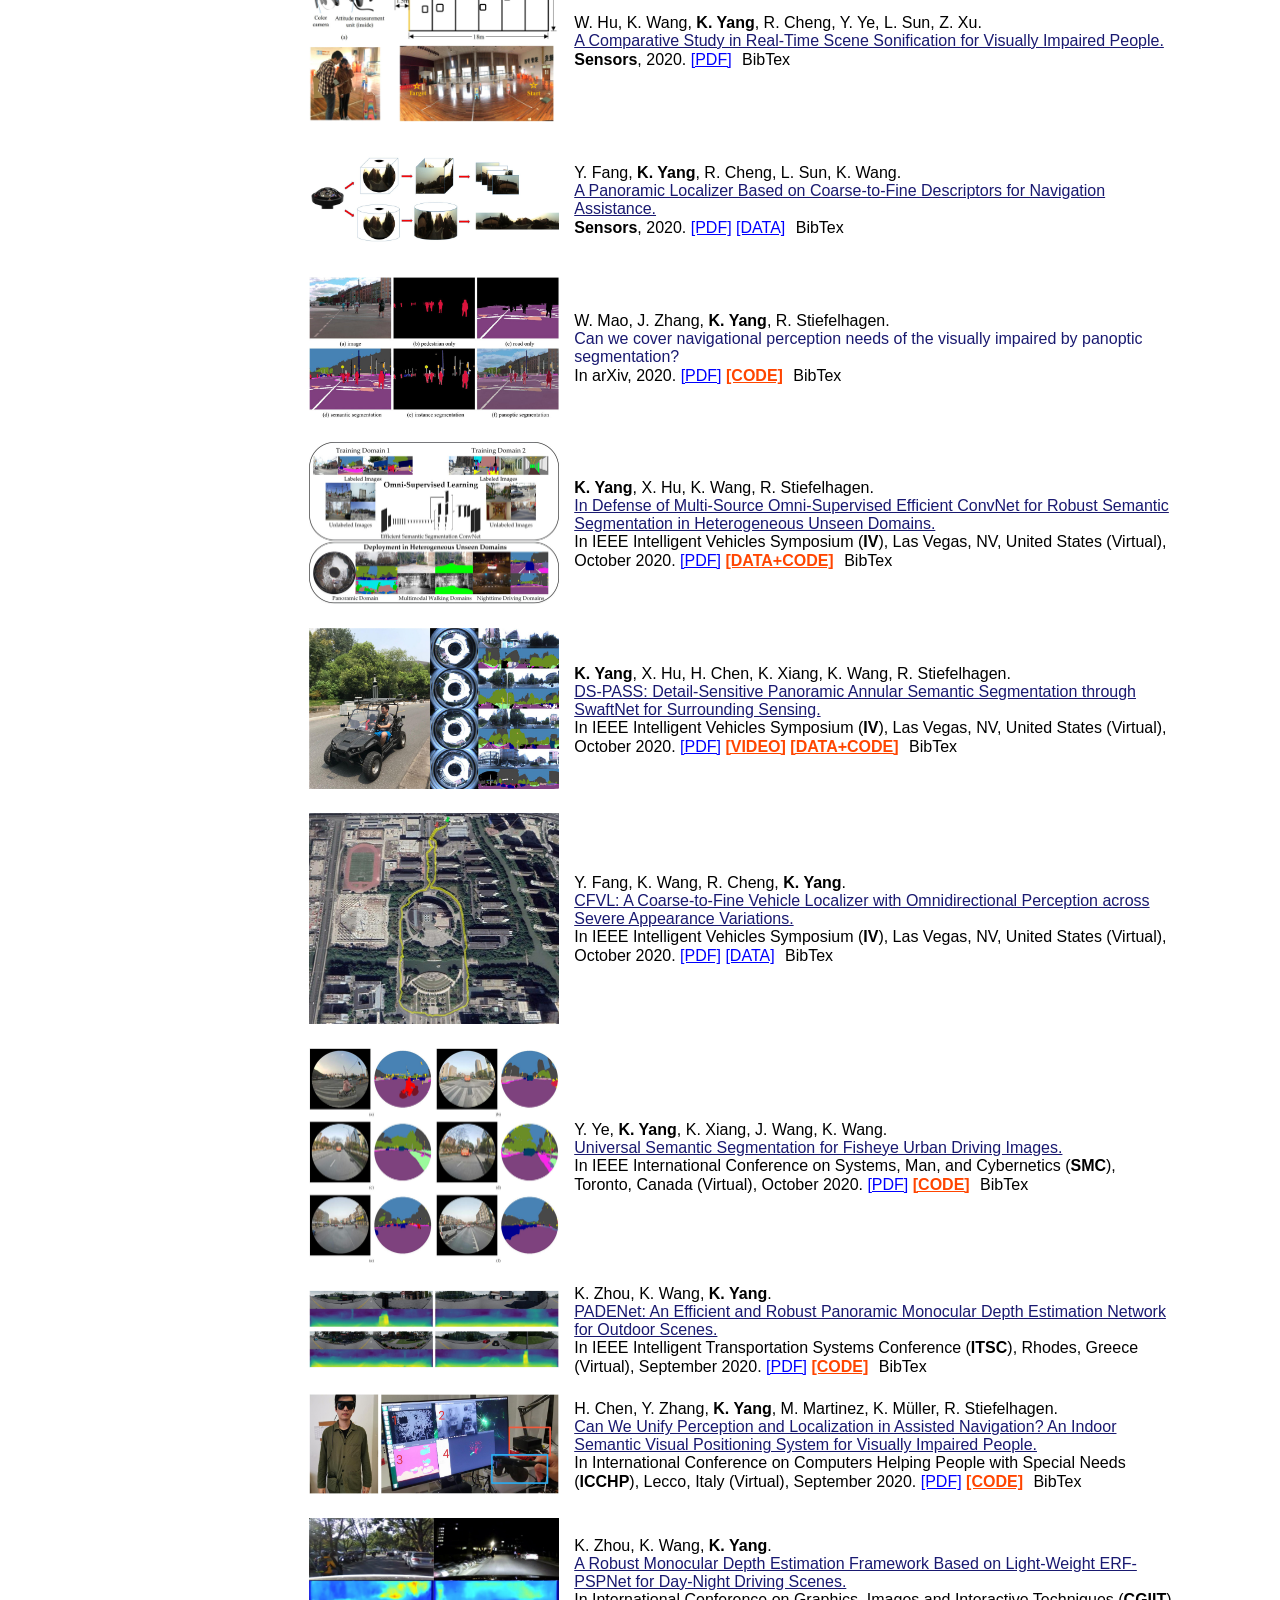
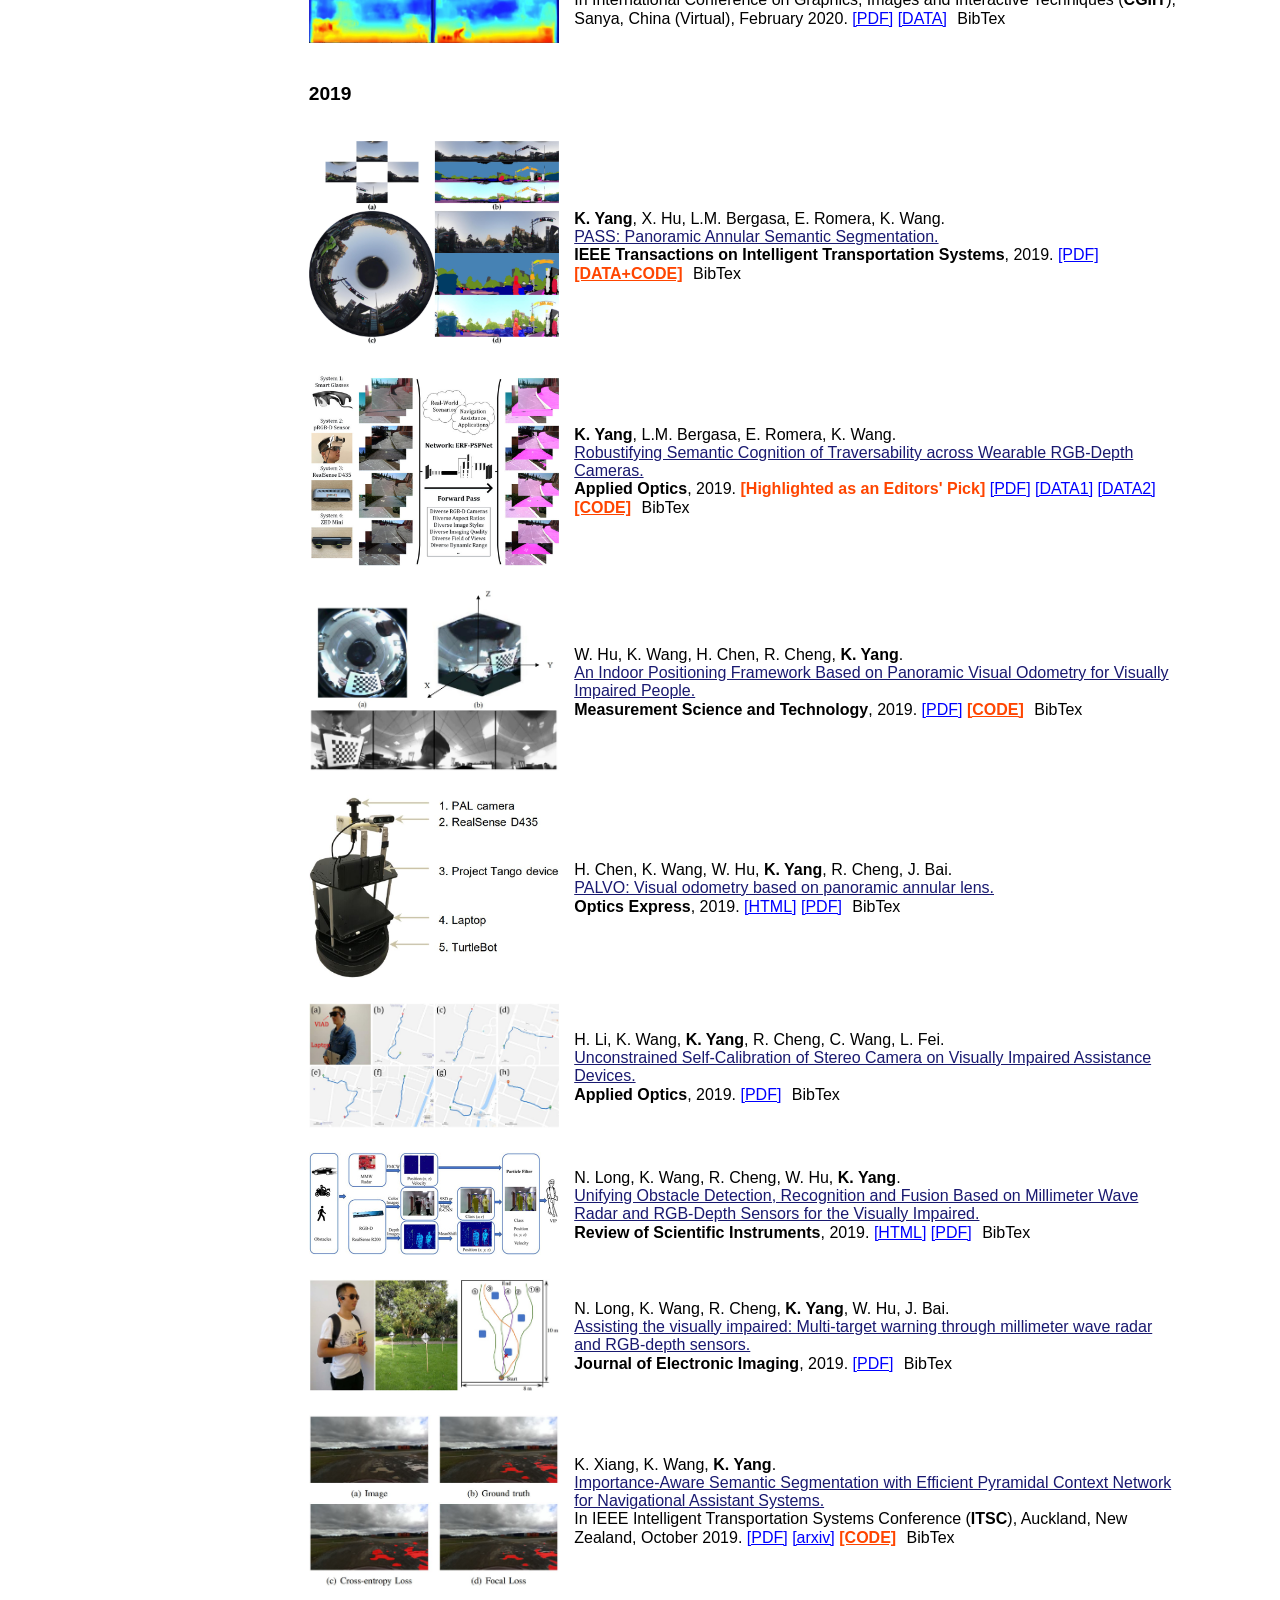
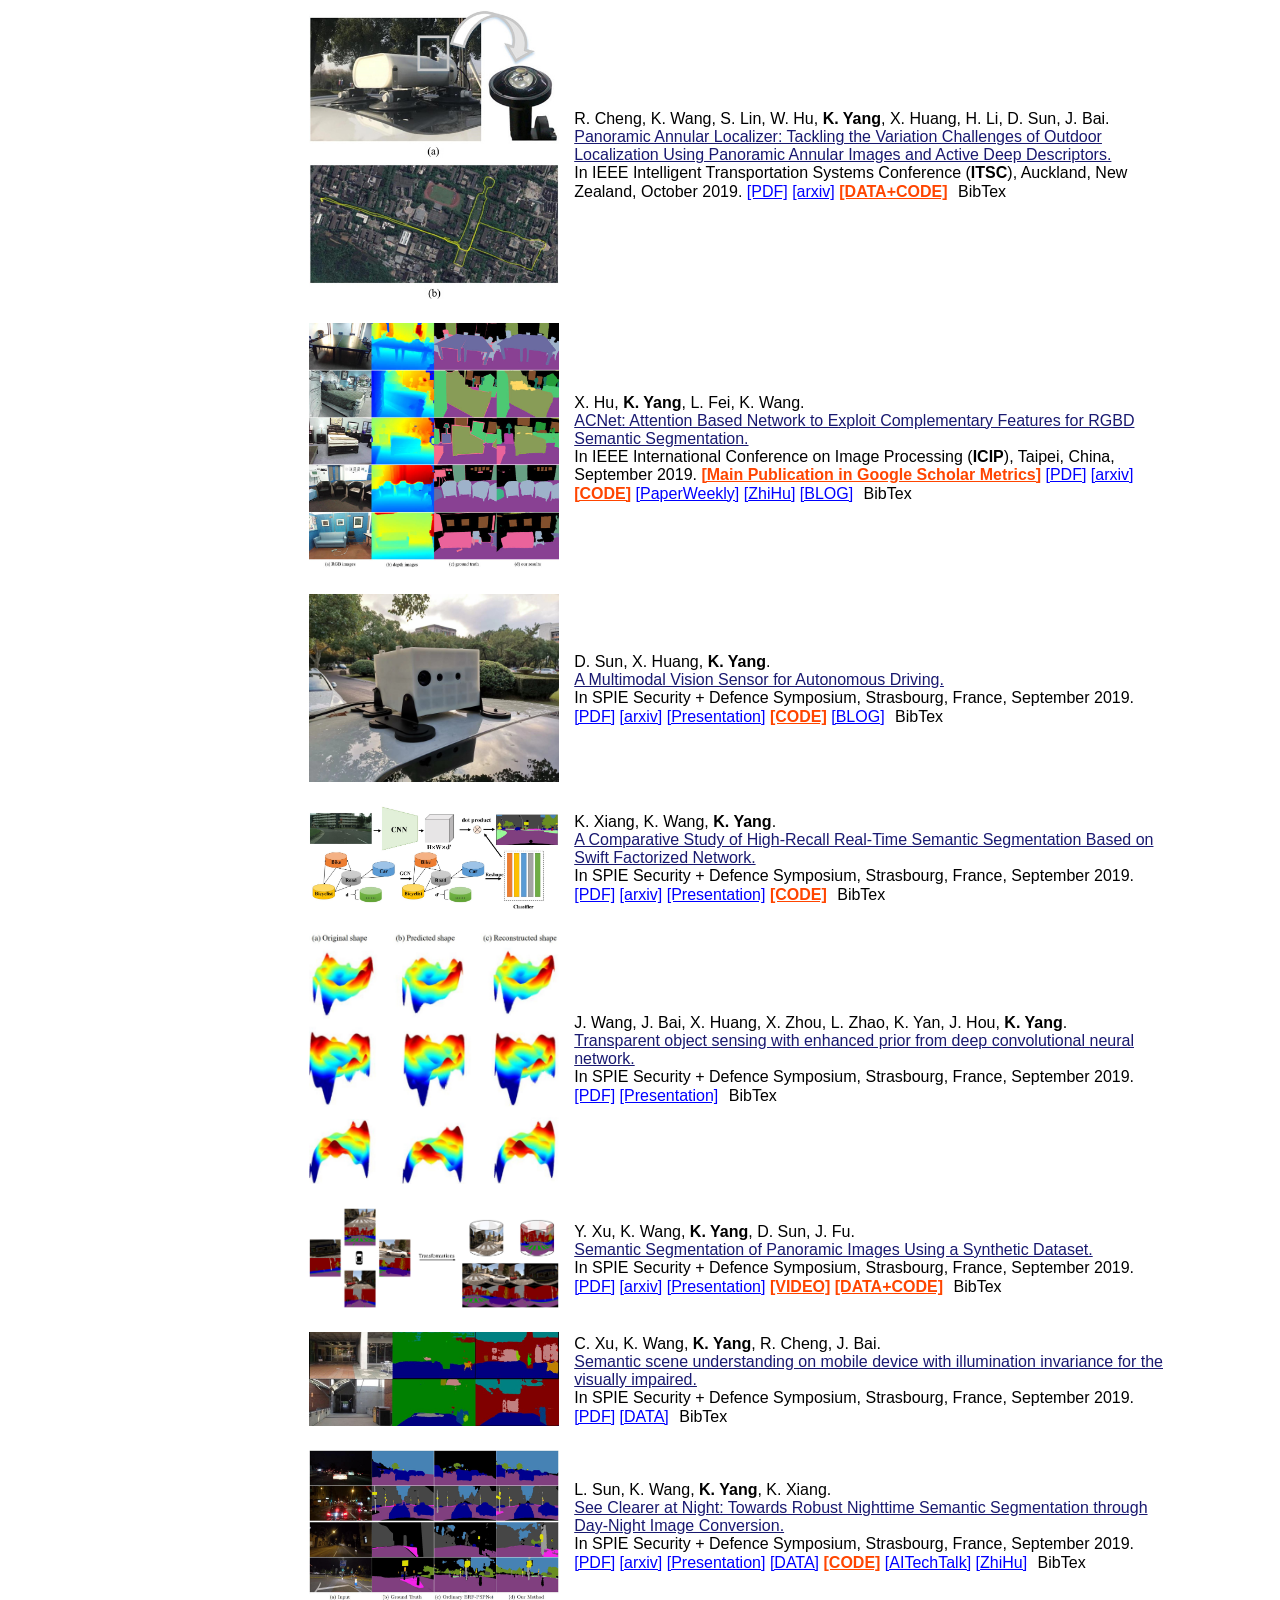
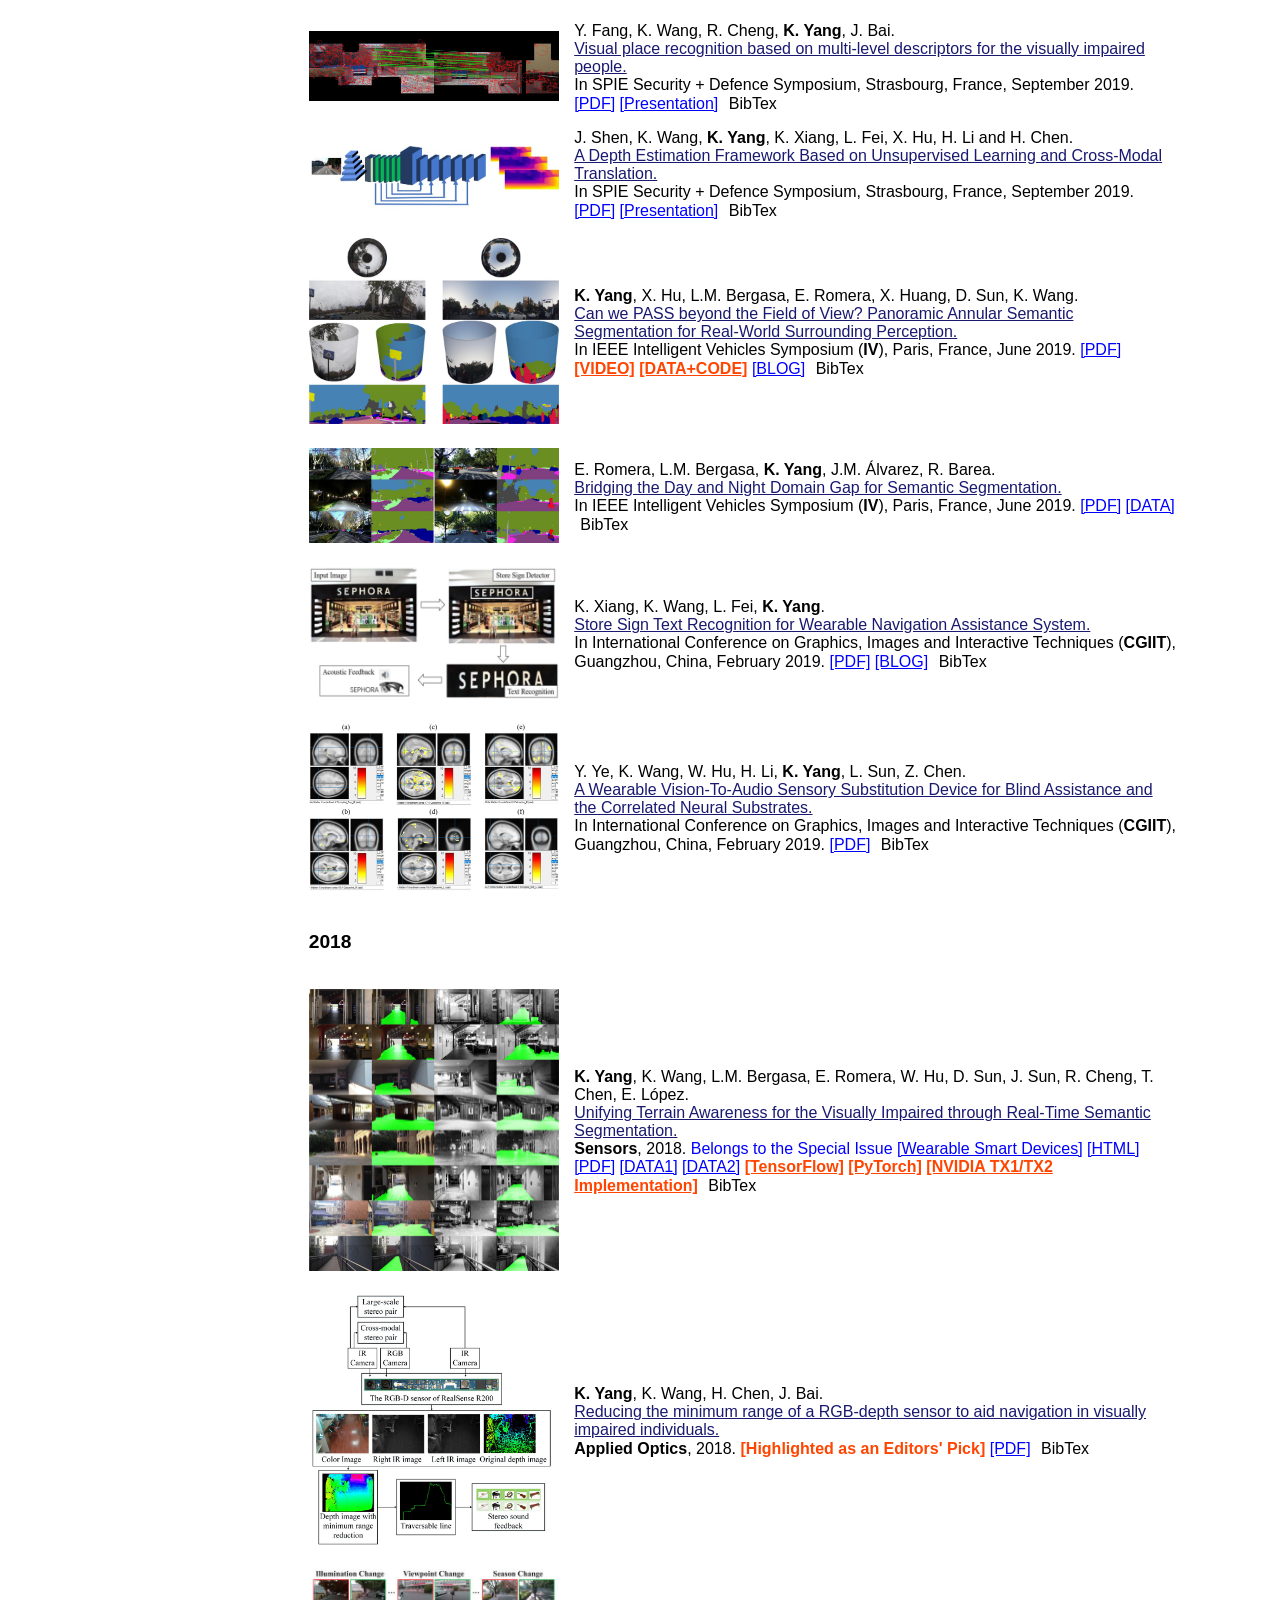
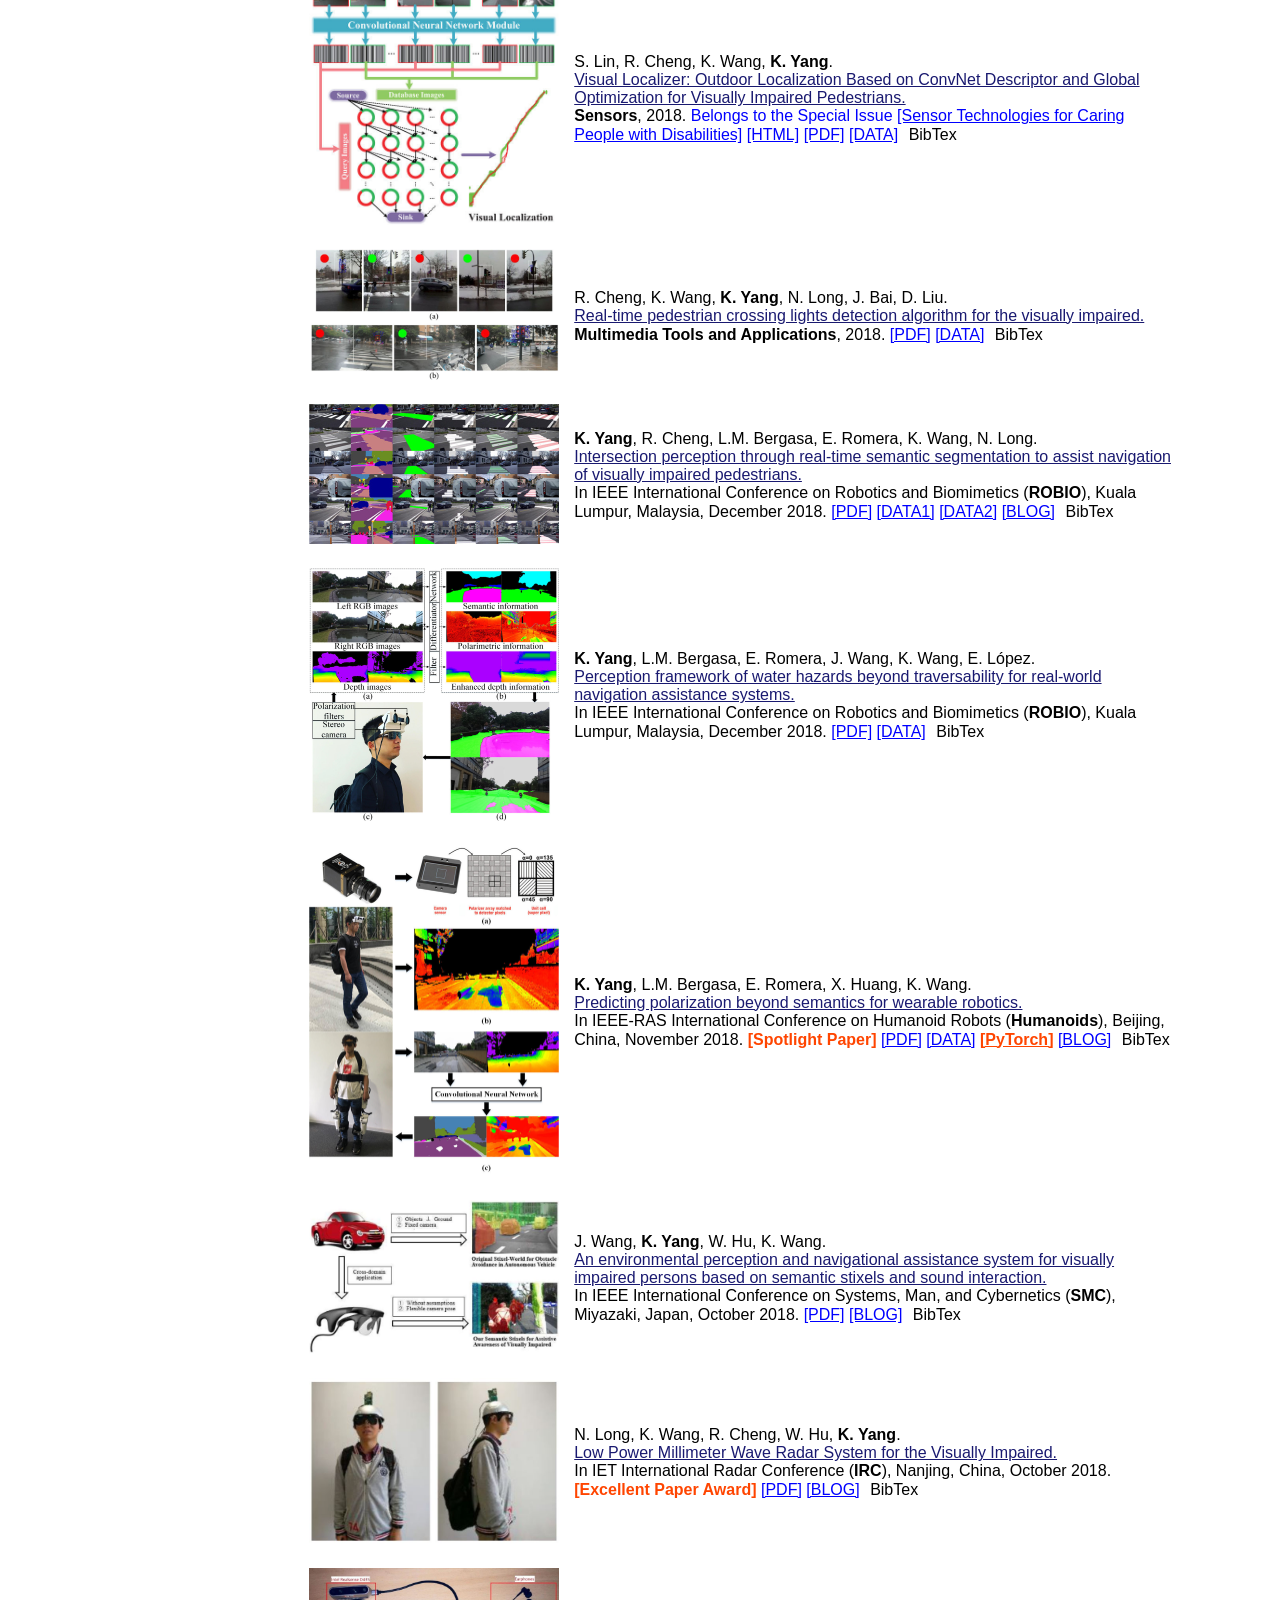
==== commit a4a3faa7: "Update on 13 April 2022" ====
--- a/app/index.html
+++ b/app/index.html
@@ -225,7 +225,7 @@
             <table cellpadding="8">
                 <tr>
                     <td>
-                        <p id="id2021"><a style="font-size:120%;"><b>2021</b></a></p>
+                        <p id="id2021"><a style="font-size:120%;"><b>2022</b></a></p>
                     </td>
                 </tr>
             </table>
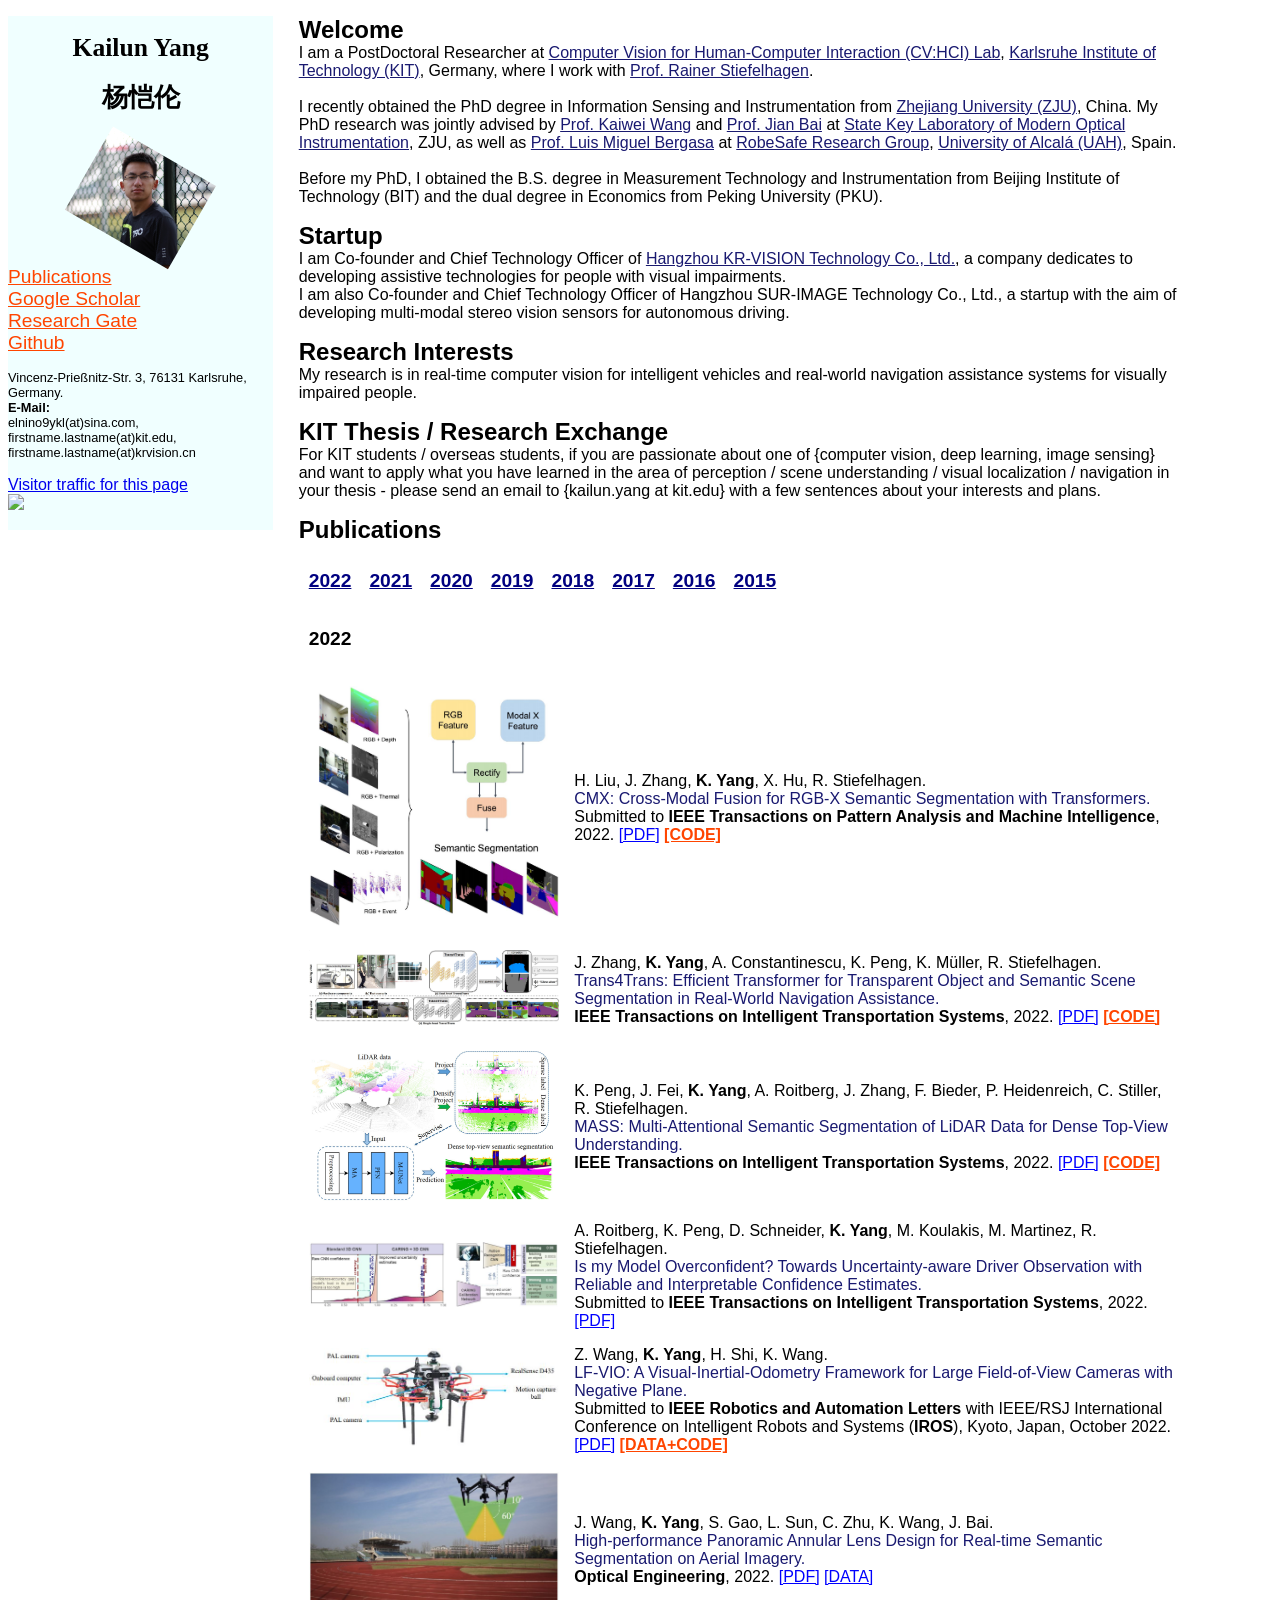
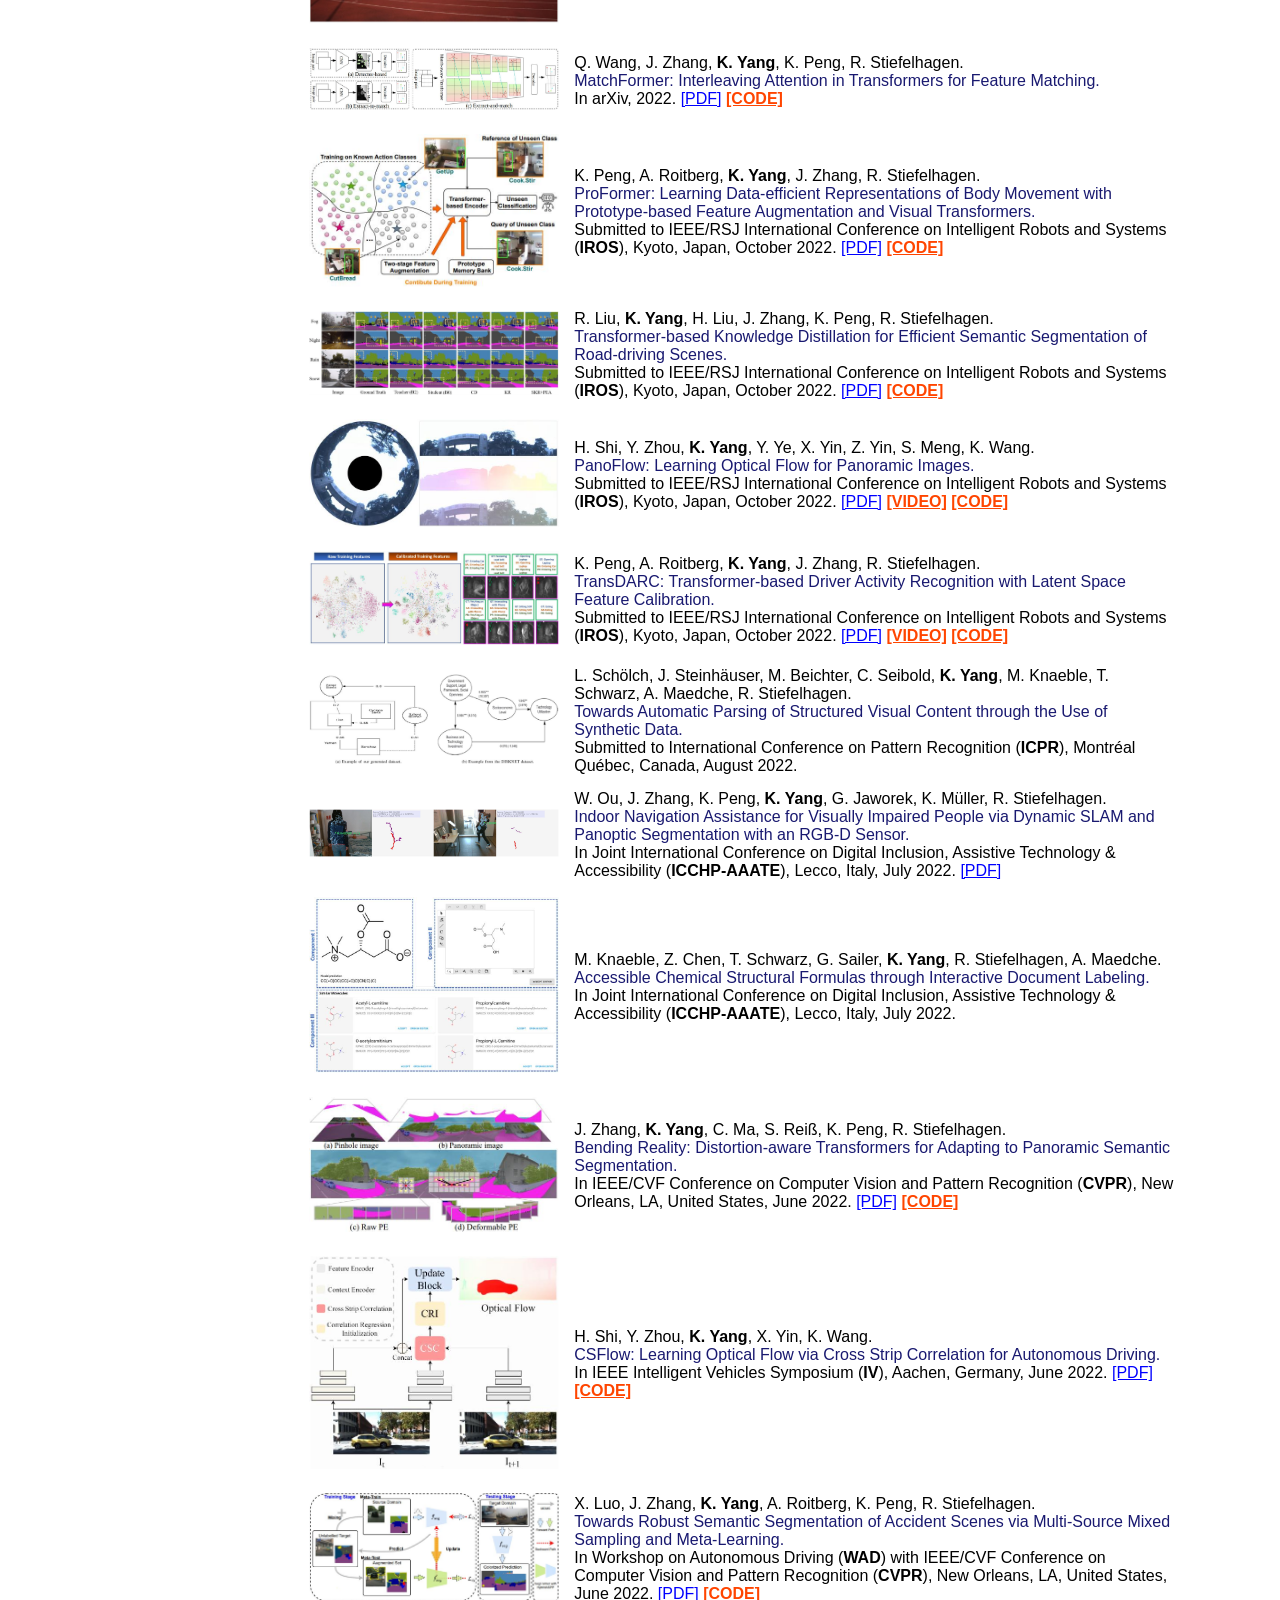
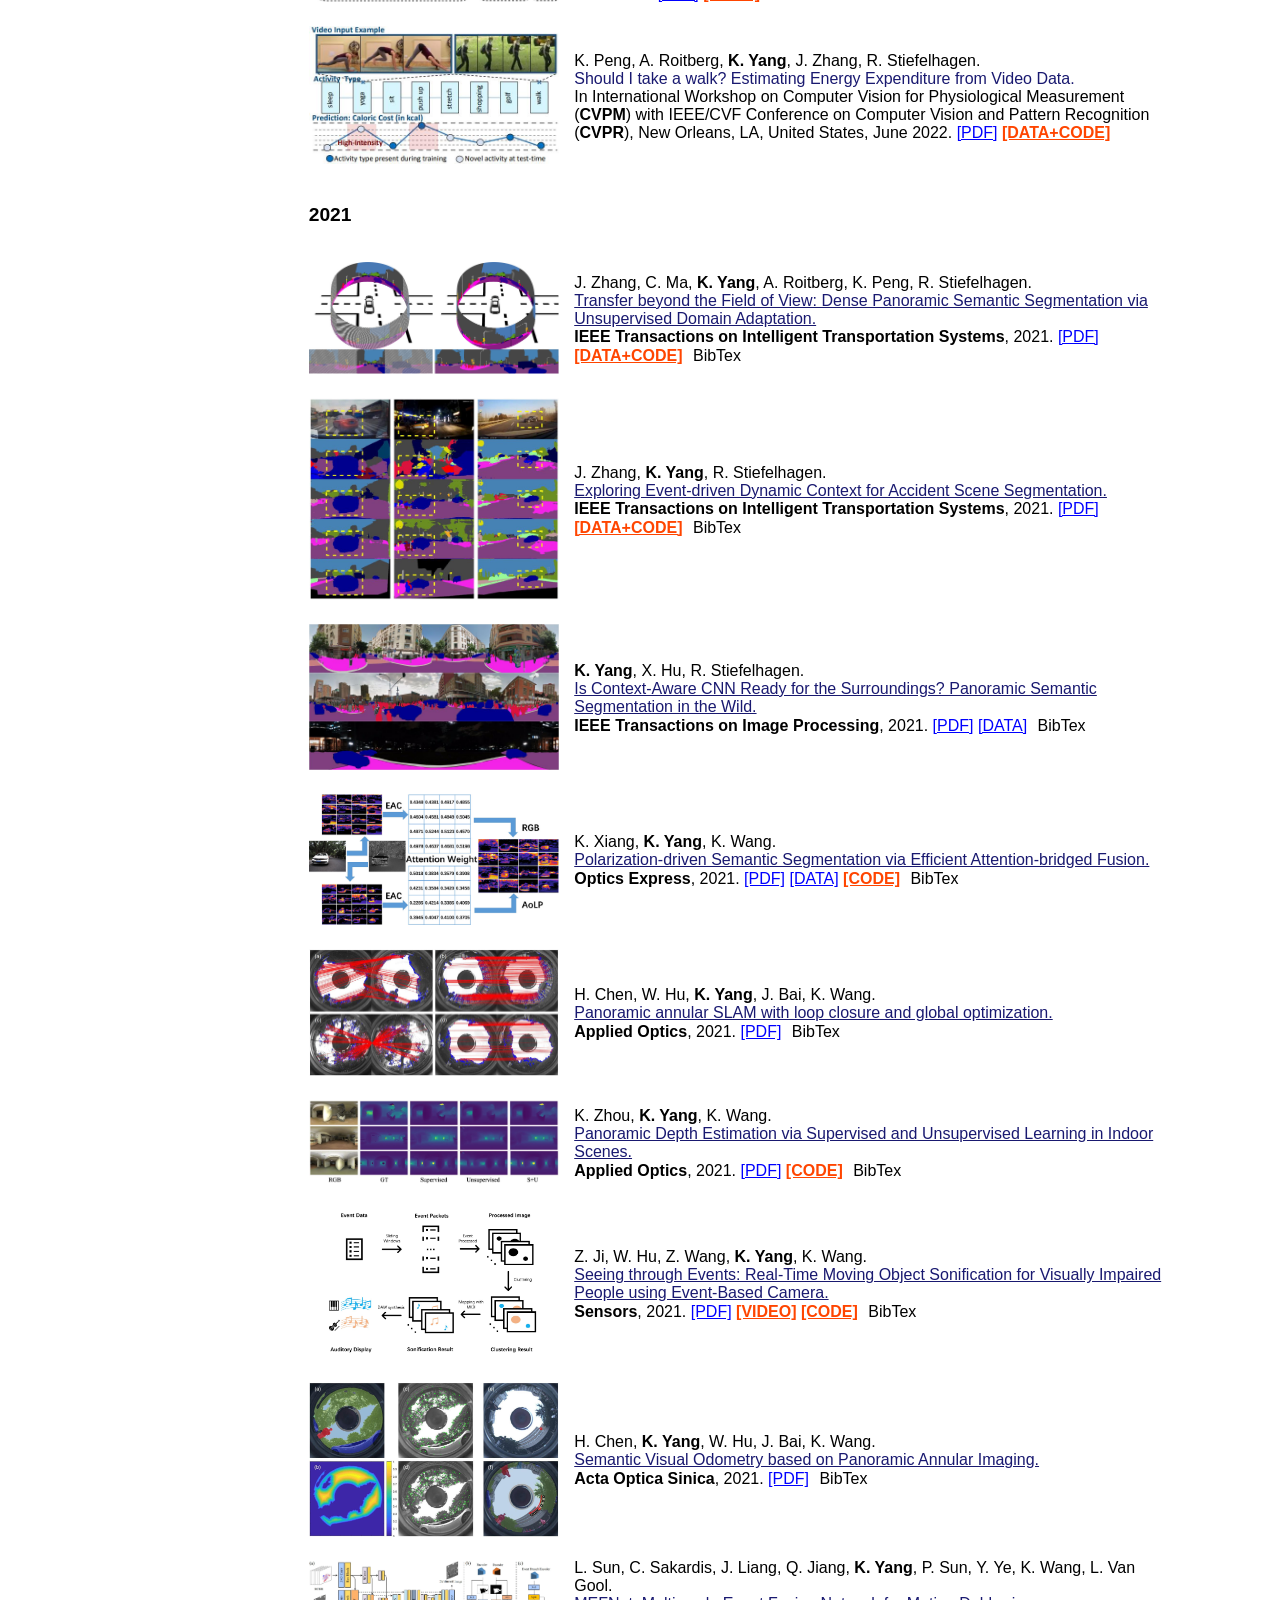
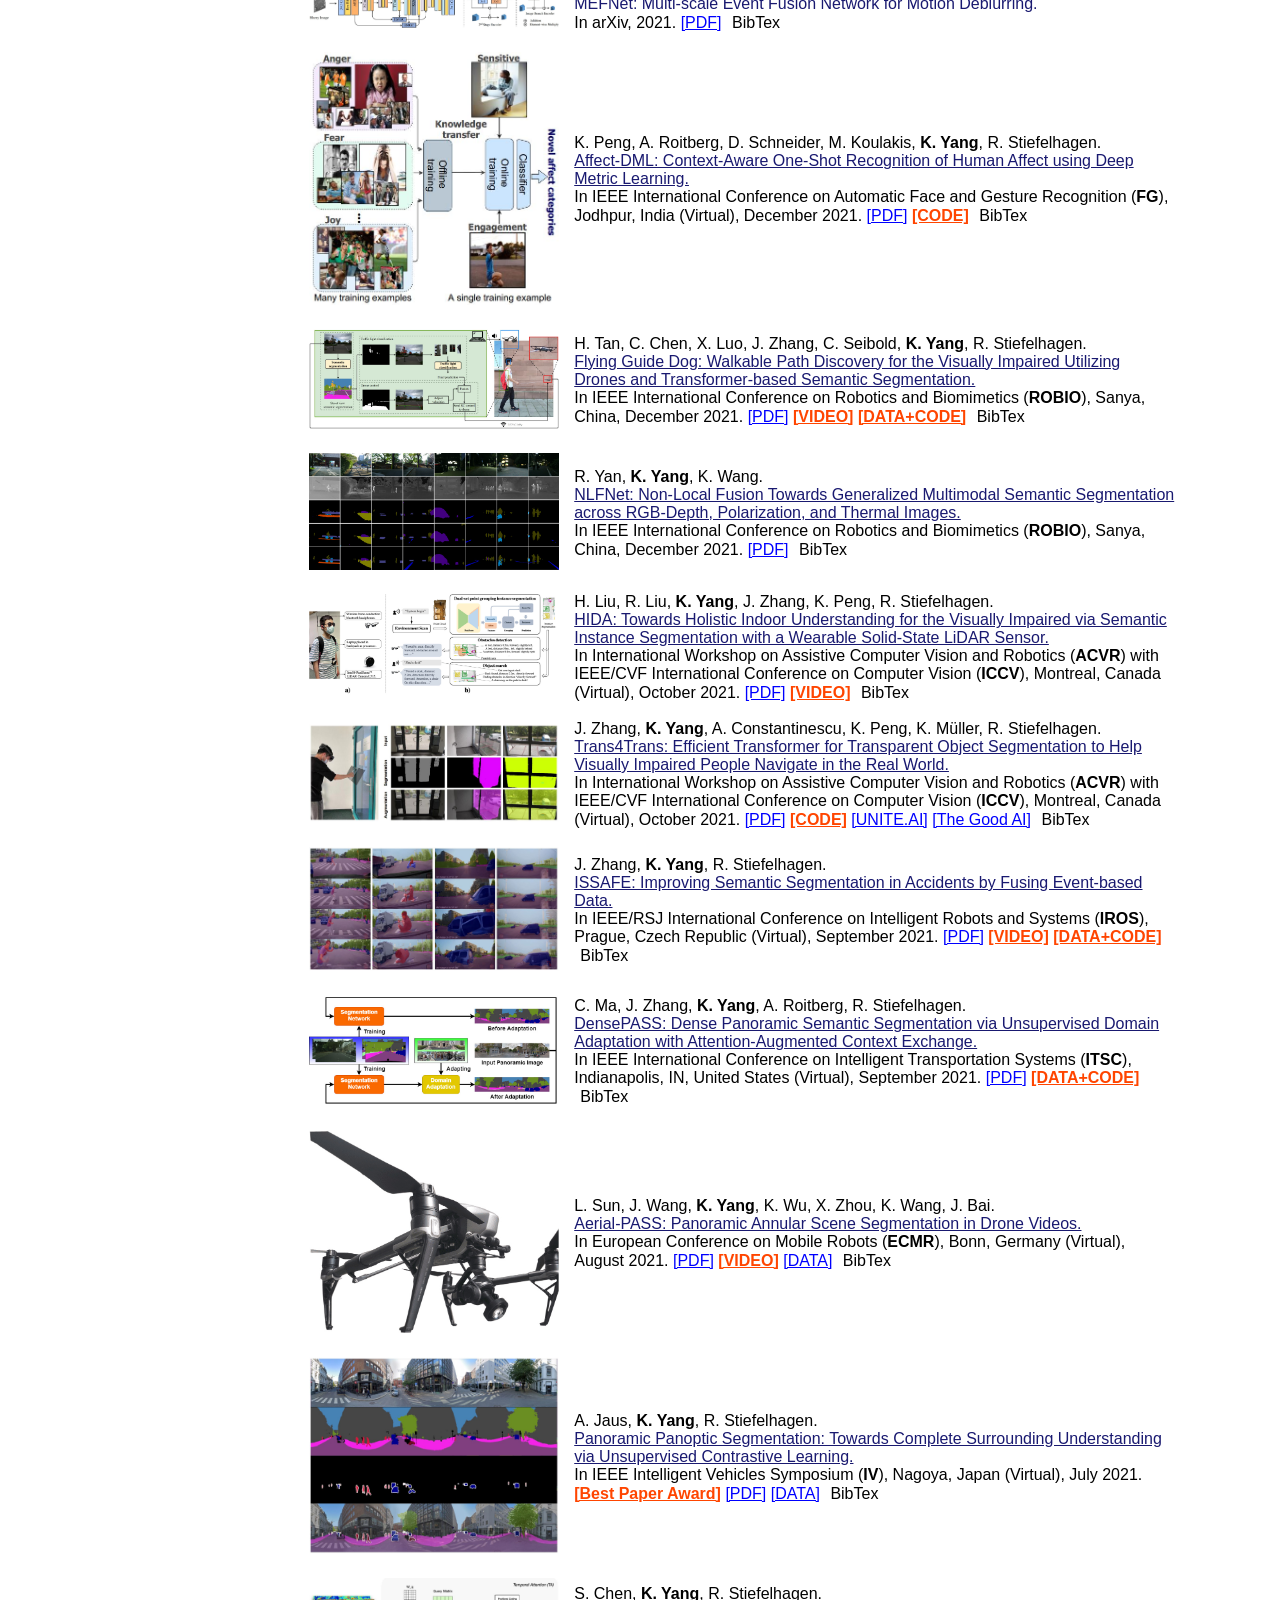
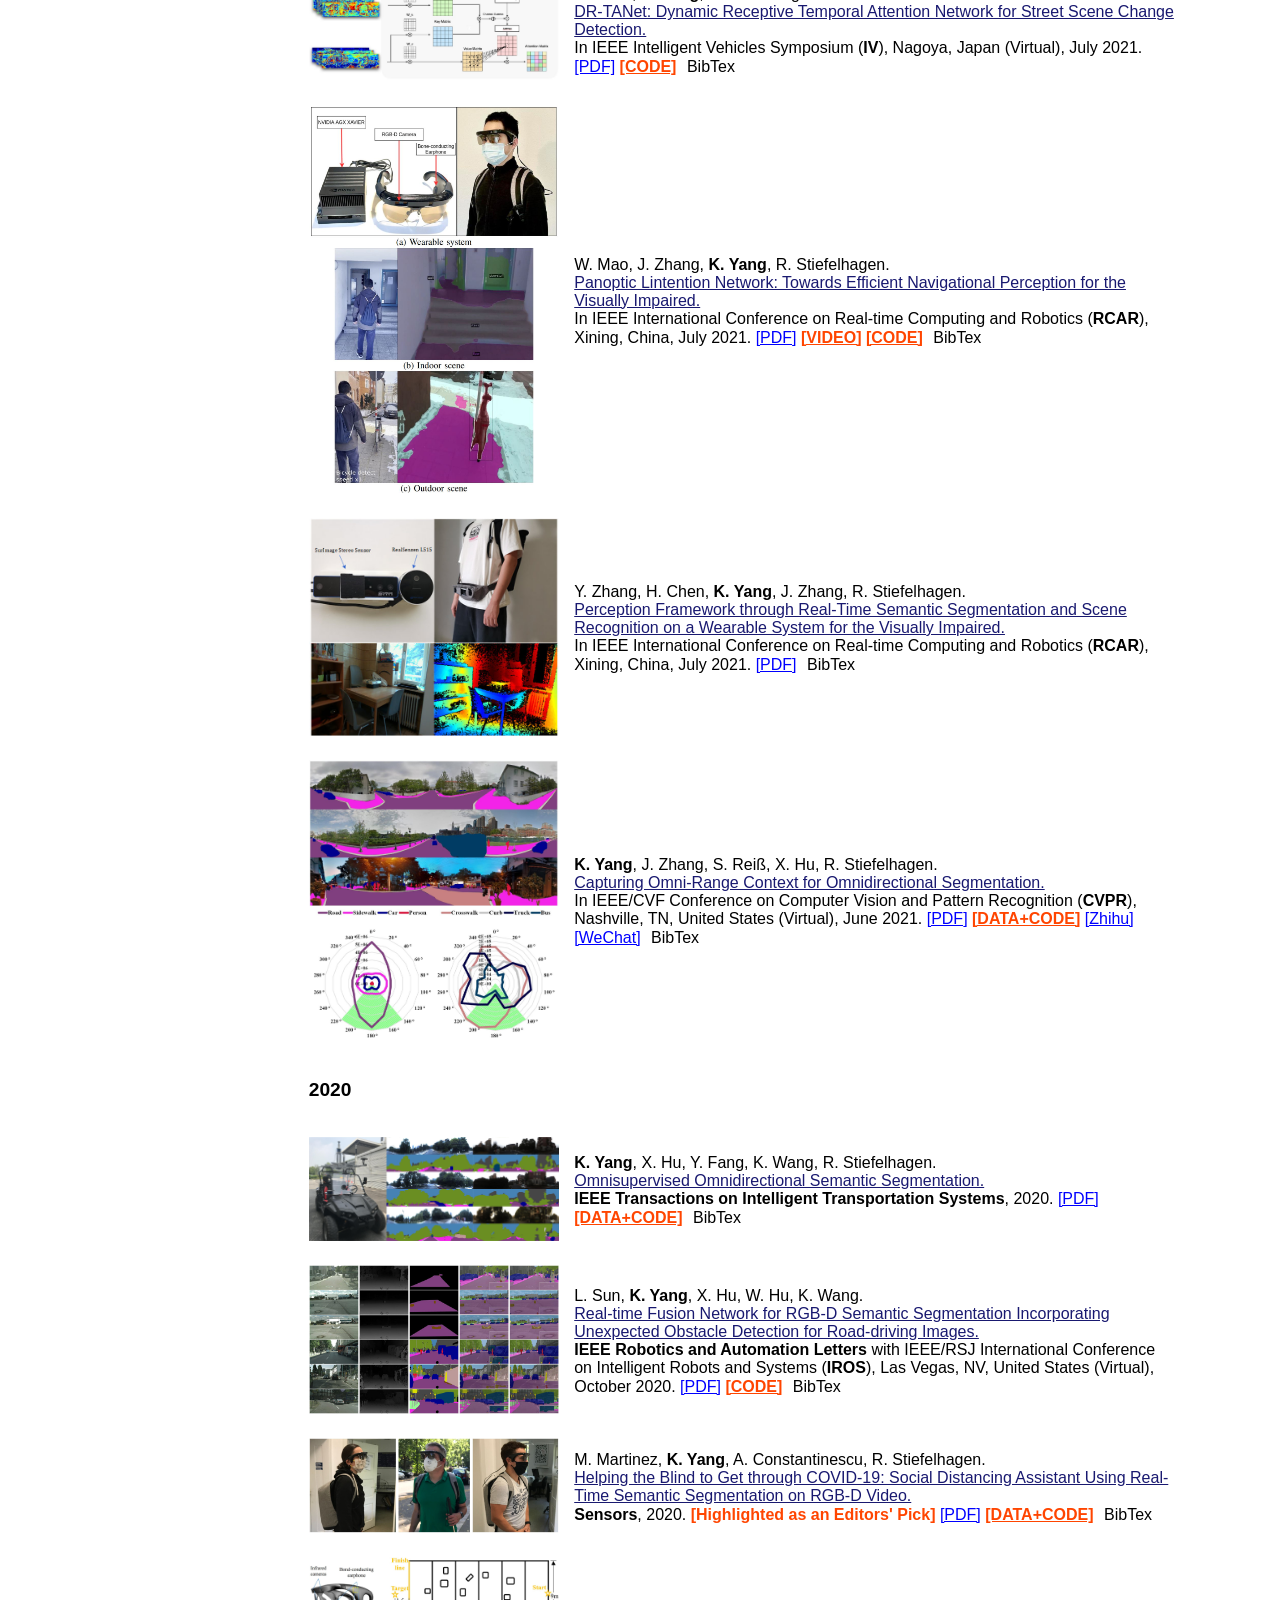
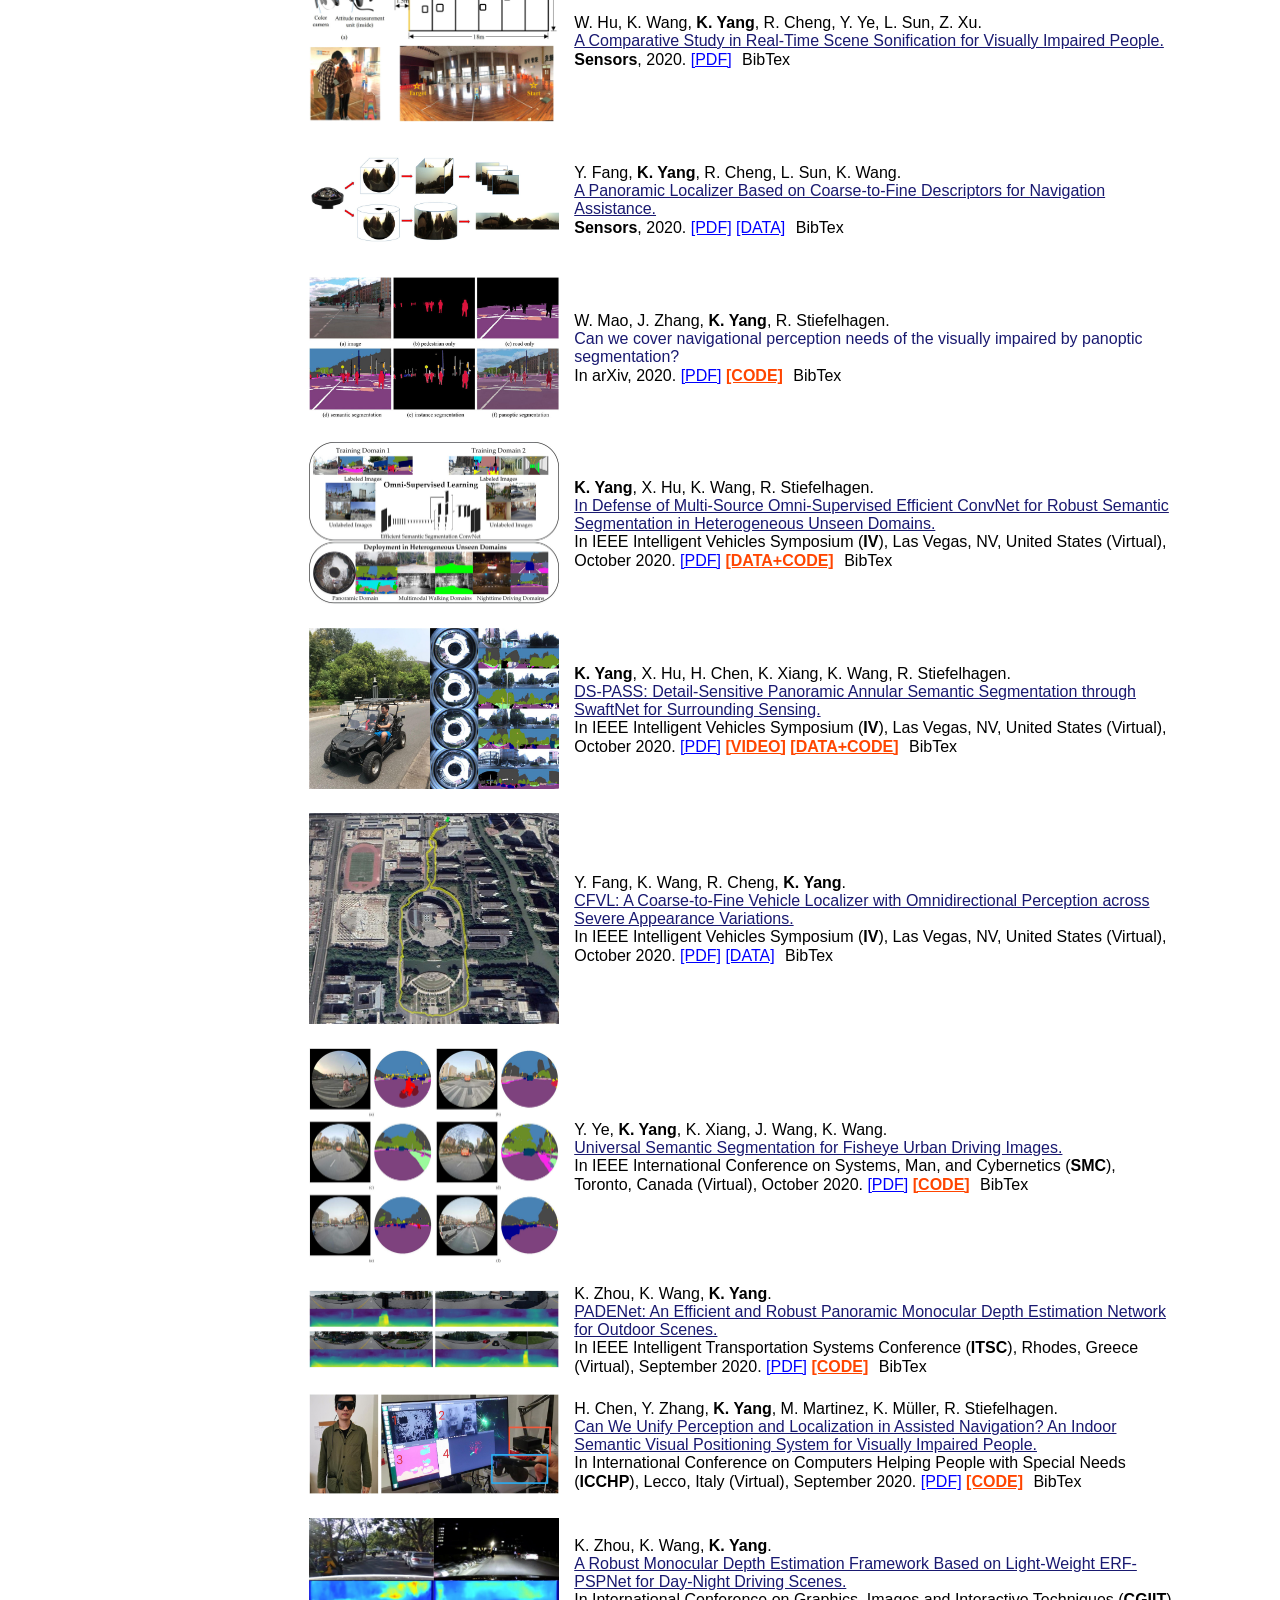
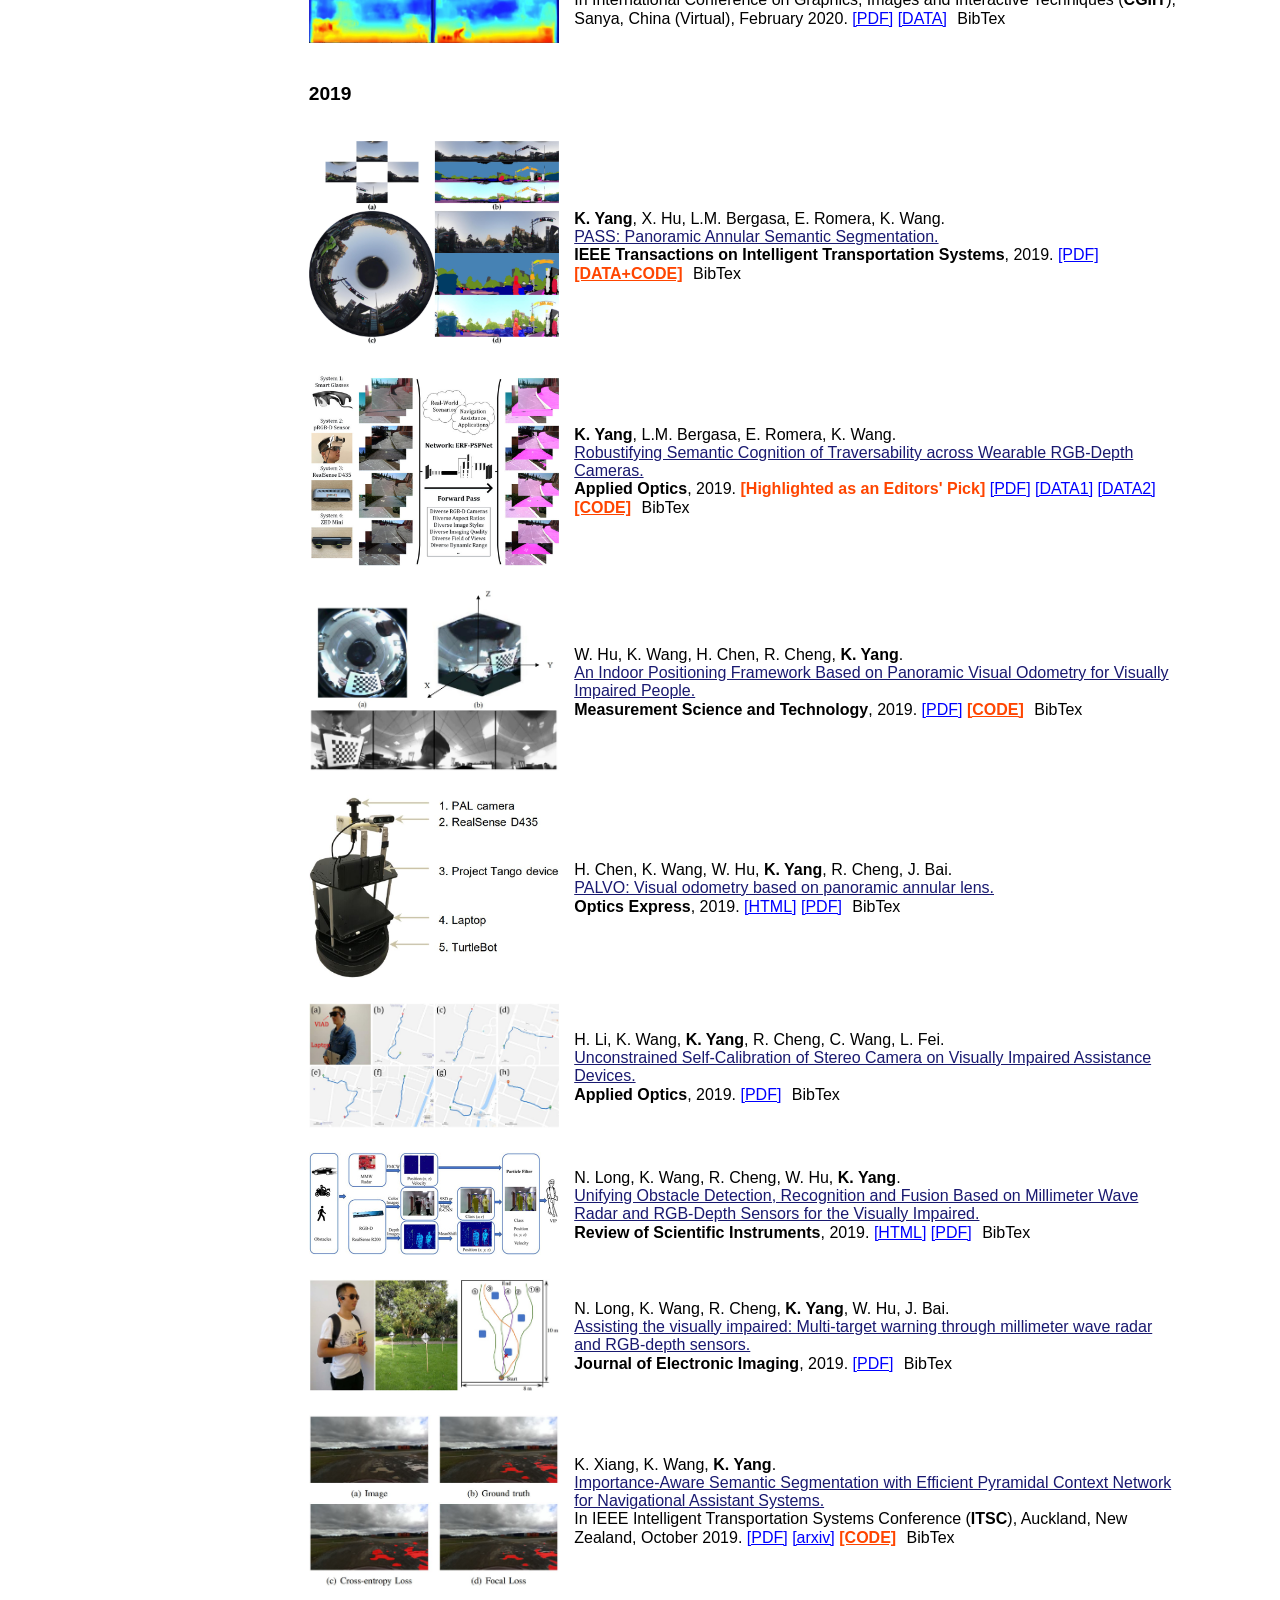
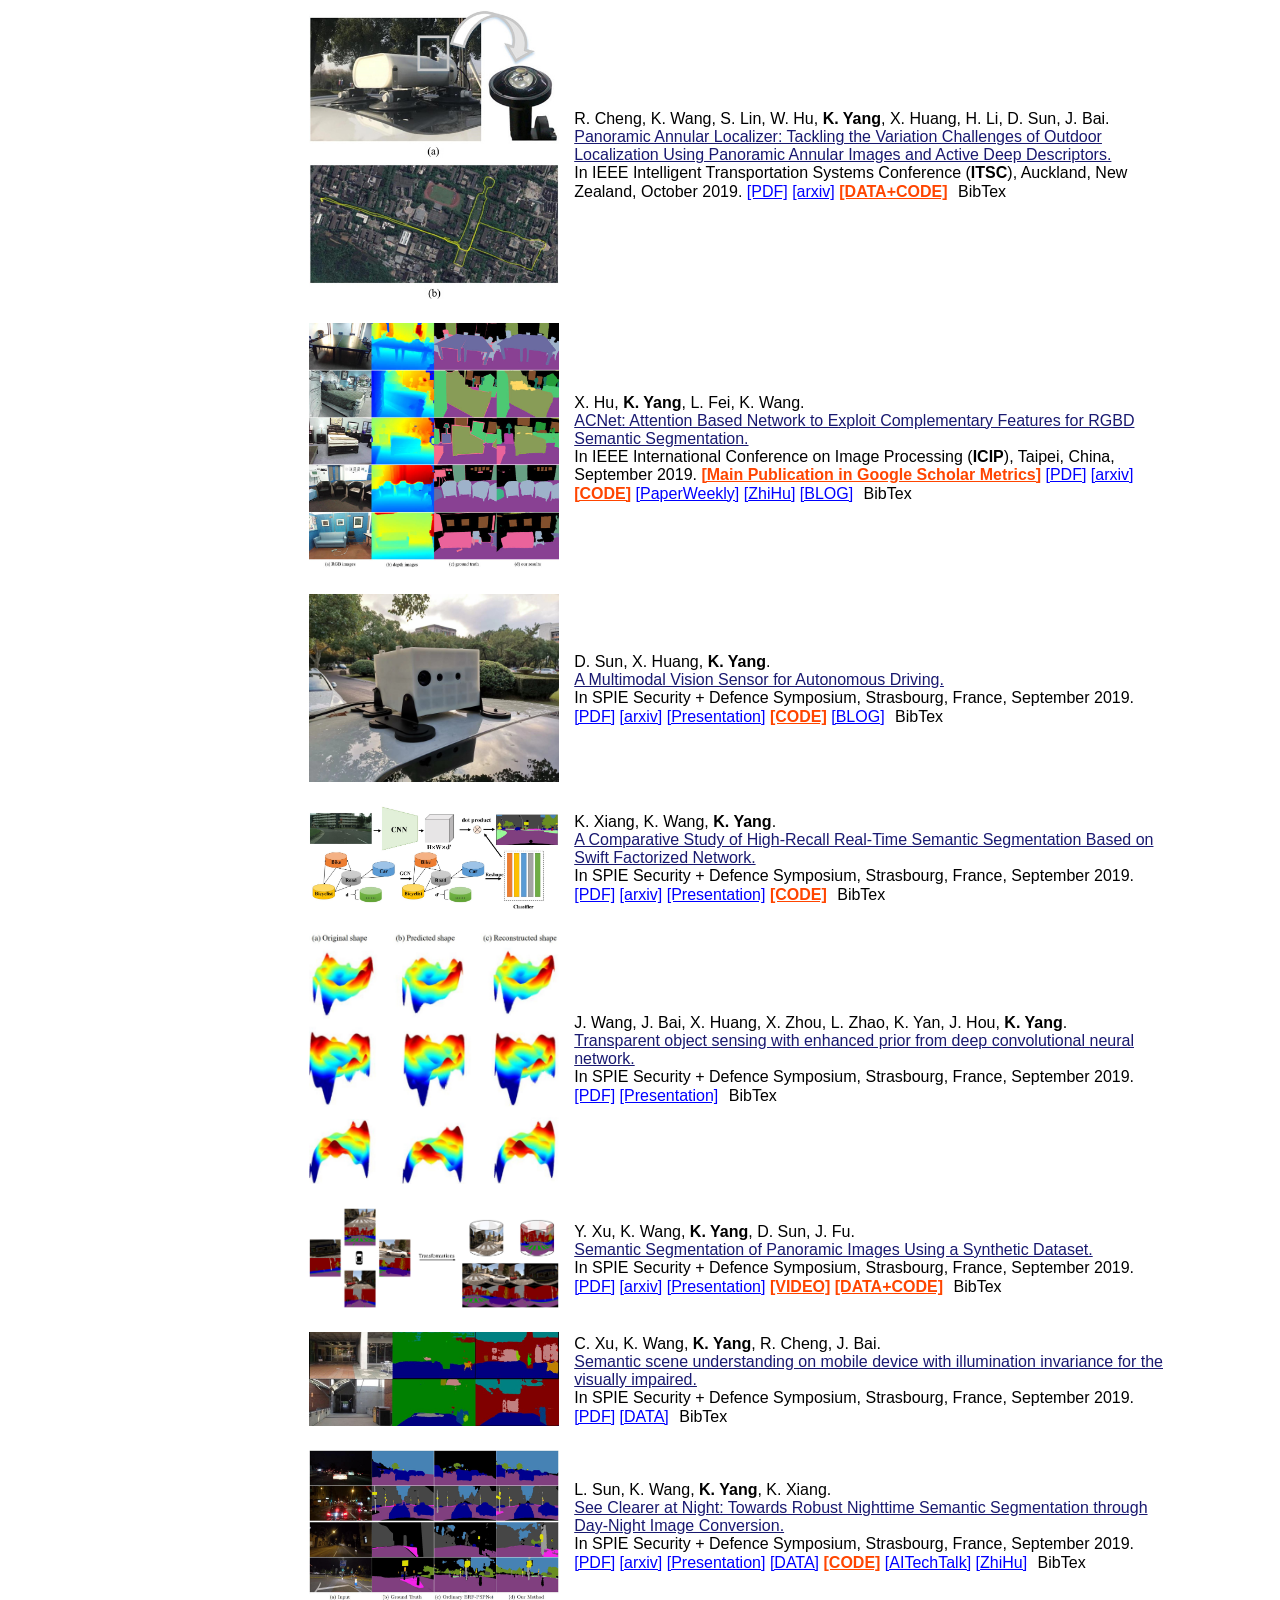
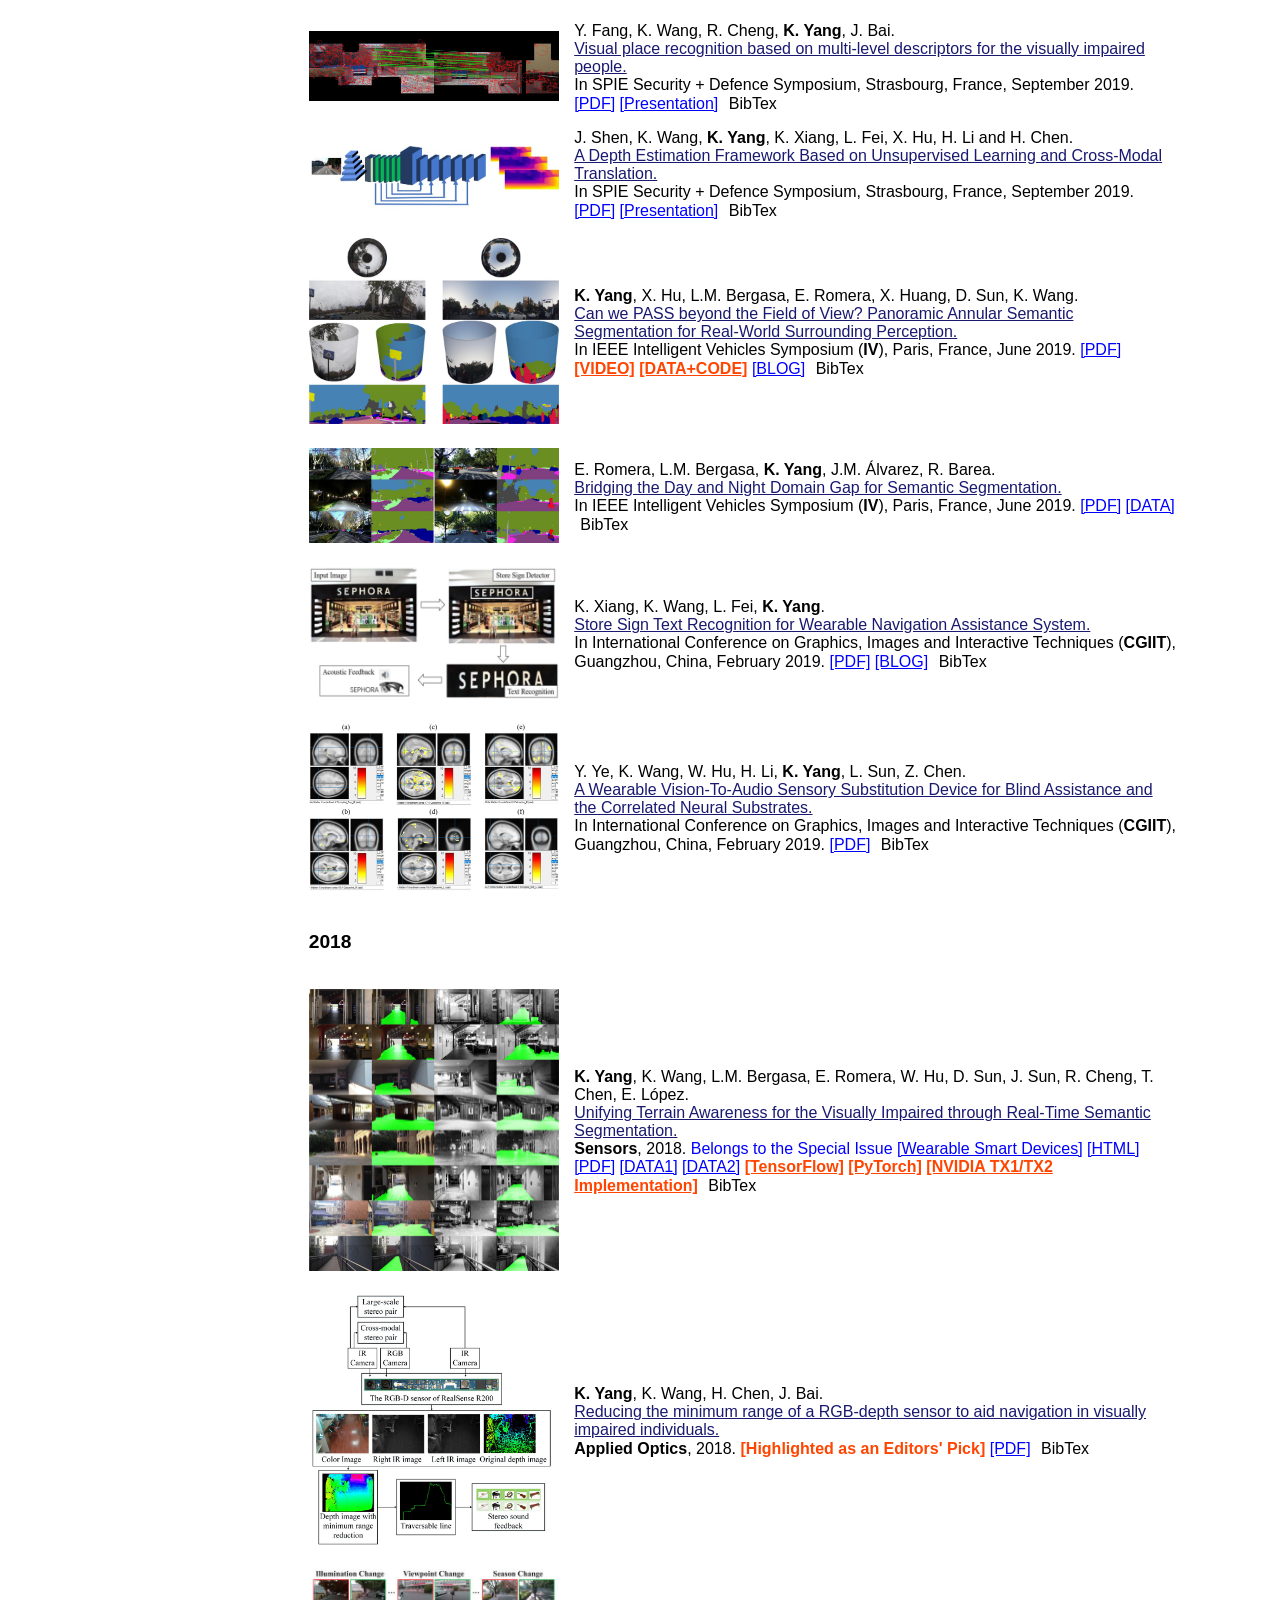
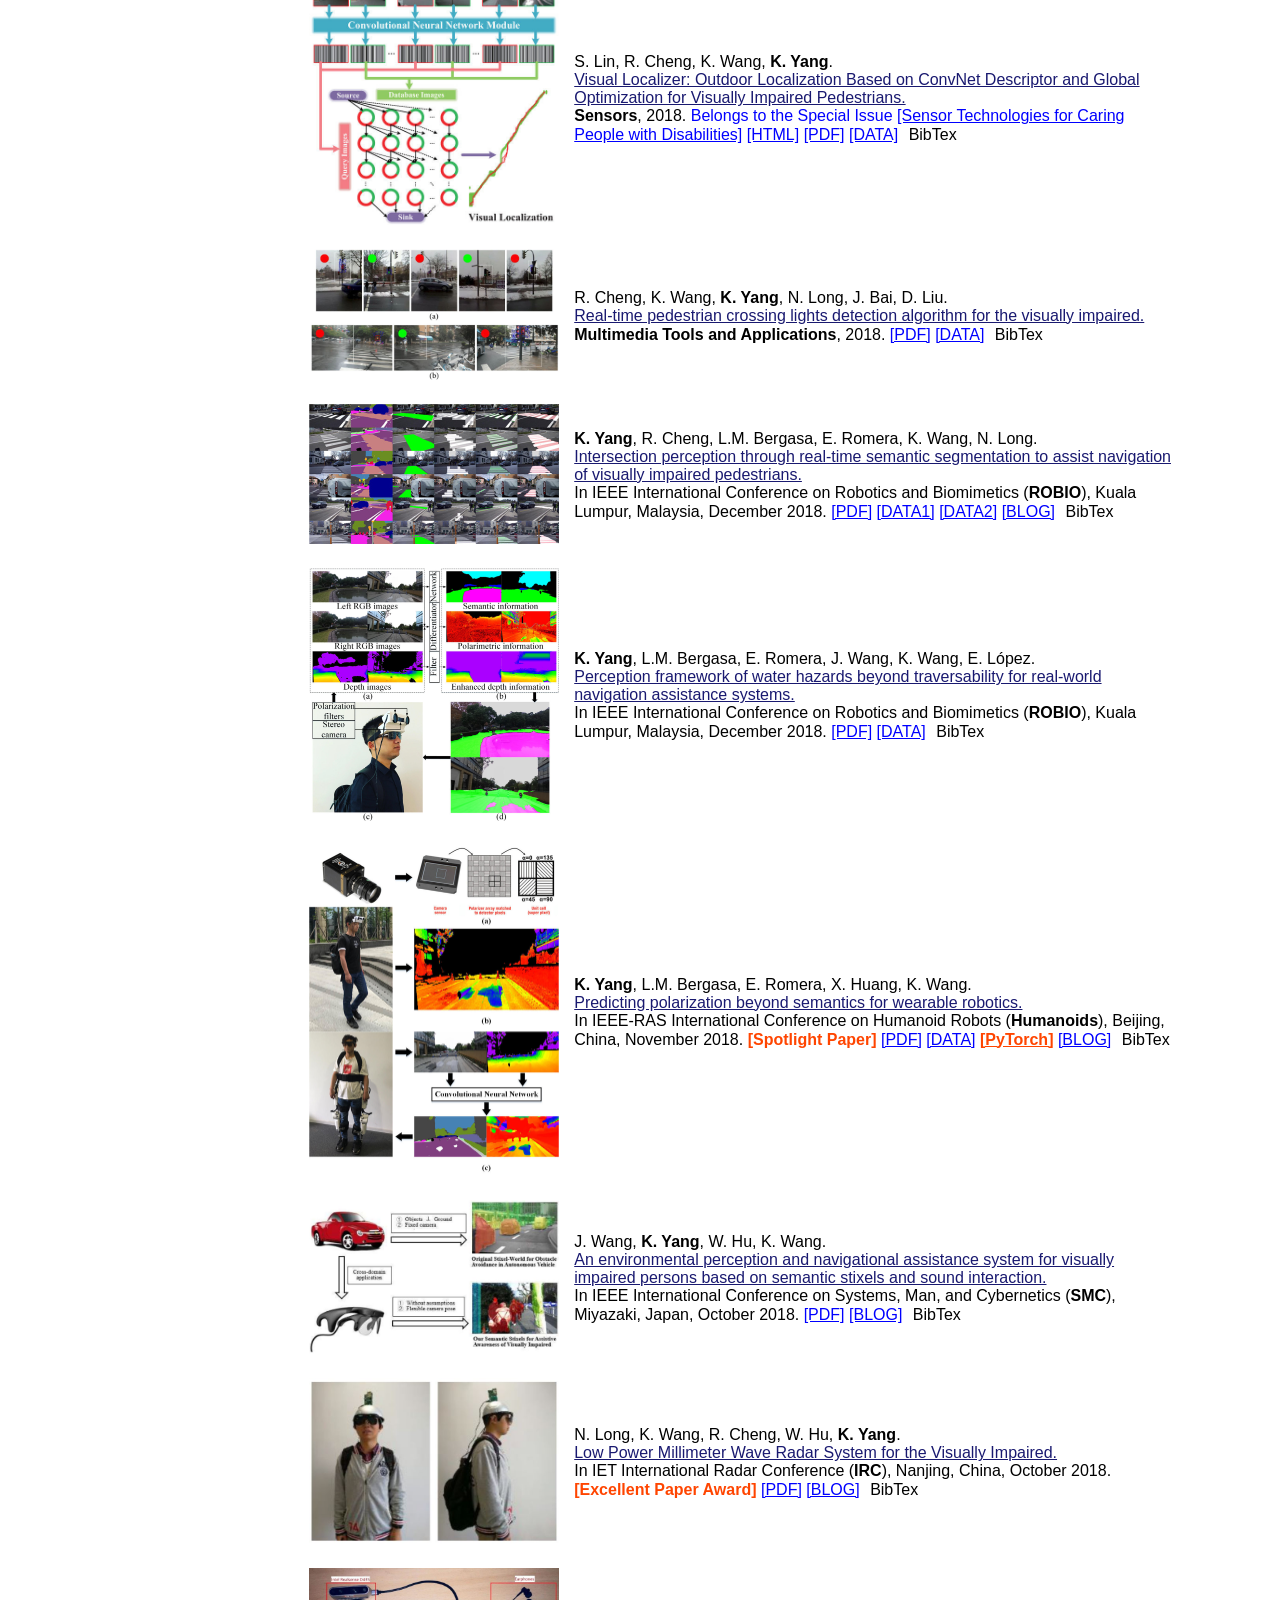
==== commit f04d5deb: "Update on 29 April" ====
--- a/app/index.html
+++ b/app/index.html
@@ -225,7 +225,7 @@
             <table cellpadding="8">
                 <tr>
                     <td>
-                        <p id="id2021"><a style="font-size:120%;"><b>2022</b></a></p>
+                        <p id="id2022"><a style="font-size:120%;"><b>2022</b></a></p>
                     </td>
                 </tr>
             </table>
@@ -238,7 +238,7 @@
                         <td id="divdash">
                             H. Liu, J. Zhang, <b>K. Yang</b>, X. Hu, R. Stiefelhagen.<br />
                             <a style="color:MidnightBlue">CMX: Cross-Modal Fusion for RGB-X Semantic Segmentation with Transformers.</a><br />
-                            Submitted to <b>IEEE Transactions on Pattern Analysis and Machine Intellience</b>, 2022.
+                            Submitted to <b>IEEE Transactions on Pattern Analysis and Machine Intelligence</b>, 2022.
                             <a style="color:BLUE" href="https://arxiv.org/pdf/2203.04838.pdf">[PDF]</a>
                             <b><a style="color:orangered" href="https://github.com/huaaaliu/RGBX_Semantic_Segmentation">[CODE]</a></b>
                         </td>
@@ -308,21 +308,6 @@
             <div>
                 <table cellpadding="8">
                     <tr>
-                        <td class="table_image_spec" align="center"><img src="./images/ral2022_kunyu.jpg" alt="" width="250"></td>
-                        <td id="divdash">
-                            K. Peng, A. Roitberg, <b>K. Yang</b>, J. Zhang, R. Stiefelhagen.<br />
-                            <a style="color:MidnightBlue">ProFormer: Learning Data-efficient Representations of Body Movement with Prototype-based Feature Augmentation and Visual Transformers.</a><br />
-                            Submitted to <b>IEEE Robotics and Automation Letters</b> with IEEE/RSJ International Conference on Intelligent Robots and Systems (<b>IROS</b>), Kyoto, Japan, October 2022.
-                            <a style="color:BLUE" href="https://arxiv.org/pdf/2202.11423.pdf">[PDF]</a>
-                            <b><a style="color:orangered" href="https://github.com/KPeng9510/ProFormer">[CODE]</a></b>
-                        </td>
-                    </tr>
-                </table>
-            </div>
-
-            <div>
-                <table cellpadding="8">
-                    <tr>
                         <td class="table_image_spec" align="center"><img src="./images/oe2022_jia.jpg" alt="" width="250"></td>
                         <td id="divdash">
                             J. Wang, <b>K. Yang</b>, S. Gao, L. Sun, C. Zhu, K. Wang, J. Bai.<br />
@@ -353,13 +338,13 @@
             <div>
                 <table cellpadding="8">
                     <tr>
-                        <td class="table_image_spec" align="center"><img src="./images/arxiv2022_xinyu.jpg" alt="" width="250"></td>
-                        <td id="divdash">
-                            X. Luo, J. Zhang, <b>K. Yang</b>, A. Roitberg, K. Peng, R. Stiefelhagen.<br />
-                            <a style="color:MidnightBlue">Towards Robust Semantic Segmentation of Accident Scenes via Multi-Source Mixed Sampling and Meta-Learning.</a><br />
-                            In arXiv, 2022.
-                            <a style="color:BLUE" href="https://arxiv.org/pdf/2203.10395.pdf">[PDF]</a>
-                            <b><a style="color:orangered" href="https://github.com/xinyu-laura/MMUDA">[CODE]</a></b>
+                        <td class="table_image_spec" align="center"><img src="./images/ral2022_kunyu.jpg" alt="" width="250"></td>
+                        <td id="divdash">
+                            K. Peng, A. Roitberg, <b>K. Yang</b>, J. Zhang, R. Stiefelhagen.<br />
+                            <a style="color:MidnightBlue">ProFormer: Learning Data-efficient Representations of Body Movement with Prototype-based Feature Augmentation and Visual Transformers.</a><br />
+                            Submitted to IEEE/RSJ International Conference on Intelligent Robots and Systems (<b>IROS</b>), Kyoto, Japan, October 2022.
+                            <a style="color:BLUE" href="https://arxiv.org/pdf/2202.11423.pdf">[PDF]</a>
+                            <b><a style="color:orangered" href="https://github.com/KPeng9510/ProFormer">[CODE]</a></b>
                         </td>
                     </tr>
                 </table>
@@ -417,7 +402,7 @@
                     <tr>
                         <td class="table_image_spec" align="center"><img src="./images/icpr2022_lukas.jpg" alt="" width="250"></td>
                         <td id="divdash">
-                            L. Schölch, J. Steinhäuser, M. Beichter, C. Seibold, <b>K. Yang</b>, M. Knaeble, T. Schwarz, A. Maedche, R. Stiefelhage.<br />
+                            L. Schölch, J. Steinhäuser, M. Beichter, C. Seibold, <b>K. Yang</b>, M. Knaeble, T. Schwarz, A. Maedche, R. Stiefelhagen.<br />
                             <a style="color:MidnightBlue">Towards Automatic Parsing of Structured Visual Content through the Use of Synthetic Data.</a><br />
                             Submitted to International Conference on Pattern Recognition (<b>ICPR</b>), Montréal Québec, Canada, August 2022.
                         </td>
@@ -477,6 +462,21 @@
                             In IEEE Intelligent Vehicles Symposium (<b>IV</b>), Aachen, Germany, June 2022.
                             <a style="color:BLUE" href="https://arxiv.org/pdf/2202.00909.pdf">[PDF]</a>
                             <b><a style="color:orangered" href="https://github.com/MasterHow/CSFlow">[CODE]</a></b>
+                        </td>
+                    </tr>
+                </table>
+            </div>
+
+            <div>
+                <table cellpadding="8">
+                    <tr>
+                        <td class="table_image_spec" align="center"><img src="./images/cvprw2022_xinyu.jpg" alt="" width="250"></td>
+                        <td id="divdash">
+                            X. Luo, J. Zhang, <b>K. Yang</b>, A. Roitberg, K. Peng, R. Stiefelhagen.<br />
+                            <a style="color:MidnightBlue">Towards Robust Semantic Segmentation of Accident Scenes via Multi-Source Mixed Sampling and Meta-Learning.</a><br />
+                            In Workshop on Autonomous Driving (<b>WAD</b>) with IEEE/CVF Conference on Computer Vision and Pattern Recognition (<b>CVPR</b>), New Orleans, LA, United States, June 2022.
+                            <a style="color:BLUE" href="https://arxiv.org/pdf/2203.10395.pdf">[PDF]</a>
+                            <b><a style="color:orangered" href="https://github.com/xinyu-laura/MMUDA">[CODE]</a></b>
                         </td>
                     </tr>
                 </table>
@@ -1055,6 +1055,7 @@
                             <a style="color:MidnightBlue" href="https://ieeexplore.ieee.org/document/9568802/">Aerial-PASS: Panoramic Annular Scene Segmentation in Drone Videos.</a><br />
                             In European Conference on Mobile Robots (<b>ECMR</b>), Bonn, Germany (Virtual), August 2021.
                             <a style="color:BLUE" href="https://arxiv.org/pdf/2105.07209.pdf">[PDF]</a>
+                            <b><a style="color:orangered" href="https://ecmr2021.org/wp-content/uploads/2021/09/202109021632_Lei_Sun.mp4">[VIDEO]</a></b>
                             <a style="color:BLUE" href="http://wangkaiwei.org/downloadeg.html">[DATA]</a>
                             <button onclick="myFunction_ecmr2021_lei();">BibTex</button>
                             <div id="ecmr2021_lei" style="display:none">
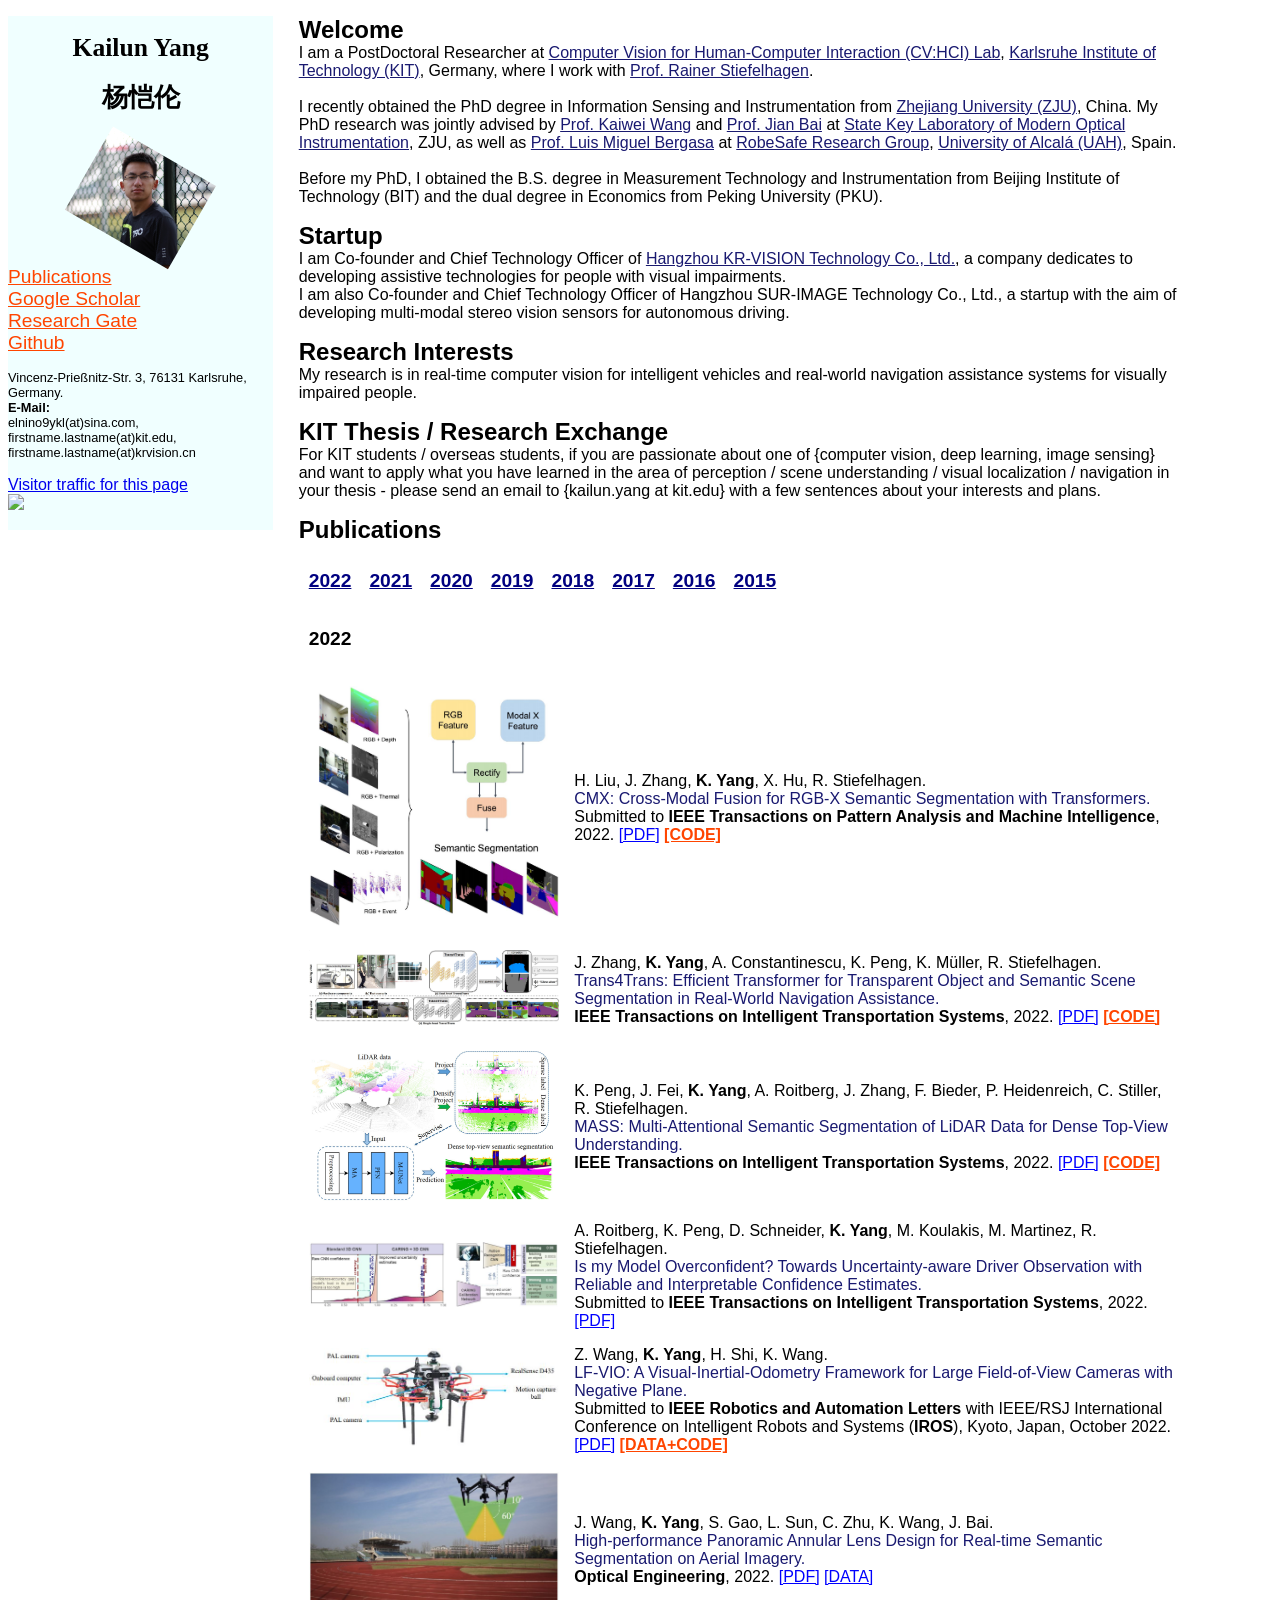
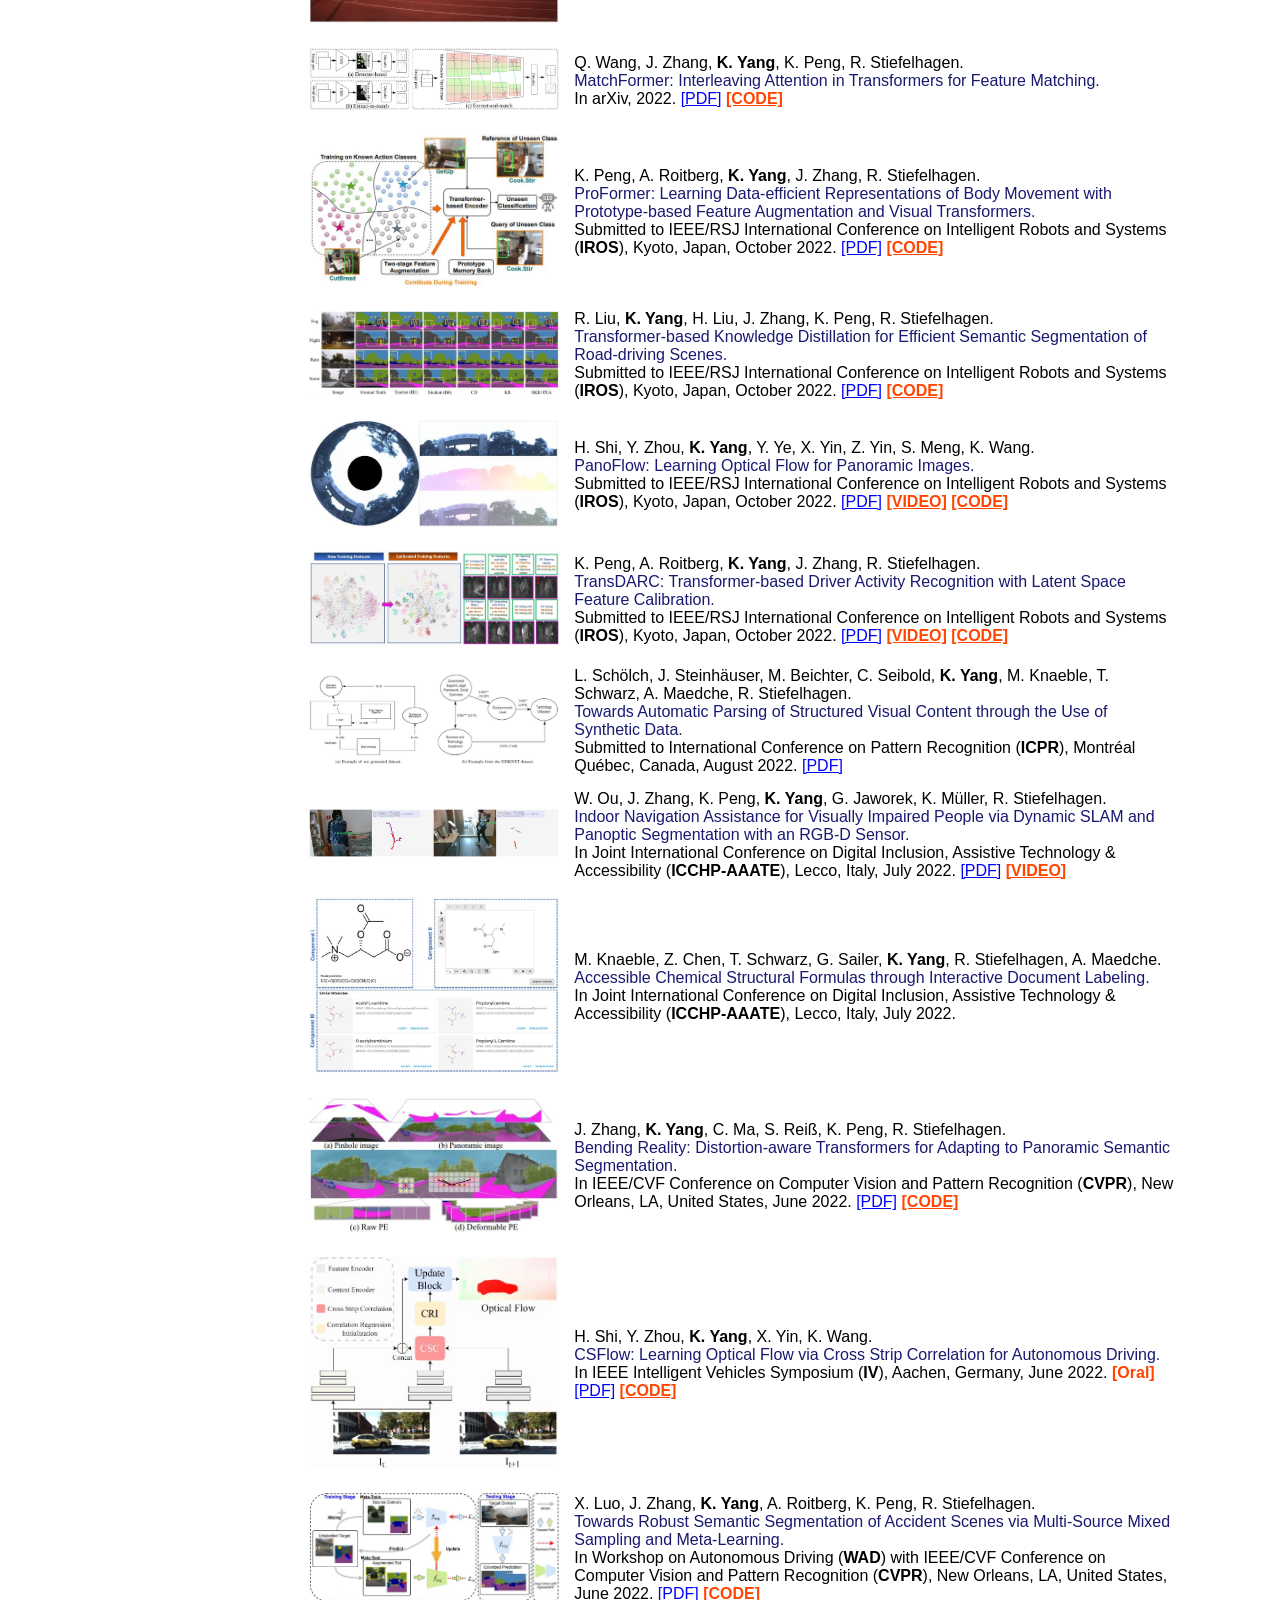
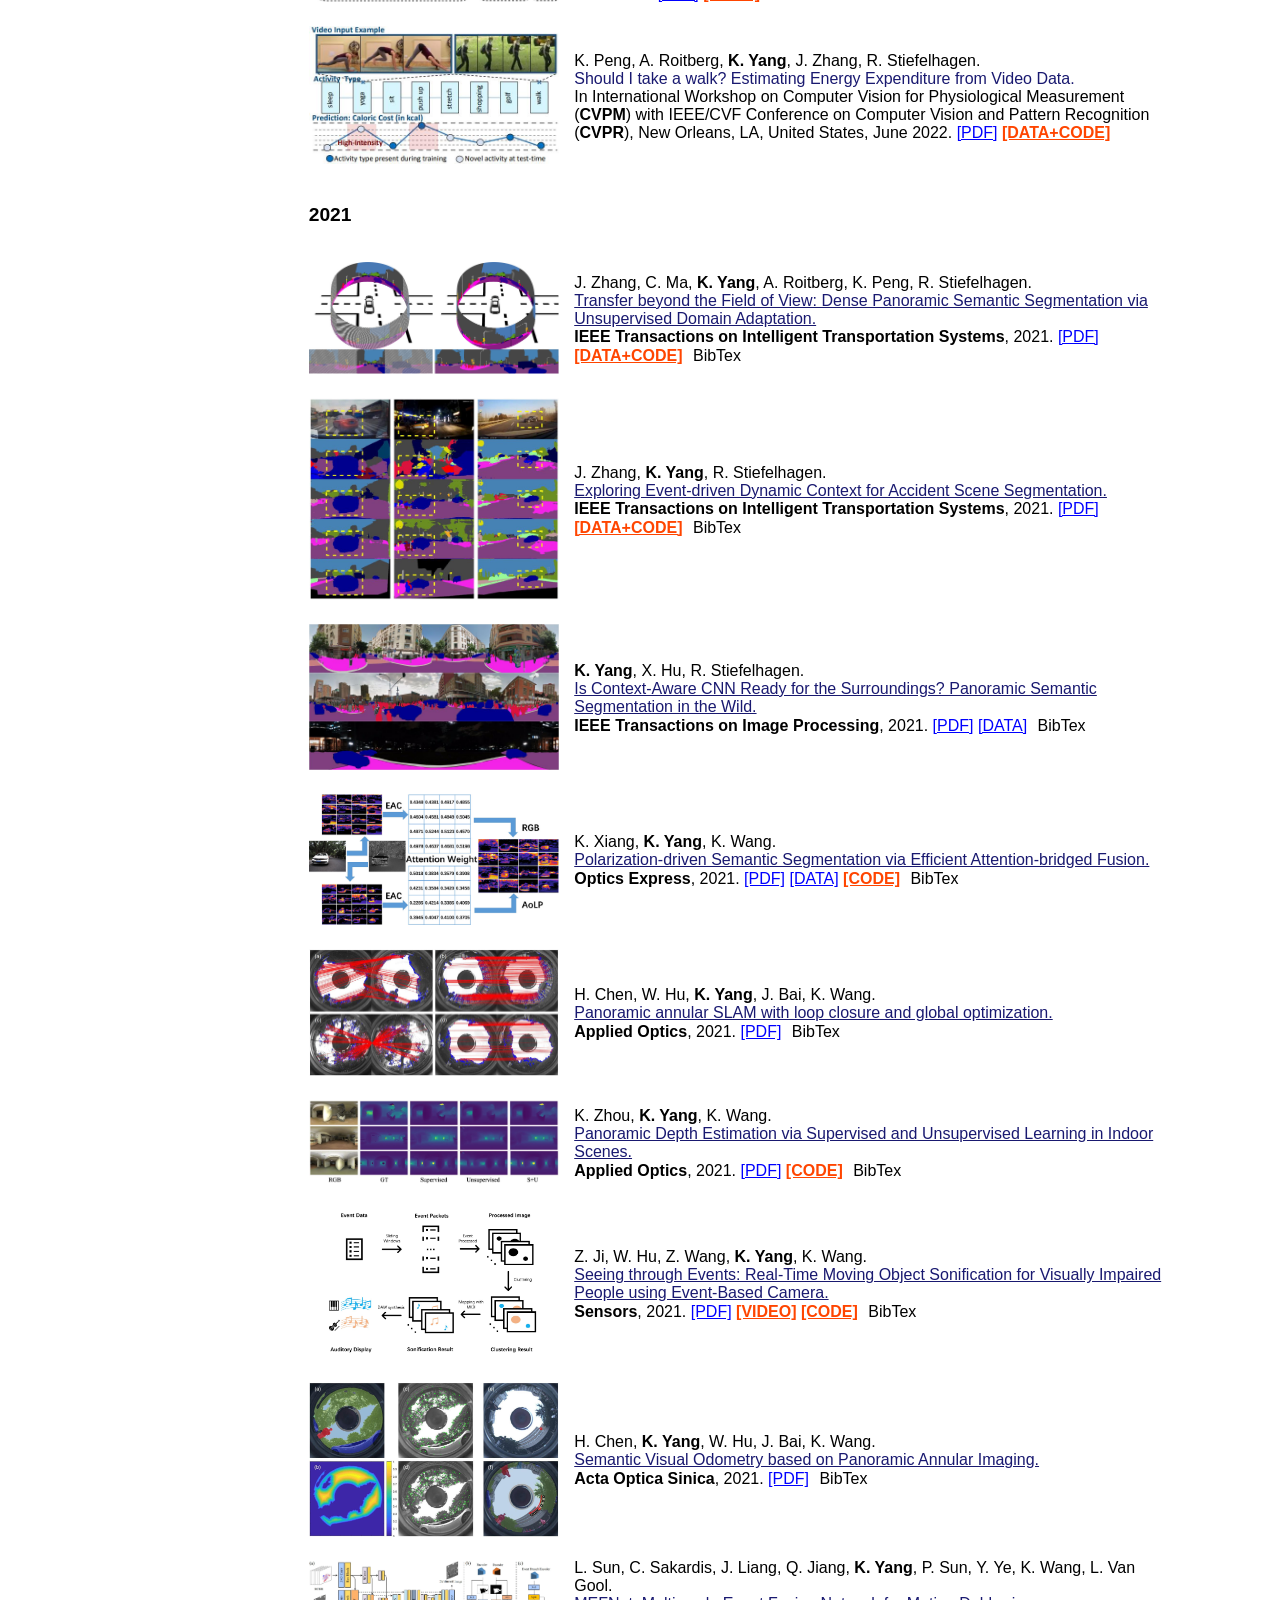
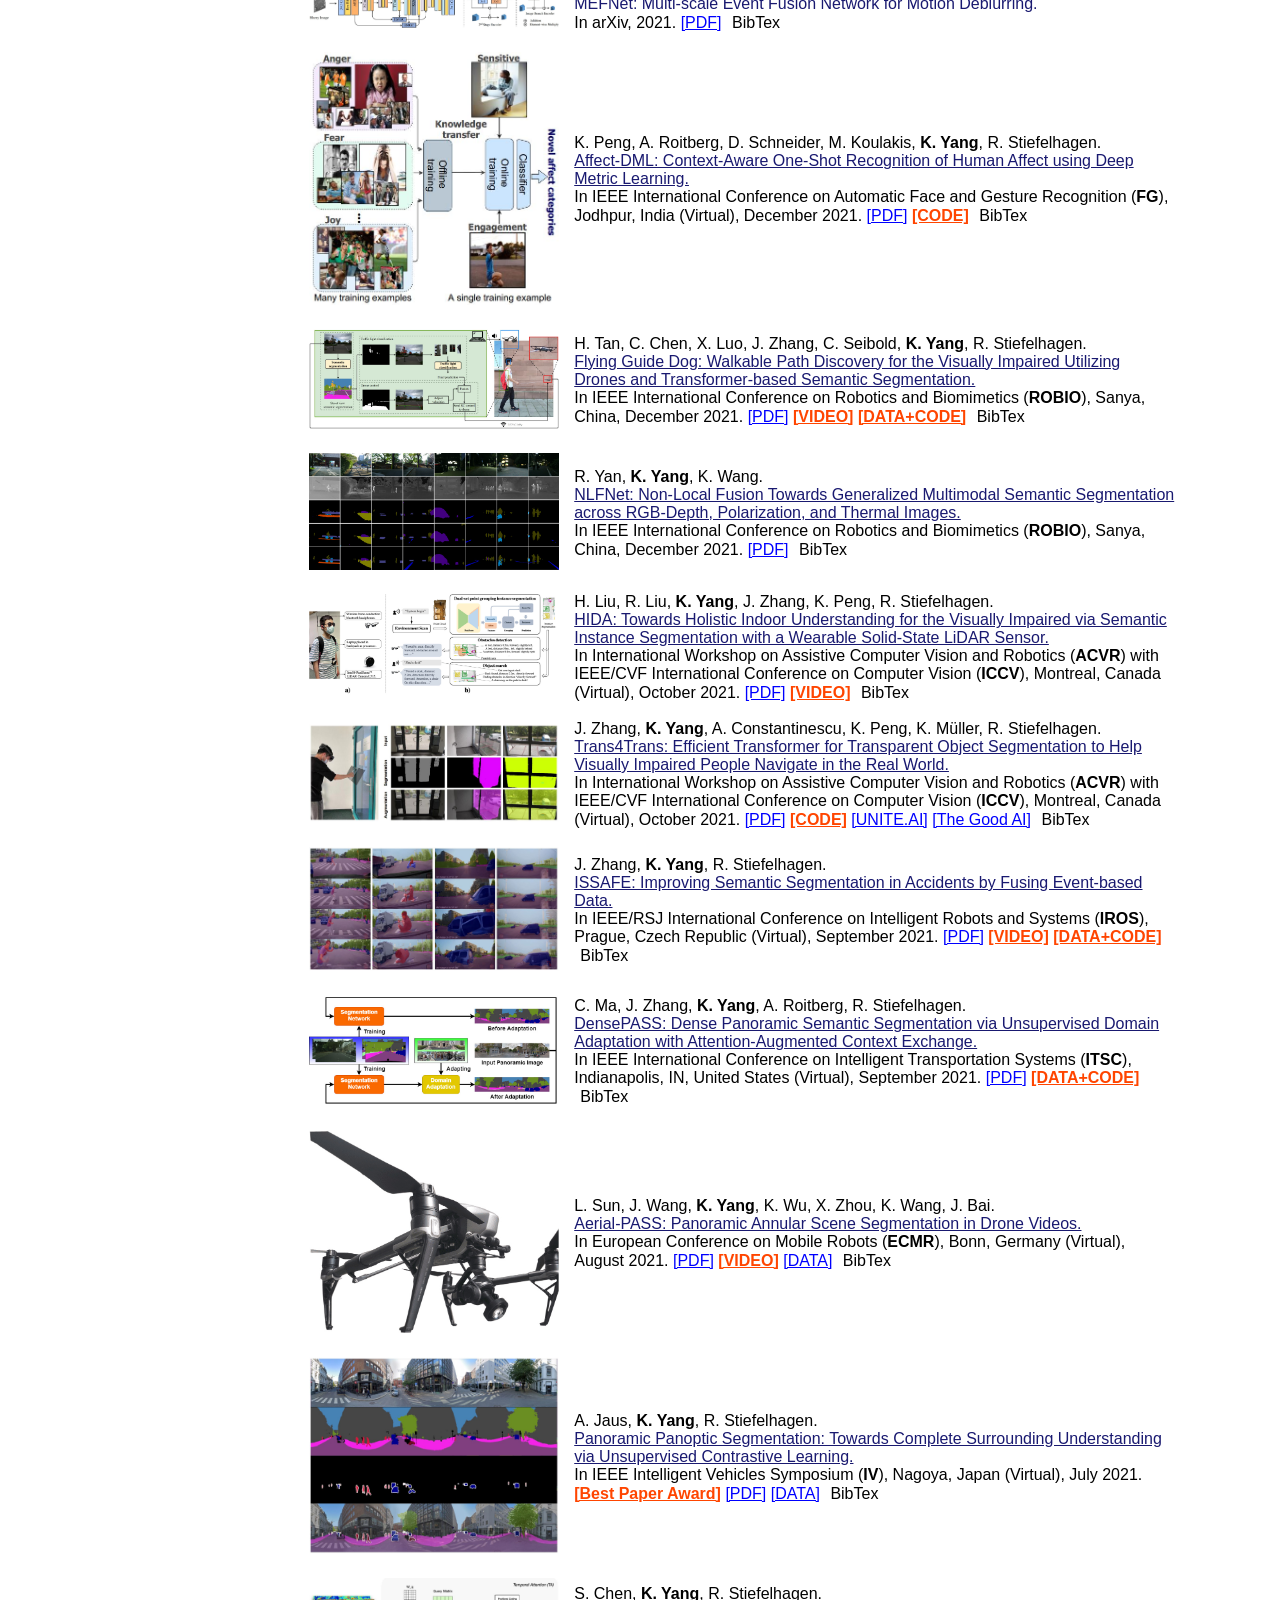
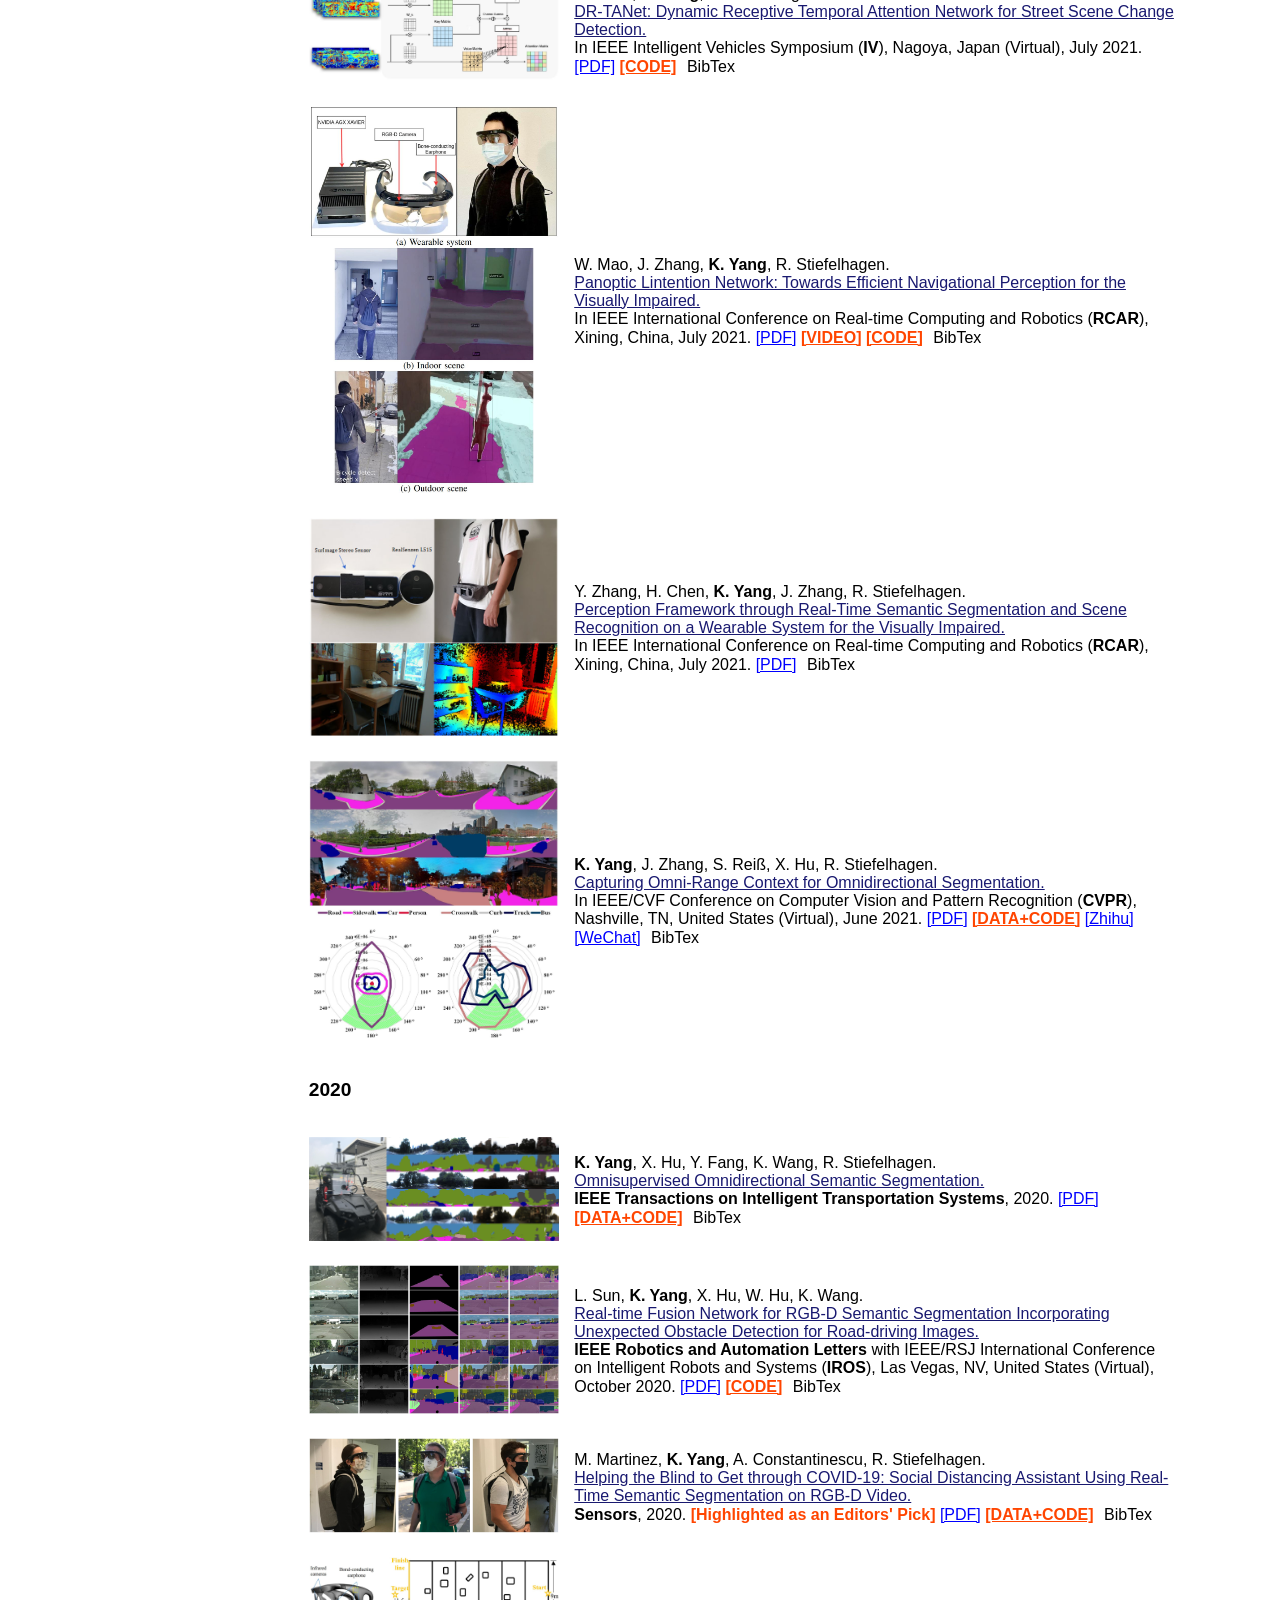
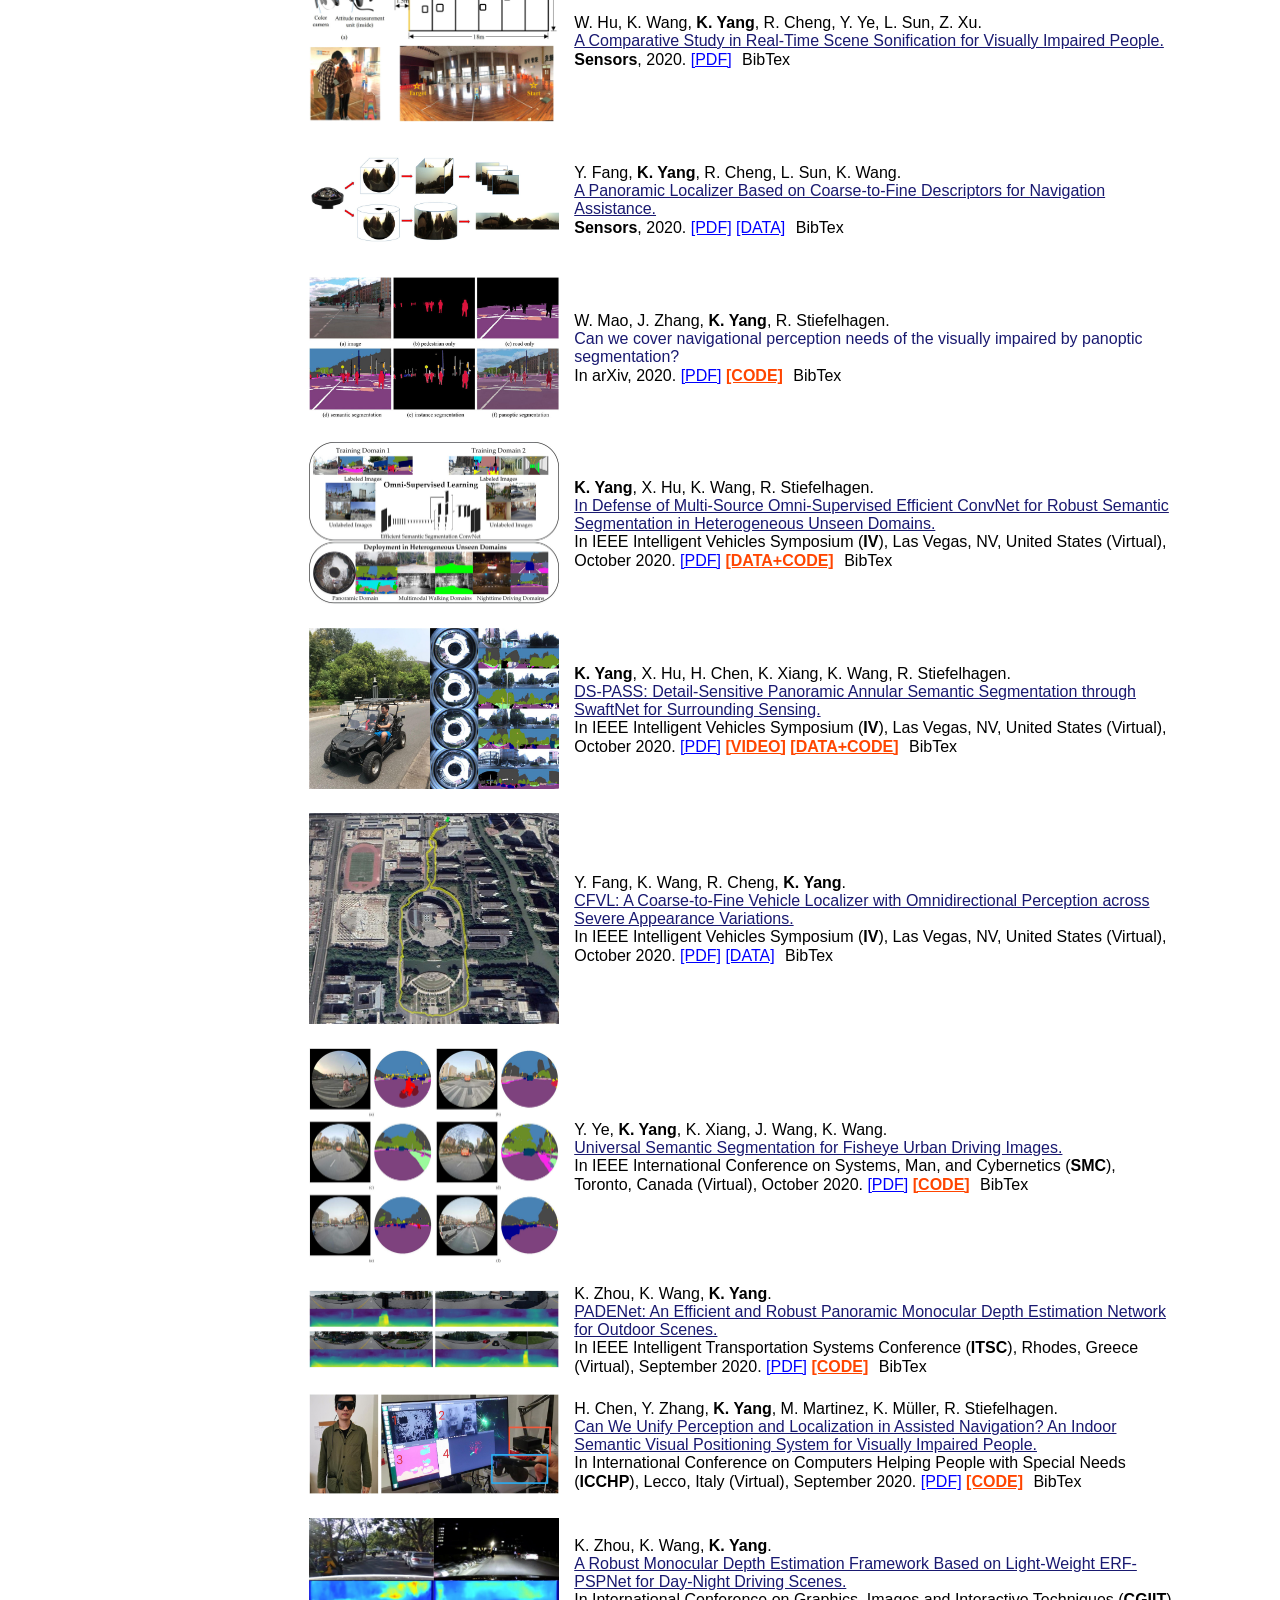
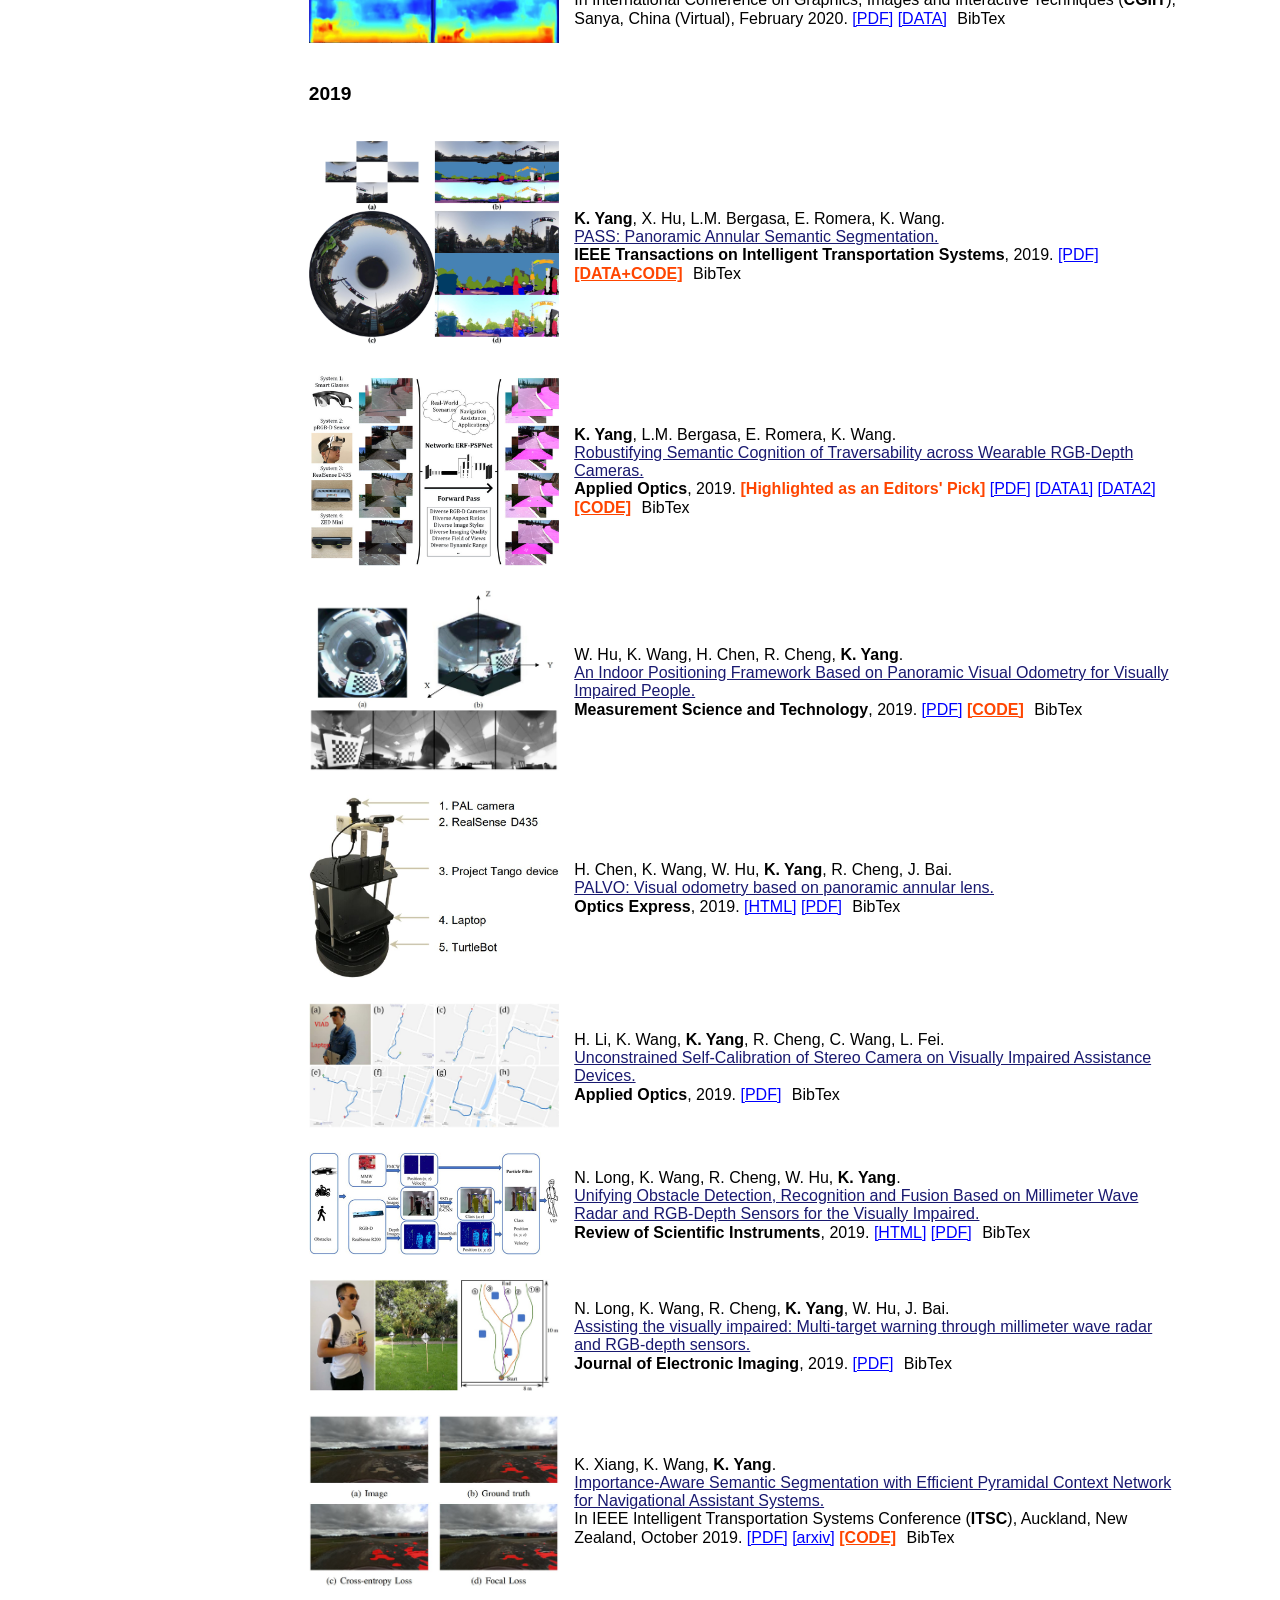
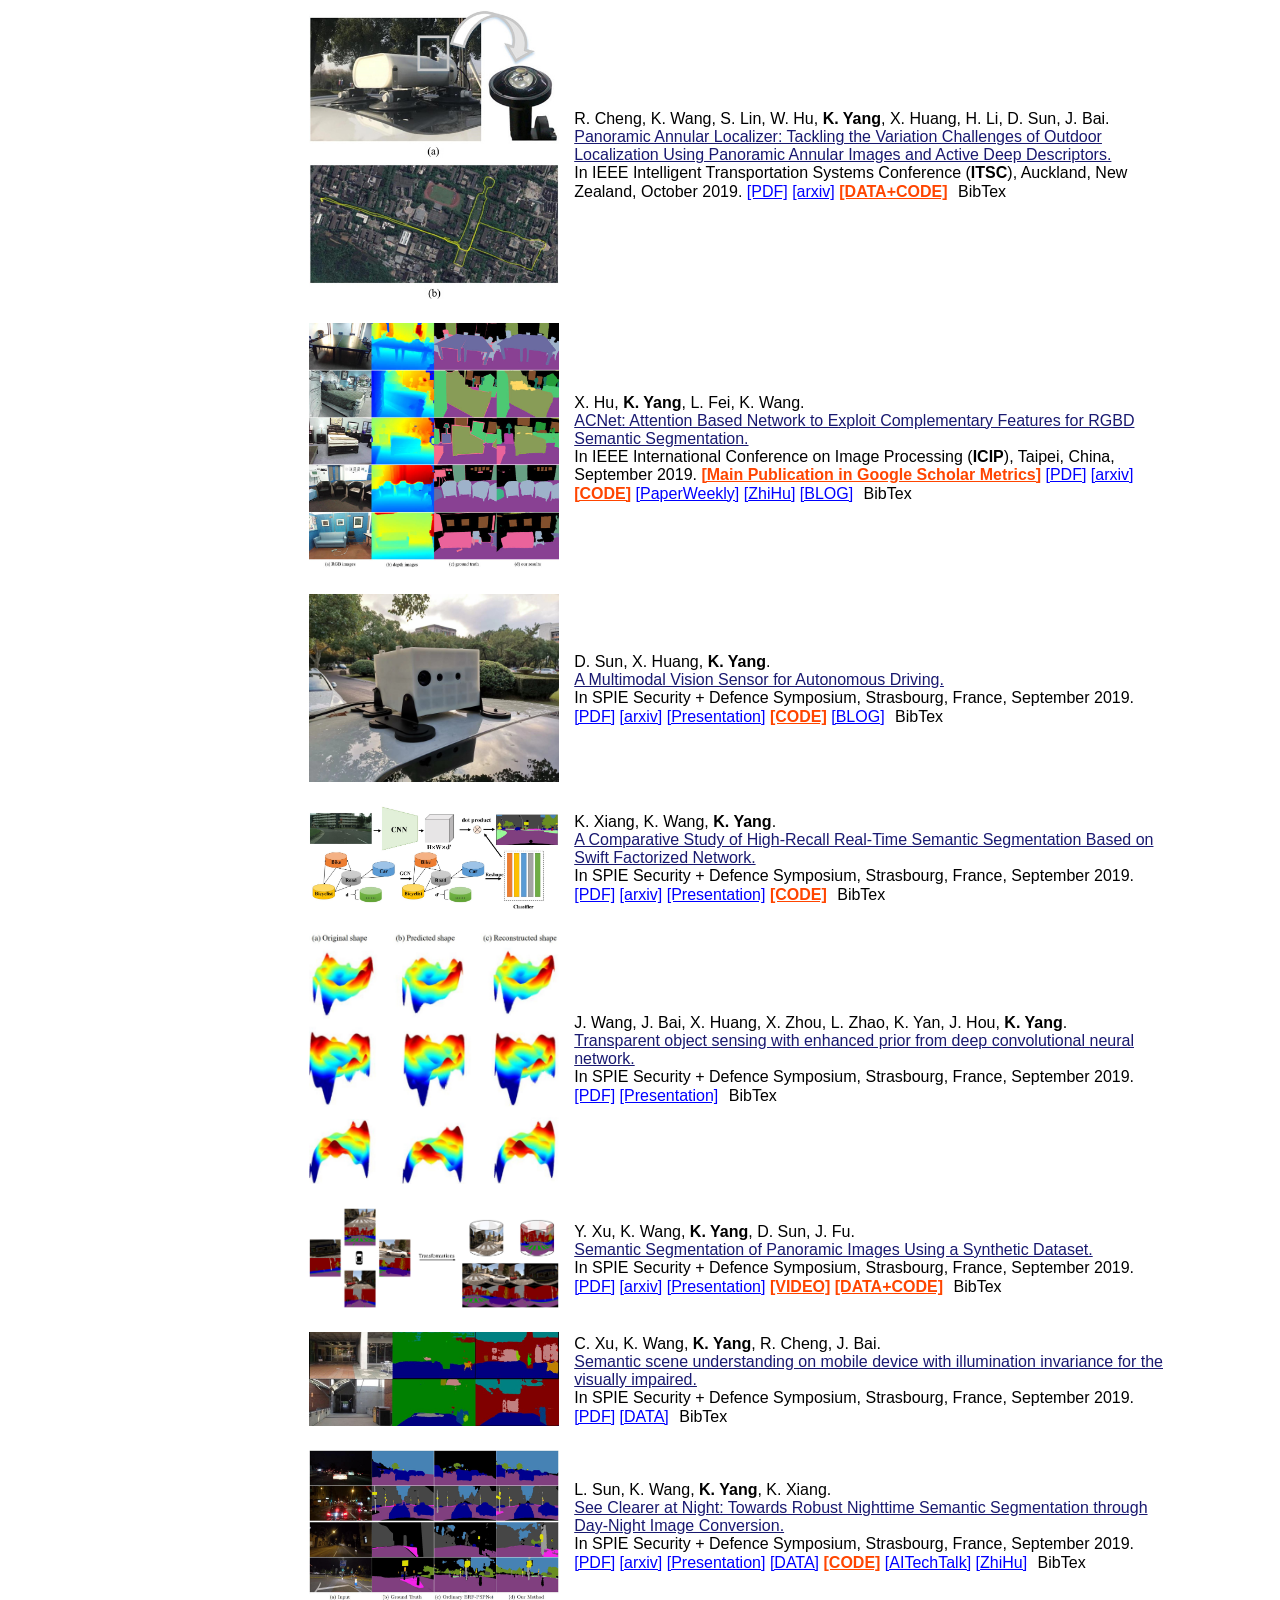
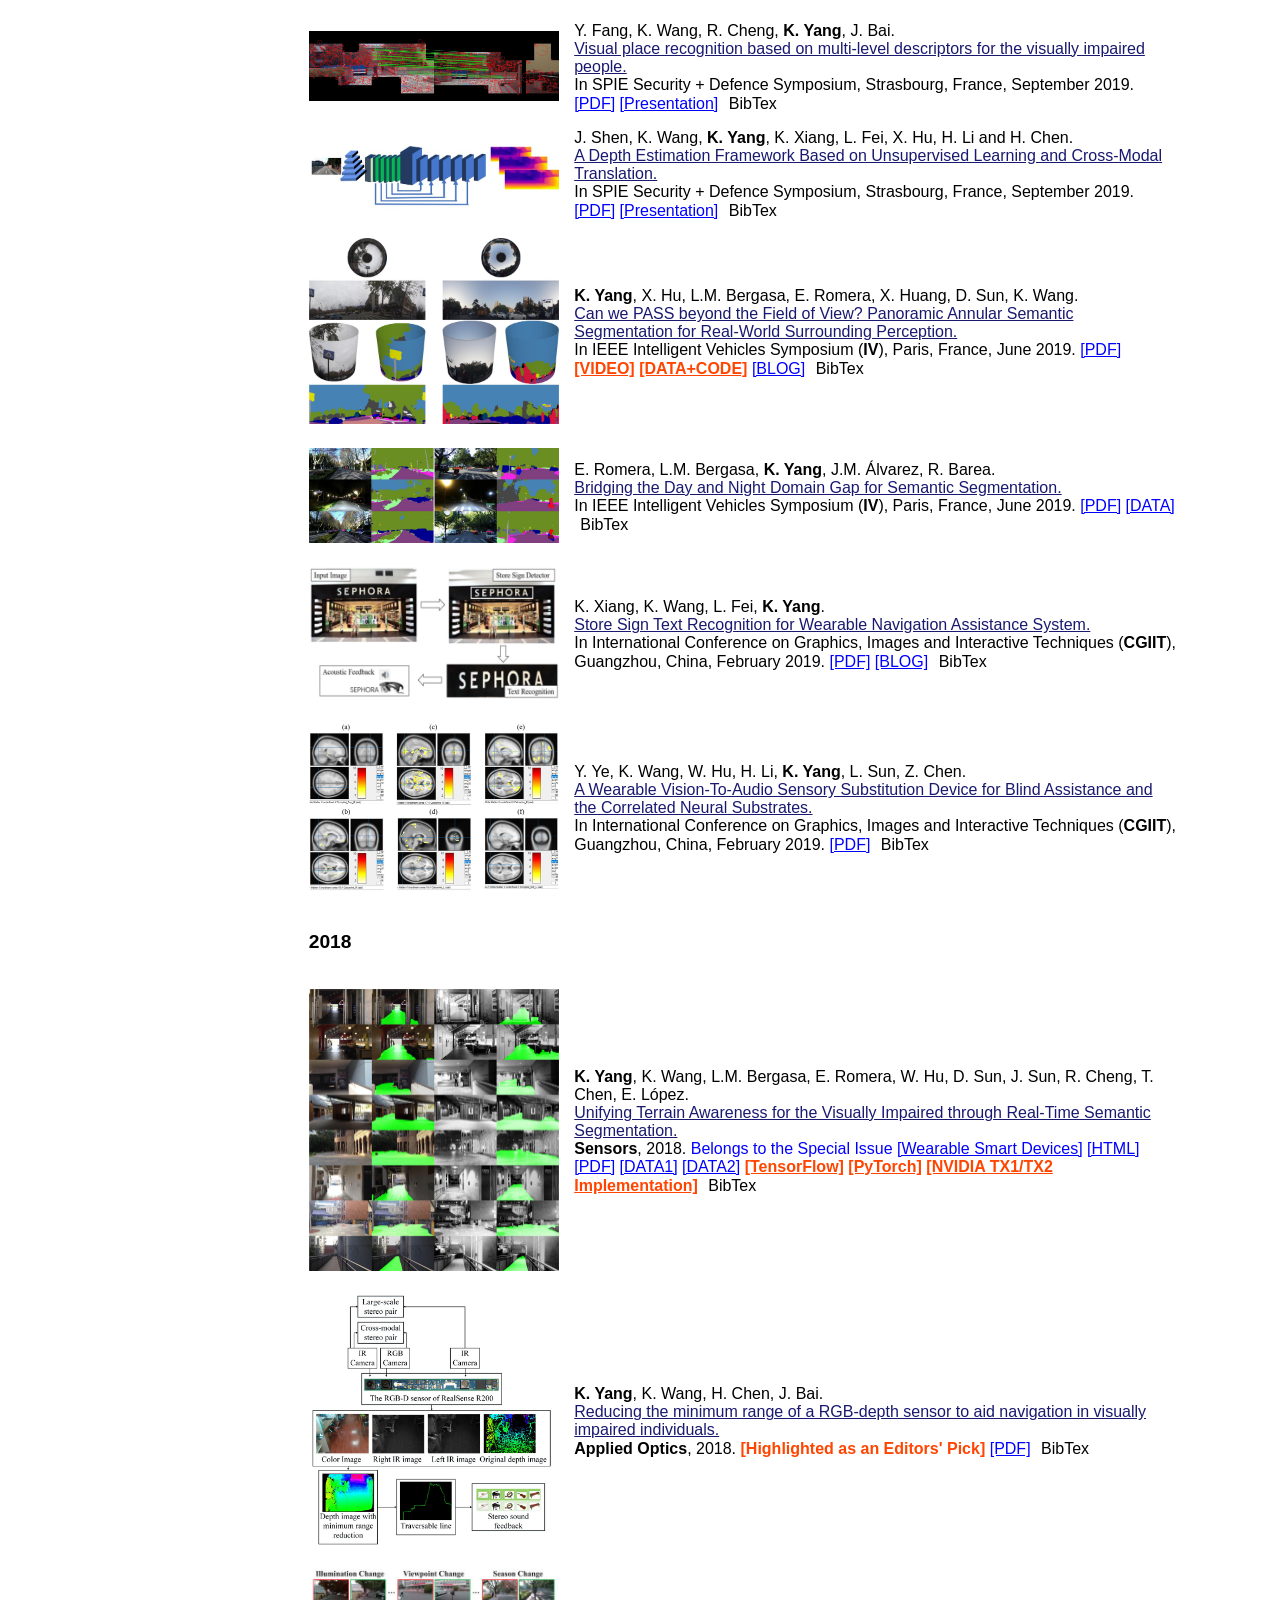
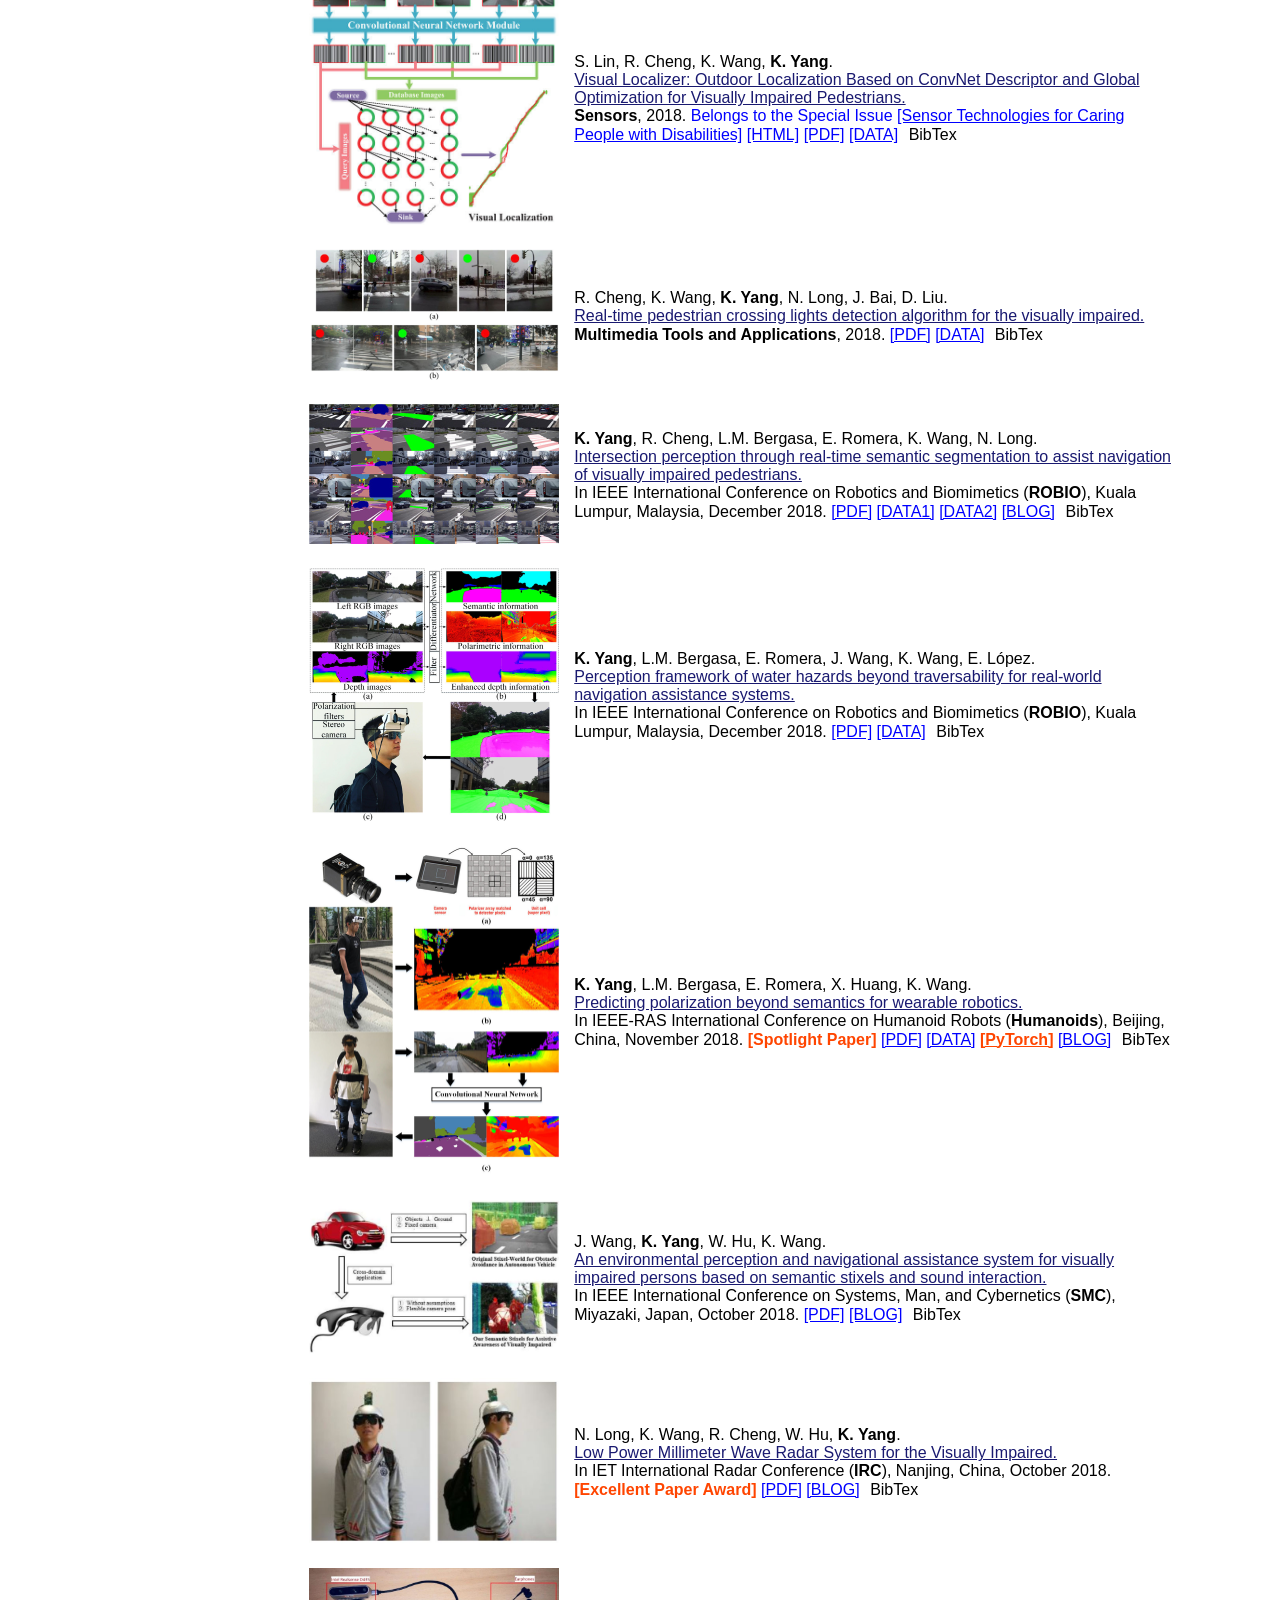
==== commit 1a4c69b0: "Update on 4 May" ====
--- a/app/index.html
+++ b/app/index.html
@@ -405,6 +405,7 @@
                             L. Schölch, J. Steinhäuser, M. Beichter, C. Seibold, <b>K. Yang</b>, M. Knaeble, T. Schwarz, A. Maedche, R. Stiefelhagen.<br />
                             <a style="color:MidnightBlue">Towards Automatic Parsing of Structured Visual Content through the Use of Synthetic Data.</a><br />
                             Submitted to International Conference on Pattern Recognition (<b>ICPR</b>), Montréal Québec, Canada, August 2022.
+                            <a style="color:BLUE" href="https://arxiv.org/pdf/2204.14136.pdf">[PDF]</a>
                         </td>
                     </tr>
                 </table>
@@ -419,6 +420,7 @@
                             <a style="color:MidnightBlue">Indoor Navigation Assistance for Visually Impaired People via Dynamic SLAM and Panoptic Segmentation with an RGB-D Sensor.</a><br />
                             In Joint International Conference on Digital Inclusion, Assistive Technology & Accessibility (<b>ICCHP-AAATE</b>), Lecco, Italy, July 2022.
                             <a style="color:BLUE" href="https://arxiv.org/pdf/2204.01154.pdf">[PDF]</a>
+                            <b><a style="color:orangered" href="./videos/dynamic_slam.mp4">[VIDEO]</a></b>
                         </td>
                     </tr>
                 </table>
@@ -460,6 +462,7 @@
                             H. Shi, Y. Zhou, <b>K. Yang</b>, X. Yin, K. Wang.<br />
                             <a style="color:MidnightBlue">CSFlow: Learning Optical Flow via Cross Strip Correlation for Autonomous Driving.</a><br />
                             In IEEE Intelligent Vehicles Symposium (<b>IV</b>), Aachen, Germany, June 2022.
+                            <b><a style="color:orangered">[Oral]</a></b>
                             <a style="color:BLUE" href="https://arxiv.org/pdf/2202.00909.pdf">[PDF]</a>
                             <b><a style="color:orangered" href="https://github.com/MasterHow/CSFlow">[CODE]</a></b>
                         </td>
